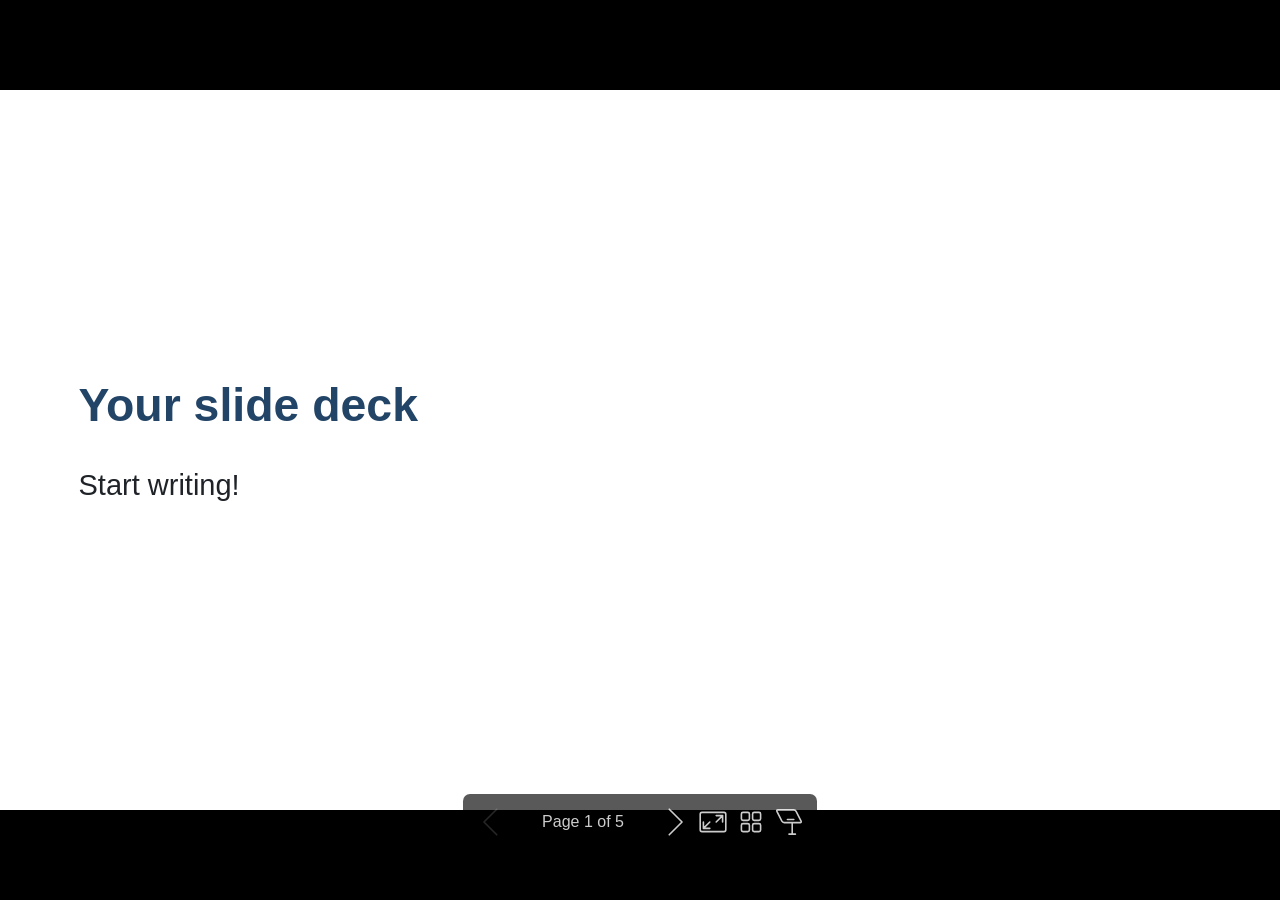
==== index.html @ 015b1467 "deploy: de563ca88ff26a63abcdd56faa07931056ffea8f" ====
<!DOCTYPE html><html lang="POSIX"><head><title>Your slide deck</title><meta property="og:title" content="Your slide deck"><meta charset="UTF-8"><meta name="viewport" content="width=device-width,height=device-height,initial-scale=1.0"><meta name="apple-mobile-web-app-capable" content="yes"><meta http-equiv="X-UA-Compatible" content="ie=edge"><meta property="og:type" content="website"><meta name="twitter:card" content="summary"><style>@media screen{body[data-bespoke-view=""] .bespoke-marp-parent>.bespoke-marp-osc>button,body[data-bespoke-view=next] .bespoke-marp-parent>.bespoke-marp-osc>button,body[data-bespoke-view=overview] button.bespoke-marp-overview-close,body[data-bespoke-view=presenter] .bespoke-marp-presenter-container .bespoke-marp-presenter-info-container .bespoke-marp-presenter-info-page-area .bespoke-marp-presenter-info-page,body[data-bespoke-view=presenter] .bespoke-marp-presenter-container .bespoke-marp-presenter-info-container button,body[data-bespoke-view=presenter] .bespoke-marp-presenter-container .bespoke-marp-presenter-note-container button{appearance:none;background-color:initial;border:0;color:inherit;cursor:pointer;font-size:inherit;opacity:.8;outline:none;padding:0;transition:opacity .2s linear;-webkit-tap-highlight-color:transparent}body[data-bespoke-view=""] .bespoke-marp-parent>.bespoke-marp-osc>button:disabled,body[data-bespoke-view=next] .bespoke-marp-parent>.bespoke-marp-osc>button:disabled,body[data-bespoke-view=overview] button.bespoke-marp-overview-close:disabled,body[data-bespoke-view=presenter] .bespoke-marp-presenter-container .bespoke-marp-presenter-info-container .bespoke-marp-presenter-info-page-area .bespoke-marp-presenter-info-page:disabled,body[data-bespoke-view=presenter] .bespoke-marp-presenter-container .bespoke-marp-presenter-info-container button:disabled,body[data-bespoke-view=presenter] .bespoke-marp-presenter-container .bespoke-marp-presenter-note-container button:disabled{cursor:not-allowed;opacity:.15!important}body[data-bespoke-view=""] .bespoke-marp-parent>.bespoke-marp-osc>button:hover,body[data-bespoke-view=next] .bespoke-marp-parent>.bespoke-marp-osc>button:hover,body[data-bespoke-view=overview] button.bespoke-marp-overview-close:hover,body[data-bespoke-view=presenter] .bespoke-marp-presenter-container .bespoke-marp-presenter-info-container .bespoke-marp-presenter-info-page-area .bespoke-marp-presenter-info-page:hover,body[data-bespoke-view=presenter] .bespoke-marp-presenter-container .bespoke-marp-presenter-info-container button:hover,body[data-bespoke-view=presenter] .bespoke-marp-presenter-container .bespoke-marp-presenter-note-container button:hover{opacity:1}body[data-bespoke-view=""] .bespoke-marp-parent>.bespoke-marp-osc>button:hover:active,body[data-bespoke-view=next] .bespoke-marp-parent>.bespoke-marp-osc>button:hover:active,body[data-bespoke-view=overview] button.bespoke-marp-overview-close:hover:active,body[data-bespoke-view=presenter] .bespoke-marp-presenter-container .bespoke-marp-presenter-info-container .bespoke-marp-presenter-info-page-area .bespoke-marp-presenter-info-page:hover:active,body[data-bespoke-view=presenter] .bespoke-marp-presenter-container .bespoke-marp-presenter-info-container button:hover:active,body[data-bespoke-view=presenter] .bespoke-marp-presenter-container .bespoke-marp-presenter-note-container button:hover:active{opacity:.6}body[data-bespoke-view=""] .bespoke-marp-parent>.bespoke-marp-osc>button:hover:not(:disabled),body[data-bespoke-view=next] .bespoke-marp-parent>.bespoke-marp-osc>button:hover:not(:disabled),body[data-bespoke-view=overview] button.bespoke-marp-overview-close:hover:not(:disabled),body[data-bespoke-view=presenter] .bespoke-marp-presenter-container .bespoke-marp-presenter-info-container .bespoke-marp-presenter-info-page-area .bespoke-marp-presenter-info-page:hover:not(:disabled),body[data-bespoke-view=presenter] .bespoke-marp-presenter-container .bespoke-marp-presenter-info-container button:hover:not(:disabled),body[data-bespoke-view=presenter] .bespoke-marp-presenter-container .bespoke-marp-presenter-note-container button:hover:not(:disabled){transition:none}body[data-bespoke-view=""] .bespoke-marp-parent>.bespoke-marp-osc>button[data-bespoke-marp-osc=prev],body[data-bespoke-view=next] .bespoke-marp-parent>.bespoke-marp-osc>button[data-bespoke-marp-osc=prev],body[data-bespoke-view=presenter] .bespoke-marp-presenter-container .bespoke-marp-presenter-info-container button.bespoke-marp-presenter-info-page-prev{background:#0000 url("[data-uri]") no-repeat 50%;background-size:contain;overflow:hidden;text-indent:100%;white-space:nowrap}body[data-bespoke-view=""] .bespoke-marp-parent>.bespoke-marp-osc>button[data-bespoke-marp-osc=next],body[data-bespoke-view=next] .bespoke-marp-parent>.bespoke-marp-osc>button[data-bespoke-marp-osc=next],body[data-bespoke-view=presenter] .bespoke-marp-presenter-container .bespoke-marp-presenter-info-container button.bespoke-marp-presenter-info-page-next{background:#0000 url("[data-uri]") no-repeat 50%;background-size:contain;overflow:hidden;text-indent:100%;white-space:nowrap}body[data-bespoke-view=""] .bespoke-marp-parent>.bespoke-marp-osc>button[data-bespoke-marp-osc=fullscreen],body[data-bespoke-view=next] .bespoke-marp-parent>.bespoke-marp-osc>button[data-bespoke-marp-osc=fullscreen]{background:#0000 url("[data-uri]") no-repeat 50%;background-size:contain;overflow:hidden;text-indent:100%;white-space:nowrap}body[data-bespoke-view=""] .bespoke-marp-parent>.bespoke-marp-osc>button.exit[data-bespoke-marp-osc=fullscreen],body[data-bespoke-view=next] .bespoke-marp-parent>.bespoke-marp-osc>button.exit[data-bespoke-marp-osc=fullscreen]{background-image:url("[data-uri]")}body[data-bespoke-view=""] .bespoke-marp-parent>.bespoke-marp-osc>button[data-bespoke-marp-osc=presenter],body[data-bespoke-view=next] .bespoke-marp-parent>.bespoke-marp-osc>button[data-bespoke-marp-osc=presenter]{background:#0000 url("[data-uri]") no-repeat 50%;background-size:contain;overflow:hidden;text-indent:100%;white-space:nowrap}body[data-bespoke-view=overview] button.bespoke-marp-overview-close,body[data-bespoke-view=presenter] .bespoke-marp-presenter-container .bespoke-marp-presenter-note-container button.bespoke-marp-presenter-note-bigger{background:#0000 url("[data-uri]") no-repeat 50%;background-size:contain;overflow:hidden;text-indent:100%;white-space:nowrap}body[data-bespoke-view=presenter] .bespoke-marp-presenter-container .bespoke-marp-presenter-note-container button.bespoke-marp-presenter-note-smaller{background:#0000 url("[data-uri]") no-repeat 50%;background-size:contain;overflow:hidden;text-indent:100%;white-space:nowrap}body[data-bespoke-view=""] .bespoke-marp-parent>.bespoke-marp-osc>button[data-bespoke-marp-osc=overview],body[data-bespoke-view=next] .bespoke-marp-parent>.bespoke-marp-osc>button[data-bespoke-marp-osc=overview]{background:#0000 url("[data-uri]") no-repeat 50%;background-size:contain;overflow:hidden;text-indent:100%;white-space:nowrap}}@keyframes __bespoke_marp_transition_reduced_outgoing__{0%{opacity:1}to{opacity:0}}@keyframes __bespoke_marp_transition_reduced_incoming__{0%{mix-blend-mode:plus-lighter;opacity:0}to{mix-blend-mode:plus-lighter;opacity:1}}.bespoke-marp-note,.bespoke-marp-osc,.bespoke-progress-parent{display:none;transition:none}@media screen{::view-transition-group(*){animation-duration:var(--marp-bespoke-transition-animation-duration,.5s);animation-timing-function:ease}::view-transition-new(*),::view-transition-old(*){animation-delay:0s;animation-direction:var(--marp-bespoke-transition-animation-direction,normal);animation-duration:var(--marp-bespoke-transition-animation-duration,.5s);animation-fill-mode:both;animation-name:var(--marp-bespoke-transition-animation-name,var(--marp-bespoke-transition-animation-name-fallback,__bespoke_marp_transition_no_animation__));mix-blend-mode:normal}::view-transition-old(*){--marp-bespoke-transition-animation-name-fallback:__bespoke_marp_transition_reduced_outgoing__;animation-timing-function:ease}::view-transition-new(*){--marp-bespoke-transition-animation-name-fallback:__bespoke_marp_transition_reduced_incoming__;animation-timing-function:ease}::view-transition-new(root),::view-transition-old(root){animation-timing-function:linear}::view-transition-new(__bespoke_marp_transition_osc__),::view-transition-old(__bespoke_marp_transition_osc__){animation-duration:0s!important;animation-name:__bespoke_marp_transition_osc__!important}::view-transition-new(__bespoke_marp_transition_osc__){opacity:0!important}.bespoke-marp-transition-warming-up::view-transition-group(*),.bespoke-marp-transition-warming-up::view-transition-new(*),.bespoke-marp-transition-warming-up::view-transition-old(*){animation-play-state:paused!important}body,html{height:100%;margin:0}body{background:#000;overflow:hidden}svg.bespoke-marp-slide{content-visibility:hidden;interactivity:inert;opacity:0;pointer-events:none;z-index:-1}svg.bespoke-marp-slide:not(.bespoke-marp-active) *{view-transition-name:none!important}svg.bespoke-marp-slide.bespoke-marp-active{content-visibility:visible;interactivity:auto;opacity:1;pointer-events:auto;z-index:0}svg.bespoke-marp-slide.bespoke-marp-active.bespoke-marp-active-ready *{animation-name:__bespoke_marp__!important}@supports not (content-visibility:hidden){svg.bespoke-marp-slide[data-bespoke-marp-load=hideable]{display:none}svg.bespoke-marp-slide[data-bespoke-marp-load=hideable].bespoke-marp-active{display:block}}}@media screen and (prefers-reduced-motion:reduce){svg.bespoke-marp-slide *{view-transition-name:none!important}}@media screen{[data-bespoke-marp-fragment=inactive]{visibility:hidden}body[data-bespoke-view=""] .bespoke-marp-parent,body[data-bespoke-view=next] .bespoke-marp-parent{inset:0;position:absolute}body[data-bespoke-view=""] .bespoke-marp-parent>.bespoke-marp-osc,body[data-bespoke-view=next] .bespoke-marp-parent>.bespoke-marp-osc{background:#000000a6;border-radius:7px;bottom:50px;color:#fff;contain:paint;display:block;font-family:Helvetica,Arial,sans-serif;font-size:16px;left:50%;line-height:0;opacity:1;padding:12px;position:absolute;touch-action:manipulation;transform:translateX(-50%);transition:opacity .2s linear;-webkit-user-select:none;user-select:none;view-transition-name:__bespoke_marp_transition_osc__;white-space:nowrap;will-change:transform;z-index:1}body[data-bespoke-view=""] .bespoke-marp-parent>.bespoke-marp-osc>:where(*),body[data-bespoke-view=next] .bespoke-marp-parent>.bespoke-marp-osc>:where(*){margin-left:6px}body[data-bespoke-view=""] .bespoke-marp-parent>.bespoke-marp-osc>:where(*):where(:first-child),body[data-bespoke-view=next] .bespoke-marp-parent>.bespoke-marp-osc>:where(*):where(:first-child){margin-left:0}body[data-bespoke-view=""] .bespoke-marp-parent>.bespoke-marp-osc>span,body[data-bespoke-view=next] .bespoke-marp-parent>.bespoke-marp-osc>span{opacity:.8}body[data-bespoke-view=""] .bespoke-marp-parent>.bespoke-marp-osc>span[data-bespoke-marp-osc=page],body[data-bespoke-view=next] .bespoke-marp-parent>.bespoke-marp-osc>span[data-bespoke-marp-osc=page]{display:inline-block;min-width:140px;text-align:center}body[data-bespoke-view=""] .bespoke-marp-parent>.bespoke-marp-osc>button[data-bespoke-marp-osc=fullscreen],body[data-bespoke-view=""] .bespoke-marp-parent>.bespoke-marp-osc>button[data-bespoke-marp-osc=next],body[data-bespoke-view=""] .bespoke-marp-parent>.bespoke-marp-osc>button[data-bespoke-marp-osc=overview],body[data-bespoke-view=""] .bespoke-marp-parent>.bespoke-marp-osc>button[data-bespoke-marp-osc=presenter],body[data-bespoke-view=""] .bespoke-marp-parent>.bespoke-marp-osc>button[data-bespoke-marp-osc=prev],body[data-bespoke-view=next] .bespoke-marp-parent>.bespoke-marp-osc>button[data-bespoke-marp-osc=fullscreen],body[data-bespoke-view=next] .bespoke-marp-parent>.bespoke-marp-osc>button[data-bespoke-marp-osc=next],body[data-bespoke-view=next] .bespoke-marp-parent>.bespoke-marp-osc>button[data-bespoke-marp-osc=overview],body[data-bespoke-view=next] .bespoke-marp-parent>.bespoke-marp-osc>button[data-bespoke-marp-osc=presenter],body[data-bespoke-view=next] .bespoke-marp-parent>.bespoke-marp-osc>button[data-bespoke-marp-osc=prev]{height:32px;line-height:32px;width:32px}body[data-bespoke-view=""] .bespoke-marp-parent.bespoke-marp-inactive,body[data-bespoke-view=next] .bespoke-marp-parent.bespoke-marp-inactive{cursor:none}body[data-bespoke-view=""] .bespoke-marp-parent.bespoke-marp-inactive>.bespoke-marp-osc,body[data-bespoke-view=next] .bespoke-marp-parent.bespoke-marp-inactive>.bespoke-marp-osc{opacity:0;pointer-events:none}body[data-bespoke-view=""] svg.bespoke-marp-slide,body[data-bespoke-view=next] svg.bespoke-marp-slide{height:100%;left:0;position:absolute;top:0;width:100%}body[data-bespoke-view=""] .bespoke-progress-parent{background:#222;display:flex;height:5px;width:100%}body[data-bespoke-view=""] .bespoke-progress-parent+:where(.bespoke-marp-parent){top:5px}body[data-bespoke-view=""] .bespoke-progress-parent .bespoke-progress-bar{background:#0288d1;flex:0 0 0;transition:flex-basis .2s cubic-bezier(0,1,1,1)}body[data-bespoke-view=next]{background:#0000}body[data-bespoke-view=presenter]{background:#161616}body[data-bespoke-view=presenter] .bespoke-marp-presenter-container{display:grid;font-family:Helvetica,Arial,sans-serif;grid-template:"current dragbar next" minmax(140px,1fr) "current dragbar note" 2fr "info    dragbar note" 3em;grid-template-columns:minmax(3px,var(--bespoke-marp-presenter-split-ratio,66%)) 0 minmax(3px,1fr);height:100%;left:0;position:absolute;top:0;width:100%}body[data-bespoke-view=presenter] .bespoke-marp-presenter-container :where(.bespoke-marp-parent){grid-area:current;overflow:hidden;position:relative}body[data-bespoke-view=presenter] .bespoke-marp-presenter-container :where(.bespoke-marp-parent) :where(svg.bespoke-marp-slide){height:calc(100% - 40px);left:20px;pointer-events:none;position:absolute;top:20px;-webkit-user-select:none;user-select:none;width:calc(100% - 40px)}body[data-bespoke-view=presenter] .bespoke-marp-presenter-container :where(.bespoke-marp-parent) :where(svg.bespoke-marp-slide).bespoke-marp-active{filter:drop-shadow(0 3px 10px rgba(0,0,0,.5))}body[data-bespoke-view=presenter] .bespoke-marp-presenter-container .bespoke-marp-presenter-dragbar-container{background:#0288d1;cursor:col-resize;grid-area:dragbar;margin-left:-3px;opacity:0;position:relative;transition:opacity .4s linear .1s;width:6px;z-index:10}body[data-bespoke-view=presenter] .bespoke-marp-presenter-container .bespoke-marp-presenter-dragbar-container:hover{opacity:1}body[data-bespoke-view=presenter] .bespoke-marp-presenter-container .bespoke-marp-presenter-dragbar-container.active{opacity:1;transition-delay:0s}body[data-bespoke-view=presenter] .bespoke-marp-presenter-container .bespoke-marp-presenter-next-container{background:#222;cursor:pointer;display:none;grid-area:next;overflow:hidden;position:relative}body[data-bespoke-view=presenter] .bespoke-marp-presenter-container .bespoke-marp-presenter-next-container.active{display:block}body[data-bespoke-view=presenter] .bespoke-marp-presenter-container .bespoke-marp-presenter-next-container iframe.bespoke-marp-presenter-next{background:#0000;border:0;display:block;filter:drop-shadow(0 3px 10px rgba(0,0,0,.5));height:calc(100% - 40px);left:20px;pointer-events:none;position:absolute;interactivity:inert;top:20px;-webkit-user-select:none;user-select:none;width:calc(100% - 40px)}body[data-bespoke-view=presenter] .bespoke-marp-presenter-container .bespoke-marp-presenter-note-container{background:#222;color:#eee;grid-area:note;position:relative;z-index:1}body[data-bespoke-view=presenter] .bespoke-marp-presenter-container .bespoke-marp-presenter-note-container button{height:1.5em;line-height:1.5em;width:1.5em}body[data-bespoke-view=presenter] .bespoke-marp-presenter-container .bespoke-marp-presenter-note-container .bespoke-marp-presenter-note-wrapper{display:block;inset:0;position:absolute}body[data-bespoke-view=presenter] .bespoke-marp-presenter-container .bespoke-marp-presenter-note-container .bespoke-marp-presenter-note-buttons{background:#000000a6;border-radius:4px;bottom:0;display:flex;gap:4px;margin:12px;opacity:0;padding:6px;pointer-events:none;position:absolute;right:0;transition:opacity .2s linear}body[data-bespoke-view=presenter] .bespoke-marp-presenter-container .bespoke-marp-presenter-note-container .bespoke-marp-presenter-note-buttons:focus-within,body[data-bespoke-view=presenter] .bespoke-marp-presenter-container .bespoke-marp-presenter-note-container .bespoke-marp-presenter-note-wrapper:focus-within+.bespoke-marp-presenter-note-buttons,body[data-bespoke-view=presenter] .bespoke-marp-presenter-container .bespoke-marp-presenter-note-container:hover .bespoke-marp-presenter-note-buttons{opacity:1;pointer-events:auto}body[data-bespoke-view=presenter] .bespoke-marp-presenter-container .bespoke-marp-presenter-note-container .bespoke-marp-note{box-sizing:border-box;font-size:calc(1.1em*var(--bespoke-marp-note-font-scale, 1));height:calc(100% - 40px);margin:20px;overflow:auto;padding-right:3px;white-space:pre-wrap;width:calc(100% - 40px);word-wrap:break-word;scrollbar-color:#eeeeee80 #0000;scrollbar-width:thin}body[data-bespoke-view=presenter] .bespoke-marp-presenter-container .bespoke-marp-presenter-note-container .bespoke-marp-note::-webkit-scrollbar{width:6px}body[data-bespoke-view=presenter] .bespoke-marp-presenter-container .bespoke-marp-presenter-note-container .bespoke-marp-note::-webkit-scrollbar-track{background:#0000}body[data-bespoke-view=presenter] .bespoke-marp-presenter-container .bespoke-marp-presenter-note-container .bespoke-marp-note::-webkit-scrollbar-thumb{background:#eeeeee80;border-radius:6px}body[data-bespoke-view=presenter] .bespoke-marp-presenter-container .bespoke-marp-presenter-note-container .bespoke-marp-note:empty{pointer-events:none}body[data-bespoke-view=presenter] .bespoke-marp-presenter-container .bespoke-marp-presenter-note-container .bespoke-marp-note.active{display:block}body[data-bespoke-view=presenter] .bespoke-marp-presenter-container .bespoke-marp-presenter-note-container .bespoke-marp-note p:first-child{margin-top:0}body[data-bespoke-view=presenter] .bespoke-marp-presenter-container .bespoke-marp-presenter-note-container .bespoke-marp-note p:last-child{margin-bottom:0}body[data-bespoke-view=presenter] .bespoke-marp-presenter-container .bespoke-marp-presenter-info-container{align-items:center;box-sizing:border-box;color:#eee;display:flex;flex-wrap:nowrap;grid-area:info;justify-content:center;overflow:hidden;padding:0 10px}body[data-bespoke-view=presenter] .bespoke-marp-presenter-container .bespoke-marp-presenter-info-container .bespoke-marp-presenter-info-page-area,body[data-bespoke-view=presenter] .bespoke-marp-presenter-container .bespoke-marp-presenter-info-container .bespoke-marp-presenter-info-time,body[data-bespoke-view=presenter] .bespoke-marp-presenter-container .bespoke-marp-presenter-info-container .bespoke-marp-presenter-info-timer{box-sizing:border-box;display:block;padding:0 10px;white-space:nowrap;width:100%}body[data-bespoke-view=presenter] .bespoke-marp-presenter-container .bespoke-marp-presenter-info-container button{height:1.5em;line-height:1.5em;width:1.5em}body[data-bespoke-view=presenter] .bespoke-marp-presenter-container .bespoke-marp-presenter-info-container .bespoke-marp-presenter-info-page-area{order:2;text-align:center}body[data-bespoke-view=presenter] .bespoke-marp-presenter-container .bespoke-marp-presenter-info-container .bespoke-marp-presenter-info-page-area .bespoke-marp-presenter-info-page{display:inline-block;min-width:120px;text-align:center}body[data-bespoke-view=presenter] .bespoke-marp-presenter-container .bespoke-marp-presenter-info-container .bespoke-marp-presenter-info-time{color:#999;order:1;text-align:left}body[data-bespoke-view=presenter] .bespoke-marp-presenter-container .bespoke-marp-presenter-info-container .bespoke-marp-presenter-info-timer{color:#999;order:3;text-align:right}body[data-bespoke-view=presenter] .bespoke-marp-presenter-container .bespoke-marp-presenter-info-container .bespoke-marp-presenter-info-timer:hover{cursor:pointer}body[data-bespoke-view=overview]{background:#161616;overflow:auto}body[data-bespoke-view=overview] [data-bespoke-marp-fragment=inactive]{visibility:visible}body[data-bespoke-view=overview] .bespoke-marp-overview-header{backdrop-filter:blur(4px);background:#222222d9;box-shadow:0 3px 10px #00000080;box-sizing:border-box;display:flex;height:48px;inset:0 0 auto;justify-content:flex-end;padding:10px;position:fixed;z-index:1}body[data-bespoke-view=overview] button.bespoke-marp-overview-close{height:28px;line-height:28px;transform:rotate(45deg);width:28px}body[data-bespoke-view=overview] .bespoke-marp-parent{display:grid;gap:40px;grid-template-columns:repeat(auto-fit,minmax(0,240px));justify-content:space-around;padding:30px}body[data-bespoke-view=overview] .bespoke-marp-parent svg.bespoke-marp-slide{--bov-selected:#0000;--bov-focus:#161616;--bov-focus-outline:#0000;background-image:conic-gradient(#161616 0 0),conic-gradient(var(--bov-focus) 0 0),conic-gradient(var(--bov-focus-outline) 0 0),conic-gradient(var(--bov-selected) 0 0);background-position:5px 5px,3px 3px,2px 2px,0 0;background-repeat:no-repeat;background-size:calc(100% - 10px) calc(100% - 10px),calc(100% - 6px) calc(100% - 6px),calc(100% - 4px) calc(100% - 4px),100% 100%;content-visibility:visible;cursor:pointer;filter:drop-shadow(0 3px 10px rgba(0,0,0,.5));margin:-6px;padding:6px;interactivity:auto;opacity:1;outline:0;pointer-events:auto;scroll-margin-block:30px;width:100%;z-index:0}body[data-bespoke-view=overview] .bespoke-marp-parent svg.bespoke-marp-slide *,body[data-bespoke-view=overview] .bespoke-marp-parent svg.bespoke-marp-slide.bespoke-marp-active *{pointer-events:none;interactivity:inert}body[data-bespoke-view=overview] .bespoke-marp-parent svg.bespoke-marp-slide:active,body[data-bespoke-view=overview] .bespoke-marp-parent svg.bespoke-marp-slide:focus-visible,body[data-bespoke-view=overview] .bespoke-marp-parent svg.bespoke-marp-slide:hover{--bov-focus-outline:#161616}body[data-bespoke-view=overview] .bespoke-marp-parent svg.bespoke-marp-slide:focus-visible,body[data-bespoke-view=overview] .bespoke-marp-parent svg.bespoke-marp-slide:hover{--bov-focus:#999}body[data-bespoke-view=overview] .bespoke-marp-parent svg.bespoke-marp-slide:active{--bov-focus:#eee}body[data-bespoke-view=overview] .bespoke-marp-parent svg.bespoke-marp-slide.bespoke-marp-active{--bov-selected:#0288d1}body[data-bespoke-view=overview]:has(.bespoke-marp-overview-header) .bespoke-marp-parent{padding-top:78px}body[data-bespoke-view=overview]:has(.bespoke-marp-overview-header) .bespoke-marp-parent svg.bespoke-marp-slide{scroll-margin-top:78px}.bespoke-marp-overview{background:#000000a6;inset:0;opacity:0;pointer-events:none;position:fixed;transition:opacity .1s ease;z-index:10}.bespoke-marp-overview iframe{background:#222;border:0;display:block;height:100%;left:0;position:absolute;top:0;width:100%}.bespoke-marp-overview[data-open="1"]{opacity:1;pointer-events:auto}}@media print{.bespoke-marp-overview,.bespoke-marp-presenter-info-container,.bespoke-marp-presenter-next-container,.bespoke-marp-presenter-note-container{display:none}}</style><style>@keyframes marp-outgoing-transition-__builtin__reveal{0%{animation-timing-function:ease-out;transform:translateX(0)}to{opacity:0;transform:translateX(-10%)}}@keyframes marp-incoming-transition-__builtin__reveal{0%{z-index:-1}to{z-index:-1}}@keyframes marp-outgoing-transition-backward-__builtin__reveal{}@keyframes marp-incoming-transition-backward-__builtin__reveal{0%{animation-timing-function:ease-out;opacity:0;transform:translateX(-10%)}to{transform:translateX(0)}}</style><style>div#\:\$p > svg > foreignObject > section{width:1280px;height:720px;box-sizing:border-box;overflow:hidden;position:relative;scroll-snap-align:center center;-webkit-text-size-adjust:100%;text-size-adjust:100%}div#\:\$p > svg > foreignObject > section::after{bottom:0;content:attr(data-marpit-pagination);padding:inherit;pointer-events:none;position:absolute;right:0}div#\:\$p > svg > foreignObject > section:not([data-marpit-pagination])::after{display:none}div#\:\$p > svg > foreignObject > section :is(h1, marp-h1){font-size:2em;margin-block:0.67em}div#\:\$p > svg > foreignObject > section video::-webkit-media-controls{will-change:transform}@page {size:1280px 720px;margin:0}@media print{html, body{background-color:#fff;margin:0;page-break-inside:avoid;break-inside:avoid-page}div#\:\$p > svg > foreignObject > section{page-break-before:always;break-before:page}div#\:\$p > svg > foreignObject > section, div#\:\$p > svg > foreignObject > section *{-webkit-print-color-adjust:exact!important;animation-delay:0s!important;animation-duration:0s!important;color-adjust:exact!important;print-color-adjust:exact!important;transition:none!important}div#\:\$p > svg[data-marpit-svg]{display:block;height:100vh;width:100vw}}div#\:\$p > svg > foreignObject > :where(section){container-type:size}div#\:\$p > svg > foreignObject > section img[data-marp-twemoji]{background:transparent;height:1em;margin:0 .05em 0 .1em;vertical-align:-.1em;width:1em}div#\:\$p > svg > foreignObject > section{--fgColor-danger:light-dark(#d1242f, #f85149);--bgColor-attention-muted:light-dark(#fff8c5, #bb800926);--bgColor-muted:light-dark(#f6f8fa, #151b23);--bgColor-neutral-muted:light-dark(#818b981f, #656c7633);--borderColor-accent-emphasis:light-dark(#0969da, #1f6feb);--borderColor-attention-emphasis:light-dark(#9a6700, #9e6a03);--borderColor-danger-emphasis:light-dark(#cf222e, #da3633);--borderColor-default:light-dark(#d1d9e0, #3d444d);--borderColor-done-emphasis:light-dark(#8250df, #8957e5);--borderColor-success-emphasis:light-dark(#1a7f37, #238636);--color-prettylights-syntax-brackethighlighter-angle:light-dark(#59636e, #9198a1);--color-prettylights-syntax-brackethighlighter-unmatched:light-dark(#82071e, #f85149);--color-prettylights-syntax-carriage-return-bg:light-dark(#cf222e, #b62324);--color-prettylights-syntax-carriage-return-text:light-dark(#f6f8fa, #f0f6fc);--color-prettylights-syntax-comment:light-dark(#59636e, #9198a1);--color-prettylights-syntax-constant:light-dark(#0550ae, #79c0ff);--color-prettylights-syntax-constant-other-reference-link:light-dark(#0a3069, #a5d6ff);--color-prettylights-syntax-entity:light-dark(#6639ba, #d2a8ff);--color-prettylights-syntax-entity-tag:light-dark(#0550ae, #7ee787);--color-prettylights-syntax-invalid-illegal-text:light-dark(var(--fgColor-danger), var(--fgColor-danger));--color-prettylights-syntax-keyword:light-dark(#cf222e, #ff7b72);--color-prettylights-syntax-markup-changed-bg:light-dark(#ffd8b5, #5a1e02);--color-prettylights-syntax-markup-changed-text:light-dark(#953800, #ffdfb6);--color-prettylights-syntax-markup-deleted-bg:light-dark(#ffebe9, #67060c);--color-prettylights-syntax-markup-deleted-text:light-dark(#82071e, #ffdcd7);--color-prettylights-syntax-markup-heading:light-dark(#0550ae, #1f6feb);--color-prettylights-syntax-markup-ignored-bg:light-dark(#0550ae, #1158c7);--color-prettylights-syntax-markup-ignored-text:light-dark(#d1d9e0, #f0f6fc);--color-prettylights-syntax-markup-inserted-bg:light-dark(#dafbe1, #033a16);--color-prettylights-syntax-markup-inserted-text:light-dark(#116329, #aff5b4);--color-prettylights-syntax-markup-list:light-dark(#3b2300, #f2cc60);--color-prettylights-syntax-meta-diff-range:light-dark(#8250df, #d2a8ff);--color-prettylights-syntax-string:light-dark(#0a3069, #a5d6ff);--color-prettylights-syntax-string-regexp:light-dark(#116329, #7ee787);--color-prettylights-syntax-sublimelinter-gutter-mark:light-dark(#818b98, #3d444d);--color-prettylights-syntax-variable:light-dark(#953800, #ffa657);--fgColor-accent:light-dark(#0969da, #4493f8);--fgColor-attention:light-dark(#9a6700, #d29922);--fgColor-done:light-dark(#8250df, #ab7df8);--fgColor-muted:light-dark(#59636e, #9198a1);--fgColor-success:light-dark(#1a7f37, #3fb950);--bgColor-default:light-dark(#fff, #0d1117);--borderColor-muted:light-dark(#d1d9e0b3, #3d444db3);--color-prettylights-syntax-invalid-illegal-bg:light-dark(var(--bgColor-danger-muted), var(--bgColor-danger-muted));--color-prettylights-syntax-markup-bold:light-dark(#1f2328, #f0f6fc);--color-prettylights-syntax-markup-italic:light-dark(#1f2328, #f0f6fc);--color-prettylights-syntax-storage-modifier-import:light-dark(#1f2328, #f0f6fc);--fgColor-default:light-dark(#1f2328, #f0f6fc);--focus-outlineColor:light-dark(var(--borderColor-accent-emphasis), var(--borderColor-accent-emphasis));--borderColor-neutral-muted:light-dark(var(--borderColor-muted), var(--borderColor-muted));--base-size-16:calc(var(--marpit-root-font-size, 1rem) * 1);--base-size-24:calc(var(--marpit-root-font-size, 1rem) * 1.5);--base-size-4:calc(var(--marpit-root-font-size, 1rem) * 0.25);--base-size-40:calc(var(--marpit-root-font-size, 1rem) * 2.5);--base-size-8:calc(var(--marpit-root-font-size, 1rem) * 0.5);--base-text-weight-medium:500;--base-text-weight-normal:400;--base-text-weight-semibold:600;--fontStack-monospace:ui-monospace, SFMono-Regular, SF Mono, Menlo, Consolas, Liberation Mono, monospace;--fontStack-sansSerif:-apple-system, BlinkMacSystemFont, "Segoe UI", "Noto Sans", Helvetica, Arial, sans-serif, "Apple Color Emoji", "Segoe UI Emoji";}/*!
 * Marp default theme.
 *
 * @theme default
 * @author Yuki Hattori
 *
 * @auto-scaling true
 * @size 16:9 1280px 720px
 * @size 4:3 960px 720px
 */div#\:\$p > svg > foreignObject > section [data-theme=light],div#\:\$p > svg > foreignObject > section{color-scheme:light}div#\:\$p > svg > foreignObject > section [data-theme=dark],div#\:\$p > svg > foreignObject > section:where(.invert){color-scheme:dark}div#\:\$p > svg > foreignObject > section{-ms-text-size-adjust:100%;-webkit-text-size-adjust:100%;background-color:var(--bgColor-default);color:var(--fgColor-default);font-family:var(--fontStack-sansSerif, -apple-system, BlinkMacSystemFont, "Segoe UI", "Noto Sans", Helvetica, Arial, sans-serif, "Apple Color Emoji", "Segoe UI Emoji");font-size:16px;font-weight:var(--base-text-weight-normal, 400);line-height:1.5;margin:0;word-wrap:break-word}div#\:\$p > svg > foreignObject > section{--marpit-root-font-size:16px}div#\:\$p > svg > foreignObject > section a{text-decoration:underline;text-underline-offset:calc(var(--marpit-root-font-size, 1rem) * .2)}div#\:\$p > svg > foreignObject > section :is(h1, marp-h1):hover .anchor .octicon-link:before,div#\:\$p > svg > foreignObject > section :is(h2, marp-h2):hover .anchor .octicon-link:before,div#\:\$p > svg > foreignObject > section :is(h3, marp-h3):hover .anchor .octicon-link:before,div#\:\$p > svg > foreignObject > section :is(h4, marp-h4):hover .anchor .octicon-link:before,div#\:\$p > svg > foreignObject > section :is(h5, marp-h5):hover .anchor .octicon-link:before,div#\:\$p > svg > foreignObject > section :is(h6, marp-h6):hover .anchor .octicon-link:before{background-color:currentColor;content:" ";display:inline-block;height:16px;-webkit-mask-image:url('data:image/svg+xml;charset=utf-8,<svg xmlns="http://www.w3.org/2000/svg" aria-hidden="true" viewBox="0 0 16 16"><path fill-rule="evenodd" d="M7.775 3.275a.75.75 0 0 0 1.06 1.06l1.25-1.25a2 2 0 1 1 2.83 2.83l-2.5 2.5a2 2 0 0 1-2.83 0 .75.75 0 0 0-1.06 1.06 3.5 3.5 0 0 0 4.95 0l2.5-2.5a3.5 3.5 0 0 0-4.95-4.95zm-4.69 9.64a2 2 0 0 1 0-2.83l2.5-2.5a2 2 0 0 1 2.83 0 .75.75 0 0 0 1.06-1.06 3.5 3.5 0 0 0-4.95 0l-2.5 2.5a3.5 3.5 0 0 0 4.95 4.95l1.25-1.25a.75.75 0 0 0-1.06-1.06l-1.25 1.25a2 2 0 0 1-2.83 0"/></svg>');mask-image:url('data:image/svg+xml;charset=utf-8,<svg xmlns="http://www.w3.org/2000/svg" aria-hidden="true" viewBox="0 0 16 16"><path fill-rule="evenodd" d="M7.775 3.275a.75.75 0 0 0 1.06 1.06l1.25-1.25a2 2 0 1 1 2.83 2.83l-2.5 2.5a2 2 0 0 1-2.83 0 .75.75 0 0 0-1.06 1.06 3.5 3.5 0 0 0 4.95 0l2.5-2.5a3.5 3.5 0 0 0-4.95-4.95zm-4.69 9.64a2 2 0 0 1 0-2.83l2.5-2.5a2 2 0 0 1 2.83 0 .75.75 0 0 0 1.06-1.06 3.5 3.5 0 0 0-4.95 0l-2.5 2.5a3.5 3.5 0 0 0 4.95 4.95l1.25-1.25a.75.75 0 0 0-1.06-1.06l-1.25 1.25a2 2 0 0 1-2.83 0"/></svg>');width:16px}div#\:\$p > svg > foreignObject > section details,div#\:\$p > svg > foreignObject > section figcaption,div#\:\$p > svg > foreignObject > section figure{display:block}div#\:\$p > svg > foreignObject > section summary{display:list-item}div#\:\$p > svg > foreignObject > section [hidden]{display:none!important}div#\:\$p > svg > foreignObject > section a{background-color:transparent;color:var(--fgColor-accent);text-decoration:none}div#\:\$p > svg > foreignObject > section abbr[title]{border-bottom:none;-webkit-text-decoration:underline dotted;text-decoration:underline dotted}div#\:\$p > svg > foreignObject > section b,div#\:\$p > svg > foreignObject > section strong{font-weight:var(--base-text-weight-semibold, 600)}div#\:\$p > svg > foreignObject > section dfn{font-style:italic}div#\:\$p > svg > foreignObject > section :is(h1, marp-h1){border-bottom:1px solid var(--borderColor-muted);font-size:2em;font-weight:var(--base-text-weight-semibold, 600);margin:.67em 0;padding-bottom:.3em}div#\:\$p > svg > foreignObject > section mark{background-color:var(--bgColor-attention-muted);color:var(--fgColor-default)}div#\:\$p > svg > foreignObject > section small{font-size:90%}div#\:\$p > svg > foreignObject > section sub,div#\:\$p > svg > foreignObject > section sup{font-size:75%;line-height:0;position:relative;vertical-align:baseline}div#\:\$p > svg > foreignObject > section sub{bottom:-.25em}div#\:\$p > svg > foreignObject > section sup{top:-.5em}div#\:\$p > svg > foreignObject > section img{border-style:none;box-sizing:content-box;max-width:100%}div#\:\$p > svg > foreignObject > section code,div#\:\$p > svg > foreignObject > section kbd,div#\:\$p > svg > foreignObject > section :is(pre, marp-pre),div#\:\$p > svg > foreignObject > section samp{font-family:monospace;font-size:1em}div#\:\$p > svg > foreignObject > section figure{margin:1em var(--base-size-40)}div#\:\$p > svg > foreignObject > section hr{background:transparent;background-color:var(--borderColor-default);border:0;box-sizing:content-box;height:.25em;margin:var(--base-size-24) 0;overflow:hidden;padding:0}div#\:\$p > svg > foreignObject > section input{font:inherit;font-family:inherit;font-size:inherit;line-height:inherit;margin:0;overflow:visible}div#\:\$p > svg > foreignObject > section [type=button],div#\:\$p > svg > foreignObject > section [type=reset],div#\:\$p > svg > foreignObject > section [type=submit]{-webkit-appearance:button;-moz-appearance:button;appearance:button}div#\:\$p > svg > foreignObject > section [type=checkbox],div#\:\$p > svg > foreignObject > section [type=radio]{box-sizing:border-box;padding:0}div#\:\$p > svg > foreignObject > section [type=number]::-webkit-inner-spin-button,div#\:\$p > svg > foreignObject > section [type=number]::-webkit-outer-spin-button{height:auto}div#\:\$p > svg > foreignObject > section [type=search]::-webkit-search-cancel-button,div#\:\$p > svg > foreignObject > section [type=search]::-webkit-search-decoration{-webkit-appearance:none;appearance:none}div#\:\$p > svg > foreignObject > section ::-webkit-input-placeholder{color:inherit;opacity:.54}div#\:\$p > svg > foreignObject > section ::-webkit-file-upload-button{-webkit-appearance:button;appearance:button;font:inherit}div#\:\$p > svg > foreignObject > section a:hover{text-decoration:underline}div#\:\$p > svg > foreignObject > section ::-moz-placeholder{color:var(--fgColor-muted);opacity:1}div#\:\$p > svg > foreignObject > section ::placeholder{color:var(--fgColor-muted);opacity:1}div#\:\$p > svg > foreignObject > section hr:after,div#\:\$p > svg > foreignObject > section hr:before{content:"";display:table}div#\:\$p > svg > foreignObject > section hr:after{clear:both}div#\:\$p > svg > foreignObject > section table{border-collapse:collapse;border-spacing:0;display:block;font-variant:tabular-nums;max-width:100%;overflow:auto;width:-moz-max-content;width:max-content}div#\:\$p > svg > foreignObject > section td,div#\:\$p > svg > foreignObject > section th{padding:0}div#\:\$p > svg > foreignObject > section details summary{cursor:pointer}div#\:\$p > svg > foreignObject > section [role=button]:focus,div#\:\$p > svg > foreignObject > section a:focus,div#\:\$p > svg > foreignObject > section input[type=checkbox]:focus,div#\:\$p > svg > foreignObject > section input[type=radio]:focus{box-shadow:none;outline:2px solid var(--focus-outlineColor);outline-offset:-2px}div#\:\$p > svg > foreignObject > section [role=button]:focus:not(:focus-visible),div#\:\$p > svg > foreignObject > section a:focus:not(:focus-visible),div#\:\$p > svg > foreignObject > section input[type=checkbox]:focus:not(:focus-visible),div#\:\$p > svg > foreignObject > section input[type=radio]:focus:not(:focus-visible){outline:1px solid transparent}div#\:\$p > svg > foreignObject > section [role=button]:focus-visible,div#\:\$p > svg > foreignObject > section a:focus-visible,div#\:\$p > svg > foreignObject > section input[type=checkbox]:focus-visible,div#\:\$p > svg > foreignObject > section input[type=radio]:focus-visible{box-shadow:none;outline:2px solid var(--focus-outlineColor);outline-offset:-2px}div#\:\$p > svg > foreignObject > section a:not([class]):focus,div#\:\$p > svg > foreignObject > section a:not([class]):focus-visible,div#\:\$p > svg > foreignObject > section input[type=checkbox]:focus,div#\:\$p > svg > foreignObject > section input[type=checkbox]:focus-visible,div#\:\$p > svg > foreignObject > section input[type=radio]:focus,div#\:\$p > svg > foreignObject > section input[type=radio]:focus-visible{outline-offset:0}div#\:\$p > svg > foreignObject > section kbd{background-color:var(--bgColor-muted);border-bottom-color:var(--borderColor-neutral-muted);border:1px solid var(--borderColor-neutral-muted);border-radius:6px;box-shadow:inset 0 -1px 0 var(--borderColor-neutral-muted);color:var(--fgColor-default);display:inline-block;font:11px var(--fontStack-monospace, ui-monospace, SFMono-Regular, SF Mono, Menlo, Consolas, Liberation Mono, monospace);line-height:10px;padding:var(--base-size-4);vertical-align:middle}div#\:\$p > svg > foreignObject > section :is(h1, marp-h1),div#\:\$p > svg > foreignObject > section :is(h2, marp-h2),div#\:\$p > svg > foreignObject > section :is(h3, marp-h3),div#\:\$p > svg > foreignObject > section :is(h4, marp-h4),div#\:\$p > svg > foreignObject > section :is(h5, marp-h5),div#\:\$p > svg > foreignObject > section :is(h6, marp-h6){font-weight:var(--base-text-weight-semibold, 600);line-height:1.25;margin-bottom:var(--base-size-16);margin-top:var(--base-size-24)}div#\:\$p > svg > foreignObject > section :is(h2, marp-h2){border-bottom:1px solid var(--borderColor-muted);font-size:1.5em;padding-bottom:.3em}div#\:\$p > svg > foreignObject > section :is(h2, marp-h2),div#\:\$p > svg > foreignObject > section :is(h3, marp-h3){font-weight:var(--base-text-weight-semibold, 600)}div#\:\$p > svg > foreignObject > section :is(h3, marp-h3){font-size:1.25em}div#\:\$p > svg > foreignObject > section :is(h4, marp-h4){font-size:1em}div#\:\$p > svg > foreignObject > section :is(h4, marp-h4),div#\:\$p > svg > foreignObject > section :is(h5, marp-h5){font-weight:var(--base-text-weight-semibold, 600)}div#\:\$p > svg > foreignObject > section :is(h5, marp-h5){font-size:.875em}div#\:\$p > svg > foreignObject > section :is(h6, marp-h6){color:var(--fgColor-muted);font-size:.85em;font-weight:var(--base-text-weight-semibold, 600)}div#\:\$p > svg > foreignObject > section p{margin-bottom:10px;margin-top:0}div#\:\$p > svg > foreignObject > section blockquote{border-left:.25em solid var(--borderColor-default);color:var(--fgColor-muted);margin:0;padding:0 1em}div#\:\$p > svg > foreignObject > section ol,div#\:\$p > svg > foreignObject > section ul{margin-bottom:0;margin-top:0;padding-left:2em}div#\:\$p > svg > foreignObject > section ol ol,div#\:\$p > svg > foreignObject > section ul ol{list-style-type:lower-roman}div#\:\$p > svg > foreignObject > section ol ol ol,div#\:\$p > svg > foreignObject > section ol ul ol,div#\:\$p > svg > foreignObject > section ul ol ol,div#\:\$p > svg > foreignObject > section ul ul ol{list-style-type:lower-alpha}div#\:\$p > svg > foreignObject > section dd{margin-left:0}div#\:\$p > svg > foreignObject > section code,div#\:\$p > svg > foreignObject > section :is(pre, marp-pre),div#\:\$p > svg > foreignObject > section samp,div#\:\$p > svg > foreignObject > section tt{font-family:var(--fontStack-monospace, ui-monospace, SFMono-Regular, SF Mono, Menlo, Consolas, Liberation Mono, monospace);font-size:12px}div#\:\$p > svg > foreignObject > section :is(pre, marp-pre){margin-bottom:0;margin-top:0;word-wrap:normal}div#\:\$p > svg > foreignObject > section .octicon{display:inline-block;fill:currentColor;overflow:visible!important;vertical-align:text-bottom}div#\:\$p > svg > foreignObject > section input::-webkit-inner-spin-button,div#\:\$p > svg > foreignObject > section input::-webkit-outer-spin-button{-webkit-appearance:none;appearance:none;margin:0}div#\:\$p > svg > foreignObject > section .mr-2{margin-right:var(--base-size-8, 8px)!important}div#\:\$p > svg > foreignObject > section:after,div#\:\$p > svg > foreignObject > section:before{display:table}div#\:\$p > svg > foreignObject > section:after{clear:both}div#\:\$p > svg > foreignObject > section>:first-child{margin-top:0!important}div#\:\$p > svg > foreignObject > section>:last-child{margin-bottom:0!important}div#\:\$p > svg > foreignObject > section a:not([href]){color:inherit;text-decoration:none}div#\:\$p > svg > foreignObject > section .absent{color:var(--fgColor-danger)}div#\:\$p > svg > foreignObject > section .anchor{float:left;line-height:1;margin-left:-20px;padding-right:var(--base-size-4)}div#\:\$p > svg > foreignObject > section .anchor:focus{outline:none}div#\:\$p > svg > foreignObject > section blockquote,div#\:\$p > svg > foreignObject > section details,div#\:\$p > svg > foreignObject > section dl,div#\:\$p > svg > foreignObject > section ol,div#\:\$p > svg > foreignObject > section p,div#\:\$p > svg > foreignObject > section :is(pre, marp-pre),div#\:\$p > svg > foreignObject > section table,div#\:\$p > svg > foreignObject > section ul{margin-bottom:var(--base-size-16);margin-top:0}div#\:\$p > svg > foreignObject > section blockquote>:first-child{margin-top:0}div#\:\$p > svg > foreignObject > section blockquote>:last-child{margin-bottom:0}div#\:\$p > svg > foreignObject > section :is(h1, marp-h1) .octicon-link,div#\:\$p > svg > foreignObject > section :is(h2, marp-h2) .octicon-link,div#\:\$p > svg > foreignObject > section :is(h3, marp-h3) .octicon-link,div#\:\$p > svg > foreignObject > section :is(h4, marp-h4) .octicon-link,div#\:\$p > svg > foreignObject > section :is(h5, marp-h5) .octicon-link,div#\:\$p > svg > foreignObject > section :is(h6, marp-h6) .octicon-link{color:var(--fgColor-default);vertical-align:middle;visibility:hidden}div#\:\$p > svg > foreignObject > section :is(h1, marp-h1):hover .anchor,div#\:\$p > svg > foreignObject > section :is(h2, marp-h2):hover .anchor,div#\:\$p > svg > foreignObject > section :is(h3, marp-h3):hover .anchor,div#\:\$p > svg > foreignObject > section :is(h4, marp-h4):hover .anchor,div#\:\$p > svg > foreignObject > section :is(h5, marp-h5):hover .anchor,div#\:\$p > svg > foreignObject > section :is(h6, marp-h6):hover .anchor{text-decoration:none}div#\:\$p > svg > foreignObject > section :is(h1, marp-h1):hover .anchor .octicon-link,div#\:\$p > svg > foreignObject > section :is(h2, marp-h2):hover .anchor .octicon-link,div#\:\$p > svg > foreignObject > section :is(h3, marp-h3):hover .anchor .octicon-link,div#\:\$p > svg > foreignObject > section :is(h4, marp-h4):hover .anchor .octicon-link,div#\:\$p > svg > foreignObject > section :is(h5, marp-h5):hover .anchor .octicon-link,div#\:\$p > svg > foreignObject > section :is(h6, marp-h6):hover .anchor .octicon-link{visibility:visible}div#\:\$p > svg > foreignObject > section :is(h1, marp-h1) code,div#\:\$p > svg > foreignObject > section :is(h1, marp-h1) tt,div#\:\$p > svg > foreignObject > section :is(h2, marp-h2) code,div#\:\$p > svg > foreignObject > section :is(h2, marp-h2) tt,div#\:\$p > svg > foreignObject > section :is(h3, marp-h3) code,div#\:\$p > svg > foreignObject > section :is(h3, marp-h3) tt,div#\:\$p > svg > foreignObject > section :is(h4, marp-h4) code,div#\:\$p > svg > foreignObject > section :is(h4, marp-h4) tt,div#\:\$p > svg > foreignObject > section :is(h5, marp-h5) code,div#\:\$p > svg > foreignObject > section :is(h5, marp-h5) tt,div#\:\$p > svg > foreignObject > section :is(h6, marp-h6) code,div#\:\$p > svg > foreignObject > section :is(h6, marp-h6) tt{font-size:inherit;padding:0 .2em}div#\:\$p > svg > foreignObject > section summary :is(h1, marp-h1),div#\:\$p > svg > foreignObject > section summary :is(h2, marp-h2),div#\:\$p > svg > foreignObject > section summary :is(h3, marp-h3),div#\:\$p > svg > foreignObject > section summary :is(h4, marp-h4),div#\:\$p > svg > foreignObject > section summary :is(h5, marp-h5),div#\:\$p > svg > foreignObject > section summary :is(h6, marp-h6){display:inline-block}div#\:\$p > svg > foreignObject > section summary :is(h1, marp-h1) .anchor,div#\:\$p > svg > foreignObject > section summary :is(h2, marp-h2) .anchor,div#\:\$p > svg > foreignObject > section summary :is(h3, marp-h3) .anchor,div#\:\$p > svg > foreignObject > section summary :is(h4, marp-h4) .anchor,div#\:\$p > svg > foreignObject > section summary :is(h5, marp-h5) .anchor,div#\:\$p > svg > foreignObject > section summary :is(h6, marp-h6) .anchor{margin-left:-40px}div#\:\$p > svg > foreignObject > section summary :is(h1, marp-h1),div#\:\$p > svg > foreignObject > section summary :is(h2, marp-h2){border-bottom:0;padding-bottom:0}div#\:\$p > svg > foreignObject > section ol.no-list,div#\:\$p > svg > foreignObject > section ul.no-list{list-style-type:none;padding:0}div#\:\$p > svg > foreignObject > section ol[type="a s"]{list-style-type:lower-alpha}div#\:\$p > svg > foreignObject > section ol[type="A s"]{list-style-type:upper-alpha}div#\:\$p > svg > foreignObject > section ol[type="i s"]{list-style-type:lower-roman}div#\:\$p > svg > foreignObject > section ol[type="I s"]{list-style-type:upper-roman}div#\:\$p > svg > foreignObject > section div>ol:not([type]),div#\:\$p > svg > foreignObject > section ol[type="1"]{list-style-type:decimal}div#\:\$p > svg > foreignObject > section ol ol,div#\:\$p > svg > foreignObject > section ol ul,div#\:\$p > svg > foreignObject > section ul ol,div#\:\$p > svg > foreignObject > section ul ul{margin-bottom:0;margin-top:0}div#\:\$p > svg > foreignObject > section li>p{margin-top:var(--base-size-16)}div#\:\$p > svg > foreignObject > section li+li{margin-top:.25em}div#\:\$p > svg > foreignObject > section dl{padding:0}div#\:\$p > svg > foreignObject > section dl dt{font-size:1em;font-style:italic;font-weight:var(--base-text-weight-semibold, 600);margin-top:var(--base-size-16);padding:0}div#\:\$p > svg > foreignObject > section dl dd{margin-bottom:var(--base-size-16);padding:0 var(--base-size-16)}div#\:\$p > svg > foreignObject > section table th{font-weight:var(--base-text-weight-semibold, 600)}div#\:\$p > svg > foreignObject > section table td,div#\:\$p > svg > foreignObject > section table th{border:1px solid var(--borderColor-default);padding:6px 13px}div#\:\$p > svg > foreignObject > section table td>:last-child{margin-bottom:0}div#\:\$p > svg > foreignObject > section table tr{background-color:var(--bgColor-default);border-top:1px solid var(--borderColor-muted)}div#\:\$p > svg > foreignObject > section table tr:nth-child(2n){background-color:var(--bgColor-muted)}div#\:\$p > svg > foreignObject > section table img{background-color:transparent}div#\:\$p > svg > foreignObject > section img[align=right]{padding-left:20px}div#\:\$p > svg > foreignObject > section img[align=left]{padding-right:20px}div#\:\$p > svg > foreignObject > section .emoji{background-color:transparent;max-width:none;vertical-align:text-top}div#\:\$p > svg > foreignObject > section :is(span, marp-span).frame,div#\:\$p > svg > foreignObject > section :is(span, marp-span).frame>:is(span, marp-span){display:block;overflow:hidden}div#\:\$p > svg > foreignObject > section :is(span, marp-span).frame>:is(span, marp-span){border:1px solid var(--borderColor-default);float:left;margin:13px 0 0;padding:7px;width:auto}div#\:\$p > svg > foreignObject > section :is(span, marp-span).frame :is(span, marp-span) img{display:block;float:left}div#\:\$p > svg > foreignObject > section :is(span, marp-span).frame :is(span, marp-span) :is(span, marp-span){clear:both;color:var(--fgColor-default);display:block;padding:5px 0 0}div#\:\$p > svg > foreignObject > section :is(span, marp-span).align-center{clear:both;display:block;overflow:hidden}div#\:\$p > svg > foreignObject > section :is(span, marp-span).align-center>:is(span, marp-span){display:block;margin:13px auto 0;overflow:hidden;text-align:center}div#\:\$p > svg > foreignObject > section :is(span, marp-span).align-center :is(span, marp-span) img{margin:0 auto;text-align:center}div#\:\$p > svg > foreignObject > section :is(span, marp-span).align-right{clear:both;display:block;overflow:hidden}div#\:\$p > svg > foreignObject > section :is(span, marp-span).align-right>:is(span, marp-span){display:block;margin:13px 0 0;overflow:hidden;text-align:right}div#\:\$p > svg > foreignObject > section :is(span, marp-span).align-right :is(span, marp-span) img{margin:0;text-align:right}div#\:\$p > svg > foreignObject > section :is(span, marp-span).float-left{display:block;float:left;margin-right:13px;overflow:hidden}div#\:\$p > svg > foreignObject > section :is(span, marp-span).float-left :is(span, marp-span){margin:13px 0 0}div#\:\$p > svg > foreignObject > section :is(span, marp-span).float-right{display:block;float:right;margin-left:13px;overflow:hidden}div#\:\$p > svg > foreignObject > section :is(span, marp-span).float-right>:is(span, marp-span){display:block;margin:13px auto 0;overflow:hidden;text-align:right}div#\:\$p > svg > foreignObject > section code,div#\:\$p > svg > foreignObject > section tt{background-color:var(--bgColor-neutral-muted);border-radius:6px;font-size:85%;margin:0;padding:.2em .4em;white-space:break-spaces}div#\:\$p > svg > foreignObject > section code br,div#\:\$p > svg > foreignObject > section tt br{display:none}div#\:\$p > svg > foreignObject > section del code{text-decoration:inherit}div#\:\$p > svg > foreignObject > section samp{font-size:85%}div#\:\$p > svg > foreignObject > section :is(pre, marp-pre) code{font-size:100%}div#\:\$p > svg > foreignObject > section :is(pre, marp-pre)>code{background:transparent;border:0;margin:0;padding:0;white-space:pre;word-break:normal}div#\:\$p > svg > foreignObject > section .highlight{margin-bottom:var(--base-size-16)}div#\:\$p > svg > foreignObject > section .highlight :is(pre, marp-pre){margin-bottom:0;word-break:normal}div#\:\$p > svg > foreignObject > section :is(pre, marp-pre){background-color:var(--bgColor-muted);border-radius:6px;color:var(--fgColor-default);font-size:85%;line-height:1.45;overflow:auto;padding:var(--base-size-16)}div#\:\$p > svg > foreignObject > section :is(pre, marp-pre) code,div#\:\$p > svg > foreignObject > section :is(pre, marp-pre) tt{display:inline;line-height:inherit;margin:0;overflow:visible;padding:0;word-wrap:normal;background-color:transparent;border:0}div#\:\$p > svg > foreignObject > section .csv-data td,div#\:\$p > svg > foreignObject > section .csv-data th{font-size:12px;line-height:1;overflow:hidden;padding:5px;text-align:left;white-space:nowrap}div#\:\$p > svg > foreignObject > section .csv-data .blob-num{background:var(--bgColor-default);border:0;padding:10px var(--base-size-8) 9px;text-align:right}div#\:\$p > svg > foreignObject > section .csv-data tr{border-top:0}div#\:\$p > svg > foreignObject > section .csv-data th{background:var(--bgColor-muted);border-top:0;font-weight:var(--base-text-weight-semibold, 600)}div#\:\$p > svg > foreignObject > section [data-footnote-ref]:before{content:"["}div#\:\$p > svg > foreignObject > section [data-footnote-ref]:after{content:"]"}div#\:\$p > svg > foreignObject > section .footnotes{border-top:1px solid var(--borderColor-default);color:var(--fgColor-muted);font-size:12px}div#\:\$p > svg > foreignObject > section div#\:\$p > svg > foreignObject > section section.footnotes{--marpit-root-font-size:12px}div#\:\$p > svg > foreignObject > section .footnotes ol,div#\:\$p > svg > foreignObject > section .footnotes ol ul{padding-left:var(--base-size-16)}div#\:\$p > svg > foreignObject > section .footnotes ol ul{display:inline-block;margin-top:var(--base-size-16)}div#\:\$p > svg > foreignObject > section .footnotes li{position:relative}div#\:\$p > svg > foreignObject > section .footnotes li:target:before{border:2px solid var(--borderColor-accent-emphasis);border-radius:6px;bottom:calc(var(--base-size-8)*-1);content:"";left:calc(var(--base-size-24)*-1);pointer-events:none;position:absolute;right:calc(var(--base-size-8)*-1);top:calc(var(--base-size-8)*-1)}div#\:\$p > svg > foreignObject > section .footnotes li:target{color:var(--fgColor-default)}div#\:\$p > svg > foreignObject > section .footnotes .data-footnote-backref g-emoji{font-family:monospace}div#\:\$p > svg > foreignObject > section .pl-c{color:var(--color-prettylights-syntax-comment)}div#\:\$p > svg > foreignObject > section .pl-c1,div#\:\$p > svg > foreignObject > section .pl-s .pl-v{color:var(--color-prettylights-syntax-constant)}div#\:\$p > svg > foreignObject > section .pl-e,div#\:\$p > svg > foreignObject > section .pl-en{color:var(--color-prettylights-syntax-entity)}div#\:\$p > svg > foreignObject > section .pl-s .pl-s1,div#\:\$p > svg > foreignObject > section .pl-smi{color:var(--color-prettylights-syntax-storage-modifier-import)}div#\:\$p > svg > foreignObject > section .pl-ent{color:var(--color-prettylights-syntax-entity-tag)}div#\:\$p > svg > foreignObject > section .pl-k{color:var(--color-prettylights-syntax-keyword)}div#\:\$p > svg > foreignObject > section .pl-pds,div#\:\$p > svg > foreignObject > section .pl-s,div#\:\$p > svg > foreignObject > section .pl-s .pl-pse .pl-s1,div#\:\$p > svg > foreignObject > section .pl-sr,div#\:\$p > svg > foreignObject > section .pl-sr .pl-cce,div#\:\$p > svg > foreignObject > section .pl-sr .pl-sra,div#\:\$p > svg > foreignObject > section .pl-sr .pl-sre{color:var(--color-prettylights-syntax-string)}div#\:\$p > svg > foreignObject > section .pl-smw,div#\:\$p > svg > foreignObject > section .pl-v{color:var(--color-prettylights-syntax-variable)}div#\:\$p > svg > foreignObject > section .pl-bu{color:var(--color-prettylights-syntax-brackethighlighter-unmatched)}div#\:\$p > svg > foreignObject > section .pl-ii{background-color:var(--color-prettylights-syntax-invalid-illegal-bg);color:var(--color-prettylights-syntax-invalid-illegal-text)}div#\:\$p > svg > foreignObject > section .pl-c2{background-color:var(--color-prettylights-syntax-carriage-return-bg);color:var(--color-prettylights-syntax-carriage-return-text)}div#\:\$p > svg > foreignObject > section .pl-sr .pl-cce{color:var(--color-prettylights-syntax-string-regexp);font-weight:700}div#\:\$p > svg > foreignObject > section .pl-ml{color:var(--color-prettylights-syntax-markup-list)}div#\:\$p > svg > foreignObject > section .pl-mh,div#\:\$p > svg > foreignObject > section .pl-mh .pl-en,div#\:\$p > svg > foreignObject > section .pl-ms{color:var(--color-prettylights-syntax-markup-heading);font-weight:700}div#\:\$p > svg > foreignObject > section .pl-mi{color:var(--color-prettylights-syntax-markup-italic);font-style:italic}div#\:\$p > svg > foreignObject > section .pl-mb{color:var(--color-prettylights-syntax-markup-bold);font-weight:700}div#\:\$p > svg > foreignObject > section .pl-md{background-color:var(--color-prettylights-syntax-markup-deleted-bg);color:var(--color-prettylights-syntax-markup-deleted-text)}div#\:\$p > svg > foreignObject > section .pl-mi1{background-color:var(--color-prettylights-syntax-markup-inserted-bg);color:var(--color-prettylights-syntax-markup-inserted-text)}div#\:\$p > svg > foreignObject > section .pl-mc{background-color:var(--color-prettylights-syntax-markup-changed-bg);color:var(--color-prettylights-syntax-markup-changed-text)}div#\:\$p > svg > foreignObject > section .pl-mi2{background-color:var(--color-prettylights-syntax-markup-ignored-bg);color:var(--color-prettylights-syntax-markup-ignored-text)}div#\:\$p > svg > foreignObject > section .pl-mdr{color:var(--color-prettylights-syntax-meta-diff-range);font-weight:700}div#\:\$p > svg > foreignObject > section .pl-ba{color:var(--color-prettylights-syntax-brackethighlighter-angle)}div#\:\$p > svg > foreignObject > section .pl-sg{color:var(--color-prettylights-syntax-sublimelinter-gutter-mark)}div#\:\$p > svg > foreignObject > section .pl-corl{color:var(--color-prettylights-syntax-constant-other-reference-link);text-decoration:underline}div#\:\$p > svg > foreignObject > section [role=button]:focus:not(:focus-visible),div#\:\$p > svg > foreignObject > section [role=tabpanel][tabindex="0"]:focus:not(:focus-visible),div#\:\$p > svg > foreignObject > section a:focus:not(:focus-visible),div#\:\$p > svg > foreignObject > section button:focus:not(:focus-visible),div#\:\$p > svg > foreignObject > section summary:focus:not(:focus-visible){box-shadow:none;outline:none}div#\:\$p > svg > foreignObject > section [tabindex="0"]:focus:not(:focus-visible),div#\:\$p > svg > foreignObject > section details-dialog:focus:not(:focus-visible){outline:none}div#\:\$p > svg > foreignObject > section g-emoji{display:inline-block;font-family:Apple Color Emoji,Segoe UI Emoji,Segoe UI Symbol;font-size:1em;font-style:normal!important;font-weight:var(--base-text-weight-normal, 400);line-height:1;min-width:1ch;vertical-align:-.075em}div#\:\$p > svg > foreignObject > section g-emoji img{height:1em;width:1em}div#\:\$p > svg > foreignObject > section a:has(>p,>div,>:is(pre, marp-pre),>blockquote){display:block}div#\:\$p > svg > foreignObject > section a:has(>p,>div,>:is(pre, marp-pre),>blockquote):not(:has(.snippet-clipboard-content,>:is(pre, marp-pre))){width:-moz-fit-content;width:fit-content}div#\:\$p > svg > foreignObject > section a:has(>p,>div,>:is(pre, marp-pre),>blockquote):has(.snippet-clipboard-content,>:is(pre, marp-pre)):focus-visible{outline:2px solid var(--focus-outlineColor);outline-offset:2px}div#\:\$p > svg > foreignObject > section .task-list-item{list-style-type:none}div#\:\$p > svg > foreignObject > section .task-list-item label{font-weight:var(--base-text-weight-normal, 400)}div#\:\$p > svg > foreignObject > section .task-list-item.enabled label{cursor:pointer}div#\:\$p > svg > foreignObject > section .task-list-item+.task-list-item{margin-top:var(--base-size-4)}div#\:\$p > svg > foreignObject > section .task-list-item .handle{display:none}div#\:\$p > svg > foreignObject > section .task-list-item-checkbox{margin:0 .2em .25em -1.4em;vertical-align:middle}div#\:\$p > svg > foreignObject > section ul:dir(rtl) .task-list-item-checkbox{margin:0 -1.6em .25em .2em}div#\:\$p > svg > foreignObject > section ol:dir(rtl) .task-list-item-checkbox{margin:0 -1.6em .25em .2em}div#\:\$p > svg > foreignObject > section .contains-task-list:focus-within .task-list-item-convert-container,div#\:\$p > svg > foreignObject > section .contains-task-list:hover .task-list-item-convert-container{clip-path:none;display:block;height:24px;overflow:visible;width:auto}div#\:\$p > svg > foreignObject > section ::-webkit-calendar-picker-indicator{filter:invert(50%)}div#\:\$p > svg > foreignObject > section .markdown-alert{border-left:.25em solid var(--borderColor-default);color:inherit;margin-bottom:var(--base-size-16);padding:var(--base-size-8) var(--base-size-16)}div#\:\$p > svg > foreignObject > section .markdown-alert>:first-child{margin-top:0}div#\:\$p > svg > foreignObject > section .markdown-alert>:last-child{margin-bottom:0}div#\:\$p > svg > foreignObject > section .markdown-alert .markdown-alert-title{align-items:center;display:flex;font-weight:var(--base-text-weight-medium, 500);line-height:1}div#\:\$p > svg > foreignObject > section .markdown-alert.markdown-alert-note{border-left-color:var(--borderColor-accent-emphasis)}div#\:\$p > svg > foreignObject > section .markdown-alert.markdown-alert-note .markdown-alert-title{color:var(--fgColor-accent)}div#\:\$p > svg > foreignObject > section .markdown-alert.markdown-alert-important{border-left-color:var(--borderColor-done-emphasis)}div#\:\$p > svg > foreignObject > section .markdown-alert.markdown-alert-important .markdown-alert-title{color:var(--fgColor-done)}div#\:\$p > svg > foreignObject > section .markdown-alert.markdown-alert-warning{border-left-color:var(--borderColor-attention-emphasis)}div#\:\$p > svg > foreignObject > section .markdown-alert.markdown-alert-warning .markdown-alert-title{color:var(--fgColor-attention)}div#\:\$p > svg > foreignObject > section .markdown-alert.markdown-alert-tip{border-left-color:var(--borderColor-success-emphasis)}div#\:\$p > svg > foreignObject > section .markdown-alert.markdown-alert-tip .markdown-alert-title{color:var(--fgColor-success)}div#\:\$p > svg > foreignObject > section .markdown-alert.markdown-alert-caution{border-left-color:var(--borderColor-danger-emphasis)}div#\:\$p > svg > foreignObject > section .markdown-alert.markdown-alert-caution .markdown-alert-title{color:var(--fgColor-danger)}div#\:\$p > svg > foreignObject > section>:first-child>.heading-element:first-child{margin-top:0!important}div#\:\$p > svg > foreignObject > section .highlight :is(pre, marp-pre):has(+.zeroclipboard-container){min-height:52px}div#\:\$p > svg > foreignObject > section :is(h1, marp-h1){color:var(--h1-color);font-size:1.6em}div#\:\$p > svg > foreignObject > section :is(h1, marp-h1),div#\:\$p > svg > foreignObject > section :is(h2, marp-h2){border-bottom:none}div#\:\$p > svg > foreignObject > section :is(h2, marp-h2){font-size:1.3em}div#\:\$p > svg > foreignObject > section :is(h3, marp-h3){font-size:1.1em}div#\:\$p > svg > foreignObject > section :is(h4, marp-h4){font-size:1.05em}div#\:\$p > svg > foreignObject > section :is(h5, marp-h5){font-size:1em}div#\:\$p > svg > foreignObject > section :is(h6, marp-h6){font-size:.9em}div#\:\$p > svg > foreignObject > section :is(h1, marp-h1) strong,div#\:\$p > svg > foreignObject > section :is(h2, marp-h2) strong,div#\:\$p > svg > foreignObject > section :is(h3, marp-h3) strong,div#\:\$p > svg > foreignObject > section :is(h4, marp-h4) strong,div#\:\$p > svg > foreignObject > section :is(h5, marp-h5) strong,div#\:\$p > svg > foreignObject > section :is(h6, marp-h6) strong{color:var(--heading-strong-color);font-weight:inherit}div#\:\$p > svg > foreignObject > section :is(h1, marp-h1)::part(auto-scaling),div#\:\$p > svg > foreignObject > section :is(h2, marp-h2)::part(auto-scaling),div#\:\$p > svg > foreignObject > section :is(h3, marp-h3)::part(auto-scaling),div#\:\$p > svg > foreignObject > section :is(h4, marp-h4)::part(auto-scaling),div#\:\$p > svg > foreignObject > section :is(h5, marp-h5)::part(auto-scaling),div#\:\$p > svg > foreignObject > section :is(h6, marp-h6)::part(auto-scaling){max-height:563px}div#\:\$p > svg > foreignObject > section hr{height:0;padding-top:.25em}div#\:\$p > svg > foreignObject > section img{background-color:transparent}div#\:\$p > svg > foreignObject > section :is(pre, marp-pre){border:1px solid var(--borderColor-default);line-height:1.15;overflow:visible}div#\:\$p > svg > foreignObject > section :is(pre, marp-pre)::part(auto-scaling){max-height:529px}div#\:\$p > svg > foreignObject > section :is(pre, marp-pre) :where(.hljs){color:var(--color-prettylights-syntax-storage-modifier-import)}div#\:\$p > svg > foreignObject > section :is(pre, marp-pre) :where(.hljs-doctag),div#\:\$p > svg > foreignObject > section :is(pre, marp-pre) :where(.hljs-keyword),div#\:\$p > svg > foreignObject > section :is(pre, marp-pre) :where(.hljs-meta .hljs-keyword),div#\:\$p > svg > foreignObject > section :is(pre, marp-pre) :where(.hljs-template-tag),div#\:\$p > svg > foreignObject > section :is(pre, marp-pre) :where(.hljs-template-variable),div#\:\$p > svg > foreignObject > section :is(pre, marp-pre) :where(.hljs-type),div#\:\$p > svg > foreignObject > section :is(pre, marp-pre) :where(.hljs-variable.language_){color:var(--color-prettylights-syntax-keyword)}div#\:\$p > svg > foreignObject > section :is(pre, marp-pre) :where(.hljs-title),div#\:\$p > svg > foreignObject > section :is(pre, marp-pre) :where(.hljs-title.class_),div#\:\$p > svg > foreignObject > section :is(pre, marp-pre) :where(.hljs-title.class_.inherited__),div#\:\$p > svg > foreignObject > section :is(pre, marp-pre) :where(.hljs-title.function_){color:var(--color-prettylights-syntax-entity)}div#\:\$p > svg > foreignObject > section :is(pre, marp-pre) :where(.hljs-attr),div#\:\$p > svg > foreignObject > section :is(pre, marp-pre) :where(.hljs-attribute),div#\:\$p > svg > foreignObject > section :is(pre, marp-pre) :where(.hljs-literal),div#\:\$p > svg > foreignObject > section :is(pre, marp-pre) :where(.hljs-meta),div#\:\$p > svg > foreignObject > section :is(pre, marp-pre) :where(.hljs-number),div#\:\$p > svg > foreignObject > section :is(pre, marp-pre) :where(.hljs-operator),div#\:\$p > svg > foreignObject > section :is(pre, marp-pre) :where(.hljs-selector-attr),div#\:\$p > svg > foreignObject > section :is(pre, marp-pre) :where(.hljs-selector-class),div#\:\$p > svg > foreignObject > section :is(pre, marp-pre) :where(.hljs-selector-id),div#\:\$p > svg > foreignObject > section :is(pre, marp-pre) :where(.hljs-variable){color:var(--color-prettylights-syntax-constant)}div#\:\$p > svg > foreignObject > section :is(pre, marp-pre) :where(.hljs-meta .hljs-string),div#\:\$p > svg > foreignObject > section :is(pre, marp-pre) :where(.hljs-regexp),div#\:\$p > svg > foreignObject > section :is(pre, marp-pre) :where(.hljs-string){color:var(--color-prettylights-syntax-string)}div#\:\$p > svg > foreignObject > section :is(pre, marp-pre) :where(.hljs-built_in),div#\:\$p > svg > foreignObject > section :is(pre, marp-pre) :where(.hljs-symbol){color:var(--color-prettylights-syntax-variable)}div#\:\$p > svg > foreignObject > section :is(pre, marp-pre) :where(.hljs-code),div#\:\$p > svg > foreignObject > section :is(pre, marp-pre) :where(.hljs-comment),div#\:\$p > svg > foreignObject > section :is(pre, marp-pre) :where(.hljs-formula){color:var(--color-prettylights-syntax-comment)}div#\:\$p > svg > foreignObject > section :is(pre, marp-pre) :where(.hljs-name),div#\:\$p > svg > foreignObject > section :is(pre, marp-pre) :where(.hljs-quote),div#\:\$p > svg > foreignObject > section :is(pre, marp-pre) :where(.hljs-selector-pseudo),div#\:\$p > svg > foreignObject > section :is(pre, marp-pre) :where(.hljs-selector-tag){color:var(--color-prettylights-syntax-entity-tag)}div#\:\$p > svg > foreignObject > section :is(pre, marp-pre) :where(.hljs-subst){color:var(--color-prettylights-syntax-storage-modifier-import)}div#\:\$p > svg > foreignObject > section :is(pre, marp-pre) :where(.hljs-section){color:var(--color-prettylights-syntax-markup-heading);font-weight:700}div#\:\$p > svg > foreignObject > section :is(pre, marp-pre) :where(.hljs-bullet){color:var(--color-prettylights-syntax-markup-list)}div#\:\$p > svg > foreignObject > section :is(pre, marp-pre) :where(.hljs-emphasis){color:var(--color-prettylights-syntax-markup-italic);font-style:italic}div#\:\$p > svg > foreignObject > section :is(pre, marp-pre) :where(.hljs-strong){color:var(--color-prettylights-syntax-markup-bold);font-weight:700}div#\:\$p > svg > foreignObject > section :is(pre, marp-pre) :where(.hljs-addition){background-color:var(--color-prettylights-syntax-markup-inserted-bg);color:var(--color-prettylights-syntax-markup-inserted-text)}div#\:\$p > svg > foreignObject > section :is(pre, marp-pre) :where(.hljs-deletion){background-color:var(--color-prettylights-syntax-markup-deleted-bg);color:var(--color-prettylights-syntax-markup-deleted-text)}div#\:\$p > svg > foreignObject > section footer,div#\:\$p > svg > foreignObject > section header{color:var(--header-footer-color);font-size:18px;left:30px;margin:0;position:absolute}div#\:\$p > svg > foreignObject > section header{top:21px}div#\:\$p > svg > foreignObject > section footer{bottom:21px}div#\:\$p > svg > foreignObject > section{--h1-color:light-dark(#246, #cee7ff);--header-footer-color:light-dark(hsla(0,0%,40%,.75), hsla(0,0%,60%,.75));--heading-strong-color:light-dark(#48c, #7bf);--paginate-color:light-dark(#777, #999);--base-size-4:4px;--base-size-8:8px;--base-size-16:16px;--base-size-24:24px;--base-size-40:40px;align-items:stretch;display:block;flex-flow:column nowrap;font-size:29px;height:720px;padding:78.5px;place-content:safe center center;width:1280px}div#\:\$p > svg > foreignObject > section{--marpit-root-font-size:29px}div#\:\$p > svg > foreignObject > section>:last-child,div#\:\$p > svg > foreignObject > section[data-footer]>:nth-last-child(2){margin-bottom:0}div#\:\$p > svg > foreignObject > section>:first-child,div#\:\$p > svg > foreignObject > section>header:first-child+*{margin-top:0}div#\:\$p > svg > foreignObject > section:after{bottom:21px;color:var(--paginate-color);font-size:24px;padding:0;position:absolute;right:30px}div#\:\$p > svg > foreignObject > section:after{--marpit-root-font-size:24px}div#\:\$p > svg > foreignObject > section[data-color] :is(h1, marp-h1),div#\:\$p > svg > foreignObject > section[data-color] :is(h2, marp-h2),div#\:\$p > svg > foreignObject > section[data-color] :is(h3, marp-h3),div#\:\$p > svg > foreignObject > section[data-color] :is(h4, marp-h4),div#\:\$p > svg > foreignObject > section[data-color] :is(h5, marp-h5),div#\:\$p > svg > foreignObject > section[data-color] :is(h6, marp-h6){color:currentcolor}div#\:\$p > svg > foreignObject > section :is(h3, marp-h3), div#\:\$p > svg > foreignObject > section :is(h3, marp-h3) ~ *{display:none}div#\:\$p > svg > foreignObject > section[data-marpit-advanced-background="background"]{columns:initial!important;display:block!important;padding:0!important}div#\:\$p > svg > foreignObject > section[data-marpit-advanced-background="background"]::before, div#\:\$p > svg > foreignObject > section[data-marpit-advanced-background="background"]::after, div#\:\$p > svg > foreignObject > section[data-marpit-advanced-background="content"]::before, div#\:\$p > svg > foreignObject > section[data-marpit-advanced-background="content"]::after{display:none!important}div#\:\$p > svg > foreignObject > section[data-marpit-advanced-background="background"] > div[data-marpit-advanced-background-container]{all:initial;display:flex;flex-direction:row;height:100%;overflow:hidden;width:100%}div#\:\$p > svg > foreignObject > section[data-marpit-advanced-background="background"] > div[data-marpit-advanced-background-container][data-marpit-advanced-background-direction="vertical"]{flex-direction:column}div#\:\$p > svg > foreignObject > section[data-marpit-advanced-background="background"][data-marpit-advanced-background-split] > div[data-marpit-advanced-background-container]{width:var(--marpit-advanced-background-split, 50%)}div#\:\$p > svg > foreignObject > section[data-marpit-advanced-background="background"][data-marpit-advanced-background-split="right"] > div[data-marpit-advanced-background-container]{margin-left:calc(100% - var(--marpit-advanced-background-split, 50%))}div#\:\$p > svg > foreignObject > section[data-marpit-advanced-background="background"] > div[data-marpit-advanced-background-container] > figure{all:initial;background-position:center;background-repeat:no-repeat;background-size:cover;flex:auto;margin:0}div#\:\$p > svg > foreignObject > section[data-marpit-advanced-background="background"] > div[data-marpit-advanced-background-container] > figure > figcaption{position:absolute;border:0;clip:rect(0, 0, 0, 0);height:1px;margin:-1px;overflow:hidden;padding:0;white-space:nowrap;width:1px}div#\:\$p > svg > foreignObject > section[data-marpit-advanced-background="content"], div#\:\$p > svg > foreignObject > section[data-marpit-advanced-background="pseudo"]{background:transparent!important}div#\:\$p > svg > foreignObject > section[data-marpit-advanced-background="pseudo"], div#\:\$p > svg[data-marpit-svg] > foreignObject[data-marpit-advanced-background="pseudo"]{pointer-events:none!important}div#\:\$p > svg > foreignObject > section[data-marpit-advanced-background-split]{width:100%;height:100%}
</style></head><body><div class="bespoke-marp-osc"><button data-bespoke-marp-osc="prev" tabindex="-1" title="Previous slide">Previous slide</button><span data-bespoke-marp-osc="page"></span><button data-bespoke-marp-osc="next" tabindex="-1" title="Next slide">Next slide</button><button data-bespoke-marp-osc="fullscreen" tabindex="-1" title="Toggle fullscreen (f)">Toggle fullscreen</button><button data-bespoke-marp-osc="overview" tabindex="-1" title="Toggle overview view (o)">Toggle overview view</button><button data-bespoke-marp-osc="presenter" tabindex="-1" title="Open presenter view (p)">Open presenter view</button></div><div id=":$p"><svg data-marpit-svg="" viewBox="0 0 1280 720"><foreignObject width="1280" height="720"><section id="1" lang="POSIX" data-transition="{&quot;name&quot;:&quot;reveal&quot;,&quot;builtinFallback&quot;:true}">
<h1 id="your-slide-deck">Your slide deck</h1>
<p>Start writing!</p>
<h3 id="h3">h3</h3>
<p>hhh333</p>
<h3 id="h4">h4</h3>
<p>hjshdfjkshf<br />
sdfsfsfs<br />
yacc</p>
</section>
</foreignObject></svg><svg data-marpit-svg="" viewBox="0 0 1280 720"><foreignObject width="1280" height="720"><section id="2" lang="POSIX" data-transition-back="{&quot;name&quot;:&quot;reveal&quot;,&quot;builtinFallback&quot;:true}" data-transition="{&quot;name&quot;:&quot;reveal&quot;,&quot;builtinFallback&quot;:true}">
<h1 id="next-slide">Next slide</h1>
<table><tr>
  <td><img src="images/BaNbPQhFrMlFiuTIDtzg4yIPABbDO9akmYvvao07j6w.png" /></td>
  <td><img src="images/BaNbPQhFrMlFiuTIDtzg4yIPABbDO9akmYvvao07j6w.png" /></td>
</tr></table>
</section>
</foreignObject></svg><svg data-marpit-svg="" viewBox="0 0 1280 720"><foreignObject width="1280" height="720"><section lang="POSIX" data-transition-back="{&quot;name&quot;:&quot;reveal&quot;,&quot;builtinFallback&quot;:true}" data-transition="{&quot;name&quot;:&quot;reveal&quot;,&quot;builtinFallback&quot;:true}" data-marpit-advanced-background="background" data-marpit-advanced-background-split="right" style="--marpit-advanced-background-split:50%;"><div data-marpit-advanced-background-container="true" data-marpit-advanced-background-direction="horizontal"><figure style="background-image:url(&quot;images/BaNbPQhFrMlFiuTIDtzg4yIPABbDO9akmYvvao07j6w.png&quot;);"></figure><figure style="background-image:url(&quot;images/BaNbPQhFrMlFiuTIDtzg4yIPABbDO9akmYvvao07j6w.png&quot;);"></figure></div></section></foreignObject><foreignObject width="50%" height="720"><section id="3" lang="POSIX" data-transition-back="{&quot;name&quot;:&quot;reveal&quot;,&quot;builtinFallback&quot;:true}" data-transition="{&quot;name&quot;:&quot;reveal&quot;,&quot;builtinFallback&quot;:true}" data-marpit-advanced-background="content" data-marpit-advanced-background-split="right" style="--marpit-advanced-background-split:50%;">
<h1 id="next-slide-1">Next slide</h1>
</section>
</foreignObject><foreignObject width="1280" height="720" data-marpit-advanced-background="pseudo"><section lang="POSIX" data-transition-back="{&quot;name&quot;:&quot;reveal&quot;,&quot;builtinFallback&quot;:true}" data-transition="{&quot;name&quot;:&quot;reveal&quot;,&quot;builtinFallback&quot;:true}" data-marpit-advanced-background="pseudo" data-marpit-advanced-background-split="right" style=""></section></foreignObject></svg><svg data-marpit-svg="" viewBox="0 0 1280 720"><foreignObject width="1280" height="720"><section id="4" lang="POSIX" data-transition-back="{&quot;name&quot;:&quot;reveal&quot;,&quot;builtinFallback&quot;:true}" data-transition="{&quot;name&quot;:&quot;reveal&quot;,&quot;builtinFallback&quot;:true}">
<h1 id="next-slide-2">Next slide</h1>
</section>
</foreignObject></svg><svg data-marpit-svg="" viewBox="0 0 1280 720"><foreignObject width="1280" height="720"><section id="5" lang="POSIX" data-transition-back="{&quot;name&quot;:&quot;reveal&quot;,&quot;builtinFallback&quot;:true}" data-transition="{&quot;name&quot;:&quot;reveal&quot;,&quot;builtinFallback&quot;:true}">
<p>The presentation outline: <a href="https://claude.ai/chat/61312c97-dd91-4eda-b41b-4f7b109e901f">https://claude.ai/chat/61312c97-dd91-4eda-b41b-4f7b109e901f</a><br />
Summarize all chats: <a href="https://claude.ai/chat/958b5ada-f7fb-435c-8683-211e256909ae">https://claude.ai/chat/958b5ada-f7fb-435c-8683-211e256909ae</a></p>
<p>The Big One. LLM tokenization,  vscode github copilot experience, tools, modes, turns, thinking, all sent, flops, premium requests, &quot;start implementation&quot;, one token at a  time, concepts about llms that are most often confused, languages, amp, the presentation, top 10 misconceptions, please, training: <a href="https://claude.ai/chat/73f18618-b052-4fa3-82e9-c06f8bc58df2">https://claude.ai/chat/73f18618-b052-4fa3-82e9-c06f8bc58df2</a></p>
<p>LLM numbers, chatgpt 3: <a href="https://claude.ai/chat/10edc69a-aa21-46df-ab85-bf32b5a46ca9">https://claude.ai/chat/10edc69a-aa21-46df-ab85-bf32b5a46ca9</a><br />
Numbers: <a href="https://claude.ai/chat/5ab204db-e18c-42a8-9217-e0f624b60849">https://claude.ai/chat/5ab204db-e18c-42a8-9217-e0f624b60849</a><br />
prompt injection, I am groot; <a href="https://claude.ai/chat/3f8959ae-a866-40db-9c2e-5a1539732e47">https://claude.ai/chat/3f8959ae-a866-40db-9c2e-5a1539732e47</a><br />
RLHF, RLAIF, the math: <a href="https://claude.ai/chat/bbcdb212-ea98-4e81-9d91-35aa5e5b8040">https://claude.ai/chat/bbcdb212-ea98-4e81-9d91-35aa5e5b8040</a><br />
RLHF, training phases, &quot;harness&quot;/client terminology: <a href="https://claude.ai/chat/73c28209-8802-480f-b6cf-0fb2696e1df0">https://claude.ai/chat/73c28209-8802-480f-b6cf-0fb2696e1df0</a><br />
Cost of please: <a href="https://claude.ai/chat/6e957ec3-8060-476d-867f-c59c42437d79">https://claude.ai/chat/6e957ec3-8060-476d-867f-c59c42437d79</a><br />
Context-bloat, worst-case examples: <a href="https://claude.ai/chat/a0600d2f-adc0-4483-8119-11741c7602f0">https://claude.ai/chat/a0600d2f-adc0-4483-8119-11741c7602f0</a><br />
Training, opt in/out: what happens: <a href="https://claude.ai/chat/fb405f8a-7685-41b1-92b7-863c91bfd6cb">https://claude.ai/chat/fb405f8a-7685-41b1-92b7-863c91bfd6cb</a><br />
Copilot/Microsoft LLM model (none; is orchestration): <a href="https://claude.ai/chat/aae7b8af-b31b-4f61-a726-84ca4f7c5863">https://claude.ai/chat/aae7b8af-b31b-4f61-a726-84ca4f7c5863</a><br />
Explain Copilot: <a href="https://claude.ai/chat/9a589f74-b6b3-4300-908c-21b8abfa2029">https://claude.ai/chat/9a589f74-b6b3-4300-908c-21b8abfa2029</a><br />
LLM guarantees, pre/post-processing rules, veto-filters, and prompt injection via eg readme file: <a href="https://claude.ai/chat/e2fac1ed-6c43-4e8a-ba30-de3a9bc74d21">https://claude.ai/chat/e2fac1ed-6c43-4e8a-ba30-de3a9bc74d21</a><br />
Image embedding for claude: <a href="https://claude.ai/chat/835570d5-1947-4be5-9b5b-88606dee9829">https://claude.ai/chat/835570d5-1947-4be5-9b5b-88606dee9829</a><br />
Grokking, overfitting for modular arithmetic: <a href="https://claude.ai/chat/3272dcbf-a9f0-4268-a66a-814fe6ff1eb9">https://claude.ai/chat/3272dcbf-a9f0-4268-a66a-814fe6ff1eb9</a><br />
Thinking: <a href="https://claude.ai/chat/132f2833-c1bc-4cef-bf0d-59c0ae049f7b">https://claude.ai/chat/132f2833-c1bc-4cef-bf0d-59c0ae049f7b</a><br />
Analogies, none good: <a href="https://claude.ai/chat/2b4beaaa-a16d-4b66-9c88-0e96616473f2">https://claude.ai/chat/2b4beaaa-a16d-4b66-9c88-0e96616473f2</a><br />
More analogies: <a href="https://claude.ai/chat/455c454c-e570-4eee-8cfa-1bfc8ba957fc">https://claude.ai/chat/455c454c-e570-4eee-8cfa-1bfc8ba957fc</a><br />
Training, through the transformer: <a href="https://claude.ai/chat/48c69bb7-e07f-4619-9e2f-77b84717d310">https://claude.ai/chat/48c69bb7-e07f-4619-9e2f-77b84717d310</a><br />
Embeddings for R114/115: <a href="https://claude.ai/chat/453673df-7252-4239-87c9-8cd28a8c60a9">https://claude.ai/chat/453673df-7252-4239-87c9-8cd28a8c60a9</a><br />
Lost in the middle, &quot;attends&quot;, &quot;attention&quot;: <a href="https://claude.ai/chat/86da26c1-882e-42f9-870f-8b9276c952dd">https://claude.ai/chat/86da26c1-882e-42f9-870f-8b9276c952dd</a><br />
RAG, pdf/image handling (OCR, embeddings): <a href="https://claude.ai/chat/500c860f-83d7-456d-a0d1-700f8839a9a1">https://claude.ai/chat/500c860f-83d7-456d-a0d1-700f8839a9a1</a><br />
RAG strategies: <a href="https://claude.ai/chat/8f44e970-a8b9-449f-8bfa-3d23dbceef1d">https://claude.ai/chat/8f44e970-a8b9-449f-8bfa-3d23dbceef1d</a><br />
Uploaded files, xml-document-tags, vision encoder diagram: <a href="https://claude.ai/chat/b98e3c04-4d1a-440b-8439-3f16319e6b06">https://claude.ai/chat/b98e3c04-4d1a-440b-8439-3f16319e6b06</a><br />
Image embedding, OCR: <a href="https://claude.ai/chat/00185c4d-0e1e-4b29-9f43-3106da207ca6">https://claude.ai/chat/00185c4d-0e1e-4b29-9f43-3106da207ca6</a><br />
Image token sizes, 19x. Cliffhanger etc. 123442873893*98790237342: <a href="https://claude.ai/chat/e8d88ec9-d176-430a-b84d-40fdca96c85a">https://claude.ai/chat/e8d88ec9-d176-430a-b84d-40fdca96c85a</a><br />
Understanding code-bases: <a href="https://claude.ai/chat/0fb2c5af-9ef3-4726-9080-baeee6403188">https://claude.ai/chat/0fb2c5af-9ef3-4726-9080-baeee6403188</a><br />
12288D =&gt; billions of directions: <a href="https://claude.ai/chat/da3e0e4f-46c0-4882-be45-f535f8ae529e">https://claude.ai/chat/da3e0e4f-46c0-4882-be45-f535f8ae529e</a><br />
KV cache: <a href="https://claude.ai/chat/8804c39e-0335-424e-9d06-03bdccac2e4a">https://claude.ai/chat/8804c39e-0335-424e-9d06-03bdccac2e4a</a><br />
Caching, pricing: <a href="https://claude.ai/chat/24e882fa-1f4f-479a-818f-52184ca3ac2c">https://claude.ai/chat/24e882fa-1f4f-479a-818f-52184ca3ac2c</a><br />
All moving parts in flowchart, excalidraw: <a href="https://claude.ai/chat/e20c7610-0153-4427-b0c8-06afdbde6ea8">https://claude.ai/chat/e20c7610-0153-4427-b0c8-06afdbde6ea8</a><br />
Embeddings with kitten and full example: <a href="https://claude.ai/chat/fa33f95c-13b0-49bc-8702-433265e9c643">https://claude.ai/chat/fa33f95c-13b0-49bc-8702-433265e9c643</a><br />
Server-side tool invocation, MCP: <a href="https://claude.ai/chat/be5704fa-d9a8-4f8f-9846-9688dfe41805">https://claude.ai/chat/be5704fa-d9a8-4f8f-9846-9688dfe41805</a><br />
webfetch: <a href="https://claude.ai/chat/9d997e45-4776-44fa-a597-b51354ce9cf6">https://claude.ai/chat/9d997e45-4776-44fa-a597-b51354ce9cf6</a><br />
Context compaction: <a href="https://claude.ai/chat/ee734d35-6235-4ee5-be0d-330e25e9e4a9">https://claude.ai/chat/ee734d35-6235-4ee5-be0d-330e25e9e4a9</a><br />
Context is text: respond in &lt;language&gt;: <a href="https://claude.ai/chat/5fdd9f89-d728-4a14-bad2-ff84edf1acdd">https://claude.ai/chat/5fdd9f89-d728-4a14-bad2-ff84edf1acdd</a><br />
Context advice, eli5: <a href="https://claude.ai/chat/312668af-d2c3-4603-9ad8-d8bf8f7dec82">https://claude.ai/chat/312668af-d2c3-4603-9ad8-d8bf8f7dec82</a><br />
Deadwood essay: <a href="https://claude.ai/chat/47c33378-da43-4bff-ab32-de95769f8abf">https://claude.ai/chat/47c33378-da43-4bff-ab32-de95769f8abf</a><br />
Does LLMs become dumber after relase: <a href="https://claude.ai/chat/4426ee4e-226a-41e1-85cf-b6293c84e612">https://claude.ai/chat/4426ee4e-226a-41e1-85cf-b6293c84e612</a><br />
LLMs cant reproduce same output because of of parallel matrix ops: <a href="https://claude.ai/chat/e13b1d5d-d1c5-4712-8299-0266a22e72a9">https://claude.ai/chat/e13b1d5d-d1c5-4712-8299-0266a22e72a9</a><br />
&quot;xml-tokens&quot; inserted into the context: <a href="https://claude.ai/chat/19ca2bd6-33b2-4c5f-814d-402c8ca67ce7">https://claude.ai/chat/19ca2bd6-33b2-4c5f-814d-402c8ca67ce7</a><br />
More about tokens and myths, &quot;ignore all previous instructions&quot;: <a href="https://claude.ai/chat/b9a71a7a-734d-4f7f-9131-829687ce99ce">https://claude.ai/chat/b9a71a7a-734d-4f7f-9131-829687ce99ce</a><br />
antml: <a href="https://claude.ai/chat/013ee714-6069-478f-b30a-cc3900bd26bf">https://claude.ai/chat/013ee714-6069-478f-b30a-cc3900bd26bf</a><br />
Request-message json to claude/openai/gemini API: <a href="https://claude.ai/chat/e3e21623-9b4c-48ae-b7ec-9de7eb187068">https://claude.ai/chat/e3e21623-9b4c-48ae-b7ec-9de7eb187068</a><br />
Agent files, claude.md, gemini.md, etc: <a href="https://claude.ai/chat/e6bf558b-69a6-4f30-9bd3-c72a316f4abd">https://claude.ai/chat/e6bf558b-69a6-4f30-9bd3-c72a316f4abd</a><br />
Brief example of auto-regressive generated text from an LLM: <a href="https://claude.ai/chat/c0fddd6f-9dab-4bb6-af04-9850e54d7601">https://claude.ai/chat/c0fddd6f-9dab-4bb6-af04-9850e54d7601</a><br />
10 x advice for contexts: <a href="https://claude.ai/chat/d119a51d-ad00-4bd6-859b-5091a6802789">https://claude.ai/chat/d119a51d-ad00-4bd6-859b-5091a6802789</a><br />
&quot;I fart&quot;: <a href="https://claude.ai/chat/d67d03a5-874a-4718-a101-137fe1a8a472">https://claude.ai/chat/d67d03a5-874a-4718-a101-137fe1a8a472</a><br />
Language: <a href="https://claude.ai/chat/e14e5fca-efb5-494f-a806-216d35bbb58a">https://claude.ai/chat/e14e5fca-efb5-494f-a806-216d35bbb58a</a><br />
Language and tokens per language: <a href="https://claude.ai/chat/b0f7251c-f225-4798-a065-9e363f3a6667">https://claude.ai/chat/b0f7251c-f225-4798-a065-9e363f3a6667</a><br />
Context below 70%? Proper json message example. Files-API. Dead-zone. Human AKA Richard. Tupperware freshness is our promise. : <a href="https://claude.ai/chat/8f48ab9e-f0e1-401c-9fc2-8e7245b97d53">https://claude.ai/chat/8f48ab9e-f0e1-401c-9fc2-8e7245b97d53</a><br />
Analyzing vscode github copilot plan system prompt: <a href="https://claude.ai/chat/e81099eb-8bdc-48f4-a2bf-f5b49c1295cd">https://claude.ai/chat/e81099eb-8bdc-48f4-a2bf-f5b49c1295cd</a><br />
Viper: <a href="https://claude.ai/chat/163e1fa1-498c-4c09-8745-2353f7f3b442">https://claude.ai/chat/163e1fa1-498c-4c09-8745-2353f7f3b442</a><br />
Title: <a href="https://claude.ai/chat/5aeb65f7-9256-4fa3-9766-a10d19e9fff5">https://claude.ai/chat/5aeb65f7-9256-4fa3-9766-a10d19e9fff5</a><br />
Training: <a href="https://claude.ai/chat/2044e171-376a-4d7b-b8dc-c334a3cf76a6">https://claude.ai/chat/2044e171-376a-4d7b-b8dc-c334a3cf76a6</a><br />
MCP: <a href="https://claude.ai/chat/88326aad-1ae9-428d-9b4a-d0aaf428c4e9">https://claude.ai/chat/88326aad-1ae9-428d-9b4a-d0aaf428c4e9</a><br />
token predictions: <a href="https://claude.ai/chat/fb0eea4b-9b81-4133-9d37-3a1fb2d36e28">https://claude.ai/chat/fb0eea4b-9b81-4133-9d37-3a1fb2d36e28</a><br />
AGI mindblown, talking to animals: <a href="https://claude.ai/chat/8306ec79-2039-453a-a19a-e650b5308078">https://claude.ai/chat/8306ec79-2039-453a-a19a-e650b5308078</a><br />
Tool-call xml, grammar mask, output filtering, veto, llama/chatml, anthropic tokens, top-20 advice on context/prompt characteristics that produce the best output, prompting burying the lead, scenarios where a dev inadvertently floods the context with file content, compaction/clear advice, thinking-loop: <a href="https://claude.ai/chat/17344d41-1691-4018-8df3-8181589d91eb">https://claude.ai/chat/17344d41-1691-4018-8df3-8181589d91eb</a></p>
<p>Chatgpt:<br />
history: <a href="https://chatgpt.com/c/691fa0ed-db7c-8330-9db5-f7659c1b9c90">https://chatgpt.com/c/691fa0ed-db7c-8330-9db5-f7659c1b9c90</a><br />
[In The Hobbit, ... many tokens ...] ... many tokens ... in The Hobbit: <a href="https://chatgpt.com/c/69b72d8b-eca8-8395-b690-4352e99fa705">https://chatgpt.com/c/69b72d8b-eca8-8395-b690-4352e99fa705</a><br />
Lost in the middle: <a href="https://chatgpt.com/c/69b72459-a2c8-8385-9c65-1b576b070d87">https://chatgpt.com/c/69b72459-a2c8-8385-9c65-1b576b070d87</a><br />
Lost in the middle 2: <a href="https://chatgpt.com/c/69a4c46b-fa2c-8389-b982-7d2239ea524a">https://chatgpt.com/c/69a4c46b-fa2c-8389-b982-7d2239ea524a</a><br />
Image ViT: <a href="https://chatgpt.com/c/69a61528-2a74-8391-9763-8b8200a9f079">https://chatgpt.com/c/69a61528-2a74-8391-9763-8b8200a9f079</a><br />
Copilot in vscode, visual studio: <a href="https://chatgpt.com/c/698bac12-b508-8392-91fc-710f38dd3dc3">https://chatgpt.com/c/698bac12-b508-8392-91fc-710f38dd3dc3</a></p>
<p>Gemini<br />
My stuff: <a href="https://gemini.google.com/mystuff">https://gemini.google.com/mystuff</a><br />
Image embedding: <a href="https://gemini.google.com/app/9b3e527bc5c37a5f?hl=da">https://gemini.google.com/app/9b3e527bc5c37a5f?hl=da</a><br />
eli5 an llm: <a href="https://gemini.google.com/app/eb68cb3eca2823a8?hl=da">https://gemini.google.com/app/eb68cb3eca2823a8?hl=da</a><br />
Understanding reserved output: <a href="https://gemini.google.com/app/b6e7238e3231079f?hl=da">https://gemini.google.com/app/b6e7238e3231079f?hl=da</a><br />
Flamsholt tokenization: <a href="https://gemini.google.com/app/9e4b52c7deee7a34?hl=da">https://gemini.google.com/app/9e4b52c7deee7a34?hl=da</a></p>
<p>claude-monitor<br />
don't reuse chat window</p>
</section>
<script>!function(){"use strict";const t={h1:{proto:()=>HTMLHeadingElement,attrs:{role:"heading","aria-level":"1"},style:"display: block; font-size: 2em; margin-block-start: 0.67em; margin-block-end: 0.67em; margin-inline-start: 0px; margin-inline-end: 0px; font-weight: bold;"},h2:{proto:()=>HTMLHeadingElement,attrs:{role:"heading","aria-level":"2"},style:"display: block; font-size: 1.5em; margin-block-start: 0.83em; margin-block-end: 0.83em; margin-inline-start: 0px; margin-inline-end: 0px; font-weight: bold;"},h3:{proto:()=>HTMLHeadingElement,attrs:{role:"heading","aria-level":"3"},style:"display: block; font-size: 1.17em; margin-block-start: 1em; margin-block-end: 1em; margin-inline-start: 0px; margin-inline-end: 0px; font-weight: bold;"},h4:{proto:()=>HTMLHeadingElement,attrs:{role:"heading","aria-level":"4"},style:"display: block; margin-block-start: 1.33em; margin-block-end: 1.33em; margin-inline-start: 0px; margin-inline-end: 0px; font-weight: bold;"},h5:{proto:()=>HTMLHeadingElement,attrs:{role:"heading","aria-level":"5"},style:"display: block; font-size: 0.83em; margin-block-start: 1.67em; margin-block-end: 1.67em; margin-inline-start: 0px; margin-inline-end: 0px; font-weight: bold;"},h6:{proto:()=>HTMLHeadingElement,attrs:{role:"heading","aria-level":"6"},style:"display: block; font-size: 0.67em; margin-block-start: 2.33em; margin-block-end: 2.33em; margin-inline-start: 0px; margin-inline-end: 0px; font-weight: bold;"},span:{proto:()=>HTMLSpanElement},pre:{proto:()=>HTMLElement,style:"display: block; font-family: monospace; white-space: pre; margin: 1em 0; --marp-auto-scaling-white-space: pre;"}},e="data-marp-auto-scaling-wrapper",i="data-marp-auto-scaling-svg",n="data-marp-auto-scaling-container";class s extends HTMLElement{container;containerSize;containerObserver;svg;svgComputedStyle;svgPreserveAspectRatio="xMinYMid meet";wrapper;wrapperSize;wrapperObserver;constructor(){super();const t=t=>([e])=>{const{width:i,height:n}=e.contentRect;this[t]={width:i,height:n},this.updateSVGRect()};this.attachShadow({mode:"open"}),this.containerObserver=new ResizeObserver(t("containerSize")),this.wrapperObserver=new ResizeObserver((...e)=>{t("wrapperSize")(...e),this.flushSvgDisplay()})}static get observedAttributes(){return["data-downscale-only"]}connectedCallback(){this.shadowRoot.innerHTML=`\n<style>\n  svg[${i}] { display: block; width: 100%; height: auto; vertical-align: top; }\n  span[${n}] { display: table; white-space: var(--marp-auto-scaling-white-space, nowrap); width: max-content; }\n</style>\n<div ${e}>\n  <svg part="svg" ${i}>\n    <foreignObject><span ${n}><slot></slot></span></foreignObject>\n  </svg>\n</div>\n    `.split(/\n\s*/).join(""),this.wrapper=this.shadowRoot.querySelector(`div[${e}]`)??void 0;const t=this.svg;this.svg=this.wrapper?.querySelector(`svg[${i}]`)??void 0,this.svg!==t&&(this.svgComputedStyle=this.svg?window.getComputedStyle(this.svg):void 0),this.container=this.svg?.querySelector(`span[${n}]`)??void 0,this.observe()}disconnectedCallback(){this.svg=void 0,this.svgComputedStyle=void 0,this.wrapper=void 0,this.container=void 0,this.observe()}attributeChangedCallback(){this.observe()}flushSvgDisplay(){const{svg:t}=this;t&&(t.style.display="inline",requestAnimationFrame(()=>{t.style.display=""}))}observe(){this.containerObserver.disconnect(),this.wrapperObserver.disconnect(),this.wrapper&&this.wrapperObserver.observe(this.wrapper),this.container&&this.containerObserver.observe(this.container),this.svgComputedStyle&&this.observeSVGStyle(this.svgComputedStyle)}observeSVGStyle(t){const e=()=>{const i=(()=>{const e=t.getPropertyValue("--preserve-aspect-ratio");if(e)return e.trim();return`x${(({textAlign:t,direction:e})=>{if(t.endsWith("left"))return"Min";if(t.endsWith("right"))return"Max";if("start"===t||"end"===t){let i="rtl"===e;return"end"===t&&(i=!i),i?"Max":"Min"}return"Mid"})(t)}YMid meet`})();i!==this.svgPreserveAspectRatio&&(this.svgPreserveAspectRatio=i,this.updateSVGRect()),t===this.svgComputedStyle&&requestAnimationFrame(e)};e()}updateSVGRect(){let t=Math.ceil(this.containerSize?.width??0);const e=Math.ceil(this.containerSize?.height??0);void 0!==this.dataset.downscaleOnly&&(t=Math.max(t,this.wrapperSize?.width??0));const i=this.svg?.querySelector(":scope > foreignObject");if(i?.setAttribute("width",`${t}`),i?.setAttribute("height",`${e}`),this.svg&&(this.svg.setAttribute("viewBox",`0 0 ${t} ${e}`),this.svg.setAttribute("preserveAspectRatio",this.svgPreserveAspectRatio),this.svg.style.height=t<=0||e<=0?"0":""),this.container){const t=this.svgPreserveAspectRatio.toLowerCase();this.container.style.marginLeft=t.startsWith("xmid")||t.startsWith("xmax")?"auto":"0",this.container.style.marginRight=t.startsWith("xmi")?"auto":"0"}}}const r=(t,{attrs:e={},style:i})=>class extends t{constructor(...t){super(...t);for(const[t,i]of Object.entries(e))this.hasAttribute(t)||this.setAttribute(t,i);this._shadow()}static get observedAttributes(){return["data-auto-scaling"]}connectedCallback(){this._update()}attributeChangedCallback(){this._update()}_shadow(){if(!this.shadowRoot)try{this.attachShadow({mode:"open"})}catch(t){if(!(t instanceof Error&&"NotSupportedError"===t.name))throw t}return this.shadowRoot}_update(){const t=this._shadow();if(t){const e=i?`<style>:host { ${i} }</style>`:"";let n="<slot></slot>";const{autoScaling:s}=this.dataset;if(void 0!==s){n=`<marp-auto-scaling exportparts="svg:auto-scaling" ${"downscale-only"===s?"data-downscale-only":""}>${n}</marp-auto-scaling>`}t.innerHTML=e+n}}};let o;const a=Symbol(),l=()=>o??(o=!!document.createElement("div",{is:"marp-auto-scaling"}).outerHTML.startsWith("<div is"),o);let c;const d="marpitSVGPolyfill:setZoomFactor,",h=Symbol(),g=Symbol();const p=()=>{const t="Apple Computer, Inc."===navigator.vendor,e=t?[v]:[],i={then:e=>(t?(async()=>{if(void 0===c){const t=document.createElement("canvas");t.width=10,t.height=10;const e=t.getContext("2d"),i=new Image(10,10),n=new Promise(t=>{i.addEventListener("load",()=>t())});i.crossOrigin="anonymous",i.src="data:image/svg+xml;charset=utf8,%3Csvg%20xmlns%3D%22http%3A%2F%2Fwww.w3.org%2F2000%2Fsvg%22%20width%3D%2210%22%20height%3D%2210%22%20viewBox%3D%220%200%201%201%22%3E%3CforeignObject%20width%3D%221%22%20height%3D%221%22%20requiredExtensions%3D%22http%3A%2F%2Fwww.w3.org%2F1999%2Fxhtml%22%3E%3Cdiv%20xmlns%3D%22http%3A%2F%2Fwww.w3.org%2F1999%2Fxhtml%22%20style%3D%22width%3A%201px%3B%20height%3A%201px%3B%20background%3A%20red%3B%20position%3A%20relative%22%3E%3C%2Fdiv%3E%3C%2FforeignObject%3E%3C%2Fsvg%3E",await n,e.drawImage(i,0,0),c=e.getImageData(5,5,1,1).data[3]<128}return c})().then(t=>{null==e||e(t?[v]:[])}):null==e||e([]),i)};return Object.assign(e,i)};let m,u;function v(t){const e="object"==typeof t&&t.target||document,i="object"==typeof t?t.zoom:t;window[g]||(Object.defineProperty(window,g,{configurable:!0,value:!0}),document.body.style.zoom=1.0001,document.body.offsetHeight,document.body.style.zoom=1,window.addEventListener("message",({data:t,origin:e})=>{if(e===window.origin)try{if(t&&"string"==typeof t&&t.startsWith(d)){const[,e]=t.split(","),i=Number.parseFloat(e);Number.isNaN(i)||(u=i)}}catch(t){console.error(t)}}));let n=!1;Array.from(e.querySelectorAll("svg[data-marpit-svg]"),t=>{var e,s,r,o;t.style.transform||(t.style.transform="translateZ(0)");const a=i||u||t.currentScale||1;m!==a&&(m=a,n=a);const l=t.getBoundingClientRect(),{length:c}=t.children;for(let i=0;i<c;i+=1){const n=t.children[i];if(n.getScreenCTM){const t=n.getScreenCTM();if(t){const i=null!==(s=null===(e=n.x)||void 0===e?void 0:e.baseVal.value)&&void 0!==s?s:0,c=null!==(o=null===(r=n.y)||void 0===r?void 0:r.baseVal.value)&&void 0!==o?o:0,d=n.children.length;for(let e=0;e<d;e+=1){const s=n.children[e];if("SECTION"===s.tagName){const{style:e}=s;e.transformOrigin||(e.transformOrigin=`${-i}px ${-c}px`),e.transform=`scale(${a}) matrix(${t.a}, ${t.b}, ${t.c}, ${t.d}, ${t.e-l.left}, ${t.f-l.top}) translateZ(0.0001px)`;break}}}}}}),!1!==n&&Array.from(e.querySelectorAll("iframe"),({contentWindow:t})=>{null==t||t.postMessage(`${d}${n}`,"null"===window.origin?"*":window.origin)})}function w({once:t=!1,target:e=document}={}){const i=function(t=document){if(t[h])return t[h];let e=!0;const i=()=>{e=!1,delete t[h]};Object.defineProperty(t,h,{configurable:!0,value:i});let n=[],s=!1;(async()=>{try{n=await p()}finally{s=!0}})();const r=()=>{for(const e of n)e({target:t});s&&0===n.length||e&&window.requestAnimationFrame(r)};return r(),i}(e);return t?(i(),()=>{}):i}m=1,u=void 0;const b=Symbol(),y=(e=document)=>{if("undefined"==typeof window)throw new Error("Marp Core's browser script is valid only in browser context.");if(((e=document)=>{const i=window[a];i||customElements.define("marp-auto-scaling",s);for(const n of Object.keys(t)){const s=`marp-${n}`,o=t[n].proto();l()&&o!==HTMLElement?i||customElements.define(s,r(o,{style:t[n].style}),{extends:n}):(i||customElements.define(s,r(HTMLElement,t[n])),e.querySelectorAll(`${n}[is="${s}"]`).forEach(t=>{t.outerHTML=t.outerHTML.replace(new RegExp(`^<${n}`,"i"),`<${s}`).replace(new RegExp(`</${n}>$`,"i"),`</${s}>`)}))}window[a]=!0})(e),e[b])return e[b];const i=w({target:e}),n=()=>{i(),delete e[b]},o=Object.assign(n,{cleanup:n,update:()=>y(e)});return Object.defineProperty(e,b,{configurable:!0,value:o}),o},f=document.currentScript;y(f?f.getRootNode():document)}();
</script></foreignObject></svg></div><script>/*!! License: https://unpkg.com/@marp-team/marp-cli@4.3.1/lib/bespoke.js.LICENSE.txt */
!function(){"use strict";function e(e){return e&&e.__esModule&&Object.prototype.hasOwnProperty.call(e,"default")?e.default:e}var t,n,r=(n||(n=1,t={from:function(e,t){var n,r=1===(e.parent||e).nodeType?e.parent||e:document.querySelector(e.parent||e),o=[].filter.call("string"==typeof e.slides?r.querySelectorAll(e.slides):e.slides||r.children,function(e){return"SCRIPT"!==e.nodeName}),i={},a=function(e,t){return(t=t||{}).index=o.indexOf(e),t.slide=e,t},s=function(e,t){i[e]=(i[e]||[]).filter(function(e){return e!==t})},l=function(e,t){return(i[e]||[]).reduce(function(e,n){return e&&!1!==n(t)},!0)},c=function(e,t){o[e]&&(n&&l("deactivate",a(n,t)),n=o[e],l("activate",a(n,t)))},d=function(e,t){var r=o.indexOf(n)+e;l(e>0?"next":"prev",a(n,t))&&c(r,t)},u={off:s,on:function(e,t){return(i[e]||(i[e]=[])).push(t),s.bind(null,e,t)},fire:l,slide:function(e,t){if(!arguments.length)return o.indexOf(n);l("slide",a(o[e],t))&&c(e,t)},next:d.bind(null,1),prev:d.bind(null,-1),parent:r,slides:o,destroy:function(e){l("destroy",a(n,e)),i={}}};return(t||[]).forEach(function(e){e(u)}),n||c(0),u}}),t),o=e(r);const i=document.body,a=(...e)=>history.replaceState(...e),s="",l="presenter",c="next",d="overview",u=["",l,d,c],f="bespoke-marp-",m=`data-${f}`,g=(e,{protocol:t,host:n,pathname:r,hash:o}=location)=>{const i=e.toString();return`${t}//${n}${r}${i?"?":""}${i}${o}`},p=()=>i.dataset.bespokeView,v=e=>new URLSearchParams(location.search).get(e),h=(e,t={})=>{const n={location,setter:a,...t},r=new URLSearchParams(n.location.search);for(const t of Object.keys(e)){const n=e[t];"string"==typeof n?r.set(t,n):r.delete(t)}try{n.setter({...window.history.state??{}},"",g(r,n.location))}catch(e){console.error(e)}},w=(()=>{const e="bespoke-marp";try{return localStorage.setItem(e,e),localStorage.removeItem(e),!0}catch{return!1}})(),y=e=>{try{return localStorage.getItem(e)}catch{return null}},b=(e,t)=>{try{return localStorage.setItem(e,t),!0}catch{return!1}},k=e=>{try{return localStorage.removeItem(e),!0}catch{return!1}},x=(e,t)=>{const n="aria-hidden";t?e.setAttribute(n,"true"):e.removeAttribute(n)},E=e=>{e.parent.classList.add(`${f}parent`),e.slides.forEach(e=>e.classList.add(`${f}slide`)),e.on("activate",t=>{const n=`${f}active`,r=t.slide,o=r.classList,i=!o.contains(n);if(e.slides.forEach(e=>{e.classList.remove(n),x(e,!0)}),o.add(n),x(r,!1),i){const e=`${n}-ready`;o.add(e),document.body.clientHeight,o.remove(e)}})},$=e=>{let t=0,n=0;Object.defineProperty(e,"fragments",{enumerable:!0,value:e.slides.map(e=>[null,...e.querySelectorAll("[data-marpit-fragment]")])});const r=r=>void 0!==e.fragments[t][n+r],o=(r,o)=>{t=r,n=o,e.fragments.forEach((e,t)=>{e.forEach((e,n)=>{if(null==e)return;const i=t<r||t===r&&n<=o;e.setAttribute(`${m}fragment`,(i?"":"in")+"active");const a=`${m}current-fragment`;t===r&&n===o?e.setAttribute(a,"current"):e.removeAttribute(a)})}),e.fragmentIndex=o;const i={slide:e.slides[r],index:r,fragments:e.fragments[r],fragmentIndex:o};e.fire("fragment",i)};e.on("next",({fragment:i=!0})=>{if(i){if(r(1))return o(t,n+1),!1;const i=t+1;e.fragments[i]&&o(i,0)}else{const r=e.fragments[t].length;if(n+1<r)return o(t,r-1),!1;const i=e.fragments[t+1];i&&o(t+1,i.length-1)}}),e.on("prev",({fragment:i=!0})=>{if(r(-1)&&i)return o(t,n-1),!1;const a=t-1;e.fragments[a]&&o(a,e.fragments[a].length-1)}),e.on("slide",({index:t,fragment:n})=>{let r=0;if(void 0!==n){const o=e.fragments[t];if(o){const{length:e}=o;r=-1===n?e-1:Math.min(Math.max(n,0),e-1)}}o(t,r)}),o(0,0)},L=document,S=()=>!(!L.fullscreenEnabled&&!L.webkitFullscreenEnabled),P=()=>!(!L.fullscreenElement&&!L.webkitFullscreenElement),_=e=>{e.fullscreen=()=>{S()&&(async()=>{P()?(L.exitFullscreen||L.webkitExitFullscreen)?.call(L):((e=L.body)=>{(e.requestFullscreen||e.webkitRequestFullscreen)?.call(e)})()})()},document.addEventListener("keydown",t=>{"f"!==t.key&&"F11"!==t.key||t.altKey||t.ctrlKey||t.metaKey||!S()||(e.fullscreen(),t.preventDefault())})},O=`${f}inactive`,T=(e=2e3)=>({parent:t,fire:n})=>{const r=t.classList,o=e=>n(`marp-${e?"":"in"}active`);let i;const a=()=>{i&&clearTimeout(i),i=setTimeout(()=>{r.add(O),o()},e),r.contains(O)&&(r.remove(O),o(!0))};for(const e of["mousedown","mousemove","touchend"])document.addEventListener(e,a);setTimeout(a,0)},I=["AUDIO","BUTTON","INPUT","SELECT","TEXTAREA","VIDEO"],M=e=>{e.parent.addEventListener("keydown",e=>{if(!e.target)return;const t=e.target;(I.includes(t.nodeName)||"true"===t.contentEditable)&&e.stopPropagation()})},A=e=>{window.addEventListener("load",()=>{for(const t of e.slides){const e=t.querySelector("marp-auto-scaling, [data-auto-scaling], [data-marp-fitting]");t.setAttribute(`${m}load`,e?"":"hideable")}})},C=({interval:e=250}={})=>t=>{document.addEventListener("keydown",e=>{if(" "===e.key&&e.shiftKey)t.prev();else if("ArrowLeft"===e.key||"ArrowUp"===e.key||"PageUp"===e.key)t.prev({fragment:!e.shiftKey});else if(" "!==e.key||e.shiftKey)if("ArrowRight"===e.key||"ArrowDown"===e.key||"PageDown"===e.key)t.next({fragment:!e.shiftKey});else if("End"===e.key)t.slide(t.slides.length-1,{fragment:-1});else{if("Home"!==e.key)return;t.slide(0)}else t.next();e.preventDefault()});let n,r,o=0;t.parent.addEventListener("wheel",i=>{let a=!1;const s=(e,t)=>{e&&(a=a||((e,t)=>((e,t)=>{const n="X"===t?"Width":"Height";return e[`client${n}`]<e[`scroll${n}`]})(e,t)&&((e,t)=>{const{overflow:n}=e,r=e[`overflow${t}`];return"auto"===n||"scroll"===n||"auto"===r||"scroll"===r})(getComputedStyle(e),t))(e,t)),e?.parentElement&&s(e.parentElement,t)};if(0!==i.deltaX&&s(i.target,"X"),0!==i.deltaY&&s(i.target,"Y"),a)return;i.preventDefault();const l=Math.sqrt(i.deltaX**2+i.deltaY**2);if(void 0!==i.wheelDelta){if(void 0===i.webkitForce&&Math.abs(i.wheelDelta)<40)return;if(i.deltaMode===i.DOM_DELTA_PIXEL&&l<4)return}else if(i.deltaMode===i.DOM_DELTA_PIXEL&&l<12)return;r&&clearTimeout(r),r=setTimeout(()=>{n=0},e);const c=Date.now()-o<e,d=l<=n;if(n=l,c||d)return;let u;(i.deltaX>0||i.deltaY>0)&&(u="next"),(i.deltaX<0||i.deltaY<0)&&(u="prev"),u&&(t[u](),o=Date.now())})},D=(e=`.${f}osc`)=>{const t=document.querySelector(e);if(!t)return()=>{};const n=(e,n)=>{t.querySelectorAll(`[${m}osc=${JSON.stringify(e)}]`).forEach(n)};if(S()||n("fullscreen",e=>e.style.display="none"),!w){const e=(e,t)=>{e.disabled=!0,e.title=`${t} is disabled due to restricted localStorage.`};n("presenter",t=>e(t,"Presenter view")),n("overview",t=>e(t,"Overview view"))}return e=>{t.addEventListener("click",t=>{if(t.target instanceof HTMLElement){const{bespokeMarpOsc:n}=t.target.dataset;n&&t.target.blur();const r={fragment:!t.shiftKey};"next"===n?e.next(r):"prev"===n?e.prev(r):"fullscreen"===n?e?.fullscreen():"presenter"===n?e.openPresenterView():"overview"===n&&e.toggleOverviewView()}}),e.parent.appendChild(t),e.on("activate",({index:t})=>{n("page",n=>n.textContent=`Page ${t+1} of ${e.slides.length}`)}),e.on("fragment",({index:t,fragments:r,fragmentIndex:o})=>{n("prev",e=>e.disabled=0===t&&0===o),n("next",n=>n.disabled=t===e.slides.length-1&&o===r.length-1)}),e.on("marp-active",()=>x(t,!1)),e.on("marp-inactive",()=>x(t,!0)),S()&&(e=>{for(const t of["","webkit"])L.addEventListener(t+"fullscreenchange",e)})(()=>n("fullscreen",e=>e.classList.toggle("exit",S()&&P())))}},N=e=>{if(e.syncKey&&"string"==typeof e.syncKey)return!0;throw new Error("The current instance of Bespoke.js is incompatible with Marp bespoke sync plugin.")},B=(e={})=>{const t=e.key||window.history.state?.marpBespokeSyncKey||Math.random().toString(36).slice(2),n=`bespoke-marp-sync-${t}`;var r;r={marpBespokeSyncKey:t},h({},{setter:(e,...t)=>a({...e,...r},...t)});const o=()=>{const e=y(n);return e?JSON.parse(e):Object.create(null)},i=e=>{const t=o(),r={...t,...e(t)};return b(n,JSON.stringify(r)),r},s=()=>{window.removeEventListener("pageshow",s),i(e=>({reference:(e.reference||0)+1}))};return e=>{s(),Object.defineProperty(e,"syncKey",{value:t,enumerable:!0});let r=!0;setTimeout(()=>{e.on("fragment",e=>{r&&i(()=>({index:e.index,fragmentIndex:e.fragmentIndex}))})},0),window.addEventListener("storage",t=>{if(t.key===n&&t.oldValue&&t.newValue){const n=JSON.parse(t.oldValue),o=JSON.parse(t.newValue);if(n.index!==o.index||n.fragmentIndex!==o.fragmentIndex)try{r=!1,e.slide(o.index,{fragment:o.fragmentIndex,forSync:!0})}finally{r=!0}}});const a=()=>{const{reference:e}=o();void 0===e||e<=1?k(n):i(()=>({reference:e-1}))};window.addEventListener("pagehide",e=>{e.persisted&&window.addEventListener("pageshow",s),a()}),e.on("destroy",a)}},K=e=>{w&&document.addEventListener("keydown",t=>{("o"!==t.key||t.altKey||t.ctrlKey||t.metaKey)&&"Escape"!==t.key||(t.preventDefault(),e())})};let q=null;const V=({closeOnSelect:e=!0}={})=>t=>{N(t);const n=n=>{const r=(()=>{if(!q||!q.isConnected){q=document.createElement("div"),q.className=`${f}overview`,q.inert=!0;const n=document.createElement("iframe");n.src=(()=>{const n=new URLSearchParams(location.search);return n.set("view","overview"),n.set("sync",t.syncKey),e&&n.set("closeOnSelect","1"),g(n)})(),q.append(n),document.body.append(q)}return q})(),o=n??!r.dataset.open;setTimeout(()=>{if(r.dataset.open=o?"1":"",r.inert=!o,t.skipTransition=o,o){const e=r.querySelector("iframe");try{e?.contentWindow?.focus()}catch{e?.focus()}}else window.focus()},0)};Object.defineProperties(t,{toggleOverviewView:{enumerable:!0,value:n}}),window.addEventListener("message",e=>{e.origin===window.origin&&"closeOverview"===e.data&&n(!1)}),K(n)},j=e=>{const{title:t}=document;document.title="[Overview]"+(t?` - ${t}`:"");const n=!!v("closeOnSelect"),r=()=>{window.parent.postMessage("closeOverview","null"===window.origin?"*":window.origin)};if(e.slides.forEach((t,o)=>{t.tabIndex=0;const i=()=>{e.slide(o,{fragment:-1}),n&&r()};t.addEventListener("click",i),t.addEventListener("keydown",e=>{"Enter"!==e.key&&" "!==e.key||(e.preventDefault(),i())})}),window.addEventListener("keydown",t=>{const n=e.slide(),r=t=>{const r=t=>{const n=e.slides[t].getBoundingClientRect();return[Math.round((n.left+n.right)/2),Math.round((n.top+n.bottom)/2)]};let o=null,i=n;do{const e=r(i);if(o){if(Math.abs(e[0]-o[0])<2)return i}else o=e;i+=t}while(i>=0&&i<e.slides.length);return n};if("ArrowLeft"===t.key)e.slide(Math.max(n-1,0),{fragment:-1});else if("ArrowRight"===t.key)e.slide(Math.min(n+1,e.slides.length-1),{fragment:-1});else if("ArrowUp"===t.key)e.slide(r(-1),{fragment:-1});else if("ArrowDown"===t.key)e.slide(r(1),{fragment:-1});else if("End"===t.key)e.slide(e.slides.length-1,{fragment:-1});else{if("Home"!==t.key)return;e.slide(0,{fragment:-1})}t.preventDefault();const o=e.slide();e.slides[o]?.focus?.(),e.slides[o]?.scrollIntoView?.({behavior:"smooth",block:"nearest"})}),e.on("slide",({index:t})=>{e.slides[t]?.scrollIntoView?.({behavior:"smooth",block:"nearest"})}),window.parent!==window){K(r);const e=document.createElement("header");e.className=`${f}overview-header`;const t=document.createElement("button");t.className=`${f}overview-close`,t.type="button",t.title="Close overview",t.textContent=t.title,t.addEventListener("click",r),e.append(t),document.body.prepend(e)}},F=()=>{const e=p();return{[s]:V(),[l]:V({closeOnSelect:!1}),[d]:j}[e]},U=e=>{window.addEventListener("message",t=>{if(t.origin!==window.origin)return;const[n,r]=t.data.split(":");if("navigate"===n){const[t,n]=r.split(",");let o=Number.parseInt(t,10),i=Number.parseInt(n,10)+1;i>=e.fragments[o].length&&(o+=1,i=0),e.slide(o,{fragment:i})}})};var R,X,H,W,J,Y,z,G={exports:{}},Q=(R||(R=1,G.exports=(X=["area","base","br","col","command","embed","hr","img","input","keygen","link","meta","param","source","track","wbr"],H=function(e){return String(e).replace(/[&<>"']/g,function(e){return"&"+W[e]+";"})},W={"&":"amp","<":"lt",">":"gt",'"':"quot","'":"apos"},J="dangerouslySetInnerHTML",Y={className:"class",htmlFor:"for"},z={},function(e,t){var n=[],r="";t=t||{};for(var o=arguments.length;o-- >2;)n.push(arguments[o]);if("function"==typeof e)return t.children=n.reverse(),e(t);if(e){if(r+="<"+e,t)for(var i in t)!1!==t[i]&&null!=t[i]&&i!==J&&(r+=" "+(Y[i]?Y[i]:H(i))+'="'+H(t[i])+'"');r+=">"}if(-1===X.indexOf(e)){if(t[J])r+=t[J].__html;else for(;n.length;){var a=n.pop();if(a)if(a.pop)for(var s=a.length;s--;)n.push(a[s]);else r+=!0===z[a]?a:H(a)}r+=e?"</"+e+">":""}return z[r]=!0,r})),G.exports),Z=e(Q);const ee=({children:e})=>Z(null,null,...e),te=`${f}presenter-`,ne={container:`${te}container`,dragbar:`${te}dragbar-container`,next:`${te}next`,nextContainer:`${te}next-container`,noteContainer:`${te}note-container`,noteWrapper:`${te}note-wrapper`,noteButtons:`${te}note-buttons`,infoContainer:`${te}info-container`,infoPageArea:`${te}info-page-area`,infoPage:`${te}info-page`,infoPagePrev:`${te}info-page-prev`,infoPageNext:`${te}info-page-next`,noteButtonsBigger:`${te}note-bigger`,noteButtonsSmaller:`${te}note-smaller`,infoTime:`${te}info-time`,infoTimer:`${te}info-timer`},re=e=>{const{title:t}=document;document.title="[Presenter view]"+(t?` - ${t}`:"");const n={},r=e=>(n[e]=n[e]||document.querySelector(`.${e}`),n[e]);document.body.appendChild((e=>{const t=document.createElement("div");return t.className=ne.container,t.appendChild(e),t.insertAdjacentHTML("beforeend",Z(ee,null,Z("div",{class:ne.nextContainer},Z("iframe",{class:ne.next,src:"?view=next"})),Z("div",{class:ne.dragbar}),Z("div",{class:ne.noteContainer},Z("div",{class:ne.noteWrapper}),Z("div",{class:ne.noteButtons},Z("button",{class:ne.noteButtonsSmaller,tabindex:"-1",title:"Smaller notes font size"},"Smaller notes font size"),Z("button",{class:ne.noteButtonsBigger,tabindex:"-1",title:"Bigger notes font size"},"Bigger notes font size"))),Z("div",{class:ne.infoContainer},Z("div",{class:ne.infoPageArea},Z("button",{class:ne.infoPagePrev,tabindex:"-1",title:"Previous"},"Previous"),Z("button",{class:ne.infoPage}),Z("button",{class:ne.infoPageNext,tabindex:"-1",title:"Next"},"Next")),Z("time",{class:ne.infoTime,title:"Current time"}),Z("time",{class:ne.infoTimer,title:"Timer"})))),t})(e.parent)),(e=>{let t=!1;r(ne.dragbar).addEventListener("mousedown",()=>{t=!0,r(ne.dragbar).classList.add("active")}),window.addEventListener("mouseup",()=>{t=!1,r(ne.dragbar).classList.remove("active")}),window.addEventListener("mousemove",e=>{if(!t)return;const n=e.clientX/document.documentElement.clientWidth*100;r(ne.container).style.setProperty("--bespoke-marp-presenter-split-ratio",`${Math.max(0,Math.min(100,n))}%`)}),r(ne.nextContainer).addEventListener("click",()=>e.next());const n=r(ne.next),o=(i=n,(e,t)=>i.contentWindow?.postMessage(`navigate:${e},${t}`,"null"===window.origin?"*":window.origin));var i;n.addEventListener("load",()=>{r(ne.nextContainer).classList.add("active"),o(e.slide(),e.fragmentIndex),e.on("fragment",({index:e,fragmentIndex:t})=>o(e,t))});const a=document.querySelectorAll(".bespoke-marp-note");a.forEach(e=>{e.addEventListener("keydown",e=>e.stopPropagation()),r(ne.noteWrapper).appendChild(e)}),e.on("activate",()=>a.forEach(t=>t.classList.toggle("active",t.dataset.index==e.slide())));let s=0;const l=e=>{s=Math.max(-5,s+e),r(ne.noteContainer).style.setProperty("--bespoke-marp-note-font-scale",(1.2**s).toFixed(4))},c=()=>l(1),d=()=>l(-1),u=r(ne.noteButtonsBigger),f=r(ne.noteButtonsSmaller);u.addEventListener("click",()=>{u.blur(),c()}),f.addEventListener("click",()=>{f.blur(),d()}),document.addEventListener("keydown",e=>{"+"===e.key&&c(),"-"===e.key&&d()},!0);const m=r(ne.infoPage);e.on("activate",({index:t})=>{m.textContent=`${t+1} / ${e.slides.length}`}),m.addEventListener("click",()=>{m.blur(),e.toggleOverviewView()});const g=r(ne.infoPagePrev),p=r(ne.infoPageNext);g.addEventListener("click",t=>{g.blur(),e.prev({fragment:!t.shiftKey})}),p.addEventListener("click",t=>{p.blur(),e.next({fragment:!t.shiftKey})}),e.on("fragment",({index:t,fragments:n,fragmentIndex:r})=>{g.disabled=0===t&&0===r,p.disabled=t===e.slides.length-1&&r===n.length-1});let v=new Date;const h=()=>{const e=new Date,t=e=>`${Math.floor(e)}`.padStart(2,"0"),n=e.getTime()-v.getTime(),o=t(n/1e3%60),i=t(n/1e3/60%60),a=t(n/36e5%24);r(ne.infoTime).textContent=e.toLocaleTimeString(),r(ne.infoTimer).textContent=`${a}:${i}:${o}`};h(),setInterval(h,250),r(ne.infoTimer).addEventListener("click",()=>{v=new Date})})(e)},oe=e=>{N(e),Object.defineProperties(e,{openPresenterView:{enumerable:!0,value:ie},presenterUrl:{enumerable:!0,get:ae}}),w&&document.addEventListener("keydown",t=>{"p"!==t.key||t.altKey||t.ctrlKey||t.metaKey||(t.preventDefault(),e.openPresenterView())})};function ie(){const{max:e,floor:t}=Math,n=e(t(.85*window.innerWidth),640),r=e(t(.85*window.innerHeight),360);return window.open(this.presenterUrl,te+this.syncKey,`width=${n},height=${r},menubar=no,toolbar=no`)}function ae(){const e=new URLSearchParams(location.search);return e.set("view","presenter"),e.set("sync",this.syncKey),g(e)}const se=e=>{const t=p();return t===c&&e.appendChild(document.createElement("span")),{[s]:oe,[l]:re,[c]:U}[t]},le=e=>{e.on("activate",t=>{document.querySelectorAll(".bespoke-progress-parent > .bespoke-progress-bar").forEach(n=>{n.style.flexBasis=100*t.index/(e.slides.length-1)+"%"})})},ce=e=>{const t=Number.parseInt(e,10);return Number.isNaN(t)?null:t},de=(e={})=>{const t={history:!0,...e};return e=>{let n=!0;const r=e=>{const t=n;try{return n=!0,e()}finally{n=t}},o=(t={fragment:!0})=>{let n=t.fragment?ce(v("f")||""):null;((t,n)=>{const{min:r,max:o}=Math,{fragments:i,slides:a}=e,s=o(0,r(t,a.length-1)),l=o(0,r(n||0,i[s].length-1));s===e.slide()&&l===e.fragmentIndex||e.slide(s,{fragment:l})})((()=>{if(location.hash){const[t]=location.hash.slice(1).split(":~:");if(/^\d+$/.test(t))return(ce(t)??1)-1;const r=document.getElementById(t)||document.querySelector(`a[name="${CSS.escape(t)}"]`);if(r){const{length:t}=e.slides;for(let o=0;o<t;o+=1)if(e.slides[o].contains(r)){const t=e.fragments?.[o],i=r.closest("[data-marpit-fragment]");if(t&&i){const e=t.indexOf(i);e>=0&&(n=e)}return o}}}return 0})(),n)};e.on("fragment",({index:e,fragmentIndex:r})=>{n||h({f:0===r||r.toString()},{location:{...location,hash:`#${e+1}`},setter:(...e)=>t.history?history.pushState(...e):history.replaceState(...e)})}),setTimeout(()=>{o(),window.addEventListener("hashchange",()=>r(()=>{o({fragment:!1}),h({f:void 0})})),window.addEventListener("popstate",()=>{n||r(()=>o())}),n=!1},0)}},{PI:ue,abs:fe,sqrt:me,atan2:ge}=Math,pe={passive:!0},ve=({slope:e=-.7,swipeThreshold:t=30}={})=>n=>{let r;const o=n.parent,i=e=>{const t=o.getBoundingClientRect();return{x:e.pageX-(t.left+t.right)/2,y:e.pageY-(t.top+t.bottom)/2}};o.addEventListener("touchstart",({touches:e})=>{r=1===e.length?i(e[0]):void 0},pe),o.addEventListener("touchmove",e=>{if(r)if(1===e.touches.length){e.preventDefault();const t=i(e.touches[0]),n=t.x-r.x,o=t.y-r.y;r.delta=me(fe(n)**2+fe(o)**2),r.radian=ge(n,o)}else r=void 0}),o.addEventListener("touchend",o=>{if(r){if(r.delta&&r.delta>=t&&r.radian){const t=(r.radian-e+ue)%(2*ue)-ue;n[t<0?"next":"prev"](),o.stopPropagation()}r=void 0}},pe)},he=new Map;he.clear(),he.set("none",{backward:{both:void 0,incoming:void 0,outgoing:void 0},forward:{both:void 0,incoming:void 0,outgoing:void 0}});const we={both:"",outgoing:"outgoing-",incoming:"incoming-"},ye={forward:"",backward:"-backward"},be=e=>`--marp-bespoke-transition-animation-${e}`,ke=e=>`--marp-transition-${e}`,xe=be("name"),Ee=be("duration"),$e=e=>new Promise(t=>{const n={},r=document.createElement("div"),o=e=>{r.remove(),t(e)};r.addEventListener("animationstart",()=>o(n)),Object.assign(r.style,{animationName:e,animationDuration:"1s",animationFillMode:"both",animationPlayState:"paused",position:"absolute",pointerEvents:"none"}),document.body.appendChild(r);const i=getComputedStyle(r).getPropertyValue(ke("duration"));i&&Number.parseFloat(i)>=0&&(n.defaultDuration=i),((e,t)=>{requestAnimationFrame(()=>{e.style.animationPlayState="running",requestAnimationFrame(()=>t(void 0))})})(r,o)}),Le=async e=>he.has(e)?he.get(e):(e=>{const t={},n=[];for(const[r,o]of Object.entries(we))for(const[i,a]of Object.entries(ye)){const s=`marp-${o}transition${a}-${e}`;n.push($e(s).then(e=>{t[i]=t[i]||{},t[i][r]=e?{...e,name:s}:void 0}))}return Promise.all(n).then(()=>t)})(e).then(t=>(he.set(e,t),t)),Se=e=>Object.values(e).flatMap(Object.values).every(e=>!e),Pe=(e,{type:t,backward:n})=>{const r=e[n?"backward":"forward"],o=(()=>{const e=r[t],n=e=>({[xe]:e.name});if(e)return n(e);if(r.both){const e=n(r.both);return"incoming"===t&&(e[be("direction")]="reverse"),e}})();return!o&&n?Pe(e,{type:t,backward:!1}):o||{[xe]:"__bespoke_marp_transition_no_animation__"}},_e=e=>{if(e)try{const t=JSON.parse(e);if((e=>{if("object"!=typeof e)return!1;const t=e;return"string"==typeof t.name&&(void 0===t.duration||"string"==typeof t.duration)})(t))return t}catch{}},Oe="_tSId",Te="_tA",Ie="bespoke-marp-transition-warming-up",Me=window.matchMedia("(prefers-reduced-motion: reduce)"),Ae="__bespoke_marp_transition_reduced_outgoing__",Ce="__bespoke_marp_transition_reduced_incoming__",De={forward:{both:void 0,incoming:{name:Ce},outgoing:{name:Ae}},backward:{both:void 0,incoming:{name:Ce},outgoing:{name:Ae}}},Ne=e=>{if(!document.startViewTransition)return;const t=t=>(void 0!==t&&(e._tD=t),e._tD);let n;t(!1),((...e)=>{CSS.registerProperty({name:ke("duration"),syntax:"<time>",inherits:!0,initialValue:"-1s"});const t=[...new Set(e).values()];return Promise.all(t.map(e=>Le(e))).then()})(...Array.from(document.querySelectorAll("section[data-transition], section[data-transition-back]")).flatMap(e=>[e.dataset.transition,e.dataset.transitionBack].flatMap(e=>{const t=_e(e);return[t?.name,t?.builtinFallback?`__builtin__${t.name}`:void 0]}).filter(e=>!!e))).then(()=>{document.querySelectorAll("style").forEach(e=>{e.innerHTML=e.innerHTML.replace(/--marp-transition-duration:[^;}]*[;}]/g,e=>e.slice(0,-1)+"!important"+e.slice(-1))})});const r=(n,{back:r,cond:o})=>i=>{const a=t();if(a)return!!i[Te]||!("object"!=typeof a||(a.skipTransition(),!i.forSync));if(e.skipTransition)return!0;if(!o(i))return!0;const s=e.slides[e.slide()],l=()=>i.back??r,c="data-transition"+(l()?"-back":""),d=s.querySelector(`section[${c}]`);if(!d)return!0;const u=_e(d.getAttribute(c)??void 0);return!u||((async(e,{builtinFallback:t=!0}={})=>{let n=await Le(e);if(Se(n)){if(!t)return;return n=await Le(`__builtin__${e}`),Se(n)?void 0:n}return n})(u.name,{builtinFallback:u.builtinFallback}).then(e=>{if(!e){t(!0);try{n(i)}finally{t(!1)}return}let r=e;Me.matches&&(console.warn("Use a constant animation to transition because preferring reduced motion by viewer has detected."),r=De);const o=document.getElementById(Oe);o&&o.remove();const a=document.createElement("style");a.id=Oe,document.head.appendChild(a),((e,t)=>{const n=[`:root{${ke("direction")}:${t.backward?-1:1};}`,":root:has(.bespoke-marp-inactive){cursor:none;}"],r=t=>{const n=e[t].both?.defaultDuration||e[t].outgoing?.defaultDuration||e[t].incoming?.defaultDuration;return"forward"===t?n:n||r("forward")},o=t.duration||r(t.backward?"backward":"forward");void 0!==o&&n.push(`::view-transition-group(*){${Ee}:${o};}`);const i=e=>Object.entries(e).map(([e,t])=>`${e}:${t};`).join("");return n.push(`::view-transition-old(root){${i(Pe(e,{...t,type:"outgoing"}))}}`,`::view-transition-new(root){${i(Pe(e,{...t,type:"incoming"}))}}`),n})(r,{backward:l(),duration:u.duration}).forEach(e=>a.sheet?.insertRule(e));const s=document.documentElement.classList;s.add(Ie);let c=!1;const d=()=>{c||(n(i),c=!0,s.remove(Ie))},f=()=>{t(!1),a.remove(),s.remove(Ie)};try{t(!0);const e=document.startViewTransition(d);t(e),e.finished.finally(f)}catch(e){console.error(e),d(),f()}}),!1)};e.on("prev",r(t=>e.prev({...t,[Te]:!0}),{back:!0,cond:e=>e.index>0&&!((e.fragment??1)&&n.fragmentIndex>0)})),e.on("next",r(t=>e.next({...t,[Te]:!0}),{cond:t=>t.index+1<e.slides.length&&!(n.fragmentIndex+1<n.fragments.length)})),setTimeout(()=>{e.on("slide",r(t=>e.slide(t.index,{...t,[Te]:!0}),{cond:t=>{const n=e.slide();return t.index!==n&&(t.back=t.index<n,!0)}}))},0),e.on("fragment",e=>{n=e})};let Be;const Ke=()=>(void 0===Be&&(Be="wakeLock"in navigator&&navigator.wakeLock),Be),qe=async()=>{const e=Ke();if(e)try{return await e.request("screen")}catch(e){console.warn(e)}return null},Ve=async()=>{if(!Ke())return;let e;const t=()=>{e&&"visible"===document.visibilityState&&qe()};for(const e of["visibilitychange","fullscreenchange"])document.addEventListener(e,t);return e=await qe(),e};((e=document.getElementById(":$p"))=>{(()=>{const e=v("view");i.dataset.bespokeView=u.some(t=>t&&t===e)?e:""})();const t=(e=>{const t=v(e);return h({[e]:void 0}),t})("sync")||void 0;o.from(e,((...e)=>{const t=u.findIndex(e=>p()===e);return e.map(([e,n])=>e[t]&&n).filter(e=>e)})([[1,1,1,0],B({key:t})],[[1,1,0,1],se(e)],[[1,1,0,0],M],[[1,1,1,1],E],[[1,0,0,0],T()],[[1,1,1,1],A],[[1,1,1,1],de({history:!1})],[[1,1,0,0],C()],[[1,1,1,0],_],[[1,0,0,0],le],[[1,1,0,0],ve()],[[1,0,0,0],D()],[[1,1,1,0],F()],[[1,0,0,0],Ne],[[1,1,1,1],$],[[1,1,1,0],Ve]))})()}();</script></body></html>
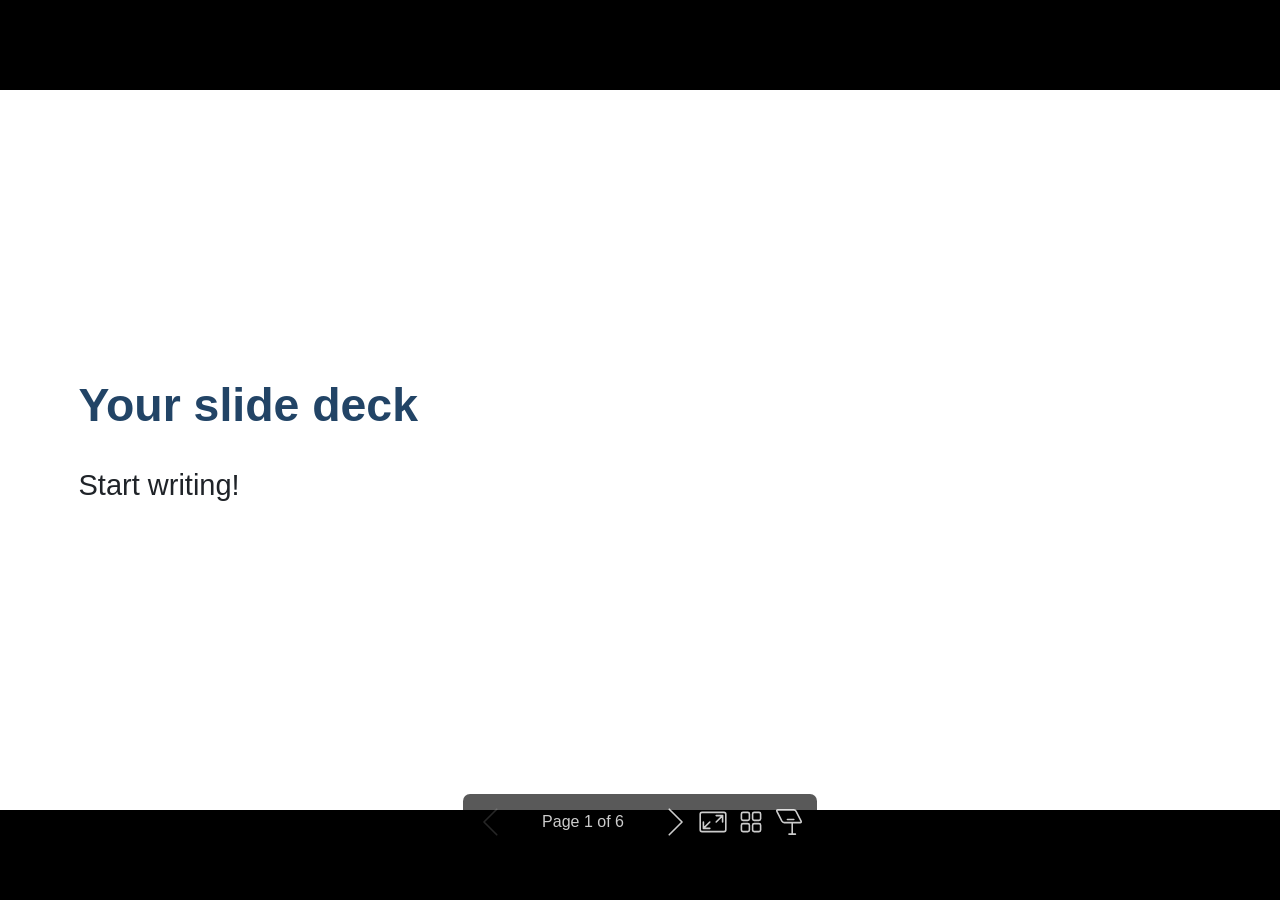
==== commit 10d12944: "deploy: a95d88c83b0f2ed4e90413e49eef1075d28d0428" ====
--- a/index.html
+++ b/index.html
@@ -1,4 +1,4 @@
-<!DOCTYPE html><html lang="POSIX"><head><title>Your slide deck</title><meta property="og:title" content="Your slide deck"><meta charset="UTF-8"><meta name="viewport" content="width=device-width,height=device-height,initial-scale=1.0"><meta name="apple-mobile-web-app-capable" content="yes"><meta http-equiv="X-UA-Compatible" content="ie=edge"><meta property="og:type" content="website"><meta name="twitter:card" content="summary"><style>@media screen{body[data-bespoke-view=""] .bespoke-marp-parent>.bespoke-marp-osc>button,body[data-bespoke-view=next] .bespoke-marp-parent>.bespoke-marp-osc>button,body[data-bespoke-view=overview] button.bespoke-marp-overview-close,body[data-bespoke-view=presenter] .bespoke-marp-presenter-container .bespoke-marp-presenter-info-container .bespoke-marp-presenter-info-page-area .bespoke-marp-presenter-info-page,body[data-bespoke-view=presenter] .bespoke-marp-presenter-container .bespoke-marp-presenter-info-container button,body[data-bespoke-view=presenter] .bespoke-marp-presenter-container .bespoke-marp-presenter-note-container button{appearance:none;background-color:initial;border:0;color:inherit;cursor:pointer;font-size:inherit;opacity:.8;outline:none;padding:0;transition:opacity .2s linear;-webkit-tap-highlight-color:transparent}body[data-bespoke-view=""] .bespoke-marp-parent>.bespoke-marp-osc>button:disabled,body[data-bespoke-view=next] .bespoke-marp-parent>.bespoke-marp-osc>button:disabled,body[data-bespoke-view=overview] button.bespoke-marp-overview-close:disabled,body[data-bespoke-view=presenter] .bespoke-marp-presenter-container .bespoke-marp-presenter-info-container .bespoke-marp-presenter-info-page-area .bespoke-marp-presenter-info-page:disabled,body[data-bespoke-view=presenter] .bespoke-marp-presenter-container .bespoke-marp-presenter-info-container button:disabled,body[data-bespoke-view=presenter] .bespoke-marp-presenter-container .bespoke-marp-presenter-note-container button:disabled{cursor:not-allowed;opacity:.15!important}body[data-bespoke-view=""] .bespoke-marp-parent>.bespoke-marp-osc>button:hover,body[data-bespoke-view=next] .bespoke-marp-parent>.bespoke-marp-osc>button:hover,body[data-bespoke-view=overview] button.bespoke-marp-overview-close:hover,body[data-bespoke-view=presenter] .bespoke-marp-presenter-container .bespoke-marp-presenter-info-container .bespoke-marp-presenter-info-page-area .bespoke-marp-presenter-info-page:hover,body[data-bespoke-view=presenter] .bespoke-marp-presenter-container .bespoke-marp-presenter-info-container button:hover,body[data-bespoke-view=presenter] .bespoke-marp-presenter-container .bespoke-marp-presenter-note-container button:hover{opacity:1}body[data-bespoke-view=""] .bespoke-marp-parent>.bespoke-marp-osc>button:hover:active,body[data-bespoke-view=next] .bespoke-marp-parent>.bespoke-marp-osc>button:hover:active,body[data-bespoke-view=overview] button.bespoke-marp-overview-close:hover:active,body[data-bespoke-view=presenter] .bespoke-marp-presenter-container .bespoke-marp-presenter-info-container .bespoke-marp-presenter-info-page-area .bespoke-marp-presenter-info-page:hover:active,body[data-bespoke-view=presenter] .bespoke-marp-presenter-container .bespoke-marp-presenter-info-container button:hover:active,body[data-bespoke-view=presenter] .bespoke-marp-presenter-container .bespoke-marp-presenter-note-container button:hover:active{opacity:.6}body[data-bespoke-view=""] .bespoke-marp-parent>.bespoke-marp-osc>button:hover:not(:disabled),body[data-bespoke-view=next] .bespoke-marp-parent>.bespoke-marp-osc>button:hover:not(:disabled),body[data-bespoke-view=overview] button.bespoke-marp-overview-close:hover:not(:disabled),body[data-bespoke-view=presenter] .bespoke-marp-presenter-container .bespoke-marp-presenter-info-container .bespoke-marp-presenter-info-page-area .bespoke-marp-presenter-info-page:hover:not(:disabled),body[data-bespoke-view=presenter] .bespoke-marp-presenter-container .bespoke-marp-presenter-info-container button:hover:not(:disabled),body[data-bespoke-view=presenter] .bespoke-marp-presenter-container .bespoke-marp-presenter-note-container button:hover:not(:disabled){transition:none}body[data-bespoke-view=""] .bespoke-marp-parent>.bespoke-marp-osc>button[data-bespoke-marp-osc=prev],body[data-bespoke-view=next] .bespoke-marp-parent>.bespoke-marp-osc>button[data-bespoke-marp-osc=prev],body[data-bespoke-view=presenter] .bespoke-marp-presenter-container .bespoke-marp-presenter-info-container button.bespoke-marp-presenter-info-page-prev{background:#0000 url("[data-uri]") no-repeat 50%;background-size:contain;overflow:hidden;text-indent:100%;white-space:nowrap}body[data-bespoke-view=""] .bespoke-marp-parent>.bespoke-marp-osc>button[data-bespoke-marp-osc=next],body[data-bespoke-view=next] .bespoke-marp-parent>.bespoke-marp-osc>button[data-bespoke-marp-osc=next],body[data-bespoke-view=presenter] .bespoke-marp-presenter-container .bespoke-marp-presenter-info-container button.bespoke-marp-presenter-info-page-next{background:#0000 url("[data-uri]") no-repeat 50%;background-size:contain;overflow:hidden;text-indent:100%;white-space:nowrap}body[data-bespoke-view=""] .bespoke-marp-parent>.bespoke-marp-osc>button[data-bespoke-marp-osc=fullscreen],body[data-bespoke-view=next] .bespoke-marp-parent>.bespoke-marp-osc>button[data-bespoke-marp-osc=fullscreen]{background:#0000 url("[data-uri]") no-repeat 50%;background-size:contain;overflow:hidden;text-indent:100%;white-space:nowrap}body[data-bespoke-view=""] .bespoke-marp-parent>.bespoke-marp-osc>button.exit[data-bespoke-marp-osc=fullscreen],body[data-bespoke-view=next] .bespoke-marp-parent>.bespoke-marp-osc>button.exit[data-bespoke-marp-osc=fullscreen]{background-image:url("[data-uri]")}body[data-bespoke-view=""] .bespoke-marp-parent>.bespoke-marp-osc>button[data-bespoke-marp-osc=presenter],body[data-bespoke-view=next] .bespoke-marp-parent>.bespoke-marp-osc>button[data-bespoke-marp-osc=presenter]{background:#0000 url("[data-uri]") no-repeat 50%;background-size:contain;overflow:hidden;text-indent:100%;white-space:nowrap}body[data-bespoke-view=overview] button.bespoke-marp-overview-close,body[data-bespoke-view=presenter] .bespoke-marp-presenter-container .bespoke-marp-presenter-note-container button.bespoke-marp-presenter-note-bigger{background:#0000 url("[data-uri]") no-repeat 50%;background-size:contain;overflow:hidden;text-indent:100%;white-space:nowrap}body[data-bespoke-view=presenter] .bespoke-marp-presenter-container .bespoke-marp-presenter-note-container button.bespoke-marp-presenter-note-smaller{background:#0000 url("[data-uri]") no-repeat 50%;background-size:contain;overflow:hidden;text-indent:100%;white-space:nowrap}body[data-bespoke-view=""] .bespoke-marp-parent>.bespoke-marp-osc>button[data-bespoke-marp-osc=overview],body[data-bespoke-view=next] .bespoke-marp-parent>.bespoke-marp-osc>button[data-bespoke-marp-osc=overview]{background:#0000 url("[data-uri]") no-repeat 50%;background-size:contain;overflow:hidden;text-indent:100%;white-space:nowrap}}@keyframes __bespoke_marp_transition_reduced_outgoing__{0%{opacity:1}to{opacity:0}}@keyframes __bespoke_marp_transition_reduced_incoming__{0%{mix-blend-mode:plus-lighter;opacity:0}to{mix-blend-mode:plus-lighter;opacity:1}}.bespoke-marp-note,.bespoke-marp-osc,.bespoke-progress-parent{display:none;transition:none}@media screen{::view-transition-group(*){animation-duration:var(--marp-bespoke-transition-animation-duration,.5s);animation-timing-function:ease}::view-transition-new(*),::view-transition-old(*){animation-delay:0s;animation-direction:var(--marp-bespoke-transition-animation-direction,normal);animation-duration:var(--marp-bespoke-transition-animation-duration,.5s);animation-fill-mode:both;animation-name:var(--marp-bespoke-transition-animation-name,var(--marp-bespoke-transition-animation-name-fallback,__bespoke_marp_transition_no_animation__));mix-blend-mode:normal}::view-transition-old(*){--marp-bespoke-transition-animation-name-fallback:__bespoke_marp_transition_reduced_outgoing__;animation-timing-function:ease}::view-transition-new(*){--marp-bespoke-transition-animation-name-fallback:__bespoke_marp_transition_reduced_incoming__;animation-timing-function:ease}::view-transition-new(root),::view-transition-old(root){animation-timing-function:linear}::view-transition-new(__bespoke_marp_transition_osc__),::view-transition-old(__bespoke_marp_transition_osc__){animation-duration:0s!important;animation-name:__bespoke_marp_transition_osc__!important}::view-transition-new(__bespoke_marp_transition_osc__){opacity:0!important}.bespoke-marp-transition-warming-up::view-transition-group(*),.bespoke-marp-transition-warming-up::view-transition-new(*),.bespoke-marp-transition-warming-up::view-transition-old(*){animation-play-state:paused!important}body,html{height:100%;margin:0}body{background:#000;overflow:hidden}svg.bespoke-marp-slide{content-visibility:hidden;interactivity:inert;opacity:0;pointer-events:none;z-index:-1}svg.bespoke-marp-slide:not(.bespoke-marp-active) *{view-transition-name:none!important}svg.bespoke-marp-slide.bespoke-marp-active{content-visibility:visible;interactivity:auto;opacity:1;pointer-events:auto;z-index:0}svg.bespoke-marp-slide.bespoke-marp-active.bespoke-marp-active-ready *{animation-name:__bespoke_marp__!important}@supports not (content-visibility:hidden){svg.bespoke-marp-slide[data-bespoke-marp-load=hideable]{display:none}svg.bespoke-marp-slide[data-bespoke-marp-load=hideable].bespoke-marp-active{display:block}}}@media screen and (prefers-reduced-motion:reduce){svg.bespoke-marp-slide *{view-transition-name:none!important}}@media screen{[data-bespoke-marp-fragment=inactive]{visibility:hidden}body[data-bespoke-view=""] .bespoke-marp-parent,body[data-bespoke-view=next] .bespoke-marp-parent{inset:0;position:absolute}body[data-bespoke-view=""] .bespoke-marp-parent>.bespoke-marp-osc,body[data-bespoke-view=next] .bespoke-marp-parent>.bespoke-marp-osc{background:#000000a6;border-radius:7px;bottom:50px;color:#fff;contain:paint;display:block;font-family:Helvetica,Arial,sans-serif;font-size:16px;left:50%;line-height:0;opacity:1;padding:12px;position:absolute;touch-action:manipulation;transform:translateX(-50%);transition:opacity .2s linear;-webkit-user-select:none;user-select:none;view-transition-name:__bespoke_marp_transition_osc__;white-space:nowrap;will-change:transform;z-index:1}body[data-bespoke-view=""] .bespoke-marp-parent>.bespoke-marp-osc>:where(*),body[data-bespoke-view=next] .bespoke-marp-parent>.bespoke-marp-osc>:where(*){margin-left:6px}body[data-bespoke-view=""] .bespoke-marp-parent>.bespoke-marp-osc>:where(*):where(:first-child),body[data-bespoke-view=next] .bespoke-marp-parent>.bespoke-marp-osc>:where(*):where(:first-child){margin-left:0}body[data-bespoke-view=""] .bespoke-marp-parent>.bespoke-marp-osc>span,body[data-bespoke-view=next] .bespoke-marp-parent>.bespoke-marp-osc>span{opacity:.8}body[data-bespoke-view=""] .bespoke-marp-parent>.bespoke-marp-osc>span[data-bespoke-marp-osc=page],body[data-bespoke-view=next] .bespoke-marp-parent>.bespoke-marp-osc>span[data-bespoke-marp-osc=page]{display:inline-block;min-width:140px;text-align:center}body[data-bespoke-view=""] .bespoke-marp-parent>.bespoke-marp-osc>button[data-bespoke-marp-osc=fullscreen],body[data-bespoke-view=""] .bespoke-marp-parent>.bespoke-marp-osc>button[data-bespoke-marp-osc=next],body[data-bespoke-view=""] .bespoke-marp-parent>.bespoke-marp-osc>button[data-bespoke-marp-osc=overview],body[data-bespoke-view=""] .bespoke-marp-parent>.bespoke-marp-osc>button[data-bespoke-marp-osc=presenter],body[data-bespoke-view=""] .bespoke-marp-parent>.bespoke-marp-osc>button[data-bespoke-marp-osc=prev],body[data-bespoke-view=next] .bespoke-marp-parent>.bespoke-marp-osc>button[data-bespoke-marp-osc=fullscreen],body[data-bespoke-view=next] .bespoke-marp-parent>.bespoke-marp-osc>button[data-bespoke-marp-osc=next],body[data-bespoke-view=next] .bespoke-marp-parent>.bespoke-marp-osc>button[data-bespoke-marp-osc=overview],body[data-bespoke-view=next] .bespoke-marp-parent>.bespoke-marp-osc>button[data-bespoke-marp-osc=presenter],body[data-bespoke-view=next] .bespoke-marp-parent>.bespoke-marp-osc>button[data-bespoke-marp-osc=prev]{height:32px;line-height:32px;width:32px}body[data-bespoke-view=""] .bespoke-marp-parent.bespoke-marp-inactive,body[data-bespoke-view=next] .bespoke-marp-parent.bespoke-marp-inactive{cursor:none}body[data-bespoke-view=""] .bespoke-marp-parent.bespoke-marp-inactive>.bespoke-marp-osc,body[data-bespoke-view=next] .bespoke-marp-parent.bespoke-marp-inactive>.bespoke-marp-osc{opacity:0;pointer-events:none}body[data-bespoke-view=""] svg.bespoke-marp-slide,body[data-bespoke-view=next] svg.bespoke-marp-slide{height:100%;left:0;position:absolute;top:0;width:100%}body[data-bespoke-view=""] .bespoke-progress-parent{background:#222;display:flex;height:5px;width:100%}body[data-bespoke-view=""] .bespoke-progress-parent+:where(.bespoke-marp-parent){top:5px}body[data-bespoke-view=""] .bespoke-progress-parent .bespoke-progress-bar{background:#0288d1;flex:0 0 0;transition:flex-basis .2s cubic-bezier(0,1,1,1)}body[data-bespoke-view=next]{background:#0000}body[data-bespoke-view=presenter]{background:#161616}body[data-bespoke-view=presenter] .bespoke-marp-presenter-container{display:grid;font-family:Helvetica,Arial,sans-serif;grid-template:"current dragbar next" minmax(140px,1fr) "current dragbar note" 2fr "info    dragbar note" 3em;grid-template-columns:minmax(3px,var(--bespoke-marp-presenter-split-ratio,66%)) 0 minmax(3px,1fr);height:100%;left:0;position:absolute;top:0;width:100%}body[data-bespoke-view=presenter] .bespoke-marp-presenter-container :where(.bespoke-marp-parent){grid-area:current;overflow:hidden;position:relative}body[data-bespoke-view=presenter] .bespoke-marp-presenter-container :where(.bespoke-marp-parent) :where(svg.bespoke-marp-slide){height:calc(100% - 40px);left:20px;pointer-events:none;position:absolute;top:20px;-webkit-user-select:none;user-select:none;width:calc(100% - 40px)}body[data-bespoke-view=presenter] .bespoke-marp-presenter-container :where(.bespoke-marp-parent) :where(svg.bespoke-marp-slide).bespoke-marp-active{filter:drop-shadow(0 3px 10px rgba(0,0,0,.5))}body[data-bespoke-view=presenter] .bespoke-marp-presenter-container .bespoke-marp-presenter-dragbar-container{background:#0288d1;cursor:col-resize;grid-area:dragbar;margin-left:-3px;opacity:0;position:relative;transition:opacity .4s linear .1s;width:6px;z-index:10}body[data-bespoke-view=presenter] .bespoke-marp-presenter-container .bespoke-marp-presenter-dragbar-container:hover{opacity:1}body[data-bespoke-view=presenter] .bespoke-marp-presenter-container .bespoke-marp-presenter-dragbar-container.active{opacity:1;transition-delay:0s}body[data-bespoke-view=presenter] .bespoke-marp-presenter-container .bespoke-marp-presenter-next-container{background:#222;cursor:pointer;display:none;grid-area:next;overflow:hidden;position:relative}body[data-bespoke-view=presenter] .bespoke-marp-presenter-container .bespoke-marp-presenter-next-container.active{display:block}body[data-bespoke-view=presenter] .bespoke-marp-presenter-container .bespoke-marp-presenter-next-container iframe.bespoke-marp-presenter-next{background:#0000;border:0;display:block;filter:drop-shadow(0 3px 10px rgba(0,0,0,.5));height:calc(100% - 40px);left:20px;pointer-events:none;position:absolute;interactivity:inert;top:20px;-webkit-user-select:none;user-select:none;width:calc(100% - 40px)}body[data-bespoke-view=presenter] .bespoke-marp-presenter-container .bespoke-marp-presenter-note-container{background:#222;color:#eee;grid-area:note;position:relative;z-index:1}body[data-bespoke-view=presenter] .bespoke-marp-presenter-container .bespoke-marp-presenter-note-container button{height:1.5em;line-height:1.5em;width:1.5em}body[data-bespoke-view=presenter] .bespoke-marp-presenter-container .bespoke-marp-presenter-note-container .bespoke-marp-presenter-note-wrapper{display:block;inset:0;position:absolute}body[data-bespoke-view=presenter] .bespoke-marp-presenter-container .bespoke-marp-presenter-note-container .bespoke-marp-presenter-note-buttons{background:#000000a6;border-radius:4px;bottom:0;display:flex;gap:4px;margin:12px;opacity:0;padding:6px;pointer-events:none;position:absolute;right:0;transition:opacity .2s linear}body[data-bespoke-view=presenter] .bespoke-marp-presenter-container .bespoke-marp-presenter-note-container .bespoke-marp-presenter-note-buttons:focus-within,body[data-bespoke-view=presenter] .bespoke-marp-presenter-container .bespoke-marp-presenter-note-container .bespoke-marp-presenter-note-wrapper:focus-within+.bespoke-marp-presenter-note-buttons,body[data-bespoke-view=presenter] .bespoke-marp-presenter-container .bespoke-marp-presenter-note-container:hover .bespoke-marp-presenter-note-buttons{opacity:1;pointer-events:auto}body[data-bespoke-view=presenter] .bespoke-marp-presenter-container .bespoke-marp-presenter-note-container .bespoke-marp-note{box-sizing:border-box;font-size:calc(1.1em*var(--bespoke-marp-note-font-scale, 1));height:calc(100% - 40px);margin:20px;overflow:auto;padding-right:3px;white-space:pre-wrap;width:calc(100% - 40px);word-wrap:break-word;scrollbar-color:#eeeeee80 #0000;scrollbar-width:thin}body[data-bespoke-view=presenter] .bespoke-marp-presenter-container .bespoke-marp-presenter-note-container .bespoke-marp-note::-webkit-scrollbar{width:6px}body[data-bespoke-view=presenter] .bespoke-marp-presenter-container .bespoke-marp-presenter-note-container .bespoke-marp-note::-webkit-scrollbar-track{background:#0000}body[data-bespoke-view=presenter] .bespoke-marp-presenter-container .bespoke-marp-presenter-note-container .bespoke-marp-note::-webkit-scrollbar-thumb{background:#eeeeee80;border-radius:6px}body[data-bespoke-view=presenter] .bespoke-marp-presenter-container .bespoke-marp-presenter-note-container .bespoke-marp-note:empty{pointer-events:none}body[data-bespoke-view=presenter] .bespoke-marp-presenter-container .bespoke-marp-presenter-note-container .bespoke-marp-note.active{display:block}body[data-bespoke-view=presenter] .bespoke-marp-presenter-container .bespoke-marp-presenter-note-container .bespoke-marp-note p:first-child{margin-top:0}body[data-bespoke-view=presenter] .bespoke-marp-presenter-container .bespoke-marp-presenter-note-container .bespoke-marp-note p:last-child{margin-bottom:0}body[data-bespoke-view=presenter] .bespoke-marp-presenter-container .bespoke-marp-presenter-info-container{align-items:center;box-sizing:border-box;color:#eee;display:flex;flex-wrap:nowrap;grid-area:info;justify-content:center;overflow:hidden;padding:0 10px}body[data-bespoke-view=presenter] .bespoke-marp-presenter-container .bespoke-marp-presenter-info-container .bespoke-marp-presenter-info-page-area,body[data-bespoke-view=presenter] .bespoke-marp-presenter-container .bespoke-marp-presenter-info-container .bespoke-marp-presenter-info-time,body[data-bespoke-view=presenter] .bespoke-marp-presenter-container .bespoke-marp-presenter-info-container .bespoke-marp-presenter-info-timer{box-sizing:border-box;display:block;padding:0 10px;white-space:nowrap;width:100%}body[data-bespoke-view=presenter] .bespoke-marp-presenter-container .bespoke-marp-presenter-info-container button{height:1.5em;line-height:1.5em;width:1.5em}body[data-bespoke-view=presenter] .bespoke-marp-presenter-container .bespoke-marp-presenter-info-container .bespoke-marp-presenter-info-page-area{order:2;text-align:center}body[data-bespoke-view=presenter] .bespoke-marp-presenter-container .bespoke-marp-presenter-info-container .bespoke-marp-presenter-info-page-area .bespoke-marp-presenter-info-page{display:inline-block;min-width:120px;text-align:center}body[data-bespoke-view=presenter] .bespoke-marp-presenter-container .bespoke-marp-presenter-info-container .bespoke-marp-presenter-info-time{color:#999;order:1;text-align:left}body[data-bespoke-view=presenter] .bespoke-marp-presenter-container .bespoke-marp-presenter-info-container .bespoke-marp-presenter-info-timer{color:#999;order:3;text-align:right}body[data-bespoke-view=presenter] .bespoke-marp-presenter-container .bespoke-marp-presenter-info-container .bespoke-marp-presenter-info-timer:hover{cursor:pointer}body[data-bespoke-view=overview]{background:#161616;overflow:auto}body[data-bespoke-view=overview] [data-bespoke-marp-fragment=inactive]{visibility:visible}body[data-bespoke-view=overview] .bespoke-marp-overview-header{backdrop-filter:blur(4px);background:#222222d9;box-shadow:0 3px 10px #00000080;box-sizing:border-box;display:flex;height:48px;inset:0 0 auto;justify-content:flex-end;padding:10px;position:fixed;z-index:1}body[data-bespoke-view=overview] button.bespoke-marp-overview-close{height:28px;line-height:28px;transform:rotate(45deg);width:28px}body[data-bespoke-view=overview] .bespoke-marp-parent{display:grid;gap:40px;grid-template-columns:repeat(auto-fit,minmax(0,240px));justify-content:space-around;padding:30px}body[data-bespoke-view=overview] .bespoke-marp-parent svg.bespoke-marp-slide{--bov-selected:#0000;--bov-focus:#161616;--bov-focus-outline:#0000;background-image:conic-gradient(#161616 0 0),conic-gradient(var(--bov-focus) 0 0),conic-gradient(var(--bov-focus-outline) 0 0),conic-gradient(var(--bov-selected) 0 0);background-position:5px 5px,3px 3px,2px 2px,0 0;background-repeat:no-repeat;background-size:calc(100% - 10px) calc(100% - 10px),calc(100% - 6px) calc(100% - 6px),calc(100% - 4px) calc(100% - 4px),100% 100%;content-visibility:visible;cursor:pointer;filter:drop-shadow(0 3px 10px rgba(0,0,0,.5));margin:-6px;padding:6px;interactivity:auto;opacity:1;outline:0;pointer-events:auto;scroll-margin-block:30px;width:100%;z-index:0}body[data-bespoke-view=overview] .bespoke-marp-parent svg.bespoke-marp-slide *,body[data-bespoke-view=overview] .bespoke-marp-parent svg.bespoke-marp-slide.bespoke-marp-active *{pointer-events:none;interactivity:inert}body[data-bespoke-view=overview] .bespoke-marp-parent svg.bespoke-marp-slide:active,body[data-bespoke-view=overview] .bespoke-marp-parent svg.bespoke-marp-slide:focus-visible,body[data-bespoke-view=overview] .bespoke-marp-parent svg.bespoke-marp-slide:hover{--bov-focus-outline:#161616}body[data-bespoke-view=overview] .bespoke-marp-parent svg.bespoke-marp-slide:focus-visible,body[data-bespoke-view=overview] .bespoke-marp-parent svg.bespoke-marp-slide:hover{--bov-focus:#999}body[data-bespoke-view=overview] .bespoke-marp-parent svg.bespoke-marp-slide:active{--bov-focus:#eee}body[data-bespoke-view=overview] .bespoke-marp-parent svg.bespoke-marp-slide.bespoke-marp-active{--bov-selected:#0288d1}body[data-bespoke-view=overview]:has(.bespoke-marp-overview-header) .bespoke-marp-parent{padding-top:78px}body[data-bespoke-view=overview]:has(.bespoke-marp-overview-header) .bespoke-marp-parent svg.bespoke-marp-slide{scroll-margin-top:78px}.bespoke-marp-overview{background:#000000a6;inset:0;opacity:0;pointer-events:none;position:fixed;transition:opacity .1s ease;z-index:10}.bespoke-marp-overview iframe{background:#222;border:0;display:block;height:100%;left:0;position:absolute;top:0;width:100%}.bespoke-marp-overview[data-open="1"]{opacity:1;pointer-events:auto}}@media print{.bespoke-marp-overview,.bespoke-marp-presenter-info-container,.bespoke-marp-presenter-next-container,.bespoke-marp-presenter-note-container{display:none}}</style><style>@keyframes marp-outgoing-transition-__builtin__reveal{0%{animation-timing-function:ease-out;transform:translateX(0)}to{opacity:0;transform:translateX(-10%)}}@keyframes marp-incoming-transition-__builtin__reveal{0%{z-index:-1}to{z-index:-1}}@keyframes marp-outgoing-transition-backward-__builtin__reveal{}@keyframes marp-incoming-transition-backward-__builtin__reveal{0%{animation-timing-function:ease-out;opacity:0;transform:translateX(-10%)}to{transform:translateX(0)}}</style><style>div#\:\$p > svg > foreignObject > section{width:1280px;height:720px;box-sizing:border-box;overflow:hidden;position:relative;scroll-snap-align:center center;-webkit-text-size-adjust:100%;text-size-adjust:100%}div#\:\$p > svg > foreignObject > section::after{bottom:0;content:attr(data-marpit-pagination);padding:inherit;pointer-events:none;position:absolute;right:0}div#\:\$p > svg > foreignObject > section:not([data-marpit-pagination])::after{display:none}div#\:\$p > svg > foreignObject > section :is(h1, marp-h1){font-size:2em;margin-block:0.67em}div#\:\$p > svg > foreignObject > section video::-webkit-media-controls{will-change:transform}@page {size:1280px 720px;margin:0}@media print{html, body{background-color:#fff;margin:0;page-break-inside:avoid;break-inside:avoid-page}div#\:\$p > svg > foreignObject > section{page-break-before:always;break-before:page}div#\:\$p > svg > foreignObject > section, div#\:\$p > svg > foreignObject > section *{-webkit-print-color-adjust:exact!important;animation-delay:0s!important;animation-duration:0s!important;color-adjust:exact!important;print-color-adjust:exact!important;transition:none!important}div#\:\$p > svg[data-marpit-svg]{display:block;height:100vh;width:100vw}}div#\:\$p > svg > foreignObject > :where(section){container-type:size}div#\:\$p > svg > foreignObject > section img[data-marp-twemoji]{background:transparent;height:1em;margin:0 .05em 0 .1em;vertical-align:-.1em;width:1em}div#\:\$p > svg > foreignObject > section{--fgColor-danger:light-dark(#d1242f, #f85149);--bgColor-attention-muted:light-dark(#fff8c5, #bb800926);--bgColor-muted:light-dark(#f6f8fa, #151b23);--bgColor-neutral-muted:light-dark(#818b981f, #656c7633);--borderColor-accent-emphasis:light-dark(#0969da, #1f6feb);--borderColor-attention-emphasis:light-dark(#9a6700, #9e6a03);--borderColor-danger-emphasis:light-dark(#cf222e, #da3633);--borderColor-default:light-dark(#d1d9e0, #3d444d);--borderColor-done-emphasis:light-dark(#8250df, #8957e5);--borderColor-success-emphasis:light-dark(#1a7f37, #238636);--color-prettylights-syntax-brackethighlighter-angle:light-dark(#59636e, #9198a1);--color-prettylights-syntax-brackethighlighter-unmatched:light-dark(#82071e, #f85149);--color-prettylights-syntax-carriage-return-bg:light-dark(#cf222e, #b62324);--color-prettylights-syntax-carriage-return-text:light-dark(#f6f8fa, #f0f6fc);--color-prettylights-syntax-comment:light-dark(#59636e, #9198a1);--color-prettylights-syntax-constant:light-dark(#0550ae, #79c0ff);--color-prettylights-syntax-constant-other-reference-link:light-dark(#0a3069, #a5d6ff);--color-prettylights-syntax-entity:light-dark(#6639ba, #d2a8ff);--color-prettylights-syntax-entity-tag:light-dark(#0550ae, #7ee787);--color-prettylights-syntax-invalid-illegal-text:light-dark(var(--fgColor-danger), var(--fgColor-danger));--color-prettylights-syntax-keyword:light-dark(#cf222e, #ff7b72);--color-prettylights-syntax-markup-changed-bg:light-dark(#ffd8b5, #5a1e02);--color-prettylights-syntax-markup-changed-text:light-dark(#953800, #ffdfb6);--color-prettylights-syntax-markup-deleted-bg:light-dark(#ffebe9, #67060c);--color-prettylights-syntax-markup-deleted-text:light-dark(#82071e, #ffdcd7);--color-prettylights-syntax-markup-heading:light-dark(#0550ae, #1f6feb);--color-prettylights-syntax-markup-ignored-bg:light-dark(#0550ae, #1158c7);--color-prettylights-syntax-markup-ignored-text:light-dark(#d1d9e0, #f0f6fc);--color-prettylights-syntax-markup-inserted-bg:light-dark(#dafbe1, #033a16);--color-prettylights-syntax-markup-inserted-text:light-dark(#116329, #aff5b4);--color-prettylights-syntax-markup-list:light-dark(#3b2300, #f2cc60);--color-prettylights-syntax-meta-diff-range:light-dark(#8250df, #d2a8ff);--color-prettylights-syntax-string:light-dark(#0a3069, #a5d6ff);--color-prettylights-syntax-string-regexp:light-dark(#116329, #7ee787);--color-prettylights-syntax-sublimelinter-gutter-mark:light-dark(#818b98, #3d444d);--color-prettylights-syntax-variable:light-dark(#953800, #ffa657);--fgColor-accent:light-dark(#0969da, #4493f8);--fgColor-attention:light-dark(#9a6700, #d29922);--fgColor-done:light-dark(#8250df, #ab7df8);--fgColor-muted:light-dark(#59636e, #9198a1);--fgColor-success:light-dark(#1a7f37, #3fb950);--bgColor-default:light-dark(#fff, #0d1117);--borderColor-muted:light-dark(#d1d9e0b3, #3d444db3);--color-prettylights-syntax-invalid-illegal-bg:light-dark(var(--bgColor-danger-muted), var(--bgColor-danger-muted));--color-prettylights-syntax-markup-bold:light-dark(#1f2328, #f0f6fc);--color-prettylights-syntax-markup-italic:light-dark(#1f2328, #f0f6fc);--color-prettylights-syntax-storage-modifier-import:light-dark(#1f2328, #f0f6fc);--fgColor-default:light-dark(#1f2328, #f0f6fc);--focus-outlineColor:light-dark(var(--borderColor-accent-emphasis), var(--borderColor-accent-emphasis));--borderColor-neutral-muted:light-dark(var(--borderColor-muted), var(--borderColor-muted));--base-size-16:calc(var(--marpit-root-font-size, 1rem) * 1);--base-size-24:calc(var(--marpit-root-font-size, 1rem) * 1.5);--base-size-4:calc(var(--marpit-root-font-size, 1rem) * 0.25);--base-size-40:calc(var(--marpit-root-font-size, 1rem) * 2.5);--base-size-8:calc(var(--marpit-root-font-size, 1rem) * 0.5);--base-text-weight-medium:500;--base-text-weight-normal:400;--base-text-weight-semibold:600;--fontStack-monospace:ui-monospace, SFMono-Regular, SF Mono, Menlo, Consolas, Liberation Mono, monospace;--fontStack-sansSerif:-apple-system, BlinkMacSystemFont, "Segoe UI", "Noto Sans", Helvetica, Arial, sans-serif, "Apple Color Emoji", "Segoe UI Emoji";}/*!
+<!DOCTYPE html><html lang="POSIX"><head><title>Your slide deck</title><meta property="og:title" content="Your slide deck"><meta charset="UTF-8"><meta name="viewport" content="width=device-width,height=device-height,initial-scale=1.0"><meta name="apple-mobile-web-app-capable" content="yes"><meta http-equiv="X-UA-Compatible" content="ie=edge"><meta property="og:type" content="website"><meta name="twitter:card" content="summary"><style>@media screen{body[data-bespoke-view=""] .bespoke-marp-parent>.bespoke-marp-osc>button,body[data-bespoke-view=next] .bespoke-marp-parent>.bespoke-marp-osc>button,body[data-bespoke-view=overview] button.bespoke-marp-overview-close,body[data-bespoke-view=presenter] .bespoke-marp-presenter-container .bespoke-marp-presenter-info-container .bespoke-marp-presenter-info-page-area .bespoke-marp-presenter-info-page,body[data-bespoke-view=presenter] .bespoke-marp-presenter-container .bespoke-marp-presenter-info-container button,body[data-bespoke-view=presenter] .bespoke-marp-presenter-container .bespoke-marp-presenter-note-container button{appearance:none;background-color:initial;border:0;color:inherit;cursor:pointer;font-size:inherit;opacity:.8;outline:none;padding:0;transition:opacity .2s linear;-webkit-tap-highlight-color:transparent}body[data-bespoke-view=""] .bespoke-marp-parent>.bespoke-marp-osc>button:disabled,body[data-bespoke-view=next] .bespoke-marp-parent>.bespoke-marp-osc>button:disabled,body[data-bespoke-view=overview] button.bespoke-marp-overview-close:disabled,body[data-bespoke-view=presenter] .bespoke-marp-presenter-container .bespoke-marp-presenter-info-container .bespoke-marp-presenter-info-page-area .bespoke-marp-presenter-info-page:disabled,body[data-bespoke-view=presenter] .bespoke-marp-presenter-container .bespoke-marp-presenter-info-container button:disabled,body[data-bespoke-view=presenter] .bespoke-marp-presenter-container .bespoke-marp-presenter-note-container button:disabled{cursor:not-allowed;opacity:.15!important}body[data-bespoke-view=""] .bespoke-marp-parent>.bespoke-marp-osc>button:hover,body[data-bespoke-view=next] .bespoke-marp-parent>.bespoke-marp-osc>button:hover,body[data-bespoke-view=overview] button.bespoke-marp-overview-close:hover,body[data-bespoke-view=presenter] .bespoke-marp-presenter-container .bespoke-marp-presenter-info-container .bespoke-marp-presenter-info-page-area .bespoke-marp-presenter-info-page:hover,body[data-bespoke-view=presenter] .bespoke-marp-presenter-container .bespoke-marp-presenter-info-container button:hover,body[data-bespoke-view=presenter] .bespoke-marp-presenter-container .bespoke-marp-presenter-note-container button:hover{opacity:1}body[data-bespoke-view=""] .bespoke-marp-parent>.bespoke-marp-osc>button:hover:active,body[data-bespoke-view=next] .bespoke-marp-parent>.bespoke-marp-osc>button:hover:active,body[data-bespoke-view=overview] button.bespoke-marp-overview-close:hover:active,body[data-bespoke-view=presenter] .bespoke-marp-presenter-container .bespoke-marp-presenter-info-container .bespoke-marp-presenter-info-page-area .bespoke-marp-presenter-info-page:hover:active,body[data-bespoke-view=presenter] .bespoke-marp-presenter-container .bespoke-marp-presenter-info-container button:hover:active,body[data-bespoke-view=presenter] .bespoke-marp-presenter-container .bespoke-marp-presenter-note-container button:hover:active{opacity:.6}body[data-bespoke-view=""] .bespoke-marp-parent>.bespoke-marp-osc>button:hover:not(:disabled),body[data-bespoke-view=next] .bespoke-marp-parent>.bespoke-marp-osc>button:hover:not(:disabled),body[data-bespoke-view=overview] button.bespoke-marp-overview-close:hover:not(:disabled),body[data-bespoke-view=presenter] .bespoke-marp-presenter-container .bespoke-marp-presenter-info-container .bespoke-marp-presenter-info-page-area .bespoke-marp-presenter-info-page:hover:not(:disabled),body[data-bespoke-view=presenter] .bespoke-marp-presenter-container .bespoke-marp-presenter-info-container button:hover:not(:disabled),body[data-bespoke-view=presenter] .bespoke-marp-presenter-container .bespoke-marp-presenter-note-container button:hover:not(:disabled){transition:none}body[data-bespoke-view=""] .bespoke-marp-parent>.bespoke-marp-osc>button[data-bespoke-marp-osc=prev],body[data-bespoke-view=next] .bespoke-marp-parent>.bespoke-marp-osc>button[data-bespoke-marp-osc=prev],body[data-bespoke-view=presenter] .bespoke-marp-presenter-container .bespoke-marp-presenter-info-container button.bespoke-marp-presenter-info-page-prev{background:#0000 url("[data-uri]") no-repeat 50%;background-size:contain;overflow:hidden;text-indent:100%;white-space:nowrap}body[data-bespoke-view=""] .bespoke-marp-parent>.bespoke-marp-osc>button[data-bespoke-marp-osc=next],body[data-bespoke-view=next] .bespoke-marp-parent>.bespoke-marp-osc>button[data-bespoke-marp-osc=next],body[data-bespoke-view=presenter] .bespoke-marp-presenter-container .bespoke-marp-presenter-info-container button.bespoke-marp-presenter-info-page-next{background:#0000 url("[data-uri]") no-repeat 50%;background-size:contain;overflow:hidden;text-indent:100%;white-space:nowrap}body[data-bespoke-view=""] .bespoke-marp-parent>.bespoke-marp-osc>button[data-bespoke-marp-osc=fullscreen],body[data-bespoke-view=next] .bespoke-marp-parent>.bespoke-marp-osc>button[data-bespoke-marp-osc=fullscreen]{background:#0000 url("[data-uri]") no-repeat 50%;background-size:contain;overflow:hidden;text-indent:100%;white-space:nowrap}body[data-bespoke-view=""] .bespoke-marp-parent>.bespoke-marp-osc>button.exit[data-bespoke-marp-osc=fullscreen],body[data-bespoke-view=next] .bespoke-marp-parent>.bespoke-marp-osc>button.exit[data-bespoke-marp-osc=fullscreen]{background-image:url("[data-uri]")}body[data-bespoke-view=""] .bespoke-marp-parent>.bespoke-marp-osc>button[data-bespoke-marp-osc=presenter],body[data-bespoke-view=next] .bespoke-marp-parent>.bespoke-marp-osc>button[data-bespoke-marp-osc=presenter]{background:#0000 url("[data-uri]") no-repeat 50%;background-size:contain;overflow:hidden;text-indent:100%;white-space:nowrap}body[data-bespoke-view=overview] button.bespoke-marp-overview-close,body[data-bespoke-view=presenter] .bespoke-marp-presenter-container .bespoke-marp-presenter-note-container button.bespoke-marp-presenter-note-bigger{background:#0000 url("[data-uri]") no-repeat 50%;background-size:contain;overflow:hidden;text-indent:100%;white-space:nowrap}body[data-bespoke-view=presenter] .bespoke-marp-presenter-container .bespoke-marp-presenter-note-container button.bespoke-marp-presenter-note-smaller{background:#0000 url("[data-uri]") no-repeat 50%;background-size:contain;overflow:hidden;text-indent:100%;white-space:nowrap}body[data-bespoke-view=""] .bespoke-marp-parent>.bespoke-marp-osc>button[data-bespoke-marp-osc=overview],body[data-bespoke-view=next] .bespoke-marp-parent>.bespoke-marp-osc>button[data-bespoke-marp-osc=overview]{background:#0000 url("[data-uri]") no-repeat 50%;background-size:contain;overflow:hidden;text-indent:100%;white-space:nowrap}}@keyframes __bespoke_marp_transition_reduced_outgoing__{0%{opacity:1}to{opacity:0}}@keyframes __bespoke_marp_transition_reduced_incoming__{0%{mix-blend-mode:plus-lighter;opacity:0}to{mix-blend-mode:plus-lighter;opacity:1}}.bespoke-marp-note,.bespoke-marp-osc,.bespoke-progress-parent{display:none;transition:none}@media screen{::view-transition-group(*){animation-duration:var(--marp-bespoke-transition-animation-duration,.5s);animation-timing-function:ease}::view-transition-new(*),::view-transition-old(*){animation-delay:0s;animation-direction:var(--marp-bespoke-transition-animation-direction,normal);animation-duration:var(--marp-bespoke-transition-animation-duration,.5s);animation-fill-mode:both;animation-name:var(--marp-bespoke-transition-animation-name,var(--marp-bespoke-transition-animation-name-fallback,__bespoke_marp_transition_no_animation__));mix-blend-mode:normal}::view-transition-old(*){--marp-bespoke-transition-animation-name-fallback:__bespoke_marp_transition_reduced_outgoing__;animation-timing-function:ease}::view-transition-new(*){--marp-bespoke-transition-animation-name-fallback:__bespoke_marp_transition_reduced_incoming__;animation-timing-function:ease}::view-transition-new(root),::view-transition-old(root){animation-timing-function:linear}::view-transition-new(__bespoke_marp_transition_osc__),::view-transition-old(__bespoke_marp_transition_osc__){animation-duration:0s!important;animation-name:__bespoke_marp_transition_osc__!important}::view-transition-new(__bespoke_marp_transition_osc__){opacity:0!important}.bespoke-marp-transition-warming-up::view-transition-group(*),.bespoke-marp-transition-warming-up::view-transition-new(*),.bespoke-marp-transition-warming-up::view-transition-old(*){animation-play-state:paused!important}body,html{height:100%;margin:0}body{background:#000;overflow:hidden}svg.bespoke-marp-slide{content-visibility:hidden;interactivity:inert;opacity:0;pointer-events:none;z-index:-1}svg.bespoke-marp-slide:not(.bespoke-marp-active) *{view-transition-name:none!important}svg.bespoke-marp-slide.bespoke-marp-active{content-visibility:visible;interactivity:auto;opacity:1;pointer-events:auto;z-index:0}svg.bespoke-marp-slide.bespoke-marp-active.bespoke-marp-active-ready *{animation-name:__bespoke_marp__!important}@supports not (content-visibility:hidden){svg.bespoke-marp-slide[data-bespoke-marp-load=hideable]{display:none}svg.bespoke-marp-slide[data-bespoke-marp-load=hideable].bespoke-marp-active{display:block}}}@media screen and (prefers-reduced-motion:reduce){svg.bespoke-marp-slide *{view-transition-name:none!important}}@media screen{[data-bespoke-marp-fragment=inactive]{visibility:hidden}body[data-bespoke-view=""] .bespoke-marp-parent,body[data-bespoke-view=next] .bespoke-marp-parent{inset:0;position:absolute}body[data-bespoke-view=""] .bespoke-marp-parent>.bespoke-marp-osc,body[data-bespoke-view=next] .bespoke-marp-parent>.bespoke-marp-osc{background:#000000a6;border-radius:7px;bottom:50px;color:#fff;contain:paint;display:block;font-family:Helvetica,Arial,sans-serif;font-size:16px;left:50%;line-height:0;opacity:1;padding:12px;position:absolute;touch-action:manipulation;transform:translateX(-50%);transition:opacity .2s linear;-webkit-user-select:none;user-select:none;view-transition-name:__bespoke_marp_transition_osc__;white-space:nowrap;will-change:transform;z-index:1}body[data-bespoke-view=""] .bespoke-marp-parent>.bespoke-marp-osc>:where(*),body[data-bespoke-view=next] .bespoke-marp-parent>.bespoke-marp-osc>:where(*){margin-left:6px}body[data-bespoke-view=""] .bespoke-marp-parent>.bespoke-marp-osc>:where(*):where(:first-child),body[data-bespoke-view=next] .bespoke-marp-parent>.bespoke-marp-osc>:where(*):where(:first-child){margin-left:0}body[data-bespoke-view=""] .bespoke-marp-parent>.bespoke-marp-osc>span,body[data-bespoke-view=next] .bespoke-marp-parent>.bespoke-marp-osc>span{opacity:.8}body[data-bespoke-view=""] .bespoke-marp-parent>.bespoke-marp-osc>span[data-bespoke-marp-osc=page],body[data-bespoke-view=next] .bespoke-marp-parent>.bespoke-marp-osc>span[data-bespoke-marp-osc=page]{display:inline-block;min-width:140px;text-align:center}body[data-bespoke-view=""] .bespoke-marp-parent>.bespoke-marp-osc>button[data-bespoke-marp-osc=fullscreen],body[data-bespoke-view=""] .bespoke-marp-parent>.bespoke-marp-osc>button[data-bespoke-marp-osc=next],body[data-bespoke-view=""] .bespoke-marp-parent>.bespoke-marp-osc>button[data-bespoke-marp-osc=overview],body[data-bespoke-view=""] .bespoke-marp-parent>.bespoke-marp-osc>button[data-bespoke-marp-osc=presenter],body[data-bespoke-view=""] .bespoke-marp-parent>.bespoke-marp-osc>button[data-bespoke-marp-osc=prev],body[data-bespoke-view=next] .bespoke-marp-parent>.bespoke-marp-osc>button[data-bespoke-marp-osc=fullscreen],body[data-bespoke-view=next] .bespoke-marp-parent>.bespoke-marp-osc>button[data-bespoke-marp-osc=next],body[data-bespoke-view=next] .bespoke-marp-parent>.bespoke-marp-osc>button[data-bespoke-marp-osc=overview],body[data-bespoke-view=next] .bespoke-marp-parent>.bespoke-marp-osc>button[data-bespoke-marp-osc=presenter],body[data-bespoke-view=next] .bespoke-marp-parent>.bespoke-marp-osc>button[data-bespoke-marp-osc=prev]{height:32px;line-height:32px;width:32px}body[data-bespoke-view=""] .bespoke-marp-parent.bespoke-marp-inactive,body[data-bespoke-view=next] .bespoke-marp-parent.bespoke-marp-inactive{cursor:none}body[data-bespoke-view=""] .bespoke-marp-parent.bespoke-marp-inactive>.bespoke-marp-osc,body[data-bespoke-view=next] .bespoke-marp-parent.bespoke-marp-inactive>.bespoke-marp-osc{opacity:0;pointer-events:none}body[data-bespoke-view=""] svg.bespoke-marp-slide,body[data-bespoke-view=next] svg.bespoke-marp-slide{height:100%;left:0;position:absolute;top:0;width:100%}body[data-bespoke-view=""] .bespoke-progress-parent{background:#222;display:flex;height:5px;width:100%}body[data-bespoke-view=""] .bespoke-progress-parent+:where(.bespoke-marp-parent){top:5px}body[data-bespoke-view=""] .bespoke-progress-parent .bespoke-progress-bar{background:#0288d1;flex:0 0 0;transition:flex-basis .2s cubic-bezier(0,1,1,1)}body[data-bespoke-view=next]{background:#0000}body[data-bespoke-view=presenter]{background:#161616}body[data-bespoke-view=presenter] .bespoke-marp-presenter-container{display:grid;font-family:Helvetica,Arial,sans-serif;grid-template:"current dragbar next" minmax(140px,1fr) "current dragbar note" 2fr "info    dragbar note" 3em;grid-template-columns:minmax(3px,var(--bespoke-marp-presenter-split-ratio,66%)) 0 minmax(3px,1fr);height:100%;left:0;position:absolute;top:0;width:100%}body[data-bespoke-view=presenter] .bespoke-marp-presenter-container :where(.bespoke-marp-parent){grid-area:current;overflow:hidden;position:relative}body[data-bespoke-view=presenter] .bespoke-marp-presenter-container :where(.bespoke-marp-parent) :where(svg.bespoke-marp-slide){height:calc(100% - 40px);left:20px;pointer-events:none;position:absolute;top:20px;-webkit-user-select:none;user-select:none;width:calc(100% - 40px)}body[data-bespoke-view=presenter] .bespoke-marp-presenter-container :where(.bespoke-marp-parent) :where(svg.bespoke-marp-slide).bespoke-marp-active{filter:drop-shadow(0 3px 10px rgba(0,0,0,.5))}body[data-bespoke-view=presenter] .bespoke-marp-presenter-container .bespoke-marp-presenter-dragbar-container{background:#0288d1;cursor:col-resize;grid-area:dragbar;margin-left:-3px;opacity:0;position:relative;transition:opacity .4s linear .1s;width:6px;z-index:10}body[data-bespoke-view=presenter] .bespoke-marp-presenter-container .bespoke-marp-presenter-dragbar-container:hover{opacity:1}body[data-bespoke-view=presenter] .bespoke-marp-presenter-container .bespoke-marp-presenter-dragbar-container.active{opacity:1;transition-delay:0s}body[data-bespoke-view=presenter] .bespoke-marp-presenter-container .bespoke-marp-presenter-next-container{background:#222;cursor:pointer;display:none;grid-area:next;overflow:hidden;position:relative}body[data-bespoke-view=presenter] .bespoke-marp-presenter-container .bespoke-marp-presenter-next-container.active{display:block}body[data-bespoke-view=presenter] .bespoke-marp-presenter-container .bespoke-marp-presenter-next-container iframe.bespoke-marp-presenter-next{background:#0000;border:0;display:block;filter:drop-shadow(0 3px 10px rgba(0,0,0,.5));height:calc(100% - 40px);left:20px;pointer-events:none;position:absolute;interactivity:inert;top:20px;-webkit-user-select:none;user-select:none;width:calc(100% - 40px)}body[data-bespoke-view=presenter] .bespoke-marp-presenter-container .bespoke-marp-presenter-note-container{background:#222;color:#eee;grid-area:note;position:relative;z-index:1}body[data-bespoke-view=presenter] .bespoke-marp-presenter-container .bespoke-marp-presenter-note-container button{height:1.5em;line-height:1.5em;width:1.5em}body[data-bespoke-view=presenter] .bespoke-marp-presenter-container .bespoke-marp-presenter-note-container .bespoke-marp-presenter-note-wrapper{display:block;inset:0;position:absolute}body[data-bespoke-view=presenter] .bespoke-marp-presenter-container .bespoke-marp-presenter-note-container .bespoke-marp-presenter-note-buttons{background:#000000a6;border-radius:4px;bottom:0;display:flex;gap:4px;margin:12px;opacity:0;padding:6px;pointer-events:none;position:absolute;right:0;transition:opacity .2s linear}body[data-bespoke-view=presenter] .bespoke-marp-presenter-container .bespoke-marp-presenter-note-container .bespoke-marp-presenter-note-buttons:focus-within,body[data-bespoke-view=presenter] .bespoke-marp-presenter-container .bespoke-marp-presenter-note-container .bespoke-marp-presenter-note-wrapper:focus-within+.bespoke-marp-presenter-note-buttons,body[data-bespoke-view=presenter] .bespoke-marp-presenter-container .bespoke-marp-presenter-note-container:hover .bespoke-marp-presenter-note-buttons{opacity:1;pointer-events:auto}body[data-bespoke-view=presenter] .bespoke-marp-presenter-container .bespoke-marp-presenter-note-container .bespoke-marp-note{box-sizing:border-box;font-size:calc(1.1em*var(--bespoke-marp-note-font-scale, 1));height:calc(100% - 40px);margin:20px;overflow:auto;padding-right:3px;white-space:pre-wrap;width:calc(100% - 40px);word-wrap:break-word;scrollbar-color:#eeeeee80 #0000;scrollbar-width:thin}body[data-bespoke-view=presenter] .bespoke-marp-presenter-container .bespoke-marp-presenter-note-container .bespoke-marp-note::-webkit-scrollbar{width:6px}body[data-bespoke-view=presenter] .bespoke-marp-presenter-container .bespoke-marp-presenter-note-container .bespoke-marp-note::-webkit-scrollbar-track{background:#0000}body[data-bespoke-view=presenter] .bespoke-marp-presenter-container .bespoke-marp-presenter-note-container .bespoke-marp-note::-webkit-scrollbar-thumb{background:#eeeeee80;border-radius:6px}body[data-bespoke-view=presenter] .bespoke-marp-presenter-container .bespoke-marp-presenter-note-container .bespoke-marp-note:empty{pointer-events:none}body[data-bespoke-view=presenter] .bespoke-marp-presenter-container .bespoke-marp-presenter-note-container .bespoke-marp-note.active{display:block}body[data-bespoke-view=presenter] .bespoke-marp-presenter-container .bespoke-marp-presenter-note-container .bespoke-marp-note p:first-child{margin-top:0}body[data-bespoke-view=presenter] .bespoke-marp-presenter-container .bespoke-marp-presenter-note-container .bespoke-marp-note p:last-child{margin-bottom:0}body[data-bespoke-view=presenter] .bespoke-marp-presenter-container .bespoke-marp-presenter-info-container{align-items:center;box-sizing:border-box;color:#eee;display:flex;flex-wrap:nowrap;grid-area:info;justify-content:center;overflow:hidden;padding:0 10px}body[data-bespoke-view=presenter] .bespoke-marp-presenter-container .bespoke-marp-presenter-info-container .bespoke-marp-presenter-info-page-area,body[data-bespoke-view=presenter] .bespoke-marp-presenter-container .bespoke-marp-presenter-info-container .bespoke-marp-presenter-info-time,body[data-bespoke-view=presenter] .bespoke-marp-presenter-container .bespoke-marp-presenter-info-container .bespoke-marp-presenter-info-timer{box-sizing:border-box;display:block;padding:0 10px;white-space:nowrap;width:100%}body[data-bespoke-view=presenter] .bespoke-marp-presenter-container .bespoke-marp-presenter-info-container button{height:1.5em;line-height:1.5em;width:1.5em}body[data-bespoke-view=presenter] .bespoke-marp-presenter-container .bespoke-marp-presenter-info-container .bespoke-marp-presenter-info-page-area{order:2;text-align:center}body[data-bespoke-view=presenter] .bespoke-marp-presenter-container .bespoke-marp-presenter-info-container .bespoke-marp-presenter-info-page-area .bespoke-marp-presenter-info-page{display:inline-block;min-width:120px;text-align:center}body[data-bespoke-view=presenter] .bespoke-marp-presenter-container .bespoke-marp-presenter-info-container .bespoke-marp-presenter-info-time{color:#999;order:1;text-align:left}body[data-bespoke-view=presenter] .bespoke-marp-presenter-container .bespoke-marp-presenter-info-container .bespoke-marp-presenter-info-timer{color:#999;order:3;text-align:right}body[data-bespoke-view=presenter] .bespoke-marp-presenter-container .bespoke-marp-presenter-info-container .bespoke-marp-presenter-info-timer:hover{cursor:pointer}body[data-bespoke-view=overview]{background:#161616;overflow:auto}body[data-bespoke-view=overview] [data-bespoke-marp-fragment=inactive]{visibility:visible}body[data-bespoke-view=overview] .bespoke-marp-overview-header{backdrop-filter:blur(4px);background:#222222d9;box-shadow:0 3px 10px #00000080;box-sizing:border-box;display:flex;height:48px;inset:0 0 auto;justify-content:flex-end;padding:10px;position:fixed;z-index:1}body[data-bespoke-view=overview] button.bespoke-marp-overview-close{height:28px;line-height:28px;transform:rotate(45deg);width:28px}body[data-bespoke-view=overview] .bespoke-marp-parent{display:grid;gap:40px;grid-template-columns:repeat(auto-fit,minmax(0,240px));justify-content:space-around;padding:30px}body[data-bespoke-view=overview] .bespoke-marp-parent svg.bespoke-marp-slide{--bov-selected:#0000;--bov-focus:#161616;--bov-focus-outline:#0000;background-image:conic-gradient(#161616 0 0),conic-gradient(var(--bov-focus) 0 0),conic-gradient(var(--bov-focus-outline) 0 0),conic-gradient(var(--bov-selected) 0 0);background-position:5px 5px,3px 3px,2px 2px,0 0;background-repeat:no-repeat;background-size:calc(100% - 10px) calc(100% - 10px),calc(100% - 6px) calc(100% - 6px),calc(100% - 4px) calc(100% - 4px),100% 100%;content-visibility:visible;cursor:pointer;filter:drop-shadow(0 3px 10px rgba(0,0,0,.5));margin:-6px;padding:6px;interactivity:auto;opacity:1;outline:0;pointer-events:auto;scroll-margin-block:30px;width:100%;z-index:0}body[data-bespoke-view=overview] .bespoke-marp-parent svg.bespoke-marp-slide *,body[data-bespoke-view=overview] .bespoke-marp-parent svg.bespoke-marp-slide.bespoke-marp-active *{pointer-events:none;interactivity:inert}body[data-bespoke-view=overview] .bespoke-marp-parent svg.bespoke-marp-slide:active,body[data-bespoke-view=overview] .bespoke-marp-parent svg.bespoke-marp-slide:focus-visible,body[data-bespoke-view=overview] .bespoke-marp-parent svg.bespoke-marp-slide:hover{--bov-focus-outline:#161616}body[data-bespoke-view=overview] .bespoke-marp-parent svg.bespoke-marp-slide:focus-visible,body[data-bespoke-view=overview] .bespoke-marp-parent svg.bespoke-marp-slide:hover{--bov-focus:#999}body[data-bespoke-view=overview] .bespoke-marp-parent svg.bespoke-marp-slide:active{--bov-focus:#eee}body[data-bespoke-view=overview] .bespoke-marp-parent svg.bespoke-marp-slide.bespoke-marp-active{--bov-selected:#0288d1}body[data-bespoke-view=overview]:has(.bespoke-marp-overview-header) .bespoke-marp-parent{padding-top:78px}body[data-bespoke-view=overview]:has(.bespoke-marp-overview-header) .bespoke-marp-parent svg.bespoke-marp-slide{scroll-margin-top:78px}.bespoke-marp-overview{background:#000000a6;inset:0;opacity:0;pointer-events:none;position:fixed;transition:opacity .1s ease;z-index:10}.bespoke-marp-overview iframe{background:#222;border:0;display:block;height:100%;left:0;position:absolute;top:0;width:100%}.bespoke-marp-overview[data-open="1"]{opacity:1;pointer-events:auto}}@media print{.bespoke-marp-overview,.bespoke-marp-presenter-info-container,.bespoke-marp-presenter-next-container,.bespoke-marp-presenter-note-container{display:none}}</style><style>@keyframes marp-outgoing-transition-__builtin__reveal{0%{animation-timing-function:ease-out;transform:translateX(0)}to{opacity:0;transform:translateX(-10%)}}@keyframes marp-incoming-transition-__builtin__reveal{0%{z-index:-1}to{z-index:-1}}@keyframes marp-outgoing-transition-backward-__builtin__reveal{}@keyframes marp-incoming-transition-backward-__builtin__reveal{0%{animation-timing-function:ease-out;opacity:0;transform:translateX(-10%)}to{transform:translateX(0)}}</style><style>div#\:\$p > svg > foreignObject > section{width:1280px;height:720px;box-sizing:border-box;overflow:hidden;position:relative;scroll-snap-align:center center;-webkit-text-size-adjust:100%;text-size-adjust:100%}div#\:\$p > svg > foreignObject > section::after{bottom:0;content:attr(data-marpit-pagination);padding:inherit;pointer-events:none;position:absolute;right:0}div#\:\$p > svg > foreignObject > section:not([data-marpit-pagination])::after{display:none}div#\:\$p > svg > foreignObject > section :is(h1, marp-h1){font-size:2em;margin-block:0.67em}div#\:\$p > svg > foreignObject > section video::-webkit-media-controls{will-change:transform}@page {size:1280px 720px;margin:0}@media print{html, body{background-color:#fff;margin:0;page-break-inside:avoid;break-inside:avoid-page}div#\:\$p > svg > foreignObject > section{page-break-before:always;break-before:page}div#\:\$p > svg > foreignObject > section, div#\:\$p > svg > foreignObject > section *{-webkit-print-color-adjust:exact!important;animation-delay:0s!important;animation-duration:0s!important;color-adjust:exact!important;print-color-adjust:exact!important;transition:none!important}div#\:\$p > svg[data-marpit-svg]{display:block;height:100vh;width:100vw}}div#\:\$p > svg > foreignObject > :where(section){container-type:size}div#\:\$p > svg > foreignObject > section mjx-container[jax="SVG"]{direction:ltr}div#\:\$p > svg > foreignObject > section mjx-container[jax="SVG"] > svg{overflow:visible;min-height:1px;min-width:1px}div#\:\$p > svg > foreignObject > section mjx-container[jax="SVG"] > svg a{fill:blue;stroke:blue}div#\:\$p > svg > foreignObject > section mjx-container[jax="SVG"][display="true"]{display:block;text-align:center;margin:1em 0}div#\:\$p > svg > foreignObject > section mjx-container[jax="SVG"][display="true"][width="full"]{display:flex}div#\:\$p > svg > foreignObject > section mjx-container[jax="SVG"][justify="left"]{text-align:left}div#\:\$p > svg > foreignObject > section mjx-container[jax="SVG"][justify="right"]{text-align:right}div#\:\$p > svg > foreignObject > section g[data-mml-node="merror"] > g{fill:red;stroke:red}div#\:\$p > svg > foreignObject > section g[data-mml-node="merror"] > rect[data-background]{fill:yellow;stroke:none}div#\:\$p > svg > foreignObject > section g[data-mml-node="mtable"] > line[data-line], div#\:\$p > svg > foreignObject > section svg[data-table] > g > line[data-line]{stroke-width:70px;fill:none}div#\:\$p > svg > foreignObject > section g[data-mml-node="mtable"] > rect[data-frame], div#\:\$p > svg > foreignObject > section svg[data-table] > g > rect[data-frame]{stroke-width:70px;fill:none}div#\:\$p > svg > foreignObject > section g[data-mml-node="mtable"] > .mjx-dashed, div#\:\$p > svg > foreignObject > section svg[data-table] > g > .mjx-dashed{stroke-dasharray:140}div#\:\$p > svg > foreignObject > section g[data-mml-node="mtable"] > .mjx-dotted, div#\:\$p > svg > foreignObject > section svg[data-table] > g > .mjx-dotted{stroke-linecap:round;stroke-dasharray:0,140}div#\:\$p > svg > foreignObject > section g[data-mml-node="mtable"] > g > svg{overflow:visible}div#\:\$p > svg > foreignObject > section [jax="SVG"] mjx-tool{display:inline-block;position:relative;width:0;height:0}div#\:\$p > svg > foreignObject > section [jax="SVG"] mjx-tool > mjx-tip{position:absolute;top:0;left:0}div#\:\$p > svg > foreignObject > section mjx-tool > mjx-tip{display:inline-block;padding:.2em;border:1px solid #888;font-size:70%;background-color:#F8F8F8;color:black;box-shadow:2px 2px 5px #AAAAAA}div#\:\$p > svg > foreignObject > section g[data-mml-node="maction"][data-toggle]{cursor:pointer}div#\:\$p > svg > foreignObject > section mjx-status{display:block;position:fixed;left:1em;bottom:1em;min-width:25%;padding:.2em .4em;border:1px solid #888;font-size:90%;background-color:#F8F8F8;color:black}div#\:\$p > svg > foreignObject > section foreignObject[data-mjx-xml]{font-family:initial;line-height:normal;overflow:visible}div#\:\$p > svg > foreignObject > section mjx-container[jax="SVG"] path[data-c], div#\:\$p > svg > foreignObject > section mjx-container[jax="SVG"] use[data-c]{stroke-width:3}@media print{div#\:\$p > svg > foreignObject > section mjx-container[jax=SVG] path[data-c],div#\:\$p > svg > foreignObject > section mjx-container[jax=SVG] use[data-c]{stroke-width:0}}div#\:\$p > svg > foreignObject > section img[data-marp-twemoji]{background:transparent;height:1em;margin:0 .05em 0 .1em;vertical-align:-.1em;width:1em}div#\:\$p > svg > foreignObject > section{--fgColor-danger:light-dark(#d1242f, #f85149);--bgColor-attention-muted:light-dark(#fff8c5, #bb800926);--bgColor-muted:light-dark(#f6f8fa, #151b23);--bgColor-neutral-muted:light-dark(#818b981f, #656c7633);--borderColor-accent-emphasis:light-dark(#0969da, #1f6feb);--borderColor-attention-emphasis:light-dark(#9a6700, #9e6a03);--borderColor-danger-emphasis:light-dark(#cf222e, #da3633);--borderColor-default:light-dark(#d1d9e0, #3d444d);--borderColor-done-emphasis:light-dark(#8250df, #8957e5);--borderColor-success-emphasis:light-dark(#1a7f37, #238636);--color-prettylights-syntax-brackethighlighter-angle:light-dark(#59636e, #9198a1);--color-prettylights-syntax-brackethighlighter-unmatched:light-dark(#82071e, #f85149);--color-prettylights-syntax-carriage-return-bg:light-dark(#cf222e, #b62324);--color-prettylights-syntax-carriage-return-text:light-dark(#f6f8fa, #f0f6fc);--color-prettylights-syntax-comment:light-dark(#59636e, #9198a1);--color-prettylights-syntax-constant:light-dark(#0550ae, #79c0ff);--color-prettylights-syntax-constant-other-reference-link:light-dark(#0a3069, #a5d6ff);--color-prettylights-syntax-entity:light-dark(#6639ba, #d2a8ff);--color-prettylights-syntax-entity-tag:light-dark(#0550ae, #7ee787);--color-prettylights-syntax-invalid-illegal-text:light-dark(var(--fgColor-danger), var(--fgColor-danger));--color-prettylights-syntax-keyword:light-dark(#cf222e, #ff7b72);--color-prettylights-syntax-markup-changed-bg:light-dark(#ffd8b5, #5a1e02);--color-prettylights-syntax-markup-changed-text:light-dark(#953800, #ffdfb6);--color-prettylights-syntax-markup-deleted-bg:light-dark(#ffebe9, #67060c);--color-prettylights-syntax-markup-deleted-text:light-dark(#82071e, #ffdcd7);--color-prettylights-syntax-markup-heading:light-dark(#0550ae, #1f6feb);--color-prettylights-syntax-markup-ignored-bg:light-dark(#0550ae, #1158c7);--color-prettylights-syntax-markup-ignored-text:light-dark(#d1d9e0, #f0f6fc);--color-prettylights-syntax-markup-inserted-bg:light-dark(#dafbe1, #033a16);--color-prettylights-syntax-markup-inserted-text:light-dark(#116329, #aff5b4);--color-prettylights-syntax-markup-list:light-dark(#3b2300, #f2cc60);--color-prettylights-syntax-meta-diff-range:light-dark(#8250df, #d2a8ff);--color-prettylights-syntax-string:light-dark(#0a3069, #a5d6ff);--color-prettylights-syntax-string-regexp:light-dark(#116329, #7ee787);--color-prettylights-syntax-sublimelinter-gutter-mark:light-dark(#818b98, #3d444d);--color-prettylights-syntax-variable:light-dark(#953800, #ffa657);--fgColor-accent:light-dark(#0969da, #4493f8);--fgColor-attention:light-dark(#9a6700, #d29922);--fgColor-done:light-dark(#8250df, #ab7df8);--fgColor-muted:light-dark(#59636e, #9198a1);--fgColor-success:light-dark(#1a7f37, #3fb950);--bgColor-default:light-dark(#fff, #0d1117);--borderColor-muted:light-dark(#d1d9e0b3, #3d444db3);--color-prettylights-syntax-invalid-illegal-bg:light-dark(var(--bgColor-danger-muted), var(--bgColor-danger-muted));--color-prettylights-syntax-markup-bold:light-dark(#1f2328, #f0f6fc);--color-prettylights-syntax-markup-italic:light-dark(#1f2328, #f0f6fc);--color-prettylights-syntax-storage-modifier-import:light-dark(#1f2328, #f0f6fc);--fgColor-default:light-dark(#1f2328, #f0f6fc);--focus-outlineColor:light-dark(var(--borderColor-accent-emphasis), var(--borderColor-accent-emphasis));--borderColor-neutral-muted:light-dark(var(--borderColor-muted), var(--borderColor-muted));--base-size-16:calc(var(--marpit-root-font-size, 1rem) * 1);--base-size-24:calc(var(--marpit-root-font-size, 1rem) * 1.5);--base-size-4:calc(var(--marpit-root-font-size, 1rem) * 0.25);--base-size-40:calc(var(--marpit-root-font-size, 1rem) * 2.5);--base-size-8:calc(var(--marpit-root-font-size, 1rem) * 0.5);--base-text-weight-medium:500;--base-text-weight-normal:400;--base-text-weight-semibold:600;--fontStack-monospace:ui-monospace, SFMono-Regular, SF Mono, Menlo, Consolas, Liberation Mono, monospace;--fontStack-sansSerif:-apple-system, BlinkMacSystemFont, "Segoe UI", "Noto Sans", Helvetica, Arial, sans-serif, "Apple Color Emoji", "Segoe UI Emoji";}/*!
  * Marp default theme.
  *
  * @theme default
@@ -15,8 +15,7 @@
 <p>hhh333</p>
 <h3 id="h4">h4</h3>
 <p>hjshdfjkshf<br />
-sdfsfsfs<br />
-yacc</p>
+sdfsfsfs</p>
 </section>
 </foreignObject></svg><svg data-marpit-svg="" viewBox="0 0 1280 720"><foreignObject width="1280" height="720"><section id="2" lang="POSIX" data-transition-back="{&quot;name&quot;:&quot;reveal&quot;,&quot;builtinFallback&quot;:true}" data-transition="{&quot;name&quot;:&quot;reveal&quot;,&quot;builtinFallback&quot;:true}">
 <h1 id="next-slide">Next slide</h1>
@@ -32,79 +31,247 @@
 <h1 id="next-slide-2">Next slide</h1>
 </section>
 </foreignObject></svg><svg data-marpit-svg="" viewBox="0 0 1280 720"><foreignObject width="1280" height="720"><section id="5" lang="POSIX" data-transition-back="{&quot;name&quot;:&quot;reveal&quot;,&quot;builtinFallback&quot;:true}" data-transition="{&quot;name&quot;:&quot;reveal&quot;,&quot;builtinFallback&quot;:true}">
+<p>Goals<br />
+Explain LLM and embeddings<br />
+Explain how the full context is all that can be reasoned about<br />
+Explain how the full context is being processed every time</p>
+<p>Intro<br />
+Years ago, Java bytecode and .NET MSIL. Lead to Eqatec profiler, leading .NET code profiler in the World. Another story for another tech talk.<br />
+Some things just grabs me. A feel a hunger to know about it. A hunger I wish I had for SQL databases and Amazon permissions.<br />
+AI grabbed me. Over the past half year I've indulged in digging deep into it and in doing so I've identified some few core principles than people often don't know and where knowing them would make you so much more proficient in dealing with just about any kind of current AI-service.<br />
+Making this talk has been problematic because I have sso much to say I could speak the entire day. So though you think I'm throwing a lot at you, it's really the condensed version. And it's the parts that will produce some &quot;aha&quot; moments, allowing you to reason about how you're using AI from first-principles. clarify the few simple core ideas.<br />
+Misconceptions every day<br />
+Every day I hear misconceptions. I've sufferede from some severe misconceptions myself. Even Nate said the &quot;convert pdfs to markdown&quot; myth.<br />
+I don't claim to know everything. Not all the math, definitely not the various agent-workflows. But I now know quite well how the core functionality works, and it's been eye opening.<br />
+I hope to clear up the myths, to explain why &quot;context is everything&quot;, and hopefully the added enlightment will be greater than the added confusion. We'll see.</p>
+<p>Overview<br />
+How the LLM works, trained, and what an embedding is.<br />
+What's the scene on which the LLM performs?<br />
+How you're using the LLM, meaning: the things you do, what effect does that have?<br />
+Knowing that, let's walk through myths and misconceptions<br />
+Finally, give practical advice</p>
+<p>Overview<br />
+Intro: What exactly does the LLM do? It predicts the next word.<br />
+What's in a name? Capturing meaning in a &quot;token&quot;<br />
+How can the LLM come to be? The training<br />
+What exactly does the LLM do? The next-token prediction.<br />
+What can you say to it? The context<br />
+How do you speak to it? The harnesses<br />
+Now you can understand the helping mechanisms: files (images, pdfs), agent.md, skills, tools, MCP, RAG, thinking<br />
+Myths and not-so-myths<br />
+Practical advice</p>
+<p>The big picture</p>
+<pre is="marp-pre" data-auto-scaling="downscale-only"><code>User @ client -&gt; API @ service, serving an LLM
+</code></pre>
+<p>A detour: An embedding<br />
+An embedding is a high-dimensional set of characteristics, the very essense of a word. Super-important concept!<br />
+12288 dimensions. More dimensions, more room to encode nuances<br />
+the attention layers, all tokens attend to previous tokens =&gt; n^2<br />
+the final token has absorbed, soaked up, the full meaning of all the tokens before it, ready to find the likely next token<br />
+The special tokens, can't be in the text: eg stop, turn-taking, etc.<br />
+Takeaway: the model only understands and can process tokens.</p>
+<p>The LLM<br />
+&quot;It's just a fancy auto-complete&quot; - yes, more accurately than you'd think<br />
+Brief example of auto-regressive generated text from an LLM: <a href="https://claude.ai/chat/c0fddd6f-9dab-4bb6-af04-9850e54d7601">https://claude.ai/chat/c0fddd6f-9dab-4bb6-af04-9850e54d7601</a><br />
+The core part of the LLM, the Transformer, can do one thing: take a text and produce the most likely next word<br />
+Already I'm lying: take sequence of tokens and produce likelihoods for the next token<br />
+Go to tokenizer: here's how the tokens for the sentence looks like<br />
+The list of tokens to auto-complete (auto-regression) is the context, and it can up to 1M large now; 200K for Anthropic [table]<br />
+Meaning that it can autocomplete 900,000 word long text. Mind blown!<br />
+What do I mean: most likely next word?<br />
+Inside the LLM there are 96 attention-layers with billions of weights; GPT 3.5: Vocabulary ~100K (cl100k_base tokenizer), 96 layers, 96 attention heads, 12,288 embedding dimension, ~175B parameters, 4K/16K context window.<br />
+For a completely fresh model, the weights starts out random and are then trained in two steps<br />
+Pre-training: fed billions of text examples through, adjust weights. Cost XXX$, takes xxx petaflops. Essentially statistical autocomplete. All models are roughly the same. Training data — the quiet giant.<br />
+GPT-3 was trained on ~300B tokens. Llama 3.1 used 15.6 trillion. DeepSeek-V3 used 14.8 trillion<br />
+RLHF, RLAIF: Now trained to produce the desired outcome. This is where the models differ!<br />
+Anthropic's constitution<br />
+Grok's &quot;truth-seeking&quot;, un-woke<br />
+This is where “be helpful, harmless, and honest” gets baked in, where Claude gets its collaborative personality, where ChatGPT gets its particular hedging style.<br />
+Artificial tokens: <a href="https://claude.ai/chat/19ca2bd6-33b2-4c5f-814d-402c8ca67ce7">https://claude.ai/chat/19ca2bd6-33b2-4c5f-814d-402c8ca67ce7</a><br />
+After all this the weights are settled in to produce the likely next token. Some takeaways:<br />
+Yes, you really do feed it text (chunked up into tokens)<br />
+It's all statistics plus adjustments for desired outcomes<br />
+Nobody has ever manually said &quot;Denmark is a kingdom&quot;. No built-in rules or dictionaries.<br />
+It's one big, read-only, stateless, mechanical, pure-function, transformation-box of, say, 700 billion factors: put tokens in, get token-likelihoods out.<br />
+You can download these models [show list]<br />
+I want to add one more part to make it a bit more functional: Keep on producing tokens until the model says stop. Now it can generate a sentence.<br />
+Takeaway:<br />
+the LLM model embodies a vast set of &quot;knowledge&quot; with behavior highly shaped by the RL-training. &quot;I drink and I know things&quot;: <a href="https://tenor.com/view/buttmarnn-gif-26886582">https://tenor.com/view/buttmarnn-gif-26886582</a><br />
+The LLM can only reason about the context. Absolutely nothing more. No links, no nothing. Text in, next text out.</p>
+<pre is="marp-pre" data-auto-scaling="downscale-only"><code>But the LLM is like having a combustion engine. A marvel: fuel in, motion out. But hardly useful.
+So next we're going to look at the stuff that always goes around that engine to make the LLM driveable.
+Then, what that means for how you should drive it
+
+The LLM auto-regression is fixed: how can it know and weave today's date into the auto-completions? [image]
+The LLM only understands tokens: how can it reason about an image?
+A PDF isn't text so how can the LLM understands it?
+</code></pre>
+<p>First, what does it mean to &quot;use the engine&quot;<br />
+Every AI tool that use Claude, do it this way: &lt;user+client&gt; -&gt; --- context API message --- &lt;Inference API&gt;<br />
+List all tools<br />
+Show the semi-empty context and LLM<br />
+Everything gets turned into (markdown) text and thereafter tokens<br />
+Remember, the tokens is what's the context window, of a finite size<br />
+Let's start big: the system prompt and model<br />
+Model<br />
+Haikku, Sonnet, Opus - 3 concrete different models, eg Haikku probably has 1/3 of the attention layers<br />
+Chat personality<br />
+Language preferences<br />
+claude.md / gemini.md / agents.md etc<br />
+personalization, memories, ...<br />
+[current file, selected text, terminal output, etc]<br />
+Also, the difference between plan and agent mode<br />
+Prompt injection examples: I am groot.<br />
+How big is it? Show some examples.<br />
+Tools<br />
+LLM has built-in narrow set of tools: web_search, web_fetch, code_execution; OpenAI has a debian instance with Python 3.11, Node.js, Java, Go, and Ruby pre-loaded<br />
+tool-use, tool-result<br />
+&quot;show me your tools&quot;<br />
+MCP servers<br />
+Just a place where the client can fetch a list of tools, nothing more<br />
+But can also be given to the LLM for it to fetch the tools<br />
+Messages - finally<br />
+user - assistant, taking turns<br />
+Show real plain text example<br />
+Show Human AKA Richard example<br />
+Plain text - just goes in<br />
+Images - not likely OCR, split up into patches, each turned into an embedding, then re-projected into text space<br />
+Size difference in output<br />
+Documents - turned into text or images - Gemini is superb at multi-modal. Extract PDF text beforehand? No.<br />
+Lots of documents - gets RAGged and relevant bits are uploaded<br />
+&quot;Browse my entire repo and ...&quot; ### this one is important!<br />
+Thinking<br />
+Temperature<br />
+temperature - sampling<br />
+KV-cache<br />
+Little caching points<br />
+Safety classifier<br />
+Now we know all. I could write my own tool - Flamscode<br />
+You never speak directly to the LLM-service<br />
+You always use an AI client - something that speaks to the LLM for you<br />
+Well, you can, but practically you never do, unless you're making your own AI client harness<br />
+It's the responsibility of that to produce the full message to the LLM<br />
+Stuff in files, allow uploads of images/files, render the messages, clean/compact the conversation, etc.</p>
+<p>Let's recap some ramifications<br />
+All the pieces, stuffed into one long sequence of tokens [list the pieces: system prompt, files, tools, messages, etc]<br />
+This is ALL the model can reason about. Only what you send it, and what it can web_fetch and inject itself. No secret files on the server. This. Is. It.<br />
+The model is stateless. So you need to send ALL of this. Every time. For every new message you write: &quot;yes&quot;.<br />
+It all goes through the transformer. All of it, as tokens. No fixed rules. Only trained behavior. Hence, prompt injection.<br />
+Thinking doesn't make the model &quot;think harder&quot;. It just produce thoughful pondering course-correctioning outputs before the final answer, ie not one-shotting it<br />
+The only parameter you can really control is the temperature</p>
+<p>Managing the context<br />
+Why even reduce context? What’s the downside? Even for 1m window.<br />
+Cost. Token cost for eg claude vs github copilot.<br />
+All this context-management likely gets optimized in the (near) future. But the llm behavior stay the same, generally.</p>
+<p>Anti-advice<br />
+Show example of search for some code that eat up the full context.</p>
+<p>Myth or fact?<br />
+Place facts about x before x - very little if any effect<br />
+Saying Please<br />
+U-shaped forgetful middle<br />
+Thinking mode<br />
+const thinkingBudget = prompt.includes(&quot;ultrathink&quot;) ? 31999 : 0</p>
+<p>Beliefs that holds up:<br />
+Being specific and concrete saves context and gives better more precise result<br />
+Example of refering to specific file<br />
+Repeating instructions make them stick better<br />
+An overloaded context is both expensive and produce worse results<br />
+Mit aspose/pdfpig eksempel</p>
+<pre is="marp-pre" data-auto-scaling="downscale-only"><code>Title: https://claude.ai/chat/5aeb65f7-9256-4fa3-9766-a10d19e9fff5
+Intro: What exactly does the LLM do? It predicts the next word.
+	Brief example of auto-regressive generated text from an LLM: https://claude.ai/chat/c0fddd6f-9dab-4bb6-af04-9850e54d7601
+	eli5 an llm: https://gemini.google.com/app/eb68cb3eca2823a8?hl=da
+	history: https://chatgpt.com/c/691fa0ed-db7c-8330-9db5-f7659c1b9c90
+What's in a name? Capturing meaning in a &quot;token&quot;
+	Embeddings with kitten and full example: https://claude.ai/chat/fa33f95c-13b0-49bc-8702-433265e9c643
+	Embeddings for R114/115: https://claude.ai/chat/453673df-7252-4239-87c9-8cd28a8c60a9
+	12288D =&gt; billions of directions: https://claude.ai/chat/da3e0e4f-46c0-4882-be45-f535f8ae529e
+How can the LLM come to be? The training
+	LLM numbers, chatgpt 3: https://claude.ai/chat/10edc69a-aa21-46df-ab85-bf32b5a46ca9
+	Numbers: https://claude.ai/chat/5ab204db-e18c-42a8-9217-e0f624b60849
+	Training, through the transformer: https://claude.ai/chat/48c69bb7-e07f-4619-9e2f-77b84717d310
+	Training: https://claude.ai/chat/2044e171-376a-4d7b-b8dc-c334a3cf76a6
+	RLHF, RLAIF, the math: https://claude.ai/chat/bbcdb212-ea98-4e81-9d91-35aa5e5b8040
+	RLHF, training phases, &quot;harness&quot;/client terminology: https://claude.ai/chat/73c28209-8802-480f-b6cf-0fb2696e1df0
+	token predictions: https://claude.ai/chat/fb0eea4b-9b81-4133-9d37-3a1fb2d36e28
+	Grokking, overfitting for modular arithmetic: https://claude.ai/chat/3272dcbf-a9f0-4268-a66a-814fe6ff1eb9
+What exactly does the LLM do? The next-token prediction.
+	All moving parts in flowchart, excalidraw: https://claude.ai/chat/e20c7610-0153-4427-b0c8-06afdbde6ea8
+	LLMs cant reproduce same output because of of parallel matrix ops: https://claude.ai/chat/e13b1d5d-d1c5-4712-8299-0266a22e72a9
+	Tool-call xml, grammar mask, output filtering, veto, llama/chatml, anthropic tokens, top-20 advice on context/prompt characteristics that produce the best output, prompting burying the lead, scenarios where a dev inadvertently floods the context with file content, compaction/clear advice, thinking-loop: https://claude.ai/chat/17344d41-1691-4018-8df3-8181589d91eb
+What can you say to it? The context
+	prompt injection, I am groot; https://claude.ai/chat/3f8959ae-a866-40db-9c2e-5a1539732e47
+	LLM guarantees, pre/post-processing rules, veto-filters, and prompt injection via eg readme file: https://claude.ai/chat/e2fac1ed-6c43-4e8a-ba30-de3a9bc74d21
+	&quot;xml-tokens&quot; inserted into the context: https://claude.ai/chat/19ca2bd6-33b2-4c5f-814d-402c8ca67ce7
+	antml: https://claude.ai/chat/013ee714-6069-478f-b30a-cc3900bd26bf
+	Image embedding for claude: https://claude.ai/chat/835570d5-1947-4be5-9b5b-88606dee9829
+	RAG, pdf/image handling (OCR, embeddings): https://claude.ai/chat/500c860f-83d7-456d-a0d1-700f8839a9a1
+	RAG strategies: https://claude.ai/chat/8f44e970-a8b9-449f-8bfa-3d23dbceef1d
+	Uploaded files, xml-document-tags, vision encoder diagram: https://claude.ai/chat/b98e3c04-4d1a-440b-8439-3f16319e6b06
+	Image embedding, OCR: https://claude.ai/chat/00185c4d-0e1e-4b29-9f43-3106da207ca6
+	Image token sizes, 19x. Cliffhanger etc. 123442873893*98790237342: https://claude.ai/chat/e8d88ec9-d176-430a-b84d-40fdca96c85a
+	Image embedding: https://gemini.google.com/app/9b3e527bc5c37a5f?hl=da
+	Image ViT: https://chatgpt.com/c/69a61528-2a74-8391-9763-8b8200a9f079
+	Server-side tool invocation, MCP: https://claude.ai/chat/be5704fa-d9a8-4f8f-9846-9688dfe41805
+	More server-side MCP, siteimprove api, defer_loading: https://claude.ai/chat/be5704fa-d9a8-4f8f-9846-9688dfe41805
+	webfetch: https://claude.ai/chat/9d997e45-4776-44fa-a597-b51354ce9cf6
+How do you speak to it? The harnesses
+	KV cache: https://claude.ai/chat/8804c39e-0335-424e-9d06-03bdccac2e4a
+	Caching, pricing: https://claude.ai/chat/24e882fa-1f4f-479a-818f-52184ca3ac2c
+	Request-message json to claude/openai/gemini API: https://claude.ai/chat/e3e21623-9b4c-48ae-b7ec-9de7eb187068
+	Agent files, claude.md, gemini.md, etc: https://claude.ai/chat/e6bf558b-69a6-4f30-9bd3-c72a316f4abd
+Now you can understand the helping mechanisms: files (images, pdfs), agent.md, skills, tools, MCP, RAG, thinking
+	A bare agent, claude-agent
+		Analyzing vscode github copilot plan system prompt: https://claude.ai/chat/e81099eb-8bdc-48f4-a2bf-f5b49c1295cd
+	Agent-files and personalization
+		My stuff: https://gemini.google.com/mystuff
+	Copilot, vscode
+		Copilot/Microsoft LLM model (none; is orchestration): https://claude.ai/chat/aae7b8af-b31b-4f61-a726-84ca4f7c5863
+		Explain Copilot: https://claude.ai/chat/9a589f74-b6b3-4300-908c-21b8abfa2029
+		Copilot in vscode, visual studio: https://chatgpt.com/c/698bac12-b508-8392-91fc-710f38dd3dc3
+	Thinking
+		Thinking: https://claude.ai/chat/132f2833-c1bc-4cef-bf0d-59c0ae049f7b
+	Managing the context
+		Context compaction: https://claude.ai/chat/ee734d35-6235-4ee5-be0d-330e25e9e4a9
+		Context advice, eli5: https://claude.ai/chat/312668af-d2c3-4603-9ad8-d8bf8f7dec82
+		10 x advice for contexts: https://claude.ai/chat/d119a51d-ad00-4bd6-859b-5091a6802789
+	Languages
+		Context is text: respond in &lt;language&gt;: https://claude.ai/chat/5fdd9f89-d728-4a14-bad2-ff84edf1acdd
+		&quot;I fart&quot;: https://claude.ai/chat/d67d03a5-874a-4718-a101-137fe1a8a472
+		Language: https://claude.ai/chat/e14e5fca-efb5-494f-a806-216d35bbb58a
+		Language and tokens per language: https://claude.ai/chat/b0f7251c-f225-4798-a065-9e363f3a6667
+	MCP
+		MCP: https://claude.ai/chat/88326aad-1ae9-428d-9b4a-d0aaf428c4e9
+	Skills:
+		...
+	RAG:
+		...
+Myths and not-so-myths
+	Cost of please: https://claude.ai/chat/6e957ec3-8060-476d-867f-c59c42437d79
+	Training, opt in/out: what happens: https://claude.ai/chat/fb405f8a-7685-41b1-92b7-863c91bfd6cb
+	Lost in the middle, &quot;attends&quot;, &quot;attention&quot;: https://claude.ai/chat/86da26c1-882e-42f9-870f-8b9276c952dd
+		Viper: https://claude.ai/chat/163e1fa1-498c-4c09-8745-2353f7f3b442
+		[In The Hobbit, ... many tokens ...] ... many tokens ... in The Hobbit: https://chatgpt.com/c/69b72d8b-eca8-8395-b690-4352e99fa705
+		Lost in the middle: https://chatgpt.com/c/69b72459-a2c8-8385-9c65-1b576b070d87
+		Lost in the middle 2: https://chatgpt.com/c/69a4c46b-fa2c-8389-b982-7d2239ea524a
+	Does LLMs become dumber after relase: https://claude.ai/chat/4426ee4e-226a-41e1-85cf-b6293c84e612
+	More about tokens and myths, &quot;ignore all previous instructions&quot;: https://claude.ai/chat/b9a71a7a-734d-4f7f-9131-829687ce99ce
+	Context below 70%? Proper json message example. Files-API. Dead-zone. Human AKA Richard. Tupperware freshness is our promise. : https://claude.ai/chat/8f48ab9e-f0e1-401c-9fc2-8e7245b97d53
+		Understanding reserved output: https://gemini.google.com/app/b6e7238e3231079f?hl=da
+Practical advice
+	Context-bloat, worst-case examples: https://claude.ai/chat/a0600d2f-adc0-4483-8119-11741c7602f0
+	Understanding code-bases: https://claude.ai/chat/0fb2c5af-9ef3-4726-9080-baeee6403188
+</code></pre>
+<p>Analogies, none good: <a href="https://claude.ai/chat/2b4beaaa-a16d-4b66-9c88-0e96616473f2">https://claude.ai/chat/2b4beaaa-a16d-4b66-9c88-0e96616473f2</a><br />
+More analogies: <a href="https://claude.ai/chat/455c454c-e570-4eee-8cfa-1bfc8ba957fc">https://claude.ai/chat/455c454c-e570-4eee-8cfa-1bfc8ba957fc</a><br />
+Deadwood essay: <a href="https://claude.ai/chat/47c33378-da43-4bff-ab32-de95769f8abf">https://claude.ai/chat/47c33378-da43-4bff-ab32-de95769f8abf</a><br />
+AGI mindblown, talking to animals: <a href="https://claude.ai/chat/8306ec79-2039-453a-a19a-e650b5308078">https://claude.ai/chat/8306ec79-2039-453a-a19a-e650b5308078</a><br />
+Flamsholt tokenization: <a href="https://gemini.google.com/app/9e4b52c7deee7a34?hl=da">https://gemini.google.com/app/9e4b52c7deee7a34?hl=da</a></p>
+</section>
+</foreignObject></svg><svg data-marpit-svg="" viewBox="0 0 1280 720"><foreignObject width="1280" height="720"><section id="6" lang="POSIX" data-transition-back="{&quot;name&quot;:&quot;reveal&quot;,&quot;builtinFallback&quot;:true}" data-transition="{&quot;name&quot;:&quot;reveal&quot;,&quot;builtinFallback&quot;:true}">
 <p>The presentation outline: <a href="https://claude.ai/chat/61312c97-dd91-4eda-b41b-4f7b109e901f">https://claude.ai/chat/61312c97-dd91-4eda-b41b-4f7b109e901f</a><br />
 Summarize all chats: <a href="https://claude.ai/chat/958b5ada-f7fb-435c-8683-211e256909ae">https://claude.ai/chat/958b5ada-f7fb-435c-8683-211e256909ae</a></p>
 <p>The Big One. LLM tokenization,  vscode github copilot experience, tools, modes, turns, thinking, all sent, flops, premium requests, &quot;start implementation&quot;, one token at a  time, concepts about llms that are most often confused, languages, amp, the presentation, top 10 misconceptions, please, training: <a href="https://claude.ai/chat/73f18618-b052-4fa3-82e9-c06f8bc58df2">https://claude.ai/chat/73f18618-b052-4fa3-82e9-c06f8bc58df2</a></p>
-<p>LLM numbers, chatgpt 3: <a href="https://claude.ai/chat/10edc69a-aa21-46df-ab85-bf32b5a46ca9">https://claude.ai/chat/10edc69a-aa21-46df-ab85-bf32b5a46ca9</a><br />
-Numbers: <a href="https://claude.ai/chat/5ab204db-e18c-42a8-9217-e0f624b60849">https://claude.ai/chat/5ab204db-e18c-42a8-9217-e0f624b60849</a><br />
-prompt injection, I am groot; <a href="https://claude.ai/chat/3f8959ae-a866-40db-9c2e-5a1539732e47">https://claude.ai/chat/3f8959ae-a866-40db-9c2e-5a1539732e47</a><br />
-RLHF, RLAIF, the math: <a href="https://claude.ai/chat/bbcdb212-ea98-4e81-9d91-35aa5e5b8040">https://claude.ai/chat/bbcdb212-ea98-4e81-9d91-35aa5e5b8040</a><br />
-RLHF, training phases, &quot;harness&quot;/client terminology: <a href="https://claude.ai/chat/73c28209-8802-480f-b6cf-0fb2696e1df0">https://claude.ai/chat/73c28209-8802-480f-b6cf-0fb2696e1df0</a><br />
-Cost of please: <a href="https://claude.ai/chat/6e957ec3-8060-476d-867f-c59c42437d79">https://claude.ai/chat/6e957ec3-8060-476d-867f-c59c42437d79</a><br />
-Context-bloat, worst-case examples: <a href="https://claude.ai/chat/a0600d2f-adc0-4483-8119-11741c7602f0">https://claude.ai/chat/a0600d2f-adc0-4483-8119-11741c7602f0</a><br />
-Training, opt in/out: what happens: <a href="https://claude.ai/chat/fb405f8a-7685-41b1-92b7-863c91bfd6cb">https://claude.ai/chat/fb405f8a-7685-41b1-92b7-863c91bfd6cb</a><br />
-Copilot/Microsoft LLM model (none; is orchestration): <a href="https://claude.ai/chat/aae7b8af-b31b-4f61-a726-84ca4f7c5863">https://claude.ai/chat/aae7b8af-b31b-4f61-a726-84ca4f7c5863</a><br />
-Explain Copilot: <a href="https://claude.ai/chat/9a589f74-b6b3-4300-908c-21b8abfa2029">https://claude.ai/chat/9a589f74-b6b3-4300-908c-21b8abfa2029</a><br />
-LLM guarantees, pre/post-processing rules, veto-filters, and prompt injection via eg readme file: <a href="https://claude.ai/chat/e2fac1ed-6c43-4e8a-ba30-de3a9bc74d21">https://claude.ai/chat/e2fac1ed-6c43-4e8a-ba30-de3a9bc74d21</a><br />
-Image embedding for claude: <a href="https://claude.ai/chat/835570d5-1947-4be5-9b5b-88606dee9829">https://claude.ai/chat/835570d5-1947-4be5-9b5b-88606dee9829</a><br />
-Grokking, overfitting for modular arithmetic: <a href="https://claude.ai/chat/3272dcbf-a9f0-4268-a66a-814fe6ff1eb9">https://claude.ai/chat/3272dcbf-a9f0-4268-a66a-814fe6ff1eb9</a><br />
-Thinking: <a href="https://claude.ai/chat/132f2833-c1bc-4cef-bf0d-59c0ae049f7b">https://claude.ai/chat/132f2833-c1bc-4cef-bf0d-59c0ae049f7b</a><br />
-Analogies, none good: <a href="https://claude.ai/chat/2b4beaaa-a16d-4b66-9c88-0e96616473f2">https://claude.ai/chat/2b4beaaa-a16d-4b66-9c88-0e96616473f2</a><br />
-More analogies: <a href="https://claude.ai/chat/455c454c-e570-4eee-8cfa-1bfc8ba957fc">https://claude.ai/chat/455c454c-e570-4eee-8cfa-1bfc8ba957fc</a><br />
-Training, through the transformer: <a href="https://claude.ai/chat/48c69bb7-e07f-4619-9e2f-77b84717d310">https://claude.ai/chat/48c69bb7-e07f-4619-9e2f-77b84717d310</a><br />
-Embeddings for R114/115: <a href="https://claude.ai/chat/453673df-7252-4239-87c9-8cd28a8c60a9">https://claude.ai/chat/453673df-7252-4239-87c9-8cd28a8c60a9</a><br />
-Lost in the middle, &quot;attends&quot;, &quot;attention&quot;: <a href="https://claude.ai/chat/86da26c1-882e-42f9-870f-8b9276c952dd">https://claude.ai/chat/86da26c1-882e-42f9-870f-8b9276c952dd</a><br />
-RAG, pdf/image handling (OCR, embeddings): <a href="https://claude.ai/chat/500c860f-83d7-456d-a0d1-700f8839a9a1">https://claude.ai/chat/500c860f-83d7-456d-a0d1-700f8839a9a1</a><br />
-RAG strategies: <a href="https://claude.ai/chat/8f44e970-a8b9-449f-8bfa-3d23dbceef1d">https://claude.ai/chat/8f44e970-a8b9-449f-8bfa-3d23dbceef1d</a><br />
-Uploaded files, xml-document-tags, vision encoder diagram: <a href="https://claude.ai/chat/b98e3c04-4d1a-440b-8439-3f16319e6b06">https://claude.ai/chat/b98e3c04-4d1a-440b-8439-3f16319e6b06</a><br />
-Image embedding, OCR: <a href="https://claude.ai/chat/00185c4d-0e1e-4b29-9f43-3106da207ca6">https://claude.ai/chat/00185c4d-0e1e-4b29-9f43-3106da207ca6</a><br />
-Image token sizes, 19x. Cliffhanger etc. 123442873893*98790237342: <a href="https://claude.ai/chat/e8d88ec9-d176-430a-b84d-40fdca96c85a">https://claude.ai/chat/e8d88ec9-d176-430a-b84d-40fdca96c85a</a><br />
-Understanding code-bases: <a href="https://claude.ai/chat/0fb2c5af-9ef3-4726-9080-baeee6403188">https://claude.ai/chat/0fb2c5af-9ef3-4726-9080-baeee6403188</a><br />
-12288D =&gt; billions of directions: <a href="https://claude.ai/chat/da3e0e4f-46c0-4882-be45-f535f8ae529e">https://claude.ai/chat/da3e0e4f-46c0-4882-be45-f535f8ae529e</a><br />
-KV cache: <a href="https://claude.ai/chat/8804c39e-0335-424e-9d06-03bdccac2e4a">https://claude.ai/chat/8804c39e-0335-424e-9d06-03bdccac2e4a</a><br />
-Caching, pricing: <a href="https://claude.ai/chat/24e882fa-1f4f-479a-818f-52184ca3ac2c">https://claude.ai/chat/24e882fa-1f4f-479a-818f-52184ca3ac2c</a><br />
-All moving parts in flowchart, excalidraw: <a href="https://claude.ai/chat/e20c7610-0153-4427-b0c8-06afdbde6ea8">https://claude.ai/chat/e20c7610-0153-4427-b0c8-06afdbde6ea8</a><br />
-Embeddings with kitten and full example: <a href="https://claude.ai/chat/fa33f95c-13b0-49bc-8702-433265e9c643">https://claude.ai/chat/fa33f95c-13b0-49bc-8702-433265e9c643</a><br />
-Server-side tool invocation, MCP: <a href="https://claude.ai/chat/be5704fa-d9a8-4f8f-9846-9688dfe41805">https://claude.ai/chat/be5704fa-d9a8-4f8f-9846-9688dfe41805</a><br />
-webfetch: <a href="https://claude.ai/chat/9d997e45-4776-44fa-a597-b51354ce9cf6">https://claude.ai/chat/9d997e45-4776-44fa-a597-b51354ce9cf6</a><br />
-Context compaction: <a href="https://claude.ai/chat/ee734d35-6235-4ee5-be0d-330e25e9e4a9">https://claude.ai/chat/ee734d35-6235-4ee5-be0d-330e25e9e4a9</a><br />
-Context is text: respond in &lt;language&gt;: <a href="https://claude.ai/chat/5fdd9f89-d728-4a14-bad2-ff84edf1acdd">https://claude.ai/chat/5fdd9f89-d728-4a14-bad2-ff84edf1acdd</a><br />
-Context advice, eli5: <a href="https://claude.ai/chat/312668af-d2c3-4603-9ad8-d8bf8f7dec82">https://claude.ai/chat/312668af-d2c3-4603-9ad8-d8bf8f7dec82</a><br />
-Deadwood essay: <a href="https://claude.ai/chat/47c33378-da43-4bff-ab32-de95769f8abf">https://claude.ai/chat/47c33378-da43-4bff-ab32-de95769f8abf</a><br />
-Does LLMs become dumber after relase: <a href="https://claude.ai/chat/4426ee4e-226a-41e1-85cf-b6293c84e612">https://claude.ai/chat/4426ee4e-226a-41e1-85cf-b6293c84e612</a><br />
-LLMs cant reproduce same output because of of parallel matrix ops: <a href="https://claude.ai/chat/e13b1d5d-d1c5-4712-8299-0266a22e72a9">https://claude.ai/chat/e13b1d5d-d1c5-4712-8299-0266a22e72a9</a><br />
-&quot;xml-tokens&quot; inserted into the context: <a href="https://claude.ai/chat/19ca2bd6-33b2-4c5f-814d-402c8ca67ce7">https://claude.ai/chat/19ca2bd6-33b2-4c5f-814d-402c8ca67ce7</a><br />
-More about tokens and myths, &quot;ignore all previous instructions&quot;: <a href="https://claude.ai/chat/b9a71a7a-734d-4f7f-9131-829687ce99ce">https://claude.ai/chat/b9a71a7a-734d-4f7f-9131-829687ce99ce</a><br />
-antml: <a href="https://claude.ai/chat/013ee714-6069-478f-b30a-cc3900bd26bf">https://claude.ai/chat/013ee714-6069-478f-b30a-cc3900bd26bf</a><br />
-Request-message json to claude/openai/gemini API: <a href="https://claude.ai/chat/e3e21623-9b4c-48ae-b7ec-9de7eb187068">https://claude.ai/chat/e3e21623-9b4c-48ae-b7ec-9de7eb187068</a><br />
-Agent files, claude.md, gemini.md, etc: <a href="https://claude.ai/chat/e6bf558b-69a6-4f30-9bd3-c72a316f4abd">https://claude.ai/chat/e6bf558b-69a6-4f30-9bd3-c72a316f4abd</a><br />
-Brief example of auto-regressive generated text from an LLM: <a href="https://claude.ai/chat/c0fddd6f-9dab-4bb6-af04-9850e54d7601">https://claude.ai/chat/c0fddd6f-9dab-4bb6-af04-9850e54d7601</a><br />
-10 x advice for contexts: <a href="https://claude.ai/chat/d119a51d-ad00-4bd6-859b-5091a6802789">https://claude.ai/chat/d119a51d-ad00-4bd6-859b-5091a6802789</a><br />
-&quot;I fart&quot;: <a href="https://claude.ai/chat/d67d03a5-874a-4718-a101-137fe1a8a472">https://claude.ai/chat/d67d03a5-874a-4718-a101-137fe1a8a472</a><br />
-Language: <a href="https://claude.ai/chat/e14e5fca-efb5-494f-a806-216d35bbb58a">https://claude.ai/chat/e14e5fca-efb5-494f-a806-216d35bbb58a</a><br />
-Language and tokens per language: <a href="https://claude.ai/chat/b0f7251c-f225-4798-a065-9e363f3a6667">https://claude.ai/chat/b0f7251c-f225-4798-a065-9e363f3a6667</a><br />
-Context below 70%? Proper json message example. Files-API. Dead-zone. Human AKA Richard. Tupperware freshness is our promise. : <a href="https://claude.ai/chat/8f48ab9e-f0e1-401c-9fc2-8e7245b97d53">https://claude.ai/chat/8f48ab9e-f0e1-401c-9fc2-8e7245b97d53</a><br />
-Analyzing vscode github copilot plan system prompt: <a href="https://claude.ai/chat/e81099eb-8bdc-48f4-a2bf-f5b49c1295cd">https://claude.ai/chat/e81099eb-8bdc-48f4-a2bf-f5b49c1295cd</a><br />
-Viper: <a href="https://claude.ai/chat/163e1fa1-498c-4c09-8745-2353f7f3b442">https://claude.ai/chat/163e1fa1-498c-4c09-8745-2353f7f3b442</a><br />
-Title: <a href="https://claude.ai/chat/5aeb65f7-9256-4fa3-9766-a10d19e9fff5">https://claude.ai/chat/5aeb65f7-9256-4fa3-9766-a10d19e9fff5</a><br />
-Training: <a href="https://claude.ai/chat/2044e171-376a-4d7b-b8dc-c334a3cf76a6">https://claude.ai/chat/2044e171-376a-4d7b-b8dc-c334a3cf76a6</a><br />
-MCP: <a href="https://claude.ai/chat/88326aad-1ae9-428d-9b4a-d0aaf428c4e9">https://claude.ai/chat/88326aad-1ae9-428d-9b4a-d0aaf428c4e9</a><br />
-token predictions: <a href="https://claude.ai/chat/fb0eea4b-9b81-4133-9d37-3a1fb2d36e28">https://claude.ai/chat/fb0eea4b-9b81-4133-9d37-3a1fb2d36e28</a><br />
-AGI mindblown, talking to animals: <a href="https://claude.ai/chat/8306ec79-2039-453a-a19a-e650b5308078">https://claude.ai/chat/8306ec79-2039-453a-a19a-e650b5308078</a><br />
-Tool-call xml, grammar mask, output filtering, veto, llama/chatml, anthropic tokens, top-20 advice on context/prompt characteristics that produce the best output, prompting burying the lead, scenarios where a dev inadvertently floods the context with file content, compaction/clear advice, thinking-loop: <a href="https://claude.ai/chat/17344d41-1691-4018-8df3-8181589d91eb">https://claude.ai/chat/17344d41-1691-4018-8df3-8181589d91eb</a></p>
-<p>Chatgpt:<br />
-history: <a href="https://chatgpt.com/c/691fa0ed-db7c-8330-9db5-f7659c1b9c90">https://chatgpt.com/c/691fa0ed-db7c-8330-9db5-f7659c1b9c90</a><br />
-[In The Hobbit, ... many tokens ...] ... many tokens ... in The Hobbit: <a href="https://chatgpt.com/c/69b72d8b-eca8-8395-b690-4352e99fa705">https://chatgpt.com/c/69b72d8b-eca8-8395-b690-4352e99fa705</a><br />
-Lost in the middle: <a href="https://chatgpt.com/c/69b72459-a2c8-8385-9c65-1b576b070d87">https://chatgpt.com/c/69b72459-a2c8-8385-9c65-1b576b070d87</a><br />
-Lost in the middle 2: <a href="https://chatgpt.com/c/69a4c46b-fa2c-8389-b982-7d2239ea524a">https://chatgpt.com/c/69a4c46b-fa2c-8389-b982-7d2239ea524a</a><br />
-Image ViT: <a href="https://chatgpt.com/c/69a61528-2a74-8391-9763-8b8200a9f079">https://chatgpt.com/c/69a61528-2a74-8391-9763-8b8200a9f079</a><br />
-Copilot in vscode, visual studio: <a href="https://chatgpt.com/c/698bac12-b508-8392-91fc-710f38dd3dc3">https://chatgpt.com/c/698bac12-b508-8392-91fc-710f38dd3dc3</a></p>
-<p>Gemini<br />
-My stuff: <a href="https://gemini.google.com/mystuff">https://gemini.google.com/mystuff</a><br />
-Image embedding: <a href="https://gemini.google.com/app/9b3e527bc5c37a5f?hl=da">https://gemini.google.com/app/9b3e527bc5c37a5f?hl=da</a><br />
-eli5 an llm: <a href="https://gemini.google.com/app/eb68cb3eca2823a8?hl=da">https://gemini.google.com/app/eb68cb3eca2823a8?hl=da</a><br />
-Understanding reserved output: <a href="https://gemini.google.com/app/b6e7238e3231079f?hl=da">https://gemini.google.com/app/b6e7238e3231079f?hl=da</a><br />
-Flamsholt tokenization: <a href="https://gemini.google.com/app/9e4b52c7deee7a34?hl=da">https://gemini.google.com/app/9e4b52c7deee7a34?hl=da</a></p>
 <p>claude-monitor<br />
 don't reuse chat window</p>
 </section>
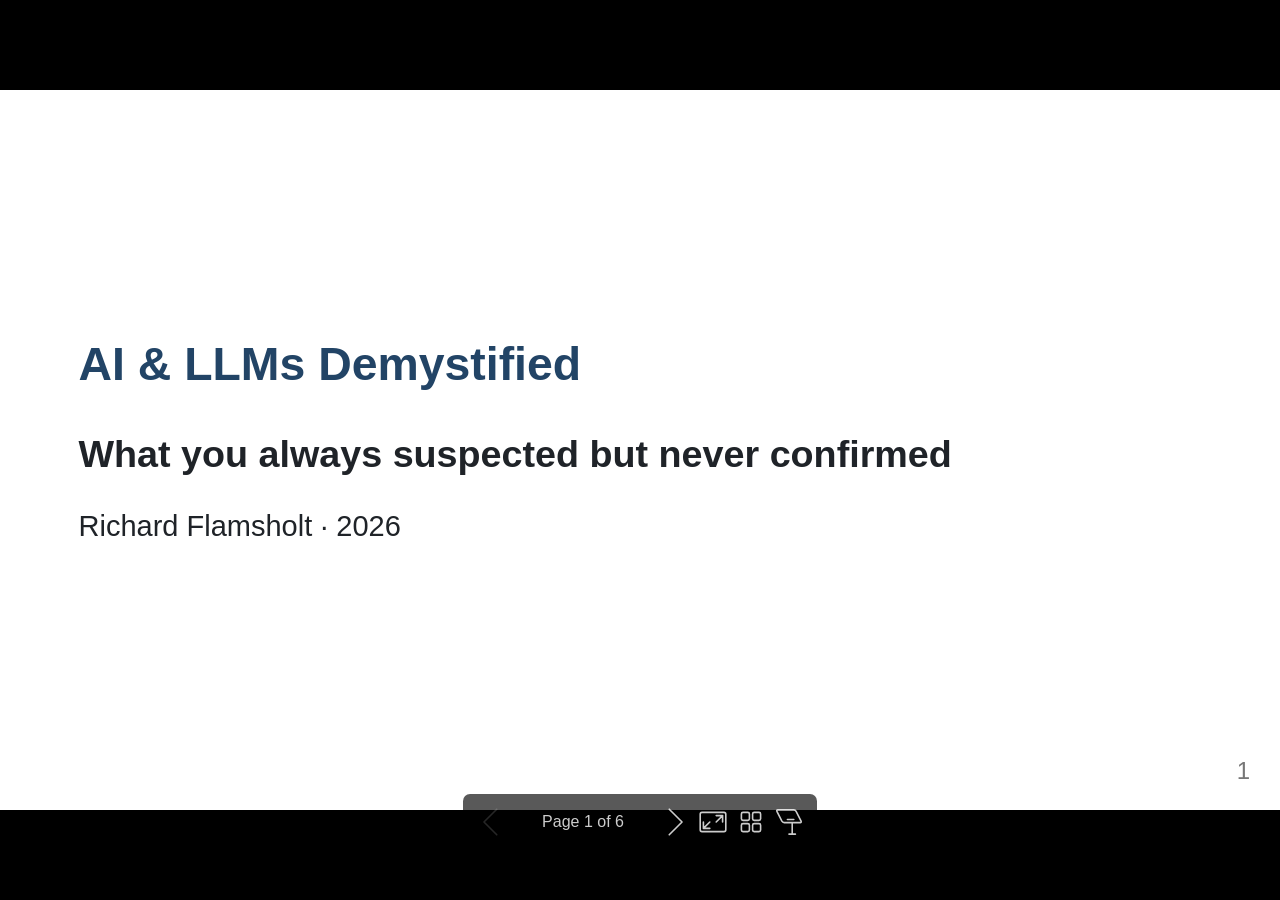
==== commit 0b3b6597: "deploy: 3e5fb115921cda4dee85ba30698650dcc23ba8a7" ====
--- a/index.html
+++ b/index.html
@@ -1,4 +1,4 @@
-<!DOCTYPE html><html lang="POSIX"><head><title>Your slide deck</title><meta property="og:title" content="Your slide deck"><meta charset="UTF-8"><meta name="viewport" content="width=device-width,height=device-height,initial-scale=1.0"><meta name="apple-mobile-web-app-capable" content="yes"><meta http-equiv="X-UA-Compatible" content="ie=edge"><meta property="og:type" content="website"><meta name="twitter:card" content="summary"><style>@media screen{body[data-bespoke-view=""] .bespoke-marp-parent>.bespoke-marp-osc>button,body[data-bespoke-view=next] .bespoke-marp-parent>.bespoke-marp-osc>button,body[data-bespoke-view=overview] button.bespoke-marp-overview-close,body[data-bespoke-view=presenter] .bespoke-marp-presenter-container .bespoke-marp-presenter-info-container .bespoke-marp-presenter-info-page-area .bespoke-marp-presenter-info-page,body[data-bespoke-view=presenter] .bespoke-marp-presenter-container .bespoke-marp-presenter-info-container button,body[data-bespoke-view=presenter] .bespoke-marp-presenter-container .bespoke-marp-presenter-note-container button{appearance:none;background-color:initial;border:0;color:inherit;cursor:pointer;font-size:inherit;opacity:.8;outline:none;padding:0;transition:opacity .2s linear;-webkit-tap-highlight-color:transparent}body[data-bespoke-view=""] .bespoke-marp-parent>.bespoke-marp-osc>button:disabled,body[data-bespoke-view=next] .bespoke-marp-parent>.bespoke-marp-osc>button:disabled,body[data-bespoke-view=overview] button.bespoke-marp-overview-close:disabled,body[data-bespoke-view=presenter] .bespoke-marp-presenter-container .bespoke-marp-presenter-info-container .bespoke-marp-presenter-info-page-area .bespoke-marp-presenter-info-page:disabled,body[data-bespoke-view=presenter] .bespoke-marp-presenter-container .bespoke-marp-presenter-info-container button:disabled,body[data-bespoke-view=presenter] .bespoke-marp-presenter-container .bespoke-marp-presenter-note-container button:disabled{cursor:not-allowed;opacity:.15!important}body[data-bespoke-view=""] .bespoke-marp-parent>.bespoke-marp-osc>button:hover,body[data-bespoke-view=next] .bespoke-marp-parent>.bespoke-marp-osc>button:hover,body[data-bespoke-view=overview] button.bespoke-marp-overview-close:hover,body[data-bespoke-view=presenter] .bespoke-marp-presenter-container .bespoke-marp-presenter-info-container .bespoke-marp-presenter-info-page-area .bespoke-marp-presenter-info-page:hover,body[data-bespoke-view=presenter] .bespoke-marp-presenter-container .bespoke-marp-presenter-info-container button:hover,body[data-bespoke-view=presenter] .bespoke-marp-presenter-container .bespoke-marp-presenter-note-container button:hover{opacity:1}body[data-bespoke-view=""] .bespoke-marp-parent>.bespoke-marp-osc>button:hover:active,body[data-bespoke-view=next] .bespoke-marp-parent>.bespoke-marp-osc>button:hover:active,body[data-bespoke-view=overview] button.bespoke-marp-overview-close:hover:active,body[data-bespoke-view=presenter] .bespoke-marp-presenter-container .bespoke-marp-presenter-info-container .bespoke-marp-presenter-info-page-area .bespoke-marp-presenter-info-page:hover:active,body[data-bespoke-view=presenter] .bespoke-marp-presenter-container .bespoke-marp-presenter-info-container button:hover:active,body[data-bespoke-view=presenter] .bespoke-marp-presenter-container .bespoke-marp-presenter-note-container button:hover:active{opacity:.6}body[data-bespoke-view=""] .bespoke-marp-parent>.bespoke-marp-osc>button:hover:not(:disabled),body[data-bespoke-view=next] .bespoke-marp-parent>.bespoke-marp-osc>button:hover:not(:disabled),body[data-bespoke-view=overview] button.bespoke-marp-overview-close:hover:not(:disabled),body[data-bespoke-view=presenter] .bespoke-marp-presenter-container .bespoke-marp-presenter-info-container .bespoke-marp-presenter-info-page-area .bespoke-marp-presenter-info-page:hover:not(:disabled),body[data-bespoke-view=presenter] .bespoke-marp-presenter-container .bespoke-marp-presenter-info-container button:hover:not(:disabled),body[data-bespoke-view=presenter] .bespoke-marp-presenter-container .bespoke-marp-presenter-note-container button:hover:not(:disabled){transition:none}body[data-bespoke-view=""] .bespoke-marp-parent>.bespoke-marp-osc>button[data-bespoke-marp-osc=prev],body[data-bespoke-view=next] .bespoke-marp-parent>.bespoke-marp-osc>button[data-bespoke-marp-osc=prev],body[data-bespoke-view=presenter] .bespoke-marp-presenter-container .bespoke-marp-presenter-info-container button.bespoke-marp-presenter-info-page-prev{background:#0000 url("[data-uri]") no-repeat 50%;background-size:contain;overflow:hidden;text-indent:100%;white-space:nowrap}body[data-bespoke-view=""] .bespoke-marp-parent>.bespoke-marp-osc>button[data-bespoke-marp-osc=next],body[data-bespoke-view=next] .bespoke-marp-parent>.bespoke-marp-osc>button[data-bespoke-marp-osc=next],body[data-bespoke-view=presenter] .bespoke-marp-presenter-container .bespoke-marp-presenter-info-container button.bespoke-marp-presenter-info-page-next{background:#0000 url("[data-uri]") no-repeat 50%;background-size:contain;overflow:hidden;text-indent:100%;white-space:nowrap}body[data-bespoke-view=""] .bespoke-marp-parent>.bespoke-marp-osc>button[data-bespoke-marp-osc=fullscreen],body[data-bespoke-view=next] .bespoke-marp-parent>.bespoke-marp-osc>button[data-bespoke-marp-osc=fullscreen]{background:#0000 url("[data-uri]") no-repeat 50%;background-size:contain;overflow:hidden;text-indent:100%;white-space:nowrap}body[data-bespoke-view=""] .bespoke-marp-parent>.bespoke-marp-osc>button.exit[data-bespoke-marp-osc=fullscreen],body[data-bespoke-view=next] .bespoke-marp-parent>.bespoke-marp-osc>button.exit[data-bespoke-marp-osc=fullscreen]{background-image:url("[data-uri]")}body[data-bespoke-view=""] .bespoke-marp-parent>.bespoke-marp-osc>button[data-bespoke-marp-osc=presenter],body[data-bespoke-view=next] .bespoke-marp-parent>.bespoke-marp-osc>button[data-bespoke-marp-osc=presenter]{background:#0000 url("[data-uri]") no-repeat 50%;background-size:contain;overflow:hidden;text-indent:100%;white-space:nowrap}body[data-bespoke-view=overview] button.bespoke-marp-overview-close,body[data-bespoke-view=presenter] .bespoke-marp-presenter-container .bespoke-marp-presenter-note-container button.bespoke-marp-presenter-note-bigger{background:#0000 url("[data-uri]") no-repeat 50%;background-size:contain;overflow:hidden;text-indent:100%;white-space:nowrap}body[data-bespoke-view=presenter] .bespoke-marp-presenter-container .bespoke-marp-presenter-note-container button.bespoke-marp-presenter-note-smaller{background:#0000 url("[data-uri]") no-repeat 50%;background-size:contain;overflow:hidden;text-indent:100%;white-space:nowrap}body[data-bespoke-view=""] .bespoke-marp-parent>.bespoke-marp-osc>button[data-bespoke-marp-osc=overview],body[data-bespoke-view=next] .bespoke-marp-parent>.bespoke-marp-osc>button[data-bespoke-marp-osc=overview]{background:#0000 url("[data-uri]") no-repeat 50%;background-size:contain;overflow:hidden;text-indent:100%;white-space:nowrap}}@keyframes __bespoke_marp_transition_reduced_outgoing__{0%{opacity:1}to{opacity:0}}@keyframes __bespoke_marp_transition_reduced_incoming__{0%{mix-blend-mode:plus-lighter;opacity:0}to{mix-blend-mode:plus-lighter;opacity:1}}.bespoke-marp-note,.bespoke-marp-osc,.bespoke-progress-parent{display:none;transition:none}@media screen{::view-transition-group(*){animation-duration:var(--marp-bespoke-transition-animation-duration,.5s);animation-timing-function:ease}::view-transition-new(*),::view-transition-old(*){animation-delay:0s;animation-direction:var(--marp-bespoke-transition-animation-direction,normal);animation-duration:var(--marp-bespoke-transition-animation-duration,.5s);animation-fill-mode:both;animation-name:var(--marp-bespoke-transition-animation-name,var(--marp-bespoke-transition-animation-name-fallback,__bespoke_marp_transition_no_animation__));mix-blend-mode:normal}::view-transition-old(*){--marp-bespoke-transition-animation-name-fallback:__bespoke_marp_transition_reduced_outgoing__;animation-timing-function:ease}::view-transition-new(*){--marp-bespoke-transition-animation-name-fallback:__bespoke_marp_transition_reduced_incoming__;animation-timing-function:ease}::view-transition-new(root),::view-transition-old(root){animation-timing-function:linear}::view-transition-new(__bespoke_marp_transition_osc__),::view-transition-old(__bespoke_marp_transition_osc__){animation-duration:0s!important;animation-name:__bespoke_marp_transition_osc__!important}::view-transition-new(__bespoke_marp_transition_osc__){opacity:0!important}.bespoke-marp-transition-warming-up::view-transition-group(*),.bespoke-marp-transition-warming-up::view-transition-new(*),.bespoke-marp-transition-warming-up::view-transition-old(*){animation-play-state:paused!important}body,html{height:100%;margin:0}body{background:#000;overflow:hidden}svg.bespoke-marp-slide{content-visibility:hidden;interactivity:inert;opacity:0;pointer-events:none;z-index:-1}svg.bespoke-marp-slide:not(.bespoke-marp-active) *{view-transition-name:none!important}svg.bespoke-marp-slide.bespoke-marp-active{content-visibility:visible;interactivity:auto;opacity:1;pointer-events:auto;z-index:0}svg.bespoke-marp-slide.bespoke-marp-active.bespoke-marp-active-ready *{animation-name:__bespoke_marp__!important}@supports not (content-visibility:hidden){svg.bespoke-marp-slide[data-bespoke-marp-load=hideable]{display:none}svg.bespoke-marp-slide[data-bespoke-marp-load=hideable].bespoke-marp-active{display:block}}}@media screen and (prefers-reduced-motion:reduce){svg.bespoke-marp-slide *{view-transition-name:none!important}}@media screen{[data-bespoke-marp-fragment=inactive]{visibility:hidden}body[data-bespoke-view=""] .bespoke-marp-parent,body[data-bespoke-view=next] .bespoke-marp-parent{inset:0;position:absolute}body[data-bespoke-view=""] .bespoke-marp-parent>.bespoke-marp-osc,body[data-bespoke-view=next] .bespoke-marp-parent>.bespoke-marp-osc{background:#000000a6;border-radius:7px;bottom:50px;color:#fff;contain:paint;display:block;font-family:Helvetica,Arial,sans-serif;font-size:16px;left:50%;line-height:0;opacity:1;padding:12px;position:absolute;touch-action:manipulation;transform:translateX(-50%);transition:opacity .2s linear;-webkit-user-select:none;user-select:none;view-transition-name:__bespoke_marp_transition_osc__;white-space:nowrap;will-change:transform;z-index:1}body[data-bespoke-view=""] .bespoke-marp-parent>.bespoke-marp-osc>:where(*),body[data-bespoke-view=next] .bespoke-marp-parent>.bespoke-marp-osc>:where(*){margin-left:6px}body[data-bespoke-view=""] .bespoke-marp-parent>.bespoke-marp-osc>:where(*):where(:first-child),body[data-bespoke-view=next] .bespoke-marp-parent>.bespoke-marp-osc>:where(*):where(:first-child){margin-left:0}body[data-bespoke-view=""] .bespoke-marp-parent>.bespoke-marp-osc>span,body[data-bespoke-view=next] .bespoke-marp-parent>.bespoke-marp-osc>span{opacity:.8}body[data-bespoke-view=""] .bespoke-marp-parent>.bespoke-marp-osc>span[data-bespoke-marp-osc=page],body[data-bespoke-view=next] .bespoke-marp-parent>.bespoke-marp-osc>span[data-bespoke-marp-osc=page]{display:inline-block;min-width:140px;text-align:center}body[data-bespoke-view=""] .bespoke-marp-parent>.bespoke-marp-osc>button[data-bespoke-marp-osc=fullscreen],body[data-bespoke-view=""] .bespoke-marp-parent>.bespoke-marp-osc>button[data-bespoke-marp-osc=next],body[data-bespoke-view=""] .bespoke-marp-parent>.bespoke-marp-osc>button[data-bespoke-marp-osc=overview],body[data-bespoke-view=""] .bespoke-marp-parent>.bespoke-marp-osc>button[data-bespoke-marp-osc=presenter],body[data-bespoke-view=""] .bespoke-marp-parent>.bespoke-marp-osc>button[data-bespoke-marp-osc=prev],body[data-bespoke-view=next] .bespoke-marp-parent>.bespoke-marp-osc>button[data-bespoke-marp-osc=fullscreen],body[data-bespoke-view=next] .bespoke-marp-parent>.bespoke-marp-osc>button[data-bespoke-marp-osc=next],body[data-bespoke-view=next] .bespoke-marp-parent>.bespoke-marp-osc>button[data-bespoke-marp-osc=overview],body[data-bespoke-view=next] .bespoke-marp-parent>.bespoke-marp-osc>button[data-bespoke-marp-osc=presenter],body[data-bespoke-view=next] .bespoke-marp-parent>.bespoke-marp-osc>button[data-bespoke-marp-osc=prev]{height:32px;line-height:32px;width:32px}body[data-bespoke-view=""] .bespoke-marp-parent.bespoke-marp-inactive,body[data-bespoke-view=next] .bespoke-marp-parent.bespoke-marp-inactive{cursor:none}body[data-bespoke-view=""] .bespoke-marp-parent.bespoke-marp-inactive>.bespoke-marp-osc,body[data-bespoke-view=next] .bespoke-marp-parent.bespoke-marp-inactive>.bespoke-marp-osc{opacity:0;pointer-events:none}body[data-bespoke-view=""] svg.bespoke-marp-slide,body[data-bespoke-view=next] svg.bespoke-marp-slide{height:100%;left:0;position:absolute;top:0;width:100%}body[data-bespoke-view=""] .bespoke-progress-parent{background:#222;display:flex;height:5px;width:100%}body[data-bespoke-view=""] .bespoke-progress-parent+:where(.bespoke-marp-parent){top:5px}body[data-bespoke-view=""] .bespoke-progress-parent .bespoke-progress-bar{background:#0288d1;flex:0 0 0;transition:flex-basis .2s cubic-bezier(0,1,1,1)}body[data-bespoke-view=next]{background:#0000}body[data-bespoke-view=presenter]{background:#161616}body[data-bespoke-view=presenter] .bespoke-marp-presenter-container{display:grid;font-family:Helvetica,Arial,sans-serif;grid-template:"current dragbar next" minmax(140px,1fr) "current dragbar note" 2fr "info    dragbar note" 3em;grid-template-columns:minmax(3px,var(--bespoke-marp-presenter-split-ratio,66%)) 0 minmax(3px,1fr);height:100%;left:0;position:absolute;top:0;width:100%}body[data-bespoke-view=presenter] .bespoke-marp-presenter-container :where(.bespoke-marp-parent){grid-area:current;overflow:hidden;position:relative}body[data-bespoke-view=presenter] .bespoke-marp-presenter-container :where(.bespoke-marp-parent) :where(svg.bespoke-marp-slide){height:calc(100% - 40px);left:20px;pointer-events:none;position:absolute;top:20px;-webkit-user-select:none;user-select:none;width:calc(100% - 40px)}body[data-bespoke-view=presenter] .bespoke-marp-presenter-container :where(.bespoke-marp-parent) :where(svg.bespoke-marp-slide).bespoke-marp-active{filter:drop-shadow(0 3px 10px rgba(0,0,0,.5))}body[data-bespoke-view=presenter] .bespoke-marp-presenter-container .bespoke-marp-presenter-dragbar-container{background:#0288d1;cursor:col-resize;grid-area:dragbar;margin-left:-3px;opacity:0;position:relative;transition:opacity .4s linear .1s;width:6px;z-index:10}body[data-bespoke-view=presenter] .bespoke-marp-presenter-container .bespoke-marp-presenter-dragbar-container:hover{opacity:1}body[data-bespoke-view=presenter] .bespoke-marp-presenter-container .bespoke-marp-presenter-dragbar-container.active{opacity:1;transition-delay:0s}body[data-bespoke-view=presenter] .bespoke-marp-presenter-container .bespoke-marp-presenter-next-container{background:#222;cursor:pointer;display:none;grid-area:next;overflow:hidden;position:relative}body[data-bespoke-view=presenter] .bespoke-marp-presenter-container .bespoke-marp-presenter-next-container.active{display:block}body[data-bespoke-view=presenter] .bespoke-marp-presenter-container .bespoke-marp-presenter-next-container iframe.bespoke-marp-presenter-next{background:#0000;border:0;display:block;filter:drop-shadow(0 3px 10px rgba(0,0,0,.5));height:calc(100% - 40px);left:20px;pointer-events:none;position:absolute;interactivity:inert;top:20px;-webkit-user-select:none;user-select:none;width:calc(100% - 40px)}body[data-bespoke-view=presenter] .bespoke-marp-presenter-container .bespoke-marp-presenter-note-container{background:#222;color:#eee;grid-area:note;position:relative;z-index:1}body[data-bespoke-view=presenter] .bespoke-marp-presenter-container .bespoke-marp-presenter-note-container button{height:1.5em;line-height:1.5em;width:1.5em}body[data-bespoke-view=presenter] .bespoke-marp-presenter-container .bespoke-marp-presenter-note-container .bespoke-marp-presenter-note-wrapper{display:block;inset:0;position:absolute}body[data-bespoke-view=presenter] .bespoke-marp-presenter-container .bespoke-marp-presenter-note-container .bespoke-marp-presenter-note-buttons{background:#000000a6;border-radius:4px;bottom:0;display:flex;gap:4px;margin:12px;opacity:0;padding:6px;pointer-events:none;position:absolute;right:0;transition:opacity .2s linear}body[data-bespoke-view=presenter] .bespoke-marp-presenter-container .bespoke-marp-presenter-note-container .bespoke-marp-presenter-note-buttons:focus-within,body[data-bespoke-view=presenter] .bespoke-marp-presenter-container .bespoke-marp-presenter-note-container .bespoke-marp-presenter-note-wrapper:focus-within+.bespoke-marp-presenter-note-buttons,body[data-bespoke-view=presenter] .bespoke-marp-presenter-container .bespoke-marp-presenter-note-container:hover .bespoke-marp-presenter-note-buttons{opacity:1;pointer-events:auto}body[data-bespoke-view=presenter] .bespoke-marp-presenter-container .bespoke-marp-presenter-note-container .bespoke-marp-note{box-sizing:border-box;font-size:calc(1.1em*var(--bespoke-marp-note-font-scale, 1));height:calc(100% - 40px);margin:20px;overflow:auto;padding-right:3px;white-space:pre-wrap;width:calc(100% - 40px);word-wrap:break-word;scrollbar-color:#eeeeee80 #0000;scrollbar-width:thin}body[data-bespoke-view=presenter] .bespoke-marp-presenter-container .bespoke-marp-presenter-note-container .bespoke-marp-note::-webkit-scrollbar{width:6px}body[data-bespoke-view=presenter] .bespoke-marp-presenter-container .bespoke-marp-presenter-note-container .bespoke-marp-note::-webkit-scrollbar-track{background:#0000}body[data-bespoke-view=presenter] .bespoke-marp-presenter-container .bespoke-marp-presenter-note-container .bespoke-marp-note::-webkit-scrollbar-thumb{background:#eeeeee80;border-radius:6px}body[data-bespoke-view=presenter] .bespoke-marp-presenter-container .bespoke-marp-presenter-note-container .bespoke-marp-note:empty{pointer-events:none}body[data-bespoke-view=presenter] .bespoke-marp-presenter-container .bespoke-marp-presenter-note-container .bespoke-marp-note.active{display:block}body[data-bespoke-view=presenter] .bespoke-marp-presenter-container .bespoke-marp-presenter-note-container .bespoke-marp-note p:first-child{margin-top:0}body[data-bespoke-view=presenter] .bespoke-marp-presenter-container .bespoke-marp-presenter-note-container .bespoke-marp-note p:last-child{margin-bottom:0}body[data-bespoke-view=presenter] .bespoke-marp-presenter-container .bespoke-marp-presenter-info-container{align-items:center;box-sizing:border-box;color:#eee;display:flex;flex-wrap:nowrap;grid-area:info;justify-content:center;overflow:hidden;padding:0 10px}body[data-bespoke-view=presenter] .bespoke-marp-presenter-container .bespoke-marp-presenter-info-container .bespoke-marp-presenter-info-page-area,body[data-bespoke-view=presenter] .bespoke-marp-presenter-container .bespoke-marp-presenter-info-container .bespoke-marp-presenter-info-time,body[data-bespoke-view=presenter] .bespoke-marp-presenter-container .bespoke-marp-presenter-info-container .bespoke-marp-presenter-info-timer{box-sizing:border-box;display:block;padding:0 10px;white-space:nowrap;width:100%}body[data-bespoke-view=presenter] .bespoke-marp-presenter-container .bespoke-marp-presenter-info-container button{height:1.5em;line-height:1.5em;width:1.5em}body[data-bespoke-view=presenter] .bespoke-marp-presenter-container .bespoke-marp-presenter-info-container .bespoke-marp-presenter-info-page-area{order:2;text-align:center}body[data-bespoke-view=presenter] .bespoke-marp-presenter-container .bespoke-marp-presenter-info-container .bespoke-marp-presenter-info-page-area .bespoke-marp-presenter-info-page{display:inline-block;min-width:120px;text-align:center}body[data-bespoke-view=presenter] .bespoke-marp-presenter-container .bespoke-marp-presenter-info-container .bespoke-marp-presenter-info-time{color:#999;order:1;text-align:left}body[data-bespoke-view=presenter] .bespoke-marp-presenter-container .bespoke-marp-presenter-info-container .bespoke-marp-presenter-info-timer{color:#999;order:3;text-align:right}body[data-bespoke-view=presenter] .bespoke-marp-presenter-container .bespoke-marp-presenter-info-container .bespoke-marp-presenter-info-timer:hover{cursor:pointer}body[data-bespoke-view=overview]{background:#161616;overflow:auto}body[data-bespoke-view=overview] [data-bespoke-marp-fragment=inactive]{visibility:visible}body[data-bespoke-view=overview] .bespoke-marp-overview-header{backdrop-filter:blur(4px);background:#222222d9;box-shadow:0 3px 10px #00000080;box-sizing:border-box;display:flex;height:48px;inset:0 0 auto;justify-content:flex-end;padding:10px;position:fixed;z-index:1}body[data-bespoke-view=overview] button.bespoke-marp-overview-close{height:28px;line-height:28px;transform:rotate(45deg);width:28px}body[data-bespoke-view=overview] .bespoke-marp-parent{display:grid;gap:40px;grid-template-columns:repeat(auto-fit,minmax(0,240px));justify-content:space-around;padding:30px}body[data-bespoke-view=overview] .bespoke-marp-parent svg.bespoke-marp-slide{--bov-selected:#0000;--bov-focus:#161616;--bov-focus-outline:#0000;background-image:conic-gradient(#161616 0 0),conic-gradient(var(--bov-focus) 0 0),conic-gradient(var(--bov-focus-outline) 0 0),conic-gradient(var(--bov-selected) 0 0);background-position:5px 5px,3px 3px,2px 2px,0 0;background-repeat:no-repeat;background-size:calc(100% - 10px) calc(100% - 10px),calc(100% - 6px) calc(100% - 6px),calc(100% - 4px) calc(100% - 4px),100% 100%;content-visibility:visible;cursor:pointer;filter:drop-shadow(0 3px 10px rgba(0,0,0,.5));margin:-6px;padding:6px;interactivity:auto;opacity:1;outline:0;pointer-events:auto;scroll-margin-block:30px;width:100%;z-index:0}body[data-bespoke-view=overview] .bespoke-marp-parent svg.bespoke-marp-slide *,body[data-bespoke-view=overview] .bespoke-marp-parent svg.bespoke-marp-slide.bespoke-marp-active *{pointer-events:none;interactivity:inert}body[data-bespoke-view=overview] .bespoke-marp-parent svg.bespoke-marp-slide:active,body[data-bespoke-view=overview] .bespoke-marp-parent svg.bespoke-marp-slide:focus-visible,body[data-bespoke-view=overview] .bespoke-marp-parent svg.bespoke-marp-slide:hover{--bov-focus-outline:#161616}body[data-bespoke-view=overview] .bespoke-marp-parent svg.bespoke-marp-slide:focus-visible,body[data-bespoke-view=overview] .bespoke-marp-parent svg.bespoke-marp-slide:hover{--bov-focus:#999}body[data-bespoke-view=overview] .bespoke-marp-parent svg.bespoke-marp-slide:active{--bov-focus:#eee}body[data-bespoke-view=overview] .bespoke-marp-parent svg.bespoke-marp-slide.bespoke-marp-active{--bov-selected:#0288d1}body[data-bespoke-view=overview]:has(.bespoke-marp-overview-header) .bespoke-marp-parent{padding-top:78px}body[data-bespoke-view=overview]:has(.bespoke-marp-overview-header) .bespoke-marp-parent svg.bespoke-marp-slide{scroll-margin-top:78px}.bespoke-marp-overview{background:#000000a6;inset:0;opacity:0;pointer-events:none;position:fixed;transition:opacity .1s ease;z-index:10}.bespoke-marp-overview iframe{background:#222;border:0;display:block;height:100%;left:0;position:absolute;top:0;width:100%}.bespoke-marp-overview[data-open="1"]{opacity:1;pointer-events:auto}}@media print{.bespoke-marp-overview,.bespoke-marp-presenter-info-container,.bespoke-marp-presenter-next-container,.bespoke-marp-presenter-note-container{display:none}}</style><style>@keyframes marp-outgoing-transition-__builtin__reveal{0%{animation-timing-function:ease-out;transform:translateX(0)}to{opacity:0;transform:translateX(-10%)}}@keyframes marp-incoming-transition-__builtin__reveal{0%{z-index:-1}to{z-index:-1}}@keyframes marp-outgoing-transition-backward-__builtin__reveal{}@keyframes marp-incoming-transition-backward-__builtin__reveal{0%{animation-timing-function:ease-out;opacity:0;transform:translateX(-10%)}to{transform:translateX(0)}}</style><style>div#\:\$p > svg > foreignObject > section{width:1280px;height:720px;box-sizing:border-box;overflow:hidden;position:relative;scroll-snap-align:center center;-webkit-text-size-adjust:100%;text-size-adjust:100%}div#\:\$p > svg > foreignObject > section::after{bottom:0;content:attr(data-marpit-pagination);padding:inherit;pointer-events:none;position:absolute;right:0}div#\:\$p > svg > foreignObject > section:not([data-marpit-pagination])::after{display:none}div#\:\$p > svg > foreignObject > section :is(h1, marp-h1){font-size:2em;margin-block:0.67em}div#\:\$p > svg > foreignObject > section video::-webkit-media-controls{will-change:transform}@page {size:1280px 720px;margin:0}@media print{html, body{background-color:#fff;margin:0;page-break-inside:avoid;break-inside:avoid-page}div#\:\$p > svg > foreignObject > section{page-break-before:always;break-before:page}div#\:\$p > svg > foreignObject > section, div#\:\$p > svg > foreignObject > section *{-webkit-print-color-adjust:exact!important;animation-delay:0s!important;animation-duration:0s!important;color-adjust:exact!important;print-color-adjust:exact!important;transition:none!important}div#\:\$p > svg[data-marpit-svg]{display:block;height:100vh;width:100vw}}div#\:\$p > svg > foreignObject > :where(section){container-type:size}div#\:\$p > svg > foreignObject > section mjx-container[jax="SVG"]{direction:ltr}div#\:\$p > svg > foreignObject > section mjx-container[jax="SVG"] > svg{overflow:visible;min-height:1px;min-width:1px}div#\:\$p > svg > foreignObject > section mjx-container[jax="SVG"] > svg a{fill:blue;stroke:blue}div#\:\$p > svg > foreignObject > section mjx-container[jax="SVG"][display="true"]{display:block;text-align:center;margin:1em 0}div#\:\$p > svg > foreignObject > section mjx-container[jax="SVG"][display="true"][width="full"]{display:flex}div#\:\$p > svg > foreignObject > section mjx-container[jax="SVG"][justify="left"]{text-align:left}div#\:\$p > svg > foreignObject > section mjx-container[jax="SVG"][justify="right"]{text-align:right}div#\:\$p > svg > foreignObject > section g[data-mml-node="merror"] > g{fill:red;stroke:red}div#\:\$p > svg > foreignObject > section g[data-mml-node="merror"] > rect[data-background]{fill:yellow;stroke:none}div#\:\$p > svg > foreignObject > section g[data-mml-node="mtable"] > line[data-line], div#\:\$p > svg > foreignObject > section svg[data-table] > g > line[data-line]{stroke-width:70px;fill:none}div#\:\$p > svg > foreignObject > section g[data-mml-node="mtable"] > rect[data-frame], div#\:\$p > svg > foreignObject > section svg[data-table] > g > rect[data-frame]{stroke-width:70px;fill:none}div#\:\$p > svg > foreignObject > section g[data-mml-node="mtable"] > .mjx-dashed, div#\:\$p > svg > foreignObject > section svg[data-table] > g > .mjx-dashed{stroke-dasharray:140}div#\:\$p > svg > foreignObject > section g[data-mml-node="mtable"] > .mjx-dotted, div#\:\$p > svg > foreignObject > section svg[data-table] > g > .mjx-dotted{stroke-linecap:round;stroke-dasharray:0,140}div#\:\$p > svg > foreignObject > section g[data-mml-node="mtable"] > g > svg{overflow:visible}div#\:\$p > svg > foreignObject > section [jax="SVG"] mjx-tool{display:inline-block;position:relative;width:0;height:0}div#\:\$p > svg > foreignObject > section [jax="SVG"] mjx-tool > mjx-tip{position:absolute;top:0;left:0}div#\:\$p > svg > foreignObject > section mjx-tool > mjx-tip{display:inline-block;padding:.2em;border:1px solid #888;font-size:70%;background-color:#F8F8F8;color:black;box-shadow:2px 2px 5px #AAAAAA}div#\:\$p > svg > foreignObject > section g[data-mml-node="maction"][data-toggle]{cursor:pointer}div#\:\$p > svg > foreignObject > section mjx-status{display:block;position:fixed;left:1em;bottom:1em;min-width:25%;padding:.2em .4em;border:1px solid #888;font-size:90%;background-color:#F8F8F8;color:black}div#\:\$p > svg > foreignObject > section foreignObject[data-mjx-xml]{font-family:initial;line-height:normal;overflow:visible}div#\:\$p > svg > foreignObject > section mjx-container[jax="SVG"] path[data-c], div#\:\$p > svg > foreignObject > section mjx-container[jax="SVG"] use[data-c]{stroke-width:3}@media print{div#\:\$p > svg > foreignObject > section mjx-container[jax=SVG] path[data-c],div#\:\$p > svg > foreignObject > section mjx-container[jax=SVG] use[data-c]{stroke-width:0}}div#\:\$p > svg > foreignObject > section img[data-marp-twemoji]{background:transparent;height:1em;margin:0 .05em 0 .1em;vertical-align:-.1em;width:1em}div#\:\$p > svg > foreignObject > section{--fgColor-danger:light-dark(#d1242f, #f85149);--bgColor-attention-muted:light-dark(#fff8c5, #bb800926);--bgColor-muted:light-dark(#f6f8fa, #151b23);--bgColor-neutral-muted:light-dark(#818b981f, #656c7633);--borderColor-accent-emphasis:light-dark(#0969da, #1f6feb);--borderColor-attention-emphasis:light-dark(#9a6700, #9e6a03);--borderColor-danger-emphasis:light-dark(#cf222e, #da3633);--borderColor-default:light-dark(#d1d9e0, #3d444d);--borderColor-done-emphasis:light-dark(#8250df, #8957e5);--borderColor-success-emphasis:light-dark(#1a7f37, #238636);--color-prettylights-syntax-brackethighlighter-angle:light-dark(#59636e, #9198a1);--color-prettylights-syntax-brackethighlighter-unmatched:light-dark(#82071e, #f85149);--color-prettylights-syntax-carriage-return-bg:light-dark(#cf222e, #b62324);--color-prettylights-syntax-carriage-return-text:light-dark(#f6f8fa, #f0f6fc);--color-prettylights-syntax-comment:light-dark(#59636e, #9198a1);--color-prettylights-syntax-constant:light-dark(#0550ae, #79c0ff);--color-prettylights-syntax-constant-other-reference-link:light-dark(#0a3069, #a5d6ff);--color-prettylights-syntax-entity:light-dark(#6639ba, #d2a8ff);--color-prettylights-syntax-entity-tag:light-dark(#0550ae, #7ee787);--color-prettylights-syntax-invalid-illegal-text:light-dark(var(--fgColor-danger), var(--fgColor-danger));--color-prettylights-syntax-keyword:light-dark(#cf222e, #ff7b72);--color-prettylights-syntax-markup-changed-bg:light-dark(#ffd8b5, #5a1e02);--color-prettylights-syntax-markup-changed-text:light-dark(#953800, #ffdfb6);--color-prettylights-syntax-markup-deleted-bg:light-dark(#ffebe9, #67060c);--color-prettylights-syntax-markup-deleted-text:light-dark(#82071e, #ffdcd7);--color-prettylights-syntax-markup-heading:light-dark(#0550ae, #1f6feb);--color-prettylights-syntax-markup-ignored-bg:light-dark(#0550ae, #1158c7);--color-prettylights-syntax-markup-ignored-text:light-dark(#d1d9e0, #f0f6fc);--color-prettylights-syntax-markup-inserted-bg:light-dark(#dafbe1, #033a16);--color-prettylights-syntax-markup-inserted-text:light-dark(#116329, #aff5b4);--color-prettylights-syntax-markup-list:light-dark(#3b2300, #f2cc60);--color-prettylights-syntax-meta-diff-range:light-dark(#8250df, #d2a8ff);--color-prettylights-syntax-string:light-dark(#0a3069, #a5d6ff);--color-prettylights-syntax-string-regexp:light-dark(#116329, #7ee787);--color-prettylights-syntax-sublimelinter-gutter-mark:light-dark(#818b98, #3d444d);--color-prettylights-syntax-variable:light-dark(#953800, #ffa657);--fgColor-accent:light-dark(#0969da, #4493f8);--fgColor-attention:light-dark(#9a6700, #d29922);--fgColor-done:light-dark(#8250df, #ab7df8);--fgColor-muted:light-dark(#59636e, #9198a1);--fgColor-success:light-dark(#1a7f37, #3fb950);--bgColor-default:light-dark(#fff, #0d1117);--borderColor-muted:light-dark(#d1d9e0b3, #3d444db3);--color-prettylights-syntax-invalid-illegal-bg:light-dark(var(--bgColor-danger-muted), var(--bgColor-danger-muted));--color-prettylights-syntax-markup-bold:light-dark(#1f2328, #f0f6fc);--color-prettylights-syntax-markup-italic:light-dark(#1f2328, #f0f6fc);--color-prettylights-syntax-storage-modifier-import:light-dark(#1f2328, #f0f6fc);--fgColor-default:light-dark(#1f2328, #f0f6fc);--focus-outlineColor:light-dark(var(--borderColor-accent-emphasis), var(--borderColor-accent-emphasis));--borderColor-neutral-muted:light-dark(var(--borderColor-muted), var(--borderColor-muted));--base-size-16:calc(var(--marpit-root-font-size, 1rem) * 1);--base-size-24:calc(var(--marpit-root-font-size, 1rem) * 1.5);--base-size-4:calc(var(--marpit-root-font-size, 1rem) * 0.25);--base-size-40:calc(var(--marpit-root-font-size, 1rem) * 2.5);--base-size-8:calc(var(--marpit-root-font-size, 1rem) * 0.5);--base-text-weight-medium:500;--base-text-weight-normal:400;--base-text-weight-semibold:600;--fontStack-monospace:ui-monospace, SFMono-Regular, SF Mono, Menlo, Consolas, Liberation Mono, monospace;--fontStack-sansSerif:-apple-system, BlinkMacSystemFont, "Segoe UI", "Noto Sans", Helvetica, Arial, sans-serif, "Apple Color Emoji", "Segoe UI Emoji";}/*!
+<!DOCTYPE html><html lang="POSIX"><head><title>AI &amp; LLMs Demystified</title><meta property="og:title" content="AI &amp; LLMs Demystified"><meta charset="UTF-8"><meta name="viewport" content="width=device-width,height=device-height,initial-scale=1.0"><meta name="apple-mobile-web-app-capable" content="yes"><meta http-equiv="X-UA-Compatible" content="ie=edge"><meta property="og:type" content="website"><meta name="twitter:card" content="summary"><style>@media screen{body[data-bespoke-view=""] .bespoke-marp-parent>.bespoke-marp-osc>button,body[data-bespoke-view=next] .bespoke-marp-parent>.bespoke-marp-osc>button,body[data-bespoke-view=overview] button.bespoke-marp-overview-close,body[data-bespoke-view=presenter] .bespoke-marp-presenter-container .bespoke-marp-presenter-info-container .bespoke-marp-presenter-info-page-area .bespoke-marp-presenter-info-page,body[data-bespoke-view=presenter] .bespoke-marp-presenter-container .bespoke-marp-presenter-info-container button,body[data-bespoke-view=presenter] .bespoke-marp-presenter-container .bespoke-marp-presenter-note-container button{appearance:none;background-color:initial;border:0;color:inherit;cursor:pointer;font-size:inherit;opacity:.8;outline:none;padding:0;transition:opacity .2s linear;-webkit-tap-highlight-color:transparent}body[data-bespoke-view=""] .bespoke-marp-parent>.bespoke-marp-osc>button:disabled,body[data-bespoke-view=next] .bespoke-marp-parent>.bespoke-marp-osc>button:disabled,body[data-bespoke-view=overview] button.bespoke-marp-overview-close:disabled,body[data-bespoke-view=presenter] .bespoke-marp-presenter-container .bespoke-marp-presenter-info-container .bespoke-marp-presenter-info-page-area .bespoke-marp-presenter-info-page:disabled,body[data-bespoke-view=presenter] .bespoke-marp-presenter-container .bespoke-marp-presenter-info-container button:disabled,body[data-bespoke-view=presenter] .bespoke-marp-presenter-container .bespoke-marp-presenter-note-container button:disabled{cursor:not-allowed;opacity:.15!important}body[data-bespoke-view=""] .bespoke-marp-parent>.bespoke-marp-osc>button:hover,body[data-bespoke-view=next] .bespoke-marp-parent>.bespoke-marp-osc>button:hover,body[data-bespoke-view=overview] button.bespoke-marp-overview-close:hover,body[data-bespoke-view=presenter] .bespoke-marp-presenter-container .bespoke-marp-presenter-info-container .bespoke-marp-presenter-info-page-area .bespoke-marp-presenter-info-page:hover,body[data-bespoke-view=presenter] .bespoke-marp-presenter-container .bespoke-marp-presenter-info-container button:hover,body[data-bespoke-view=presenter] .bespoke-marp-presenter-container .bespoke-marp-presenter-note-container button:hover{opacity:1}body[data-bespoke-view=""] .bespoke-marp-parent>.bespoke-marp-osc>button:hover:active,body[data-bespoke-view=next] .bespoke-marp-parent>.bespoke-marp-osc>button:hover:active,body[data-bespoke-view=overview] button.bespoke-marp-overview-close:hover:active,body[data-bespoke-view=presenter] .bespoke-marp-presenter-container .bespoke-marp-presenter-info-container .bespoke-marp-presenter-info-page-area .bespoke-marp-presenter-info-page:hover:active,body[data-bespoke-view=presenter] .bespoke-marp-presenter-container .bespoke-marp-presenter-info-container button:hover:active,body[data-bespoke-view=presenter] .bespoke-marp-presenter-container .bespoke-marp-presenter-note-container button:hover:active{opacity:.6}body[data-bespoke-view=""] .bespoke-marp-parent>.bespoke-marp-osc>button:hover:not(:disabled),body[data-bespoke-view=next] .bespoke-marp-parent>.bespoke-marp-osc>button:hover:not(:disabled),body[data-bespoke-view=overview] button.bespoke-marp-overview-close:hover:not(:disabled),body[data-bespoke-view=presenter] .bespoke-marp-presenter-container .bespoke-marp-presenter-info-container .bespoke-marp-presenter-info-page-area .bespoke-marp-presenter-info-page:hover:not(:disabled),body[data-bespoke-view=presenter] .bespoke-marp-presenter-container .bespoke-marp-presenter-info-container button:hover:not(:disabled),body[data-bespoke-view=presenter] .bespoke-marp-presenter-container .bespoke-marp-presenter-note-container button:hover:not(:disabled){transition:none}body[data-bespoke-view=""] .bespoke-marp-parent>.bespoke-marp-osc>button[data-bespoke-marp-osc=prev],body[data-bespoke-view=next] .bespoke-marp-parent>.bespoke-marp-osc>button[data-bespoke-marp-osc=prev],body[data-bespoke-view=presenter] .bespoke-marp-presenter-container .bespoke-marp-presenter-info-container button.bespoke-marp-presenter-info-page-prev{background:#0000 url("[data-uri]") no-repeat 50%;background-size:contain;overflow:hidden;text-indent:100%;white-space:nowrap}body[data-bespoke-view=""] .bespoke-marp-parent>.bespoke-marp-osc>button[data-bespoke-marp-osc=next],body[data-bespoke-view=next] .bespoke-marp-parent>.bespoke-marp-osc>button[data-bespoke-marp-osc=next],body[data-bespoke-view=presenter] .bespoke-marp-presenter-container .bespoke-marp-presenter-info-container button.bespoke-marp-presenter-info-page-next{background:#0000 url("[data-uri]") no-repeat 50%;background-size:contain;overflow:hidden;text-indent:100%;white-space:nowrap}body[data-bespoke-view=""] .bespoke-marp-parent>.bespoke-marp-osc>button[data-bespoke-marp-osc=fullscreen],body[data-bespoke-view=next] .bespoke-marp-parent>.bespoke-marp-osc>button[data-bespoke-marp-osc=fullscreen]{background:#0000 url("[data-uri]") no-repeat 50%;background-size:contain;overflow:hidden;text-indent:100%;white-space:nowrap}body[data-bespoke-view=""] .bespoke-marp-parent>.bespoke-marp-osc>button.exit[data-bespoke-marp-osc=fullscreen],body[data-bespoke-view=next] .bespoke-marp-parent>.bespoke-marp-osc>button.exit[data-bespoke-marp-osc=fullscreen]{background-image:url("[data-uri]")}body[data-bespoke-view=""] .bespoke-marp-parent>.bespoke-marp-osc>button[data-bespoke-marp-osc=presenter],body[data-bespoke-view=next] .bespoke-marp-parent>.bespoke-marp-osc>button[data-bespoke-marp-osc=presenter]{background:#0000 url("[data-uri]") no-repeat 50%;background-size:contain;overflow:hidden;text-indent:100%;white-space:nowrap}body[data-bespoke-view=overview] button.bespoke-marp-overview-close,body[data-bespoke-view=presenter] .bespoke-marp-presenter-container .bespoke-marp-presenter-note-container button.bespoke-marp-presenter-note-bigger{background:#0000 url("[data-uri]") no-repeat 50%;background-size:contain;overflow:hidden;text-indent:100%;white-space:nowrap}body[data-bespoke-view=presenter] .bespoke-marp-presenter-container .bespoke-marp-presenter-note-container button.bespoke-marp-presenter-note-smaller{background:#0000 url("[data-uri]") no-repeat 50%;background-size:contain;overflow:hidden;text-indent:100%;white-space:nowrap}body[data-bespoke-view=""] .bespoke-marp-parent>.bespoke-marp-osc>button[data-bespoke-marp-osc=overview],body[data-bespoke-view=next] .bespoke-marp-parent>.bespoke-marp-osc>button[data-bespoke-marp-osc=overview]{background:#0000 url("[data-uri]") no-repeat 50%;background-size:contain;overflow:hidden;text-indent:100%;white-space:nowrap}}@keyframes __bespoke_marp_transition_reduced_outgoing__{0%{opacity:1}to{opacity:0}}@keyframes __bespoke_marp_transition_reduced_incoming__{0%{mix-blend-mode:plus-lighter;opacity:0}to{mix-blend-mode:plus-lighter;opacity:1}}.bespoke-marp-note,.bespoke-marp-osc,.bespoke-progress-parent{display:none;transition:none}@media screen{::view-transition-group(*){animation-duration:var(--marp-bespoke-transition-animation-duration,.5s);animation-timing-function:ease}::view-transition-new(*),::view-transition-old(*){animation-delay:0s;animation-direction:var(--marp-bespoke-transition-animation-direction,normal);animation-duration:var(--marp-bespoke-transition-animation-duration,.5s);animation-fill-mode:both;animation-name:var(--marp-bespoke-transition-animation-name,var(--marp-bespoke-transition-animation-name-fallback,__bespoke_marp_transition_no_animation__));mix-blend-mode:normal}::view-transition-old(*){--marp-bespoke-transition-animation-name-fallback:__bespoke_marp_transition_reduced_outgoing__;animation-timing-function:ease}::view-transition-new(*){--marp-bespoke-transition-animation-name-fallback:__bespoke_marp_transition_reduced_incoming__;animation-timing-function:ease}::view-transition-new(root),::view-transition-old(root){animation-timing-function:linear}::view-transition-new(__bespoke_marp_transition_osc__),::view-transition-old(__bespoke_marp_transition_osc__){animation-duration:0s!important;animation-name:__bespoke_marp_transition_osc__!important}::view-transition-new(__bespoke_marp_transition_osc__){opacity:0!important}.bespoke-marp-transition-warming-up::view-transition-group(*),.bespoke-marp-transition-warming-up::view-transition-new(*),.bespoke-marp-transition-warming-up::view-transition-old(*){animation-play-state:paused!important}body,html{height:100%;margin:0}body{background:#000;overflow:hidden}svg.bespoke-marp-slide{content-visibility:hidden;interactivity:inert;opacity:0;pointer-events:none;z-index:-1}svg.bespoke-marp-slide:not(.bespoke-marp-active) *{view-transition-name:none!important}svg.bespoke-marp-slide.bespoke-marp-active{content-visibility:visible;interactivity:auto;opacity:1;pointer-events:auto;z-index:0}svg.bespoke-marp-slide.bespoke-marp-active.bespoke-marp-active-ready *{animation-name:__bespoke_marp__!important}@supports not (content-visibility:hidden){svg.bespoke-marp-slide[data-bespoke-marp-load=hideable]{display:none}svg.bespoke-marp-slide[data-bespoke-marp-load=hideable].bespoke-marp-active{display:block}}}@media screen and (prefers-reduced-motion:reduce){svg.bespoke-marp-slide *{view-transition-name:none!important}}@media screen{[data-bespoke-marp-fragment=inactive]{visibility:hidden}body[data-bespoke-view=""] .bespoke-marp-parent,body[data-bespoke-view=next] .bespoke-marp-parent{inset:0;position:absolute}body[data-bespoke-view=""] .bespoke-marp-parent>.bespoke-marp-osc,body[data-bespoke-view=next] .bespoke-marp-parent>.bespoke-marp-osc{background:#000000a6;border-radius:7px;bottom:50px;color:#fff;contain:paint;display:block;font-family:Helvetica,Arial,sans-serif;font-size:16px;left:50%;line-height:0;opacity:1;padding:12px;position:absolute;touch-action:manipulation;transform:translateX(-50%);transition:opacity .2s linear;-webkit-user-select:none;user-select:none;view-transition-name:__bespoke_marp_transition_osc__;white-space:nowrap;will-change:transform;z-index:1}body[data-bespoke-view=""] .bespoke-marp-parent>.bespoke-marp-osc>:where(*),body[data-bespoke-view=next] .bespoke-marp-parent>.bespoke-marp-osc>:where(*){margin-left:6px}body[data-bespoke-view=""] .bespoke-marp-parent>.bespoke-marp-osc>:where(*):where(:first-child),body[data-bespoke-view=next] .bespoke-marp-parent>.bespoke-marp-osc>:where(*):where(:first-child){margin-left:0}body[data-bespoke-view=""] .bespoke-marp-parent>.bespoke-marp-osc>span,body[data-bespoke-view=next] .bespoke-marp-parent>.bespoke-marp-osc>span{opacity:.8}body[data-bespoke-view=""] .bespoke-marp-parent>.bespoke-marp-osc>span[data-bespoke-marp-osc=page],body[data-bespoke-view=next] .bespoke-marp-parent>.bespoke-marp-osc>span[data-bespoke-marp-osc=page]{display:inline-block;min-width:140px;text-align:center}body[data-bespoke-view=""] .bespoke-marp-parent>.bespoke-marp-osc>button[data-bespoke-marp-osc=fullscreen],body[data-bespoke-view=""] .bespoke-marp-parent>.bespoke-marp-osc>button[data-bespoke-marp-osc=next],body[data-bespoke-view=""] .bespoke-marp-parent>.bespoke-marp-osc>button[data-bespoke-marp-osc=overview],body[data-bespoke-view=""] .bespoke-marp-parent>.bespoke-marp-osc>button[data-bespoke-marp-osc=presenter],body[data-bespoke-view=""] .bespoke-marp-parent>.bespoke-marp-osc>button[data-bespoke-marp-osc=prev],body[data-bespoke-view=next] .bespoke-marp-parent>.bespoke-marp-osc>button[data-bespoke-marp-osc=fullscreen],body[data-bespoke-view=next] .bespoke-marp-parent>.bespoke-marp-osc>button[data-bespoke-marp-osc=next],body[data-bespoke-view=next] .bespoke-marp-parent>.bespoke-marp-osc>button[data-bespoke-marp-osc=overview],body[data-bespoke-view=next] .bespoke-marp-parent>.bespoke-marp-osc>button[data-bespoke-marp-osc=presenter],body[data-bespoke-view=next] .bespoke-marp-parent>.bespoke-marp-osc>button[data-bespoke-marp-osc=prev]{height:32px;line-height:32px;width:32px}body[data-bespoke-view=""] .bespoke-marp-parent.bespoke-marp-inactive,body[data-bespoke-view=next] .bespoke-marp-parent.bespoke-marp-inactive{cursor:none}body[data-bespoke-view=""] .bespoke-marp-parent.bespoke-marp-inactive>.bespoke-marp-osc,body[data-bespoke-view=next] .bespoke-marp-parent.bespoke-marp-inactive>.bespoke-marp-osc{opacity:0;pointer-events:none}body[data-bespoke-view=""] svg.bespoke-marp-slide,body[data-bespoke-view=next] svg.bespoke-marp-slide{height:100%;left:0;position:absolute;top:0;width:100%}body[data-bespoke-view=""] .bespoke-progress-parent{background:#222;display:flex;height:5px;width:100%}body[data-bespoke-view=""] .bespoke-progress-parent+:where(.bespoke-marp-parent){top:5px}body[data-bespoke-view=""] .bespoke-progress-parent .bespoke-progress-bar{background:#0288d1;flex:0 0 0;transition:flex-basis .2s cubic-bezier(0,1,1,1)}body[data-bespoke-view=next]{background:#0000}body[data-bespoke-view=presenter]{background:#161616}body[data-bespoke-view=presenter] .bespoke-marp-presenter-container{display:grid;font-family:Helvetica,Arial,sans-serif;grid-template:"current dragbar next" minmax(140px,1fr) "current dragbar note" 2fr "info    dragbar note" 3em;grid-template-columns:minmax(3px,var(--bespoke-marp-presenter-split-ratio,66%)) 0 minmax(3px,1fr);height:100%;left:0;position:absolute;top:0;width:100%}body[data-bespoke-view=presenter] .bespoke-marp-presenter-container :where(.bespoke-marp-parent){grid-area:current;overflow:hidden;position:relative}body[data-bespoke-view=presenter] .bespoke-marp-presenter-container :where(.bespoke-marp-parent) :where(svg.bespoke-marp-slide){height:calc(100% - 40px);left:20px;pointer-events:none;position:absolute;top:20px;-webkit-user-select:none;user-select:none;width:calc(100% - 40px)}body[data-bespoke-view=presenter] .bespoke-marp-presenter-container :where(.bespoke-marp-parent) :where(svg.bespoke-marp-slide).bespoke-marp-active{filter:drop-shadow(0 3px 10px rgba(0,0,0,.5))}body[data-bespoke-view=presenter] .bespoke-marp-presenter-container .bespoke-marp-presenter-dragbar-container{background:#0288d1;cursor:col-resize;grid-area:dragbar;margin-left:-3px;opacity:0;position:relative;transition:opacity .4s linear .1s;width:6px;z-index:10}body[data-bespoke-view=presenter] .bespoke-marp-presenter-container .bespoke-marp-presenter-dragbar-container:hover{opacity:1}body[data-bespoke-view=presenter] .bespoke-marp-presenter-container .bespoke-marp-presenter-dragbar-container.active{opacity:1;transition-delay:0s}body[data-bespoke-view=presenter] .bespoke-marp-presenter-container .bespoke-marp-presenter-next-container{background:#222;cursor:pointer;display:none;grid-area:next;overflow:hidden;position:relative}body[data-bespoke-view=presenter] .bespoke-marp-presenter-container .bespoke-marp-presenter-next-container.active{display:block}body[data-bespoke-view=presenter] .bespoke-marp-presenter-container .bespoke-marp-presenter-next-container iframe.bespoke-marp-presenter-next{background:#0000;border:0;display:block;filter:drop-shadow(0 3px 10px rgba(0,0,0,.5));height:calc(100% - 40px);left:20px;pointer-events:none;position:absolute;interactivity:inert;top:20px;-webkit-user-select:none;user-select:none;width:calc(100% - 40px)}body[data-bespoke-view=presenter] .bespoke-marp-presenter-container .bespoke-marp-presenter-note-container{background:#222;color:#eee;grid-area:note;position:relative;z-index:1}body[data-bespoke-view=presenter] .bespoke-marp-presenter-container .bespoke-marp-presenter-note-container button{height:1.5em;line-height:1.5em;width:1.5em}body[data-bespoke-view=presenter] .bespoke-marp-presenter-container .bespoke-marp-presenter-note-container .bespoke-marp-presenter-note-wrapper{display:block;inset:0;position:absolute}body[data-bespoke-view=presenter] .bespoke-marp-presenter-container .bespoke-marp-presenter-note-container .bespoke-marp-presenter-note-buttons{background:#000000a6;border-radius:4px;bottom:0;display:flex;gap:4px;margin:12px;opacity:0;padding:6px;pointer-events:none;position:absolute;right:0;transition:opacity .2s linear}body[data-bespoke-view=presenter] .bespoke-marp-presenter-container .bespoke-marp-presenter-note-container .bespoke-marp-presenter-note-buttons:focus-within,body[data-bespoke-view=presenter] .bespoke-marp-presenter-container .bespoke-marp-presenter-note-container .bespoke-marp-presenter-note-wrapper:focus-within+.bespoke-marp-presenter-note-buttons,body[data-bespoke-view=presenter] .bespoke-marp-presenter-container .bespoke-marp-presenter-note-container:hover .bespoke-marp-presenter-note-buttons{opacity:1;pointer-events:auto}body[data-bespoke-view=presenter] .bespoke-marp-presenter-container .bespoke-marp-presenter-note-container .bespoke-marp-note{box-sizing:border-box;font-size:calc(1.1em*var(--bespoke-marp-note-font-scale, 1));height:calc(100% - 40px);margin:20px;overflow:auto;padding-right:3px;white-space:pre-wrap;width:calc(100% - 40px);word-wrap:break-word;scrollbar-color:#eeeeee80 #0000;scrollbar-width:thin}body[data-bespoke-view=presenter] .bespoke-marp-presenter-container .bespoke-marp-presenter-note-container .bespoke-marp-note::-webkit-scrollbar{width:6px}body[data-bespoke-view=presenter] .bespoke-marp-presenter-container .bespoke-marp-presenter-note-container .bespoke-marp-note::-webkit-scrollbar-track{background:#0000}body[data-bespoke-view=presenter] .bespoke-marp-presenter-container .bespoke-marp-presenter-note-container .bespoke-marp-note::-webkit-scrollbar-thumb{background:#eeeeee80;border-radius:6px}body[data-bespoke-view=presenter] .bespoke-marp-presenter-container .bespoke-marp-presenter-note-container .bespoke-marp-note:empty{pointer-events:none}body[data-bespoke-view=presenter] .bespoke-marp-presenter-container .bespoke-marp-presenter-note-container .bespoke-marp-note.active{display:block}body[data-bespoke-view=presenter] .bespoke-marp-presenter-container .bespoke-marp-presenter-note-container .bespoke-marp-note p:first-child{margin-top:0}body[data-bespoke-view=presenter] .bespoke-marp-presenter-container .bespoke-marp-presenter-note-container .bespoke-marp-note p:last-child{margin-bottom:0}body[data-bespoke-view=presenter] .bespoke-marp-presenter-container .bespoke-marp-presenter-info-container{align-items:center;box-sizing:border-box;color:#eee;display:flex;flex-wrap:nowrap;grid-area:info;justify-content:center;overflow:hidden;padding:0 10px}body[data-bespoke-view=presenter] .bespoke-marp-presenter-container .bespoke-marp-presenter-info-container .bespoke-marp-presenter-info-page-area,body[data-bespoke-view=presenter] .bespoke-marp-presenter-container .bespoke-marp-presenter-info-container .bespoke-marp-presenter-info-time,body[data-bespoke-view=presenter] .bespoke-marp-presenter-container .bespoke-marp-presenter-info-container .bespoke-marp-presenter-info-timer{box-sizing:border-box;display:block;padding:0 10px;white-space:nowrap;width:100%}body[data-bespoke-view=presenter] .bespoke-marp-presenter-container .bespoke-marp-presenter-info-container button{height:1.5em;line-height:1.5em;width:1.5em}body[data-bespoke-view=presenter] .bespoke-marp-presenter-container .bespoke-marp-presenter-info-container .bespoke-marp-presenter-info-page-area{order:2;text-align:center}body[data-bespoke-view=presenter] .bespoke-marp-presenter-container .bespoke-marp-presenter-info-container .bespoke-marp-presenter-info-page-area .bespoke-marp-presenter-info-page{display:inline-block;min-width:120px;text-align:center}body[data-bespoke-view=presenter] .bespoke-marp-presenter-container .bespoke-marp-presenter-info-container .bespoke-marp-presenter-info-time{color:#999;order:1;text-align:left}body[data-bespoke-view=presenter] .bespoke-marp-presenter-container .bespoke-marp-presenter-info-container .bespoke-marp-presenter-info-timer{color:#999;order:3;text-align:right}body[data-bespoke-view=presenter] .bespoke-marp-presenter-container .bespoke-marp-presenter-info-container .bespoke-marp-presenter-info-timer:hover{cursor:pointer}body[data-bespoke-view=overview]{background:#161616;overflow:auto}body[data-bespoke-view=overview] [data-bespoke-marp-fragment=inactive]{visibility:visible}body[data-bespoke-view=overview] .bespoke-marp-overview-header{backdrop-filter:blur(4px);background:#222222d9;box-shadow:0 3px 10px #00000080;box-sizing:border-box;display:flex;height:48px;inset:0 0 auto;justify-content:flex-end;padding:10px;position:fixed;z-index:1}body[data-bespoke-view=overview] button.bespoke-marp-overview-close{height:28px;line-height:28px;transform:rotate(45deg);width:28px}body[data-bespoke-view=overview] .bespoke-marp-parent{display:grid;gap:40px;grid-template-columns:repeat(auto-fit,minmax(0,240px));justify-content:space-around;padding:30px}body[data-bespoke-view=overview] .bespoke-marp-parent svg.bespoke-marp-slide{--bov-selected:#0000;--bov-focus:#161616;--bov-focus-outline:#0000;background-image:conic-gradient(#161616 0 0),conic-gradient(var(--bov-focus) 0 0),conic-gradient(var(--bov-focus-outline) 0 0),conic-gradient(var(--bov-selected) 0 0);background-position:5px 5px,3px 3px,2px 2px,0 0;background-repeat:no-repeat;background-size:calc(100% - 10px) calc(100% - 10px),calc(100% - 6px) calc(100% - 6px),calc(100% - 4px) calc(100% - 4px),100% 100%;content-visibility:visible;cursor:pointer;filter:drop-shadow(0 3px 10px rgba(0,0,0,.5));margin:-6px;padding:6px;interactivity:auto;opacity:1;outline:0;pointer-events:auto;scroll-margin-block:30px;width:100%;z-index:0}body[data-bespoke-view=overview] .bespoke-marp-parent svg.bespoke-marp-slide *,body[data-bespoke-view=overview] .bespoke-marp-parent svg.bespoke-marp-slide.bespoke-marp-active *{pointer-events:none;interactivity:inert}body[data-bespoke-view=overview] .bespoke-marp-parent svg.bespoke-marp-slide:active,body[data-bespoke-view=overview] .bespoke-marp-parent svg.bespoke-marp-slide:focus-visible,body[data-bespoke-view=overview] .bespoke-marp-parent svg.bespoke-marp-slide:hover{--bov-focus-outline:#161616}body[data-bespoke-view=overview] .bespoke-marp-parent svg.bespoke-marp-slide:focus-visible,body[data-bespoke-view=overview] .bespoke-marp-parent svg.bespoke-marp-slide:hover{--bov-focus:#999}body[data-bespoke-view=overview] .bespoke-marp-parent svg.bespoke-marp-slide:active{--bov-focus:#eee}body[data-bespoke-view=overview] .bespoke-marp-parent svg.bespoke-marp-slide.bespoke-marp-active{--bov-selected:#0288d1}body[data-bespoke-view=overview]:has(.bespoke-marp-overview-header) .bespoke-marp-parent{padding-top:78px}body[data-bespoke-view=overview]:has(.bespoke-marp-overview-header) .bespoke-marp-parent svg.bespoke-marp-slide{scroll-margin-top:78px}.bespoke-marp-overview{background:#000000a6;inset:0;opacity:0;pointer-events:none;position:fixed;transition:opacity .1s ease;z-index:10}.bespoke-marp-overview iframe{background:#222;border:0;display:block;height:100%;left:0;position:absolute;top:0;width:100%}.bespoke-marp-overview[data-open="1"]{opacity:1;pointer-events:auto}}@media print{.bespoke-marp-overview,.bespoke-marp-presenter-info-container,.bespoke-marp-presenter-next-container,.bespoke-marp-presenter-note-container{display:none}}</style><style>@keyframes marp-outgoing-transition-__builtin__reveal{0%{animation-timing-function:ease-out;transform:translateX(0)}to{opacity:0;transform:translateX(-10%)}}@keyframes marp-incoming-transition-__builtin__reveal{0%{z-index:-1}to{z-index:-1}}@keyframes marp-outgoing-transition-backward-__builtin__reveal{}@keyframes marp-incoming-transition-backward-__builtin__reveal{0%{animation-timing-function:ease-out;opacity:0;transform:translateX(-10%)}to{transform:translateX(0)}}</style><style>div#\:\$p > svg > foreignObject > section{width:1280px;height:720px;box-sizing:border-box;overflow:hidden;position:relative;scroll-snap-align:center center;-webkit-text-size-adjust:100%;text-size-adjust:100%}div#\:\$p > svg > foreignObject > section::after{bottom:0;content:attr(data-marpit-pagination);padding:inherit;pointer-events:none;position:absolute;right:0}div#\:\$p > svg > foreignObject > section:not([data-marpit-pagination])::after{display:none}div#\:\$p > svg > foreignObject > section :is(h1, marp-h1){font-size:2em;margin-block:0.67em}div#\:\$p > svg > foreignObject > section video::-webkit-media-controls{will-change:transform}@page {size:1280px 720px;margin:0}@media print{html, body{background-color:#fff;margin:0;page-break-inside:avoid;break-inside:avoid-page}div#\:\$p > svg > foreignObject > section{page-break-before:always;break-before:page}div#\:\$p > svg > foreignObject > section, div#\:\$p > svg > foreignObject > section *{-webkit-print-color-adjust:exact!important;animation-delay:0s!important;animation-duration:0s!important;color-adjust:exact!important;print-color-adjust:exact!important;transition:none!important}div#\:\$p > svg[data-marpit-svg]{display:block;height:100vh;width:100vw}}div#\:\$p > svg > foreignObject > :where(section){container-type:size}div#\:\$p > svg > foreignObject > section mjx-container[jax="SVG"]{direction:ltr}div#\:\$p > svg > foreignObject > section mjx-container[jax="SVG"] > svg{overflow:visible;min-height:1px;min-width:1px}div#\:\$p > svg > foreignObject > section mjx-container[jax="SVG"] > svg a{fill:blue;stroke:blue}div#\:\$p > svg > foreignObject > section mjx-container[jax="SVG"][display="true"]{display:block;text-align:center;margin:1em 0}div#\:\$p > svg > foreignObject > section mjx-container[jax="SVG"][display="true"][width="full"]{display:flex}div#\:\$p > svg > foreignObject > section mjx-container[jax="SVG"][justify="left"]{text-align:left}div#\:\$p > svg > foreignObject > section mjx-container[jax="SVG"][justify="right"]{text-align:right}div#\:\$p > svg > foreignObject > section g[data-mml-node="merror"] > g{fill:red;stroke:red}div#\:\$p > svg > foreignObject > section g[data-mml-node="merror"] > rect[data-background]{fill:yellow;stroke:none}div#\:\$p > svg > foreignObject > section g[data-mml-node="mtable"] > line[data-line], div#\:\$p > svg > foreignObject > section svg[data-table] > g > line[data-line]{stroke-width:70px;fill:none}div#\:\$p > svg > foreignObject > section g[data-mml-node="mtable"] > rect[data-frame], div#\:\$p > svg > foreignObject > section svg[data-table] > g > rect[data-frame]{stroke-width:70px;fill:none}div#\:\$p > svg > foreignObject > section g[data-mml-node="mtable"] > .mjx-dashed, div#\:\$p > svg > foreignObject > section svg[data-table] > g > .mjx-dashed{stroke-dasharray:140}div#\:\$p > svg > foreignObject > section g[data-mml-node="mtable"] > .mjx-dotted, div#\:\$p > svg > foreignObject > section svg[data-table] > g > .mjx-dotted{stroke-linecap:round;stroke-dasharray:0,140}div#\:\$p > svg > foreignObject > section g[data-mml-node="mtable"] > g > svg{overflow:visible}div#\:\$p > svg > foreignObject > section [jax="SVG"] mjx-tool{display:inline-block;position:relative;width:0;height:0}div#\:\$p > svg > foreignObject > section [jax="SVG"] mjx-tool > mjx-tip{position:absolute;top:0;left:0}div#\:\$p > svg > foreignObject > section mjx-tool > mjx-tip{display:inline-block;padding:.2em;border:1px solid #888;font-size:70%;background-color:#F8F8F8;color:black;box-shadow:2px 2px 5px #AAAAAA}div#\:\$p > svg > foreignObject > section g[data-mml-node="maction"][data-toggle]{cursor:pointer}div#\:\$p > svg > foreignObject > section mjx-status{display:block;position:fixed;left:1em;bottom:1em;min-width:25%;padding:.2em .4em;border:1px solid #888;font-size:90%;background-color:#F8F8F8;color:black}div#\:\$p > svg > foreignObject > section foreignObject[data-mjx-xml]{font-family:initial;line-height:normal;overflow:visible}div#\:\$p > svg > foreignObject > section mjx-container[jax="SVG"] path[data-c], div#\:\$p > svg > foreignObject > section mjx-container[jax="SVG"] use[data-c]{stroke-width:3}@media print{div#\:\$p > svg > foreignObject > section mjx-container[jax=SVG] path[data-c],div#\:\$p > svg > foreignObject > section mjx-container[jax=SVG] use[data-c]{stroke-width:0}}div#\:\$p > svg > foreignObject > section img[data-marp-twemoji]{background:transparent;height:1em;margin:0 .05em 0 .1em;vertical-align:-.1em;width:1em}div#\:\$p > svg > foreignObject > section{--fgColor-danger:light-dark(#d1242f, #f85149);--bgColor-attention-muted:light-dark(#fff8c5, #bb800926);--bgColor-muted:light-dark(#f6f8fa, #151b23);--bgColor-neutral-muted:light-dark(#818b981f, #656c7633);--borderColor-accent-emphasis:light-dark(#0969da, #1f6feb);--borderColor-attention-emphasis:light-dark(#9a6700, #9e6a03);--borderColor-danger-emphasis:light-dark(#cf222e, #da3633);--borderColor-default:light-dark(#d1d9e0, #3d444d);--borderColor-done-emphasis:light-dark(#8250df, #8957e5);--borderColor-success-emphasis:light-dark(#1a7f37, #238636);--color-prettylights-syntax-brackethighlighter-angle:light-dark(#59636e, #9198a1);--color-prettylights-syntax-brackethighlighter-unmatched:light-dark(#82071e, #f85149);--color-prettylights-syntax-carriage-return-bg:light-dark(#cf222e, #b62324);--color-prettylights-syntax-carriage-return-text:light-dark(#f6f8fa, #f0f6fc);--color-prettylights-syntax-comment:light-dark(#59636e, #9198a1);--color-prettylights-syntax-constant:light-dark(#0550ae, #79c0ff);--color-prettylights-syntax-constant-other-reference-link:light-dark(#0a3069, #a5d6ff);--color-prettylights-syntax-entity:light-dark(#6639ba, #d2a8ff);--color-prettylights-syntax-entity-tag:light-dark(#0550ae, #7ee787);--color-prettylights-syntax-invalid-illegal-text:light-dark(var(--fgColor-danger), var(--fgColor-danger));--color-prettylights-syntax-keyword:light-dark(#cf222e, #ff7b72);--color-prettylights-syntax-markup-changed-bg:light-dark(#ffd8b5, #5a1e02);--color-prettylights-syntax-markup-changed-text:light-dark(#953800, #ffdfb6);--color-prettylights-syntax-markup-deleted-bg:light-dark(#ffebe9, #67060c);--color-prettylights-syntax-markup-deleted-text:light-dark(#82071e, #ffdcd7);--color-prettylights-syntax-markup-heading:light-dark(#0550ae, #1f6feb);--color-prettylights-syntax-markup-ignored-bg:light-dark(#0550ae, #1158c7);--color-prettylights-syntax-markup-ignored-text:light-dark(#d1d9e0, #f0f6fc);--color-prettylights-syntax-markup-inserted-bg:light-dark(#dafbe1, #033a16);--color-prettylights-syntax-markup-inserted-text:light-dark(#116329, #aff5b4);--color-prettylights-syntax-markup-list:light-dark(#3b2300, #f2cc60);--color-prettylights-syntax-meta-diff-range:light-dark(#8250df, #d2a8ff);--color-prettylights-syntax-string:light-dark(#0a3069, #a5d6ff);--color-prettylights-syntax-string-regexp:light-dark(#116329, #7ee787);--color-prettylights-syntax-sublimelinter-gutter-mark:light-dark(#818b98, #3d444d);--color-prettylights-syntax-variable:light-dark(#953800, #ffa657);--fgColor-accent:light-dark(#0969da, #4493f8);--fgColor-attention:light-dark(#9a6700, #d29922);--fgColor-done:light-dark(#8250df, #ab7df8);--fgColor-muted:light-dark(#59636e, #9198a1);--fgColor-success:light-dark(#1a7f37, #3fb950);--bgColor-default:light-dark(#fff, #0d1117);--borderColor-muted:light-dark(#d1d9e0b3, #3d444db3);--color-prettylights-syntax-invalid-illegal-bg:light-dark(var(--bgColor-danger-muted), var(--bgColor-danger-muted));--color-prettylights-syntax-markup-bold:light-dark(#1f2328, #f0f6fc);--color-prettylights-syntax-markup-italic:light-dark(#1f2328, #f0f6fc);--color-prettylights-syntax-storage-modifier-import:light-dark(#1f2328, #f0f6fc);--fgColor-default:light-dark(#1f2328, #f0f6fc);--focus-outlineColor:light-dark(var(--borderColor-accent-emphasis), var(--borderColor-accent-emphasis));--borderColor-neutral-muted:light-dark(var(--borderColor-muted), var(--borderColor-muted));--base-size-16:calc(var(--marpit-root-font-size, 1rem) * 1);--base-size-24:calc(var(--marpit-root-font-size, 1rem) * 1.5);--base-size-4:calc(var(--marpit-root-font-size, 1rem) * 0.25);--base-size-40:calc(var(--marpit-root-font-size, 1rem) * 2.5);--base-size-8:calc(var(--marpit-root-font-size, 1rem) * 0.5);--base-text-weight-medium:500;--base-text-weight-normal:400;--base-text-weight-semibold:600;--fontStack-monospace:ui-monospace, SFMono-Regular, SF Mono, Menlo, Consolas, Liberation Mono, monospace;--fontStack-sansSerif:-apple-system, BlinkMacSystemFont, "Segoe UI", "Noto Sans", Helvetica, Arial, sans-serif, "Apple Color Emoji", "Segoe UI Emoji";}/*!
  * Marp default theme.
  *
  * @theme default
@@ -8,96 +8,129 @@
  * @size 16:9 1280px 720px
  * @size 4:3 960px 720px
  */div#\:\$p > svg > foreignObject > section [data-theme=light],div#\:\$p > svg > foreignObject > section{color-scheme:light}div#\:\$p > svg > foreignObject > section [data-theme=dark],div#\:\$p > svg > foreignObject > section:where(.invert){color-scheme:dark}div#\:\$p > svg > foreignObject > section{-ms-text-size-adjust:100%;-webkit-text-size-adjust:100%;background-color:var(--bgColor-default);color:var(--fgColor-default);font-family:var(--fontStack-sansSerif, -apple-system, BlinkMacSystemFont, "Segoe UI", "Noto Sans", Helvetica, Arial, sans-serif, "Apple Color Emoji", "Segoe UI Emoji");font-size:16px;font-weight:var(--base-text-weight-normal, 400);line-height:1.5;margin:0;word-wrap:break-word}div#\:\$p > svg > foreignObject > section{--marpit-root-font-size:16px}div#\:\$p > svg > foreignObject > section a{text-decoration:underline;text-underline-offset:calc(var(--marpit-root-font-size, 1rem) * .2)}div#\:\$p > svg > foreignObject > section :is(h1, marp-h1):hover .anchor .octicon-link:before,div#\:\$p > svg > foreignObject > section :is(h2, marp-h2):hover .anchor .octicon-link:before,div#\:\$p > svg > foreignObject > section :is(h3, marp-h3):hover .anchor .octicon-link:before,div#\:\$p > svg > foreignObject > section :is(h4, marp-h4):hover .anchor .octicon-link:before,div#\:\$p > svg > foreignObject > section :is(h5, marp-h5):hover .anchor .octicon-link:before,div#\:\$p > svg > foreignObject > section :is(h6, marp-h6):hover .anchor .octicon-link:before{background-color:currentColor;content:" ";display:inline-block;height:16px;-webkit-mask-image:url('data:image/svg+xml;charset=utf-8,<svg xmlns="http://www.w3.org/2000/svg" aria-hidden="true" viewBox="0 0 16 16"><path fill-rule="evenodd" d="M7.775 3.275a.75.75 0 0 0 1.06 1.06l1.25-1.25a2 2 0 1 1 2.83 2.83l-2.5 2.5a2 2 0 0 1-2.83 0 .75.75 0 0 0-1.06 1.06 3.5 3.5 0 0 0 4.95 0l2.5-2.5a3.5 3.5 0 0 0-4.95-4.95zm-4.69 9.64a2 2 0 0 1 0-2.83l2.5-2.5a2 2 0 0 1 2.83 0 .75.75 0 0 0 1.06-1.06 3.5 3.5 0 0 0-4.95 0l-2.5 2.5a3.5 3.5 0 0 0 4.95 4.95l1.25-1.25a.75.75 0 0 0-1.06-1.06l-1.25 1.25a2 2 0 0 1-2.83 0"/></svg>');mask-image:url('data:image/svg+xml;charset=utf-8,<svg xmlns="http://www.w3.org/2000/svg" aria-hidden="true" viewBox="0 0 16 16"><path fill-rule="evenodd" d="M7.775 3.275a.75.75 0 0 0 1.06 1.06l1.25-1.25a2 2 0 1 1 2.83 2.83l-2.5 2.5a2 2 0 0 1-2.83 0 .75.75 0 0 0-1.06 1.06 3.5 3.5 0 0 0 4.95 0l2.5-2.5a3.5 3.5 0 0 0-4.95-4.95zm-4.69 9.64a2 2 0 0 1 0-2.83l2.5-2.5a2 2 0 0 1 2.83 0 .75.75 0 0 0 1.06-1.06 3.5 3.5 0 0 0-4.95 0l-2.5 2.5a3.5 3.5 0 0 0 4.95 4.95l1.25-1.25a.75.75 0 0 0-1.06-1.06l-1.25 1.25a2 2 0 0 1-2.83 0"/></svg>');width:16px}div#\:\$p > svg > foreignObject > section details,div#\:\$p > svg > foreignObject > section figcaption,div#\:\$p > svg > foreignObject > section figure{display:block}div#\:\$p > svg > foreignObject > section summary{display:list-item}div#\:\$p > svg > foreignObject > section [hidden]{display:none!important}div#\:\$p > svg > foreignObject > section a{background-color:transparent;color:var(--fgColor-accent);text-decoration:none}div#\:\$p > svg > foreignObject > section abbr[title]{border-bottom:none;-webkit-text-decoration:underline dotted;text-decoration:underline dotted}div#\:\$p > svg > foreignObject > section b,div#\:\$p > svg > foreignObject > section strong{font-weight:var(--base-text-weight-semibold, 600)}div#\:\$p > svg > foreignObject > section dfn{font-style:italic}div#\:\$p > svg > foreignObject > section :is(h1, marp-h1){border-bottom:1px solid var(--borderColor-muted);font-size:2em;font-weight:var(--base-text-weight-semibold, 600);margin:.67em 0;padding-bottom:.3em}div#\:\$p > svg > foreignObject > section mark{background-color:var(--bgColor-attention-muted);color:var(--fgColor-default)}div#\:\$p > svg > foreignObject > section small{font-size:90%}div#\:\$p > svg > foreignObject > section sub,div#\:\$p > svg > foreignObject > section sup{font-size:75%;line-height:0;position:relative;vertical-align:baseline}div#\:\$p > svg > foreignObject > section sub{bottom:-.25em}div#\:\$p > svg > foreignObject > section sup{top:-.5em}div#\:\$p > svg > foreignObject > section img{border-style:none;box-sizing:content-box;max-width:100%}div#\:\$p > svg > foreignObject > section code,div#\:\$p > svg > foreignObject > section kbd,div#\:\$p > svg > foreignObject > section :is(pre, marp-pre),div#\:\$p > svg > foreignObject > section samp{font-family:monospace;font-size:1em}div#\:\$p > svg > foreignObject > section figure{margin:1em var(--base-size-40)}div#\:\$p > svg > foreignObject > section hr{background:transparent;background-color:var(--borderColor-default);border:0;box-sizing:content-box;height:.25em;margin:var(--base-size-24) 0;overflow:hidden;padding:0}div#\:\$p > svg > foreignObject > section input{font:inherit;font-family:inherit;font-size:inherit;line-height:inherit;margin:0;overflow:visible}div#\:\$p > svg > foreignObject > section [type=button],div#\:\$p > svg > foreignObject > section [type=reset],div#\:\$p > svg > foreignObject > section [type=submit]{-webkit-appearance:button;-moz-appearance:button;appearance:button}div#\:\$p > svg > foreignObject > section [type=checkbox],div#\:\$p > svg > foreignObject > section [type=radio]{box-sizing:border-box;padding:0}div#\:\$p > svg > foreignObject > section [type=number]::-webkit-inner-spin-button,div#\:\$p > svg > foreignObject > section [type=number]::-webkit-outer-spin-button{height:auto}div#\:\$p > svg > foreignObject > section [type=search]::-webkit-search-cancel-button,div#\:\$p > svg > foreignObject > section [type=search]::-webkit-search-decoration{-webkit-appearance:none;appearance:none}div#\:\$p > svg > foreignObject > section ::-webkit-input-placeholder{color:inherit;opacity:.54}div#\:\$p > svg > foreignObject > section ::-webkit-file-upload-button{-webkit-appearance:button;appearance:button;font:inherit}div#\:\$p > svg > foreignObject > section a:hover{text-decoration:underline}div#\:\$p > svg > foreignObject > section ::-moz-placeholder{color:var(--fgColor-muted);opacity:1}div#\:\$p > svg > foreignObject > section ::placeholder{color:var(--fgColor-muted);opacity:1}div#\:\$p > svg > foreignObject > section hr:after,div#\:\$p > svg > foreignObject > section hr:before{content:"";display:table}div#\:\$p > svg > foreignObject > section hr:after{clear:both}div#\:\$p > svg > foreignObject > section table{border-collapse:collapse;border-spacing:0;display:block;font-variant:tabular-nums;max-width:100%;overflow:auto;width:-moz-max-content;width:max-content}div#\:\$p > svg > foreignObject > section td,div#\:\$p > svg > foreignObject > section th{padding:0}div#\:\$p > svg > foreignObject > section details summary{cursor:pointer}div#\:\$p > svg > foreignObject > section [role=button]:focus,div#\:\$p > svg > foreignObject > section a:focus,div#\:\$p > svg > foreignObject > section input[type=checkbox]:focus,div#\:\$p > svg > foreignObject > section input[type=radio]:focus{box-shadow:none;outline:2px solid var(--focus-outlineColor);outline-offset:-2px}div#\:\$p > svg > foreignObject > section [role=button]:focus:not(:focus-visible),div#\:\$p > svg > foreignObject > section a:focus:not(:focus-visible),div#\:\$p > svg > foreignObject > section input[type=checkbox]:focus:not(:focus-visible),div#\:\$p > svg > foreignObject > section input[type=radio]:focus:not(:focus-visible){outline:1px solid transparent}div#\:\$p > svg > foreignObject > section [role=button]:focus-visible,div#\:\$p > svg > foreignObject > section a:focus-visible,div#\:\$p > svg > foreignObject > section input[type=checkbox]:focus-visible,div#\:\$p > svg > foreignObject > section input[type=radio]:focus-visible{box-shadow:none;outline:2px solid var(--focus-outlineColor);outline-offset:-2px}div#\:\$p > svg > foreignObject > section a:not([class]):focus,div#\:\$p > svg > foreignObject > section a:not([class]):focus-visible,div#\:\$p > svg > foreignObject > section input[type=checkbox]:focus,div#\:\$p > svg > foreignObject > section input[type=checkbox]:focus-visible,div#\:\$p > svg > foreignObject > section input[type=radio]:focus,div#\:\$p > svg > foreignObject > section input[type=radio]:focus-visible{outline-offset:0}div#\:\$p > svg > foreignObject > section kbd{background-color:var(--bgColor-muted);border-bottom-color:var(--borderColor-neutral-muted);border:1px solid var(--borderColor-neutral-muted);border-radius:6px;box-shadow:inset 0 -1px 0 var(--borderColor-neutral-muted);color:var(--fgColor-default);display:inline-block;font:11px var(--fontStack-monospace, ui-monospace, SFMono-Regular, SF Mono, Menlo, Consolas, Liberation Mono, monospace);line-height:10px;padding:var(--base-size-4);vertical-align:middle}div#\:\$p > svg > foreignObject > section :is(h1, marp-h1),div#\:\$p > svg > foreignObject > section :is(h2, marp-h2),div#\:\$p > svg > foreignObject > section :is(h3, marp-h3),div#\:\$p > svg > foreignObject > section :is(h4, marp-h4),div#\:\$p > svg > foreignObject > section :is(h5, marp-h5),div#\:\$p > svg > foreignObject > section :is(h6, marp-h6){font-weight:var(--base-text-weight-semibold, 600);line-height:1.25;margin-bottom:var(--base-size-16);margin-top:var(--base-size-24)}div#\:\$p > svg > foreignObject > section :is(h2, marp-h2){border-bottom:1px solid var(--borderColor-muted);font-size:1.5em;padding-bottom:.3em}div#\:\$p > svg > foreignObject > section :is(h2, marp-h2),div#\:\$p > svg > foreignObject > section :is(h3, marp-h3){font-weight:var(--base-text-weight-semibold, 600)}div#\:\$p > svg > foreignObject > section :is(h3, marp-h3){font-size:1.25em}div#\:\$p > svg > foreignObject > section :is(h4, marp-h4){font-size:1em}div#\:\$p > svg > foreignObject > section :is(h4, marp-h4),div#\:\$p > svg > foreignObject > section :is(h5, marp-h5){font-weight:var(--base-text-weight-semibold, 600)}div#\:\$p > svg > foreignObject > section :is(h5, marp-h5){font-size:.875em}div#\:\$p > svg > foreignObject > section :is(h6, marp-h6){color:var(--fgColor-muted);font-size:.85em;font-weight:var(--base-text-weight-semibold, 600)}div#\:\$p > svg > foreignObject > section p{margin-bottom:10px;margin-top:0}div#\:\$p > svg > foreignObject > section blockquote{border-left:.25em solid var(--borderColor-default);color:var(--fgColor-muted);margin:0;padding:0 1em}div#\:\$p > svg > foreignObject > section ol,div#\:\$p > svg > foreignObject > section ul{margin-bottom:0;margin-top:0;padding-left:2em}div#\:\$p > svg > foreignObject > section ol ol,div#\:\$p > svg > foreignObject > section ul ol{list-style-type:lower-roman}div#\:\$p > svg > foreignObject > section ol ol ol,div#\:\$p > svg > foreignObject > section ol ul ol,div#\:\$p > svg > foreignObject > section ul ol ol,div#\:\$p > svg > foreignObject > section ul ul ol{list-style-type:lower-alpha}div#\:\$p > svg > foreignObject > section dd{margin-left:0}div#\:\$p > svg > foreignObject > section code,div#\:\$p > svg > foreignObject > section :is(pre, marp-pre),div#\:\$p > svg > foreignObject > section samp,div#\:\$p > svg > foreignObject > section tt{font-family:var(--fontStack-monospace, ui-monospace, SFMono-Regular, SF Mono, Menlo, Consolas, Liberation Mono, monospace);font-size:12px}div#\:\$p > svg > foreignObject > section :is(pre, marp-pre){margin-bottom:0;margin-top:0;word-wrap:normal}div#\:\$p > svg > foreignObject > section .octicon{display:inline-block;fill:currentColor;overflow:visible!important;vertical-align:text-bottom}div#\:\$p > svg > foreignObject > section input::-webkit-inner-spin-button,div#\:\$p > svg > foreignObject > section input::-webkit-outer-spin-button{-webkit-appearance:none;appearance:none;margin:0}div#\:\$p > svg > foreignObject > section .mr-2{margin-right:var(--base-size-8, 8px)!important}div#\:\$p > svg > foreignObject > section:after,div#\:\$p > svg > foreignObject > section:before{display:table}div#\:\$p > svg > foreignObject > section:after{clear:both}div#\:\$p > svg > foreignObject > section>:first-child{margin-top:0!important}div#\:\$p > svg > foreignObject > section>:last-child{margin-bottom:0!important}div#\:\$p > svg > foreignObject > section a:not([href]){color:inherit;text-decoration:none}div#\:\$p > svg > foreignObject > section .absent{color:var(--fgColor-danger)}div#\:\$p > svg > foreignObject > section .anchor{float:left;line-height:1;margin-left:-20px;padding-right:var(--base-size-4)}div#\:\$p > svg > foreignObject > section .anchor:focus{outline:none}div#\:\$p > svg > foreignObject > section blockquote,div#\:\$p > svg > foreignObject > section details,div#\:\$p > svg > foreignObject > section dl,div#\:\$p > svg > foreignObject > section ol,div#\:\$p > svg > foreignObject > section p,div#\:\$p > svg > foreignObject > section :is(pre, marp-pre),div#\:\$p > svg > foreignObject > section table,div#\:\$p > svg > foreignObject > section ul{margin-bottom:var(--base-size-16);margin-top:0}div#\:\$p > svg > foreignObject > section blockquote>:first-child{margin-top:0}div#\:\$p > svg > foreignObject > section blockquote>:last-child{margin-bottom:0}div#\:\$p > svg > foreignObject > section :is(h1, marp-h1) .octicon-link,div#\:\$p > svg > foreignObject > section :is(h2, marp-h2) .octicon-link,div#\:\$p > svg > foreignObject > section :is(h3, marp-h3) .octicon-link,div#\:\$p > svg > foreignObject > section :is(h4, marp-h4) .octicon-link,div#\:\$p > svg > foreignObject > section :is(h5, marp-h5) .octicon-link,div#\:\$p > svg > foreignObject > section :is(h6, marp-h6) .octicon-link{color:var(--fgColor-default);vertical-align:middle;visibility:hidden}div#\:\$p > svg > foreignObject > section :is(h1, marp-h1):hover .anchor,div#\:\$p > svg > foreignObject > section :is(h2, marp-h2):hover .anchor,div#\:\$p > svg > foreignObject > section :is(h3, marp-h3):hover .anchor,div#\:\$p > svg > foreignObject > section :is(h4, marp-h4):hover .anchor,div#\:\$p > svg > foreignObject > section :is(h5, marp-h5):hover .anchor,div#\:\$p > svg > foreignObject > section :is(h6, marp-h6):hover .anchor{text-decoration:none}div#\:\$p > svg > foreignObject > section :is(h1, marp-h1):hover .anchor .octicon-link,div#\:\$p > svg > foreignObject > section :is(h2, marp-h2):hover .anchor .octicon-link,div#\:\$p > svg > foreignObject > section :is(h3, marp-h3):hover .anchor .octicon-link,div#\:\$p > svg > foreignObject > section :is(h4, marp-h4):hover .anchor .octicon-link,div#\:\$p > svg > foreignObject > section :is(h5, marp-h5):hover .anchor .octicon-link,div#\:\$p > svg > foreignObject > section :is(h6, marp-h6):hover .anchor .octicon-link{visibility:visible}div#\:\$p > svg > foreignObject > section :is(h1, marp-h1) code,div#\:\$p > svg > foreignObject > section :is(h1, marp-h1) tt,div#\:\$p > svg > foreignObject > section :is(h2, marp-h2) code,div#\:\$p > svg > foreignObject > section :is(h2, marp-h2) tt,div#\:\$p > svg > foreignObject > section :is(h3, marp-h3) code,div#\:\$p > svg > foreignObject > section :is(h3, marp-h3) tt,div#\:\$p > svg > foreignObject > section :is(h4, marp-h4) code,div#\:\$p > svg > foreignObject > section :is(h4, marp-h4) tt,div#\:\$p > svg > foreignObject > section :is(h5, marp-h5) code,div#\:\$p > svg > foreignObject > section :is(h5, marp-h5) tt,div#\:\$p > svg > foreignObject > section :is(h6, marp-h6) code,div#\:\$p > svg > foreignObject > section :is(h6, marp-h6) tt{font-size:inherit;padding:0 .2em}div#\:\$p > svg > foreignObject > section summary :is(h1, marp-h1),div#\:\$p > svg > foreignObject > section summary :is(h2, marp-h2),div#\:\$p > svg > foreignObject > section summary :is(h3, marp-h3),div#\:\$p > svg > foreignObject > section summary :is(h4, marp-h4),div#\:\$p > svg > foreignObject > section summary :is(h5, marp-h5),div#\:\$p > svg > foreignObject > section summary :is(h6, marp-h6){display:inline-block}div#\:\$p > svg > foreignObject > section summary :is(h1, marp-h1) .anchor,div#\:\$p > svg > foreignObject > section summary :is(h2, marp-h2) .anchor,div#\:\$p > svg > foreignObject > section summary :is(h3, marp-h3) .anchor,div#\:\$p > svg > foreignObject > section summary :is(h4, marp-h4) .anchor,div#\:\$p > svg > foreignObject > section summary :is(h5, marp-h5) .anchor,div#\:\$p > svg > foreignObject > section summary :is(h6, marp-h6) .anchor{margin-left:-40px}div#\:\$p > svg > foreignObject > section summary :is(h1, marp-h1),div#\:\$p > svg > foreignObject > section summary :is(h2, marp-h2){border-bottom:0;padding-bottom:0}div#\:\$p > svg > foreignObject > section ol.no-list,div#\:\$p > svg > foreignObject > section ul.no-list{list-style-type:none;padding:0}div#\:\$p > svg > foreignObject > section ol[type="a s"]{list-style-type:lower-alpha}div#\:\$p > svg > foreignObject > section ol[type="A s"]{list-style-type:upper-alpha}div#\:\$p > svg > foreignObject > section ol[type="i s"]{list-style-type:lower-roman}div#\:\$p > svg > foreignObject > section ol[type="I s"]{list-style-type:upper-roman}div#\:\$p > svg > foreignObject > section div>ol:not([type]),div#\:\$p > svg > foreignObject > section ol[type="1"]{list-style-type:decimal}div#\:\$p > svg > foreignObject > section ol ol,div#\:\$p > svg > foreignObject > section ol ul,div#\:\$p > svg > foreignObject > section ul ol,div#\:\$p > svg > foreignObject > section ul ul{margin-bottom:0;margin-top:0}div#\:\$p > svg > foreignObject > section li>p{margin-top:var(--base-size-16)}div#\:\$p > svg > foreignObject > section li+li{margin-top:.25em}div#\:\$p > svg > foreignObject > section dl{padding:0}div#\:\$p > svg > foreignObject > section dl dt{font-size:1em;font-style:italic;font-weight:var(--base-text-weight-semibold, 600);margin-top:var(--base-size-16);padding:0}div#\:\$p > svg > foreignObject > section dl dd{margin-bottom:var(--base-size-16);padding:0 var(--base-size-16)}div#\:\$p > svg > foreignObject > section table th{font-weight:var(--base-text-weight-semibold, 600)}div#\:\$p > svg > foreignObject > section table td,div#\:\$p > svg > foreignObject > section table th{border:1px solid var(--borderColor-default);padding:6px 13px}div#\:\$p > svg > foreignObject > section table td>:last-child{margin-bottom:0}div#\:\$p > svg > foreignObject > section table tr{background-color:var(--bgColor-default);border-top:1px solid var(--borderColor-muted)}div#\:\$p > svg > foreignObject > section table tr:nth-child(2n){background-color:var(--bgColor-muted)}div#\:\$p > svg > foreignObject > section table img{background-color:transparent}div#\:\$p > svg > foreignObject > section img[align=right]{padding-left:20px}div#\:\$p > svg > foreignObject > section img[align=left]{padding-right:20px}div#\:\$p > svg > foreignObject > section .emoji{background-color:transparent;max-width:none;vertical-align:text-top}div#\:\$p > svg > foreignObject > section :is(span, marp-span).frame,div#\:\$p > svg > foreignObject > section :is(span, marp-span).frame>:is(span, marp-span){display:block;overflow:hidden}div#\:\$p > svg > foreignObject > section :is(span, marp-span).frame>:is(span, marp-span){border:1px solid var(--borderColor-default);float:left;margin:13px 0 0;padding:7px;width:auto}div#\:\$p > svg > foreignObject > section :is(span, marp-span).frame :is(span, marp-span) img{display:block;float:left}div#\:\$p > svg > foreignObject > section :is(span, marp-span).frame :is(span, marp-span) :is(span, marp-span){clear:both;color:var(--fgColor-default);display:block;padding:5px 0 0}div#\:\$p > svg > foreignObject > section :is(span, marp-span).align-center{clear:both;display:block;overflow:hidden}div#\:\$p > svg > foreignObject > section :is(span, marp-span).align-center>:is(span, marp-span){display:block;margin:13px auto 0;overflow:hidden;text-align:center}div#\:\$p > svg > foreignObject > section :is(span, marp-span).align-center :is(span, marp-span) img{margin:0 auto;text-align:center}div#\:\$p > svg > foreignObject > section :is(span, marp-span).align-right{clear:both;display:block;overflow:hidden}div#\:\$p > svg > foreignObject > section :is(span, marp-span).align-right>:is(span, marp-span){display:block;margin:13px 0 0;overflow:hidden;text-align:right}div#\:\$p > svg > foreignObject > section :is(span, marp-span).align-right :is(span, marp-span) img{margin:0;text-align:right}div#\:\$p > svg > foreignObject > section :is(span, marp-span).float-left{display:block;float:left;margin-right:13px;overflow:hidden}div#\:\$p > svg > foreignObject > section :is(span, marp-span).float-left :is(span, marp-span){margin:13px 0 0}div#\:\$p > svg > foreignObject > section :is(span, marp-span).float-right{display:block;float:right;margin-left:13px;overflow:hidden}div#\:\$p > svg > foreignObject > section :is(span, marp-span).float-right>:is(span, marp-span){display:block;margin:13px auto 0;overflow:hidden;text-align:right}div#\:\$p > svg > foreignObject > section code,div#\:\$p > svg > foreignObject > section tt{background-color:var(--bgColor-neutral-muted);border-radius:6px;font-size:85%;margin:0;padding:.2em .4em;white-space:break-spaces}div#\:\$p > svg > foreignObject > section code br,div#\:\$p > svg > foreignObject > section tt br{display:none}div#\:\$p > svg > foreignObject > section del code{text-decoration:inherit}div#\:\$p > svg > foreignObject > section samp{font-size:85%}div#\:\$p > svg > foreignObject > section :is(pre, marp-pre) code{font-size:100%}div#\:\$p > svg > foreignObject > section :is(pre, marp-pre)>code{background:transparent;border:0;margin:0;padding:0;white-space:pre;word-break:normal}div#\:\$p > svg > foreignObject > section .highlight{margin-bottom:var(--base-size-16)}div#\:\$p > svg > foreignObject > section .highlight :is(pre, marp-pre){margin-bottom:0;word-break:normal}div#\:\$p > svg > foreignObject > section :is(pre, marp-pre){background-color:var(--bgColor-muted);border-radius:6px;color:var(--fgColor-default);font-size:85%;line-height:1.45;overflow:auto;padding:var(--base-size-16)}div#\:\$p > svg > foreignObject > section :is(pre, marp-pre) code,div#\:\$p > svg > foreignObject > section :is(pre, marp-pre) tt{display:inline;line-height:inherit;margin:0;overflow:visible;padding:0;word-wrap:normal;background-color:transparent;border:0}div#\:\$p > svg > foreignObject > section .csv-data td,div#\:\$p > svg > foreignObject > section .csv-data th{font-size:12px;line-height:1;overflow:hidden;padding:5px;text-align:left;white-space:nowrap}div#\:\$p > svg > foreignObject > section .csv-data .blob-num{background:var(--bgColor-default);border:0;padding:10px var(--base-size-8) 9px;text-align:right}div#\:\$p > svg > foreignObject > section .csv-data tr{border-top:0}div#\:\$p > svg > foreignObject > section .csv-data th{background:var(--bgColor-muted);border-top:0;font-weight:var(--base-text-weight-semibold, 600)}div#\:\$p > svg > foreignObject > section [data-footnote-ref]:before{content:"["}div#\:\$p > svg > foreignObject > section [data-footnote-ref]:after{content:"]"}div#\:\$p > svg > foreignObject > section .footnotes{border-top:1px solid var(--borderColor-default);color:var(--fgColor-muted);font-size:12px}div#\:\$p > svg > foreignObject > section div#\:\$p > svg > foreignObject > section section.footnotes{--marpit-root-font-size:12px}div#\:\$p > svg > foreignObject > section .footnotes ol,div#\:\$p > svg > foreignObject > section .footnotes ol ul{padding-left:var(--base-size-16)}div#\:\$p > svg > foreignObject > section .footnotes ol ul{display:inline-block;margin-top:var(--base-size-16)}div#\:\$p > svg > foreignObject > section .footnotes li{position:relative}div#\:\$p > svg > foreignObject > section .footnotes li:target:before{border:2px solid var(--borderColor-accent-emphasis);border-radius:6px;bottom:calc(var(--base-size-8)*-1);content:"";left:calc(var(--base-size-24)*-1);pointer-events:none;position:absolute;right:calc(var(--base-size-8)*-1);top:calc(var(--base-size-8)*-1)}div#\:\$p > svg > foreignObject > section .footnotes li:target{color:var(--fgColor-default)}div#\:\$p > svg > foreignObject > section .footnotes .data-footnote-backref g-emoji{font-family:monospace}div#\:\$p > svg > foreignObject > section .pl-c{color:var(--color-prettylights-syntax-comment)}div#\:\$p > svg > foreignObject > section .pl-c1,div#\:\$p > svg > foreignObject > section .pl-s .pl-v{color:var(--color-prettylights-syntax-constant)}div#\:\$p > svg > foreignObject > section .pl-e,div#\:\$p > svg > foreignObject > section .pl-en{color:var(--color-prettylights-syntax-entity)}div#\:\$p > svg > foreignObject > section .pl-s .pl-s1,div#\:\$p > svg > foreignObject > section .pl-smi{color:var(--color-prettylights-syntax-storage-modifier-import)}div#\:\$p > svg > foreignObject > section .pl-ent{color:var(--color-prettylights-syntax-entity-tag)}div#\:\$p > svg > foreignObject > section .pl-k{color:var(--color-prettylights-syntax-keyword)}div#\:\$p > svg > foreignObject > section .pl-pds,div#\:\$p > svg > foreignObject > section .pl-s,div#\:\$p > svg > foreignObject > section .pl-s .pl-pse .pl-s1,div#\:\$p > svg > foreignObject > section .pl-sr,div#\:\$p > svg > foreignObject > section .pl-sr .pl-cce,div#\:\$p > svg > foreignObject > section .pl-sr .pl-sra,div#\:\$p > svg > foreignObject > section .pl-sr .pl-sre{color:var(--color-prettylights-syntax-string)}div#\:\$p > svg > foreignObject > section .pl-smw,div#\:\$p > svg > foreignObject > section .pl-v{color:var(--color-prettylights-syntax-variable)}div#\:\$p > svg > foreignObject > section .pl-bu{color:var(--color-prettylights-syntax-brackethighlighter-unmatched)}div#\:\$p > svg > foreignObject > section .pl-ii{background-color:var(--color-prettylights-syntax-invalid-illegal-bg);color:var(--color-prettylights-syntax-invalid-illegal-text)}div#\:\$p > svg > foreignObject > section .pl-c2{background-color:var(--color-prettylights-syntax-carriage-return-bg);color:var(--color-prettylights-syntax-carriage-return-text)}div#\:\$p > svg > foreignObject > section .pl-sr .pl-cce{color:var(--color-prettylights-syntax-string-regexp);font-weight:700}div#\:\$p > svg > foreignObject > section .pl-ml{color:var(--color-prettylights-syntax-markup-list)}div#\:\$p > svg > foreignObject > section .pl-mh,div#\:\$p > svg > foreignObject > section .pl-mh .pl-en,div#\:\$p > svg > foreignObject > section .pl-ms{color:var(--color-prettylights-syntax-markup-heading);font-weight:700}div#\:\$p > svg > foreignObject > section .pl-mi{color:var(--color-prettylights-syntax-markup-italic);font-style:italic}div#\:\$p > svg > foreignObject > section .pl-mb{color:var(--color-prettylights-syntax-markup-bold);font-weight:700}div#\:\$p > svg > foreignObject > section .pl-md{background-color:var(--color-prettylights-syntax-markup-deleted-bg);color:var(--color-prettylights-syntax-markup-deleted-text)}div#\:\$p > svg > foreignObject > section .pl-mi1{background-color:var(--color-prettylights-syntax-markup-inserted-bg);color:var(--color-prettylights-syntax-markup-inserted-text)}div#\:\$p > svg > foreignObject > section .pl-mc{background-color:var(--color-prettylights-syntax-markup-changed-bg);color:var(--color-prettylights-syntax-markup-changed-text)}div#\:\$p > svg > foreignObject > section .pl-mi2{background-color:var(--color-prettylights-syntax-markup-ignored-bg);color:var(--color-prettylights-syntax-markup-ignored-text)}div#\:\$p > svg > foreignObject > section .pl-mdr{color:var(--color-prettylights-syntax-meta-diff-range);font-weight:700}div#\:\$p > svg > foreignObject > section .pl-ba{color:var(--color-prettylights-syntax-brackethighlighter-angle)}div#\:\$p > svg > foreignObject > section .pl-sg{color:var(--color-prettylights-syntax-sublimelinter-gutter-mark)}div#\:\$p > svg > foreignObject > section .pl-corl{color:var(--color-prettylights-syntax-constant-other-reference-link);text-decoration:underline}div#\:\$p > svg > foreignObject > section [role=button]:focus:not(:focus-visible),div#\:\$p > svg > foreignObject > section [role=tabpanel][tabindex="0"]:focus:not(:focus-visible),div#\:\$p > svg > foreignObject > section a:focus:not(:focus-visible),div#\:\$p > svg > foreignObject > section button:focus:not(:focus-visible),div#\:\$p > svg > foreignObject > section summary:focus:not(:focus-visible){box-shadow:none;outline:none}div#\:\$p > svg > foreignObject > section [tabindex="0"]:focus:not(:focus-visible),div#\:\$p > svg > foreignObject > section details-dialog:focus:not(:focus-visible){outline:none}div#\:\$p > svg > foreignObject > section g-emoji{display:inline-block;font-family:Apple Color Emoji,Segoe UI Emoji,Segoe UI Symbol;font-size:1em;font-style:normal!important;font-weight:var(--base-text-weight-normal, 400);line-height:1;min-width:1ch;vertical-align:-.075em}div#\:\$p > svg > foreignObject > section g-emoji img{height:1em;width:1em}div#\:\$p > svg > foreignObject > section a:has(>p,>div,>:is(pre, marp-pre),>blockquote){display:block}div#\:\$p > svg > foreignObject > section a:has(>p,>div,>:is(pre, marp-pre),>blockquote):not(:has(.snippet-clipboard-content,>:is(pre, marp-pre))){width:-moz-fit-content;width:fit-content}div#\:\$p > svg > foreignObject > section a:has(>p,>div,>:is(pre, marp-pre),>blockquote):has(.snippet-clipboard-content,>:is(pre, marp-pre)):focus-visible{outline:2px solid var(--focus-outlineColor);outline-offset:2px}div#\:\$p > svg > foreignObject > section .task-list-item{list-style-type:none}div#\:\$p > svg > foreignObject > section .task-list-item label{font-weight:var(--base-text-weight-normal, 400)}div#\:\$p > svg > foreignObject > section .task-list-item.enabled label{cursor:pointer}div#\:\$p > svg > foreignObject > section .task-list-item+.task-list-item{margin-top:var(--base-size-4)}div#\:\$p > svg > foreignObject > section .task-list-item .handle{display:none}div#\:\$p > svg > foreignObject > section .task-list-item-checkbox{margin:0 .2em .25em -1.4em;vertical-align:middle}div#\:\$p > svg > foreignObject > section ul:dir(rtl) .task-list-item-checkbox{margin:0 -1.6em .25em .2em}div#\:\$p > svg > foreignObject > section ol:dir(rtl) .task-list-item-checkbox{margin:0 -1.6em .25em .2em}div#\:\$p > svg > foreignObject > section .contains-task-list:focus-within .task-list-item-convert-container,div#\:\$p > svg > foreignObject > section .contains-task-list:hover .task-list-item-convert-container{clip-path:none;display:block;height:24px;overflow:visible;width:auto}div#\:\$p > svg > foreignObject > section ::-webkit-calendar-picker-indicator{filter:invert(50%)}div#\:\$p > svg > foreignObject > section .markdown-alert{border-left:.25em solid var(--borderColor-default);color:inherit;margin-bottom:var(--base-size-16);padding:var(--base-size-8) var(--base-size-16)}div#\:\$p > svg > foreignObject > section .markdown-alert>:first-child{margin-top:0}div#\:\$p > svg > foreignObject > section .markdown-alert>:last-child{margin-bottom:0}div#\:\$p > svg > foreignObject > section .markdown-alert .markdown-alert-title{align-items:center;display:flex;font-weight:var(--base-text-weight-medium, 500);line-height:1}div#\:\$p > svg > foreignObject > section .markdown-alert.markdown-alert-note{border-left-color:var(--borderColor-accent-emphasis)}div#\:\$p > svg > foreignObject > section .markdown-alert.markdown-alert-note .markdown-alert-title{color:var(--fgColor-accent)}div#\:\$p > svg > foreignObject > section .markdown-alert.markdown-alert-important{border-left-color:var(--borderColor-done-emphasis)}div#\:\$p > svg > foreignObject > section .markdown-alert.markdown-alert-important .markdown-alert-title{color:var(--fgColor-done)}div#\:\$p > svg > foreignObject > section .markdown-alert.markdown-alert-warning{border-left-color:var(--borderColor-attention-emphasis)}div#\:\$p > svg > foreignObject > section .markdown-alert.markdown-alert-warning .markdown-alert-title{color:var(--fgColor-attention)}div#\:\$p > svg > foreignObject > section .markdown-alert.markdown-alert-tip{border-left-color:var(--borderColor-success-emphasis)}div#\:\$p > svg > foreignObject > section .markdown-alert.markdown-alert-tip .markdown-alert-title{color:var(--fgColor-success)}div#\:\$p > svg > foreignObject > section .markdown-alert.markdown-alert-caution{border-left-color:var(--borderColor-danger-emphasis)}div#\:\$p > svg > foreignObject > section .markdown-alert.markdown-alert-caution .markdown-alert-title{color:var(--fgColor-danger)}div#\:\$p > svg > foreignObject > section>:first-child>.heading-element:first-child{margin-top:0!important}div#\:\$p > svg > foreignObject > section .highlight :is(pre, marp-pre):has(+.zeroclipboard-container){min-height:52px}div#\:\$p > svg > foreignObject > section :is(h1, marp-h1){color:var(--h1-color);font-size:1.6em}div#\:\$p > svg > foreignObject > section :is(h1, marp-h1),div#\:\$p > svg > foreignObject > section :is(h2, marp-h2){border-bottom:none}div#\:\$p > svg > foreignObject > section :is(h2, marp-h2){font-size:1.3em}div#\:\$p > svg > foreignObject > section :is(h3, marp-h3){font-size:1.1em}div#\:\$p > svg > foreignObject > section :is(h4, marp-h4){font-size:1.05em}div#\:\$p > svg > foreignObject > section :is(h5, marp-h5){font-size:1em}div#\:\$p > svg > foreignObject > section :is(h6, marp-h6){font-size:.9em}div#\:\$p > svg > foreignObject > section :is(h1, marp-h1) strong,div#\:\$p > svg > foreignObject > section :is(h2, marp-h2) strong,div#\:\$p > svg > foreignObject > section :is(h3, marp-h3) strong,div#\:\$p > svg > foreignObject > section :is(h4, marp-h4) strong,div#\:\$p > svg > foreignObject > section :is(h5, marp-h5) strong,div#\:\$p > svg > foreignObject > section :is(h6, marp-h6) strong{color:var(--heading-strong-color);font-weight:inherit}div#\:\$p > svg > foreignObject > section :is(h1, marp-h1)::part(auto-scaling),div#\:\$p > svg > foreignObject > section :is(h2, marp-h2)::part(auto-scaling),div#\:\$p > svg > foreignObject > section :is(h3, marp-h3)::part(auto-scaling),div#\:\$p > svg > foreignObject > section :is(h4, marp-h4)::part(auto-scaling),div#\:\$p > svg > foreignObject > section :is(h5, marp-h5)::part(auto-scaling),div#\:\$p > svg > foreignObject > section :is(h6, marp-h6)::part(auto-scaling){max-height:563px}div#\:\$p > svg > foreignObject > section hr{height:0;padding-top:.25em}div#\:\$p > svg > foreignObject > section img{background-color:transparent}div#\:\$p > svg > foreignObject > section :is(pre, marp-pre){border:1px solid var(--borderColor-default);line-height:1.15;overflow:visible}div#\:\$p > svg > foreignObject > section :is(pre, marp-pre)::part(auto-scaling){max-height:529px}div#\:\$p > svg > foreignObject > section :is(pre, marp-pre) :where(.hljs){color:var(--color-prettylights-syntax-storage-modifier-import)}div#\:\$p > svg > foreignObject > section :is(pre, marp-pre) :where(.hljs-doctag),div#\:\$p > svg > foreignObject > section :is(pre, marp-pre) :where(.hljs-keyword),div#\:\$p > svg > foreignObject > section :is(pre, marp-pre) :where(.hljs-meta .hljs-keyword),div#\:\$p > svg > foreignObject > section :is(pre, marp-pre) :where(.hljs-template-tag),div#\:\$p > svg > foreignObject > section :is(pre, marp-pre) :where(.hljs-template-variable),div#\:\$p > svg > foreignObject > section :is(pre, marp-pre) :where(.hljs-type),div#\:\$p > svg > foreignObject > section :is(pre, marp-pre) :where(.hljs-variable.language_){color:var(--color-prettylights-syntax-keyword)}div#\:\$p > svg > foreignObject > section :is(pre, marp-pre) :where(.hljs-title),div#\:\$p > svg > foreignObject > section :is(pre, marp-pre) :where(.hljs-title.class_),div#\:\$p > svg > foreignObject > section :is(pre, marp-pre) :where(.hljs-title.class_.inherited__),div#\:\$p > svg > foreignObject > section :is(pre, marp-pre) :where(.hljs-title.function_){color:var(--color-prettylights-syntax-entity)}div#\:\$p > svg > foreignObject > section :is(pre, marp-pre) :where(.hljs-attr),div#\:\$p > svg > foreignObject > section :is(pre, marp-pre) :where(.hljs-attribute),div#\:\$p > svg > foreignObject > section :is(pre, marp-pre) :where(.hljs-literal),div#\:\$p > svg > foreignObject > section :is(pre, marp-pre) :where(.hljs-meta),div#\:\$p > svg > foreignObject > section :is(pre, marp-pre) :where(.hljs-number),div#\:\$p > svg > foreignObject > section :is(pre, marp-pre) :where(.hljs-operator),div#\:\$p > svg > foreignObject > section :is(pre, marp-pre) :where(.hljs-selector-attr),div#\:\$p > svg > foreignObject > section :is(pre, marp-pre) :where(.hljs-selector-class),div#\:\$p > svg > foreignObject > section :is(pre, marp-pre) :where(.hljs-selector-id),div#\:\$p > svg > foreignObject > section :is(pre, marp-pre) :where(.hljs-variable){color:var(--color-prettylights-syntax-constant)}div#\:\$p > svg > foreignObject > section :is(pre, marp-pre) :where(.hljs-meta .hljs-string),div#\:\$p > svg > foreignObject > section :is(pre, marp-pre) :where(.hljs-regexp),div#\:\$p > svg > foreignObject > section :is(pre, marp-pre) :where(.hljs-string){color:var(--color-prettylights-syntax-string)}div#\:\$p > svg > foreignObject > section :is(pre, marp-pre) :where(.hljs-built_in),div#\:\$p > svg > foreignObject > section :is(pre, marp-pre) :where(.hljs-symbol){color:var(--color-prettylights-syntax-variable)}div#\:\$p > svg > foreignObject > section :is(pre, marp-pre) :where(.hljs-code),div#\:\$p > svg > foreignObject > section :is(pre, marp-pre) :where(.hljs-comment),div#\:\$p > svg > foreignObject > section :is(pre, marp-pre) :where(.hljs-formula){color:var(--color-prettylights-syntax-comment)}div#\:\$p > svg > foreignObject > section :is(pre, marp-pre) :where(.hljs-name),div#\:\$p > svg > foreignObject > section :is(pre, marp-pre) :where(.hljs-quote),div#\:\$p > svg > foreignObject > section :is(pre, marp-pre) :where(.hljs-selector-pseudo),div#\:\$p > svg > foreignObject > section :is(pre, marp-pre) :where(.hljs-selector-tag){color:var(--color-prettylights-syntax-entity-tag)}div#\:\$p > svg > foreignObject > section :is(pre, marp-pre) :where(.hljs-subst){color:var(--color-prettylights-syntax-storage-modifier-import)}div#\:\$p > svg > foreignObject > section :is(pre, marp-pre) :where(.hljs-section){color:var(--color-prettylights-syntax-markup-heading);font-weight:700}div#\:\$p > svg > foreignObject > section :is(pre, marp-pre) :where(.hljs-bullet){color:var(--color-prettylights-syntax-markup-list)}div#\:\$p > svg > foreignObject > section :is(pre, marp-pre) :where(.hljs-emphasis){color:var(--color-prettylights-syntax-markup-italic);font-style:italic}div#\:\$p > svg > foreignObject > section :is(pre, marp-pre) :where(.hljs-strong){color:var(--color-prettylights-syntax-markup-bold);font-weight:700}div#\:\$p > svg > foreignObject > section :is(pre, marp-pre) :where(.hljs-addition){background-color:var(--color-prettylights-syntax-markup-inserted-bg);color:var(--color-prettylights-syntax-markup-inserted-text)}div#\:\$p > svg > foreignObject > section :is(pre, marp-pre) :where(.hljs-deletion){background-color:var(--color-prettylights-syntax-markup-deleted-bg);color:var(--color-prettylights-syntax-markup-deleted-text)}div#\:\$p > svg > foreignObject > section footer,div#\:\$p > svg > foreignObject > section header{color:var(--header-footer-color);font-size:18px;left:30px;margin:0;position:absolute}div#\:\$p > svg > foreignObject > section header{top:21px}div#\:\$p > svg > foreignObject > section footer{bottom:21px}div#\:\$p > svg > foreignObject > section{--h1-color:light-dark(#246, #cee7ff);--header-footer-color:light-dark(hsla(0,0%,40%,.75), hsla(0,0%,60%,.75));--heading-strong-color:light-dark(#48c, #7bf);--paginate-color:light-dark(#777, #999);--base-size-4:4px;--base-size-8:8px;--base-size-16:16px;--base-size-24:24px;--base-size-40:40px;align-items:stretch;display:block;flex-flow:column nowrap;font-size:29px;height:720px;padding:78.5px;place-content:safe center center;width:1280px}div#\:\$p > svg > foreignObject > section{--marpit-root-font-size:29px}div#\:\$p > svg > foreignObject > section>:last-child,div#\:\$p > svg > foreignObject > section[data-footer]>:nth-last-child(2){margin-bottom:0}div#\:\$p > svg > foreignObject > section>:first-child,div#\:\$p > svg > foreignObject > section>header:first-child+*{margin-top:0}div#\:\$p > svg > foreignObject > section:after{bottom:21px;color:var(--paginate-color);font-size:24px;padding:0;position:absolute;right:30px}div#\:\$p > svg > foreignObject > section:after{--marpit-root-font-size:24px}div#\:\$p > svg > foreignObject > section[data-color] :is(h1, marp-h1),div#\:\$p > svg > foreignObject > section[data-color] :is(h2, marp-h2),div#\:\$p > svg > foreignObject > section[data-color] :is(h3, marp-h3),div#\:\$p > svg > foreignObject > section[data-color] :is(h4, marp-h4),div#\:\$p > svg > foreignObject > section[data-color] :is(h5, marp-h5),div#\:\$p > svg > foreignObject > section[data-color] :is(h6, marp-h6){color:currentcolor}div#\:\$p > svg > foreignObject > section :is(h3, marp-h3), div#\:\$p > svg > foreignObject > section :is(h3, marp-h3) ~ *{display:none}div#\:\$p > svg > foreignObject > section[data-marpit-advanced-background="background"]{columns:initial!important;display:block!important;padding:0!important}div#\:\$p > svg > foreignObject > section[data-marpit-advanced-background="background"]::before, div#\:\$p > svg > foreignObject > section[data-marpit-advanced-background="background"]::after, div#\:\$p > svg > foreignObject > section[data-marpit-advanced-background="content"]::before, div#\:\$p > svg > foreignObject > section[data-marpit-advanced-background="content"]::after{display:none!important}div#\:\$p > svg > foreignObject > section[data-marpit-advanced-background="background"] > div[data-marpit-advanced-background-container]{all:initial;display:flex;flex-direction:row;height:100%;overflow:hidden;width:100%}div#\:\$p > svg > foreignObject > section[data-marpit-advanced-background="background"] > div[data-marpit-advanced-background-container][data-marpit-advanced-background-direction="vertical"]{flex-direction:column}div#\:\$p > svg > foreignObject > section[data-marpit-advanced-background="background"][data-marpit-advanced-background-split] > div[data-marpit-advanced-background-container]{width:var(--marpit-advanced-background-split, 50%)}div#\:\$p > svg > foreignObject > section[data-marpit-advanced-background="background"][data-marpit-advanced-background-split="right"] > div[data-marpit-advanced-background-container]{margin-left:calc(100% - var(--marpit-advanced-background-split, 50%))}div#\:\$p > svg > foreignObject > section[data-marpit-advanced-background="background"] > div[data-marpit-advanced-background-container] > figure{all:initial;background-position:center;background-repeat:no-repeat;background-size:cover;flex:auto;margin:0}div#\:\$p > svg > foreignObject > section[data-marpit-advanced-background="background"] > div[data-marpit-advanced-background-container] > figure > figcaption{position:absolute;border:0;clip:rect(0, 0, 0, 0);height:1px;margin:-1px;overflow:hidden;padding:0;white-space:nowrap;width:1px}div#\:\$p > svg > foreignObject > section[data-marpit-advanced-background="content"], div#\:\$p > svg > foreignObject > section[data-marpit-advanced-background="pseudo"]{background:transparent!important}div#\:\$p > svg > foreignObject > section[data-marpit-advanced-background="pseudo"], div#\:\$p > svg[data-marpit-svg] > foreignObject[data-marpit-advanced-background="pseudo"]{pointer-events:none!important}div#\:\$p > svg > foreignObject > section[data-marpit-advanced-background-split]{width:100%;height:100%}
-</style></head><body><div class="bespoke-marp-osc"><button data-bespoke-marp-osc="prev" tabindex="-1" title="Previous slide">Previous slide</button><span data-bespoke-marp-osc="page"></span><button data-bespoke-marp-osc="next" tabindex="-1" title="Next slide">Next slide</button><button data-bespoke-marp-osc="fullscreen" tabindex="-1" title="Toggle fullscreen (f)">Toggle fullscreen</button><button data-bespoke-marp-osc="overview" tabindex="-1" title="Toggle overview view (o)">Toggle overview view</button><button data-bespoke-marp-osc="presenter" tabindex="-1" title="Open presenter view (p)">Open presenter view</button></div><div id=":$p"><svg data-marpit-svg="" viewBox="0 0 1280 720"><foreignObject width="1280" height="720"><section id="1" lang="POSIX" data-transition="{&quot;name&quot;:&quot;reveal&quot;,&quot;builtinFallback&quot;:true}">
-<h1 id="your-slide-deck">Your slide deck</h1>
-<p>Start writing!</p>
+</style></head><body><div class="bespoke-marp-osc"><button data-bespoke-marp-osc="prev" tabindex="-1" title="Previous slide">Previous slide</button><span data-bespoke-marp-osc="page"></span><button data-bespoke-marp-osc="next" tabindex="-1" title="Next slide">Next slide</button><button data-bespoke-marp-osc="fullscreen" tabindex="-1" title="Toggle fullscreen (f)">Toggle fullscreen</button><button data-bespoke-marp-osc="overview" tabindex="-1" title="Toggle overview view (o)">Toggle overview view</button><button data-bespoke-marp-osc="presenter" tabindex="-1" title="Open presenter view (p)">Open presenter view</button></div><div id=":$p"><svg data-marpit-svg="" viewBox="0 0 1280 720"><foreignObject width="1280" height="720"><section id="1" data-paginate="true" data-class="lead" lang="POSIX" class="lead" data-marpit-pagination="1" style="--paginate:true;--class:lead;" data-marpit-pagination-total="6" data-transition="{&quot;name&quot;:&quot;reveal&quot;,&quot;builtinFallback&quot;:true}">
+<h1 id="ai--llms-demystified">AI &amp; LLMs Demystified</h1>
+<h2 id="what-you-always-suspected-but-never-confirmed">What you always suspected but never confirmed</h2>
+<p>Richard Flamsholt · 2026</p>
 <h3 id="h3">h3</h3>
 <p>hhh333</p>
 <h3 id="h4">h4</h3>
 <p>hjshdfjkshf<br />
 sdfsfsfs</p>
 </section>
-</foreignObject></svg><svg data-marpit-svg="" viewBox="0 0 1280 720"><foreignObject width="1280" height="720"><section id="2" lang="POSIX" data-transition-back="{&quot;name&quot;:&quot;reveal&quot;,&quot;builtinFallback&quot;:true}" data-transition="{&quot;name&quot;:&quot;reveal&quot;,&quot;builtinFallback&quot;:true}">
+</foreignObject></svg><svg data-marpit-svg="" viewBox="0 0 1280 720"><foreignObject width="1280" height="720"><section id="2" data-paginate="true" lang="POSIX" data-marpit-pagination="2" style="--paginate:true;" data-marpit-pagination-total="6" data-transition-back="{&quot;name&quot;:&quot;reveal&quot;,&quot;builtinFallback&quot;:true}" data-transition="{&quot;name&quot;:&quot;reveal&quot;,&quot;builtinFallback&quot;:true}">
 <h1 id="next-slide">Next slide</h1>
 <table><tr>
   <td><img src="images/BaNbPQhFrMlFiuTIDtzg4yIPABbDO9akmYvvao07j6w.png" /></td>
   <td><img src="images/BaNbPQhFrMlFiuTIDtzg4yIPABbDO9akmYvvao07j6w.png" /></td>
 </tr></table>
 </section>
-</foreignObject></svg><svg data-marpit-svg="" viewBox="0 0 1280 720"><foreignObject width="1280" height="720"><section lang="POSIX" data-transition-back="{&quot;name&quot;:&quot;reveal&quot;,&quot;builtinFallback&quot;:true}" data-transition="{&quot;name&quot;:&quot;reveal&quot;,&quot;builtinFallback&quot;:true}" data-marpit-advanced-background="background" data-marpit-advanced-background-split="right" style="--marpit-advanced-background-split:50%;"><div data-marpit-advanced-background-container="true" data-marpit-advanced-background-direction="horizontal"><figure style="background-image:url(&quot;images/BaNbPQhFrMlFiuTIDtzg4yIPABbDO9akmYvvao07j6w.png&quot;);"></figure><figure style="background-image:url(&quot;images/BaNbPQhFrMlFiuTIDtzg4yIPABbDO9akmYvvao07j6w.png&quot;);"></figure></div></section></foreignObject><foreignObject width="50%" height="720"><section id="3" lang="POSIX" data-transition-back="{&quot;name&quot;:&quot;reveal&quot;,&quot;builtinFallback&quot;:true}" data-transition="{&quot;name&quot;:&quot;reveal&quot;,&quot;builtinFallback&quot;:true}" data-marpit-advanced-background="content" data-marpit-advanced-background-split="right" style="--marpit-advanced-background-split:50%;">
+</foreignObject></svg><svg data-marpit-svg="" viewBox="0 0 1280 720"><foreignObject width="1280" height="720"><section data-paginate="true" lang="POSIX" data-marpit-pagination="3" style="--paginate:true;--marpit-advanced-background-split:50%;" data-marpit-pagination-total="6" data-transition-back="{&quot;name&quot;:&quot;reveal&quot;,&quot;builtinFallback&quot;:true}" data-transition="{&quot;name&quot;:&quot;reveal&quot;,&quot;builtinFallback&quot;:true}" data-marpit-advanced-background="background" data-marpit-advanced-background-split="right"><div data-marpit-advanced-background-container="true" data-marpit-advanced-background-direction="horizontal"><figure style="background-image:url(&quot;images/BaNbPQhFrMlFiuTIDtzg4yIPABbDO9akmYvvao07j6w.png&quot;);"></figure><figure style="background-image:url(&quot;images/BaNbPQhFrMlFiuTIDtzg4yIPABbDO9akmYvvao07j6w.png&quot;);"></figure></div></section></foreignObject><foreignObject width="50%" height="720"><section id="3" data-paginate="true" lang="POSIX" data-marpit-pagination="3" style="--paginate:true;--marpit-advanced-background-split:50%;" data-marpit-pagination-total="6" data-transition-back="{&quot;name&quot;:&quot;reveal&quot;,&quot;builtinFallback&quot;:true}" data-transition="{&quot;name&quot;:&quot;reveal&quot;,&quot;builtinFallback&quot;:true}" data-marpit-advanced-background="content" data-marpit-advanced-background-split="right">
 <h1 id="next-slide-1">Next slide</h1>
 </section>
-</foreignObject><foreignObject width="1280" height="720" data-marpit-advanced-background="pseudo"><section lang="POSIX" data-transition-back="{&quot;name&quot;:&quot;reveal&quot;,&quot;builtinFallback&quot;:true}" data-transition="{&quot;name&quot;:&quot;reveal&quot;,&quot;builtinFallback&quot;:true}" data-marpit-advanced-background="pseudo" data-marpit-advanced-background-split="right" style=""></section></foreignObject></svg><svg data-marpit-svg="" viewBox="0 0 1280 720"><foreignObject width="1280" height="720"><section id="4" lang="POSIX" data-transition-back="{&quot;name&quot;:&quot;reveal&quot;,&quot;builtinFallback&quot;:true}" data-transition="{&quot;name&quot;:&quot;reveal&quot;,&quot;builtinFallback&quot;:true}">
+</foreignObject><foreignObject width="1280" height="720" data-marpit-advanced-background="pseudo"><section data-paginate="true" lang="POSIX" data-marpit-pagination="3" style="" data-marpit-pagination-total="6" data-transition-back="{&quot;name&quot;:&quot;reveal&quot;,&quot;builtinFallback&quot;:true}" data-transition="{&quot;name&quot;:&quot;reveal&quot;,&quot;builtinFallback&quot;:true}" data-marpit-advanced-background="pseudo" data-marpit-advanced-background-split="right"></section></foreignObject></svg><svg data-marpit-svg="" viewBox="0 0 1280 720"><foreignObject width="1280" height="720"><section id="4" data-paginate="true" lang="POSIX" data-marpit-pagination="4" style="--paginate:true;" data-marpit-pagination-total="6" data-transition-back="{&quot;name&quot;:&quot;reveal&quot;,&quot;builtinFallback&quot;:true}" data-transition="{&quot;name&quot;:&quot;reveal&quot;,&quot;builtinFallback&quot;:true}">
 <h1 id="next-slide-2">Next slide</h1>
 </section>
-</foreignObject></svg><svg data-marpit-svg="" viewBox="0 0 1280 720"><foreignObject width="1280" height="720"><section id="5" lang="POSIX" data-transition-back="{&quot;name&quot;:&quot;reveal&quot;,&quot;builtinFallback&quot;:true}" data-transition="{&quot;name&quot;:&quot;reveal&quot;,&quot;builtinFallback&quot;:true}">
+</foreignObject></svg><svg data-marpit-svg="" viewBox="0 0 1280 720"><foreignObject width="1280" height="720"><section id="5" data-marpit-fragments="5" data-paginate="true" lang="POSIX" data-marpit-pagination="5" style="--paginate:true;" data-marpit-pagination-total="6" data-transition-back="{&quot;name&quot;:&quot;reveal&quot;,&quot;builtinFallback&quot;:true}" data-transition="{&quot;name&quot;:&quot;reveal&quot;,&quot;builtinFallback&quot;:true}">
 <p>Goals<br />
 Explain LLM and embeddings<br />
 Explain how the full context is all that can be reasoned about<br />
 Explain how the full context is being processed every time</p>
+<p>If my great-grandfather Svend as a kid was transported to today and watched this Teams meeting it would appear completely mysterious to him how on Earth this even worked. Not magic, just mysterious. Of course, we all know how it works, generally: we know you can watch live video on a screen, that cameras and microphones exists, that there's the internet for sending data around the world immediately. It's not magic to us, but it's actually darn impressive. We also know the limits: the camera can't smell us, we can't touch the faces on the screen and feel them. Completely natural limitations to us, been like that for ages.</p>
+<p>It's maybe a bit of a stretch, but I feel we look at AI a bit like that today. We use it and can seen it being incredibly capable and useful. But how it actually works and what it can or can't do eludes us. It's a mystery box with unclear behavior yet grand expectation.</p>
+<p>How often have you hear anybody say</p>
+<ul>
+<li data-marpit-fragment="1">Just feed the entire codebase the AI and let it figure it out</li>
+<li data-marpit-fragment="2">Point it to Confluence</li>
+<li data-marpit-fragment="3">Install an MCP server - or a skill, or write an agent.md file</li>
+<li data-marpit-fragment="4">&quot;Don't say place&quot; - or &quot;Do say please&quot;</li>
+<li data-marpit-fragment="5">It's very useful to convert your PDFs to markdown before handing it to the AI</li>
+</ul>
+<p>If I were to say &quot;I'm here to tell you that it's not actually a magic mystery box&quot; then that would be condescending because of course I know that you know it's not a magic mystery box. So instead I'm saying: I'm here to de-mystify the box&quot;.<br />
+Not all the tools [slide of Claude newest feature youtube]</p>
 <p>Intro<br />
 Years ago, Java bytecode and .NET MSIL. Lead to Eqatec profiler, leading .NET code profiler in the World. Another story for another tech talk.<br />
 Some things just grabs me. A feel a hunger to know about it. A hunger I wish I had for SQL databases and Amazon permissions.<br />
 AI grabbed me. Over the past half year I've indulged in digging deep into it and in doing so I've identified some few core principles than people often don't know and where knowing them would make you so much more proficient in dealing with just about any kind of current AI-service.<br />
-Making this talk has been problematic because I have sso much to say I could speak the entire day. So though you think I'm throwing a lot at you, it's really the condensed version. And it's the parts that will produce some &quot;aha&quot; moments, allowing you to reason about how you're using AI from first-principles. clarify the few simple core ideas.<br />
+This talk started out by me finding it so interesting and also overwhelming that I thought &quot;hey, I should tell othera about this&quot;. And then it sort of went crawy because even though I narrowed the topic there's still SO much to say. I could speak the entire day. So though you think I'm throwing a lot at you, it's really the condensed version. And it's the parts that will produce some &quot;aha&quot; moments, allowing you to reason about how you're using AI from first-principles. clarify the few simple core ideas.<br />
 Misconceptions every day<br />
 Every day I hear misconceptions. I've sufferede from some severe misconceptions myself. Even Nate said the &quot;convert pdfs to markdown&quot; myth.<br />
 I don't claim to know everything. Not all the math, definitely not the various agent-workflows. But I now know quite well how the core functionality works, and it's been eye opening.<br />
-I hope to clear up the myths, to explain why &quot;context is everything&quot;, and hopefully the added enlightment will be greater than the added confusion. We'll see.</p>
+I hope to clear up the myths, to explain why &quot;context is everything&quot;, and hopefully the added enlightment will be greater than the added confusion. We'll see.<br />
+Even if you understand this, it's still not super-easy to know exactly what to do, but you've got a better foundation.</p>
 <p>Overview<br />
+So much to talk about [show]. We'll focus on just the core functionality of a Large-Language Model and how you're using it.<br />
+Why is the llm important? It’s how the ai “thinks”, how it works.<br />
+Why is the context important? It’s what you tell it to think about. It's the only thing it can reason about.<br />
+=&gt; understanding both gives you much better control<br />
+Why are tools and &quot;clients&quot; important? It's how you practically interact with the LLM.<br />
 How the LLM works, trained, and what an embedding is.<br />
 What's the scene on which the LLM performs?<br />
 How you're using the LLM, meaning: the things you do, what effect does that have?<br />
-Knowing that, let's walk through myths and misconceptions<br />
-Finally, give practical advice</p>
+Knowing that, time for quiz and advice</p>
 <p>Overview<br />
-Intro: What exactly does the LLM do? It predicts the next word.<br />
-What's in a name? Capturing meaning in a &quot;token&quot;<br />
-How can the LLM come to be? The training<br />
-What exactly does the LLM do? The next-token prediction.<br />
-What can you say to it? The context<br />
-How do you speak to it? The harnesses<br />
-Now you can understand the helping mechanisms: files (images, pdfs), agent.md, skills, tools, MCP, RAG, thinking<br />
-Myths and not-so-myths<br />
-Practical advice</p>
+User -&gt; conversation -&gt; brain + memory + hands [todo drawing]</p>
+<pre is="marp-pre" data-auto-scaling="downscale-only"><code>Intro: What exactly does the LLM do? It predicts the next word.
+What's in a name? Capturing meaning in a &quot;token&quot;
+How can the LLM come to be? The training
+What exactly does the LLM do? The next-token prediction.
+What can you say to it? The context
+How do you speak to it? The harnesses
+Now you can understand the helping mechanisms: files (images, pdfs), agent.md, skills, tools, MCP, RAG, thinking
+Myths and not-so-myths
+Practical advice
+</code></pre>
 <p>The big picture</p>
 <pre is="marp-pre" data-auto-scaling="downscale-only"><code>User @ client -&gt; API @ service, serving an LLM
 </code></pre>
 <p>A detour: An embedding<br />
-An embedding is a high-dimensional set of characteristics, the very essense of a word. Super-important concept!<br />
+An embedding is a high-dimensional set of characteristics, the very essense of a word. Super-important concept!  Features, trait, aspect<br />
 12288 dimensions. More dimensions, more room to encode nuances<br />
+Embedding: all concepts, for-loops, urgency. But how can 12K dims encode this?!<br />
 the attention layers, all tokens attend to previous tokens =&gt; n^2<br />
 the final token has absorbed, soaked up, the full meaning of all the tokens before it, ready to find the likely next token<br />
 The special tokens, can't be in the text: eg stop, turn-taking, etc.<br />
-Takeaway: the model only understands and can process tokens.</p>
+Takeaway: the model only understands and can process tokens.<br />
+In a way, cs has come up with a way of capturing the meaning of a word that works remarkably well. You can do math on it. Mind blown. This (vectorj truly encapsulates the overall meaning of the word “kitten”. But what about languages? Well “fart” captures a smell, but also a hint of “speed”.</p>
 <p>The LLM<br />
 &quot;It's just a fancy auto-complete&quot; - yes, more accurately than you'd think<br />
 Brief example of auto-regressive generated text from an LLM: <a href="https://claude.ai/chat/c0fddd6f-9dab-4bb6-af04-9850e54d7601">https://claude.ai/chat/c0fddd6f-9dab-4bb6-af04-9850e54d7601</a><br />
 The core part of the LLM, the Transformer, can do one thing: take a text and produce the most likely next word<br />
+The transformer architecture was the key to the development of LLMs. These days, most LLMs only contain a decoder component.<br />
 Already I'm lying: take sequence of tokens and produce likelihoods for the next token<br />
 Go to tokenizer: here's how the tokens for the sentence looks like<br />
 The list of tokens to auto-complete (auto-regression) is the context, and it can up to 1M large now; 200K for Anthropic [table]<br />
 Meaning that it can autocomplete 900,000 word long text. Mind blown!<br />
+Unlike: diffusion for images, or music<br />
 What do I mean: most likely next word?<br />
+Neural network<br />
+In essence, ML is training a computer to recognize patterns in historical data to make predictions on new data.<br />
 Inside the LLM there are 96 attention-layers with billions of weights; GPT 3.5: Vocabulary ~100K (cl100k_base tokenizer), 96 layers, 96 attention heads, 12,288 embedding dimension, ~175B parameters, 4K/16K context window.<br />
-For a completely fresh model, the weights starts out random and are then trained in two steps<br />
-Pre-training: fed billions of text examples through, adjust weights. Cost XXX$, takes xxx petaflops. Essentially statistical autocomplete. All models are roughly the same. Training data — the quiet giant.<br />
+For a completely fresh model, the weights starts out random and are then trained in two (3) steps<br />
+Pre-training: fed billions of text examples through, adjust weights. Cost XXX$, takes xxx petaflops. Essentially statistical autocomplete. All models are roughly the same.<br />
+Cleaned-up date and eg using counterfactual data augmentation (CDA) for correcting gender stereotypes<br />
+Pre-training = self-supervised learning<br />
 GPT-3 was trained on ~300B tokens. Llama 3.1 used 15.6 trillion. DeepSeek-V3 used 14.8 trillion<br />
 RLHF, RLAIF: Now trained to produce the desired outcome. This is where the models differ!<br />
 Anthropic's constitution<br />
 Grok's &quot;truth-seeking&quot;, un-woke<br />
 This is where “be helpful, harmless, and honest” gets baked in, where Claude gets its collaborative personality, where ChatGPT gets its particular hedging style.<br />
-Artificial tokens: <a href="https://claude.ai/chat/19ca2bd6-33b2-4c5f-814d-402c8ca67ce7">https://claude.ai/chat/19ca2bd6-33b2-4c5f-814d-402c8ca67ce7</a><br />
+Artificial tokens to &quot;classify&quot; the data and steer the conversation: <a href="https://claude.ai/chat/19ca2bd6-33b2-4c5f-814d-402c8ca67ce7">https://claude.ai/chat/19ca2bd6-33b2-4c5f-814d-402c8ca67ce7</a><br />
+Fine-tuning, third part<br />
+Training with your data will move the needle infinitesimally little<br />
+Now we have a Generative Pre-trained Transformer<br />
 After all this the weights are settled in to produce the likely next token. Some takeaways:<br />
 Yes, you really do feed it text (chunked up into tokens)<br />
 It's all statistics plus adjustments for desired outcomes<br />
 Nobody has ever manually said &quot;Denmark is a kingdom&quot;. No built-in rules or dictionaries.<br />
 It's one big, read-only, stateless, mechanical, pure-function, transformation-box of, say, 700 billion factors: put tokens in, get token-likelihoods out.<br />
+The underlying model doesn't change — you're still hitting the same weights<br />
 You can download these models [show list]<br />
 I want to add one more part to make it a bit more functional: Keep on producing tokens until the model says stop. Now it can generate a sentence.<br />
 Takeaway:<br />
 the LLM model embodies a vast set of &quot;knowledge&quot; with behavior highly shaped by the RL-training. &quot;I drink and I know things&quot;: <a href="https://tenor.com/view/buttmarnn-gif-26886582">https://tenor.com/view/buttmarnn-gif-26886582</a><br />
-The LLM can only reason about the context. Absolutely nothing more. No links, no nothing. Text in, next text out.</p>
+The LLM can only reason about the context. Absolutely nothing more. No links, no nothing. Text in, next text out.<br />
+The llm is like a pure function, a static function</p>
 <pre is="marp-pre" data-auto-scaling="downscale-only"><code>But the LLM is like having a combustion engine. A marvel: fuel in, motion out. But hardly useful.
 So next we're going to look at the stuff that always goes around that engine to make the LLM driveable.
 Then, what that means for how you should drive it
@@ -115,37 +148,74 @@
 Let's start big: the system prompt and model<br />
 Model<br />
 Haikku, Sonnet, Opus - 3 concrete different models, eg Haikku probably has 1/3 of the attention layers<br />
+Claude Code system prompt: <a href="https://www.dbreunig.com/2026/04/04/how-claude-code-builds-a-system-prompt.html">https://www.dbreunig.com/2026/04/04/how-claude-code-builds-a-system-prompt.html</a><br />
 Chat personality<br />
 Language preferences<br />
+Claude has no &quot;Italian mode&quot; at the architecture level; language behavior is entirely emergent from training data and conditioning<br />
+&quot;Respond in Italian. Use Italian for all responses regardless of the language the user writes in.&quot;<br />
 claude.md / gemini.md / agents.md etc<br />
+Eg tell what claude /init does: produce a compact overview of things that are useful to say about this folder<br />
 personalization, memories, ...<br />
 [current file, selected text, terminal output, etc]<br />
 Also, the difference between plan and agent mode<br />
-Prompt injection examples: I am groot.<br />
 How big is it? Show some examples.<br />
+There’s no privileged channel; system prompt and user messages are all just tokens by the time the model sees them<br />
 Tools<br />
+Automatic Reasoning and Tool-use (ART)<br />
 LLM has built-in narrow set of tools: web_search, web_fetch, code_execution; OpenAI has a debian instance with Python 3.11, Node.js, Java, Go, and Ruby pre-loaded<br />
 tool-use, tool-result<br />
 &quot;show me your tools&quot;<br />
 MCP servers<br />
 Just a place where the client can fetch a list of tools, nothing more<br />
+&quot;MCP is a standardized discovery and transport layer, not a capability amplifier.&quot;<br />
+<a href="https://claude.ai/chat/88326aad-1ae9-428d-9b4a-d0aaf428c4e9">https://claude.ai/chat/88326aad-1ae9-428d-9b4a-d0aaf428c4e9</a><br />
 But can also be given to the LLM for it to fetch the tools<br />
 Messages - finally<br />
 user - assistant, taking turns<br />
+The LLM just &quot;completes&quot; so a &quot;chat conversation&quot; is an artificial construct<br />
 Show real plain text example<br />
 Show Human AKA Richard example<br />
 Plain text - just goes in<br />
 Images - not likely OCR, split up into patches, each turned into an embedding, then re-projected into text space<br />
 Size difference in output<br />
+modalities, including text, embeddings, and multimodal.<br />
 Documents - turned into text or images - Gemini is superb at multi-modal. Extract PDF text beforehand? No.<br />
 Lots of documents - gets RAGged and relevant bits are uploaded<br />
 &quot;Browse my entire repo and ...&quot; ### this one is important!<br />
 Thinking<br />
+Hang on, I just said you cant tweak the models thinking, so what’s this?<br />
+thinking: { type: &quot;enabled&quot;, budget_tokens: 31999 }. Decode Claude The model never &quot;saw&quot; ultrathink as a special signal.<br />
+The keyword hierarchy was &quot;think&quot; &lt; &quot;think hard&quot; &lt; &quot;think harder&quot; &lt; &quot;ultrathink&quot;, with &quot;megathink&quot; mapping to 10,000 tokens and plain &quot;think&quot; to 4,000. Simon Willison<br />
+On January 16, 2026, ultrathink was deprecated — extended thinking is now enabled by default at maximum budget on every request, making the keyword redundant. The replacement for granular control is the /effort command.<br />
 Temperature<br />
-temperature - sampling<br />
+temperature, top-p/k - sampling<br />
+Creativity<br />
+t=0 has known pathologies on long-form generation: mode collapse, formulaic phrasing, can't escape a bad greedy choice<br />
 KV-cache<br />
 Little caching points<br />
+Constrained decoding ensures structured output (xml ns antlm) like tool calls is always parseable<br />
 Safety classifier<br />
+Safety classifiers catch harmful output; TODO gif of tv show hitting stop button		<br />
+Bedrock: Any PII data in the output that was not present in the input prompt will be masked<br />
+Show a illustrated prompt with all in it<br />
+Structural / top-level<br />
+&lt;instructions&gt; / &lt;system&gt;<br />
+&lt;context&gt; / &lt;background&gt;<br />
+&lt;role&gt;<br />
+&lt;task&gt;<br />
+&lt;rules&gt; / &lt;constraints&gt; / &lt;guardrails&gt;<br />
+&lt;output_format&gt; / &lt;formatting&gt;<br />
+Content injection<br />
+&lt;document&gt; / &lt;documents&gt;<br />
+&lt;document_content&gt; / <source /><br />
+&lt;examples&gt; / &lt;example&gt;<br />
+&lt;input&gt; / &lt;user_input&gt; / &lt;query&gt;<br />
+Agentic / tool use<br />
+&lt;tool_use&gt; / &lt;tools&gt;<br />
+&lt;thinking&gt; (Claude's extended thinking output)<br />
+&lt;search_results&gt;<br />
+&lt;result&gt; / &lt;answer&gt;<br />
+The interesting observation for your talk: Anthropic's own system prompts (including the one wrapping this conversation) use many of these — and because Claude is trained on its own outputs and fine-tuning data, these tags have become somewhat self-reinforcing. They're conventional in the same way HTTP headers are conventional: no formal enforcement, but enough consistent usage that deviation has a cost.<br />
 Now we know all. I could write my own tool - Flamscode<br />
 You never speak directly to the LLM-service<br />
 You always use an AI client - something that speaks to the LLM for you<br />
@@ -156,27 +226,131 @@
 All the pieces, stuffed into one long sequence of tokens [list the pieces: system prompt, files, tools, messages, etc]<br />
 This is ALL the model can reason about. Only what you send it, and what it can web_fetch and inject itself. No secret files on the server. This. Is. It.<br />
 The model is stateless. So you need to send ALL of this. Every time. For every new message you write: &quot;yes&quot;.<br />
-It all goes through the transformer. All of it, as tokens. No fixed rules. Only trained behavior. Hence, prompt injection.<br />
+It's all just text and tokens. No. Hard. Rules.<br />
 Thinking doesn't make the model &quot;think harder&quot;. It just produce thoughful pondering course-correctioning outputs before the final answer, ie not one-shotting it<br />
-The only parameter you can really control is the temperature</p>
+It can reach out, though, using web_fetch etc. python, node, bash, image generation, etc.<br />
+The only parameter you can really control is the temperature<br />
+Is this prompt engineering? Yeah, strictly speaking, more more called Context Engineering now, while Prompt Engineering is often for your own prompts/messages<br />
+Technicall all of this is called the prompt, but more natural name is the context, reserving &quot;prompt&quot; for just your messages - for laymen<br />
+And: it's all text. Not truly separated into separate sections. Just. Text.</p>
+<p>Big picture takeaway:<br />
+The LLM/server works on the entire context and that's all<br />
+Message 1<br />
+Message 1 + 2<br />
+Message 1 + 2 + 3 ...	<br />
+There are various tool-specific ways of constructing that context, explicitly or indirectly<br />
+It seems this is what the world is working on figuring out just how to do well now</p>
+<p>Focus on the context is one big string:<br />
+It all goes through the transformer. All of it, as tokens. No fixed rules. Only trained behavior.<br />
+What determines the output: the model, its training, then system is taken most seriously, then your messages, then &quot;documents&quot;.<br />
+Hence, prompt injection. Examples:<br />
+I am groot.<br />
+&quot;is this document talking about flags?&quot; (document contain instructions to use sailer jargon)</p>
+<p>The clients:<br />
+An AI harness is the external software framework that wraps around an LLM to extend its capabilities beyond text generation, enabling it to function as a persistent, tool-using agent capable of taking real-world actions.<br />
+Memory management addresses one of the most significant constraints of raw LLMs: their fixed context windows and lack of persistent memory. Standard language models begin each session with no recollection of previous interactions, forcing them to operate without historical context. The harness implements memory systems-including persistent context logs, summaries, and external knowledge stores-that carry information across sessions, enabling the agent to learn from past experiences and maintain continuity across multiple interactions.<br />
+Tool execution and external action represents another essential function. Language models alone can only produce text; they cannot browse the web, execute code, query databases, or generate images. The harness monitors the model’s output for special tool-call commands and executes those operations on the model’s behalf. When a tool call is detected, the harness pauses text generation, executes the requested operation in the external environment (such as performing a web search or running code in a sandbox), and feeds the results back into the model’s context. This mechanism effectively gives the model “hands and eyes,” transforming textual intentions into tangible real-world actions.<br />
+Context management and orchestration ensure that information flows efficiently between the model and its environment. The harness determines what information is provided to the model at each step, managing the transient prompt whilst maintaining a persistent task log separate from the model’s immediate context. This separation is crucial for long-running projects: even if an AI agent instance stops and a new one begins later with no memory in the raw LLM, the project itself retains memory through files and logs maintained by the harness.	<br />
+Time to introduce the clients now<br />
+The web clients<br />
+The cli clients<br />
+AI elsewhere: Rovu, colipot 365, github copilot<br />
+Bakery window with all kinds of breads and cakes, all comes down to &quot;baking&quot; at the end<br />
+All their files:<br />
+Agent files, claude.md, gemini.md, etc: <a href="https://claude.ai/chat/e6bf558b-69a6-4f30-9bd3-c72a316f4abd">https://claude.ai/chat/e6bf558b-69a6-4f30-9bd3-c72a316f4abd</a><br />
+Agent-files and personalization<br />
+My stuff: <a href="https://gemini.google.com/mystuff">https://gemini.google.com/mystuff</a>	<br />
+Agent files<br />
+claude.md from home, then root and down - all included<br />
+agent.md and gemini.md: home, from .git-root down, gemini even past cwd<br />
+“agent.md” is a bit misleading in these agent-times - it’s become a defacto standard as AGENTS.md but still just as instructions, while some frameworks use “agent.md” files for specifying “subagents”<br />
+These files go into the system-section, usually; rare into the first message<br />
+The full hierarchy, load order: user CLAUDE.md → project CLAUDE.md → rules → MEMORY.md			<br />
+MEMORY.md — Claude writes it autonomously. Located at ~/.claude/projects/&lt;project&gt;/memory/MEMORY.md. Hard 200-line cap — beyond that, content is truncated at session load. Overflows into sibling topic files (debugging.md, patterns.md etc.) that are lazy-loaded on demand. Survives compaction because it’s a disk file, not conversational context. Triggered by corrections, “remember that…” commands, or Claude’s own judgment. Editable/deletable by you at any time via /memory.			<br />
+Their system prompts:<br />
+Analyzing vscode github copilot plan system prompt: <a href="https://claude.ai/chat/e81099eb-8bdc-48f4-a2bf-f5b49c1295cd">https://claude.ai/chat/e81099eb-8bdc-48f4-a2bf-f5b49c1295cd</a><br />
+Plan mode vs agent mode<br />
+Copilot harness<br />
+What you are seeing is an Agentic Workflow (specifically within GitHub Copilot Workspace or a similar Copilot Agent). It is indeed a series of &quot;thinking blocks&quot; (Chain of Thought) interlaced with &quot;tool-use requests&quot; and their results. Traditional LLMs (like standard ChatGPT) try to answer everything in one go. Agents, however, use Step-wise Execution.</p>
+<p>Recap what shapes the output<br />
+The model’s training, the other stuff in the prompt (system prompt, ie sys plus prefs plus .md files), what you say.<br />
+Pre-training is knowledge, reinnforcement shapes the overal principles, finetuning is for special re-training for your needs and takes a lot of resources, system prompt plus md files, then your input. All text, competing.<br />
+Unlike eg the law plus solicitors, wåthat can make fompelling arguments but not convince the law otherwise<br />
+Pretraining changes slowly, becomes more full. Reinforcement/values changes as the companies sees fit. Finetuning does change it but is not somthing we individuals do; Training with your data will move the needle infinitesimally little. After that, all weights stays fixed, unchanged. But the sys prompt depends entirely on the harness. That’s why (so so) that the fixed parts are called foundation models: the have a builtin capability but the potential to act/solve anything in all kinds of ways.</p>
 <p>Managing the context<br />
+[cover: /clear /compact caveman fokr btw subagents task-handling memory-files]<br />
 Why even reduce context? What’s the downside? Even for 1m window.<br />
 Cost. Token cost for eg claude vs github copilot.<br />
-All this context-management likely gets optimized in the (near) future. But the llm behavior stay the same, generally.</p>
-<p>Anti-advice<br />
+All this context-management likely gets optimized in the (near) future. But the llm behavior stay the same, generally.<br />
+/clear<br />
+/compact<br />
+Note: the client keeps your conversation in the UI, but behind the scenes it sends a condensed version instead<br />
+fork /btw subagents task-management memory-files<br />
+caveman <a href="https://github.com/JuliusBrussee/caveman">https://github.com/JuliusBrussee/caveman</a></p>
+<p>A few technical detours:<br />
+RAG:<br />
+Codemunch and this one:<br />
+<a href="https://www.reddit.com/r/ClaudeAI/s/fJGfIZyoOc">https://www.reddit.com/r/ClaudeAI/s/fJGfIZyoOc</a>		<br />
+Skills:<br />
+Just a text description and way to pull in more instructions</p>
+<p>Bad advice<br />
+Paste large documents into the chat and ask a few questions, then go on.<br />
 Show example of search for some code that eat up the full context.</p>
-<p>Myth or fact?<br />
-Place facts about x before x - very little if any effect<br />
-Saying Please<br />
-U-shaped forgetful middle<br />
-Thinking mode<br />
-const thinkingBudget = prompt.includes(&quot;ultrathink&quot;) ? 31999 : 0</p>
-<p>Beliefs that holds up:<br />
+<p>Good Advice:<br />
 Being specific and concrete saves context and gives better more precise result<br />
 Example of refering to specific file<br />
 Repeating instructions make them stick better<br />
+Be concrete, precise. Repeat stated facts for reemphasis.<br />
+Be concrete: don't just say &quot;the color is green&quot;, say &quot;the color shall be blue&quot;<br />
+Start a new conversation for each new topic. This is the single most impactful thing. Conversations are free and unlimited — there’s no reason to carry baggage from a finished task into a new one.<br />
+If a conversation has gone long and the model starts seeming confused or repetitive, don’t debug it — just start fresh and paste in only what’s still relevant.<br />
+Keep your own notes outside the chat. If you established something important (“my project is called X, the audience is Y”) and you might need it again, write it down somewhere and paste it into new conversations when needed. Don’t rely on a long conversation to “remember” it.<br />
 An overloaded context is both expensive and produce worse results<br />
-Mit aspose/pdfpig eksempel</p>
+Mit aspose/pdfpig eksempel<br />
+Know your tools<br />
+Simply ask, eg: &quot;Summarize the tools you have available in this AI chat conversation, that is available for your requests. Examples could be webfetch or python.&quot;<br />
+The mental model that helps: think of the conversation window like a whiteboard, not a filing cabinet. Everything on the whiteboard costs something to keep there. When you’re done with a task, erase the board and start clean rather than squeezing new work into the corner.</p>
+<p>Myth or Fact?<br />
+Saying Please<br />
+The model was trained on human-generated text and shaped by human feedback. In that training data, polite interactions statistically correlated with cooperative, thorough responses. Terse or hostile interactions statistically correlated with shorter or more guarded responses. The model has absorbed those patterns. So there’s a real but small effect — not because politeness is being rewarded, but because the model is mirroring the statistical associations it learned.<br />
+Similarly, being aggressive or rude might slightly degrade output quality — not because the model feels hurt, but because aggressive framing correlates with adversarial patterns in training data that the model has learned to respond to differently.<br />
+The honest summary: politeness doesn’t hurt and might have a marginal positive effect via tone mirroring, but it’s near the bottom of the list of things that determine output quality. Anyone optimising prompts by adding “please” instead of adding specificity is working on the wrong variable.​​​​​​​​​​​​​​​​<br />
+But the real reason is that being nice even in simulated dialog is good for <em>you</em>. Now if you're a no nonsense engineer that's fine, I guess saying nothing is a compliment for you, that counts. But being severely disagreeable to an AI agent wreaks havoc with <em>your</em> hormones, dumping cortisol all over the place and leading to chronic stress, which leads to all sorts of illnesses- not to mention poor mental health outcomes.<br />
+Being impeccably polite and agreeable on the other hand triggers <em>your</em> oxitocin. You're more relaxed and happy. This works even if you know you are engaged in a simulated conversation. So be nice to Claude- it's just like being nice to yourself.<br />
+&quot;The Dumb zone&quot; - U-shaped forgetful middle<br />
+the U-shape is an emergent artifact of training and prompt structure, not a fundamental architectural constraint. it’s less reliable not because of anything intrinsic to attention near the end, but simply because the model saw fewer examples there. That’s it. Everything else — the U-shape, the percentage thresholds, general “degradation” — is either an artifact of prompt structure, an overgeneralization from specific benchmarks, or folklore that propagated because it’s easy to operationalize.​​​​​​​​​​​​​​​​<br />
+Very often the interesting stuff is at the beginning - instructions, etc	<br />
+Lost in the middle, &quot;attends&quot;, &quot;attention&quot;: <a href="https://claude.ai/chat/86da26c1-882e-42f9-870f-8b9276c952dd">https://claude.ai/chat/86da26c1-882e-42f9-870f-8b9276c952dd</a><br />
+Viper: <a href="https://claude.ai/chat/163e1fa1-498c-4c09-8745-2353f7f3b442">https://claude.ai/chat/163e1fa1-498c-4c09-8745-2353f7f3b442</a><br />
+[In The Hobbit, ... many tokens ...] ... many tokens ... in The Hobbit: <a href="https://chatgpt.com/c/69b72d8b-eca8-8395-b690-4352e99fa705">https://chatgpt.com/c/69b72d8b-eca8-8395-b690-4352e99fa705</a><br />
+Lost in the middle: <a href="https://chatgpt.com/c/69b72459-a2c8-8385-9c65-1b576b070d87">https://chatgpt.com/c/69b72459-a2c8-8385-9c65-1b576b070d87</a><br />
+Lost in the middle 2: <a href="https://chatgpt.com/c/69a4c46b-fa2c-8389-b982-7d2239ea524a">https://chatgpt.com/c/69a4c46b-fa2c-8389-b982-7d2239ea524a</a>		<br />
+Does LLMs become dumber after relase: <a href="https://claude.ai/chat/4426ee4e-226a-41e1-85cf-b6293c84e612">https://claude.ai/chat/4426ee4e-226a-41e1-85cf-b6293c84e612</a><br />
+Context below 70%? Proper json message example. Files-API. Dead-zone. Human AKA Richard. Tupperware freshness is our promise. : <a href="https://claude.ai/chat/8f48ab9e-f0e1-401c-9fc2-8e7245b97d53">https://claude.ai/chat/8f48ab9e-f0e1-401c-9fc2-8e7245b97d53</a><br />
+Understanding reserved output: <a href="https://gemini.google.com/app/b6e7238e3231079f?hl=da">https://gemini.google.com/app/b6e7238e3231079f?hl=da</a><br />
+Tricking the AI<br />
+&quot;ignore all previous instructions&quot;: <a href="https://claude.ai/chat/b9a71a7a-734d-4f7f-9131-829687ce99ce">https://claude.ai/chat/b9a71a7a-734d-4f7f-9131-829687ce99ce</a><br />
+Place facts about x before x - very little if any effect<br />
+Training, opt in/out: what happens: <a href="https://claude.ai/chat/fb405f8a-7685-41b1-92b7-863c91bfd6cb">https://claude.ai/chat/fb405f8a-7685-41b1-92b7-863c91bfd6cb</a><br />
+Fine-tuning the model<br />
+To fine-tune a model, you upload a training and a validation dataset to Amazon S3, and provide the S3 bucket path to the Amazon Bedrock fine-tuning job.<br />
+Fine-tuning is better suited to shifting behavior (style, format, tone, task structure) than injecting knowledge.<br />
+&quot;moving the needle meaningfully&quot; still typically requires thousands to tens of thousands of examples for general tasks.<br />
+MCP - magic sauce? &quot;use cli instead of mcp&quot;<br />
+&quot;It just wants to please you&quot;<br />
+Claude's constitution<br />
+But still true overall<br />
+Hallucinations?<br />
+Claude hallucinates much less than a year ago; see the constitution: honestly, say &quot;I don't know&quot; as more helpful, trained through examples<br />
+(Maybe not here) Really hard to institute hard rules - all is text, up for AI interpretation: &quot;yeah that's just like your opinion, man&quot;<br />
+Myth: we will soon run out of training data<br />
+Myth: Just ask it to look at all the data and figure it out<br />
+How does “look at all sourcecode” actually look like<br />
+Misunderstanding: &quot;shot&quot;<br />
+In machine learning, a &quot;shot&quot; is a single instance of a completed task provided to the model. Zero-shot=no examples.</p>
+<p>Final word on Embeddings:<br />
+Gemini multi-modal<br />
+Alt-text vs image</p>
 <pre is="marp-pre" data-auto-scaling="downscale-only"><code>Title: https://claude.ai/chat/5aeb65f7-9256-4fa3-9766-a10d19e9fff5
 Intro: What exactly does the LLM do? It predicts the next word.
 	Brief example of auto-regressive generated text from an LLM: https://claude.ai/chat/c0fddd6f-9dab-4bb6-af04-9850e54d7601
@@ -231,6 +405,7 @@
 		Copilot in vscode, visual studio: https://chatgpt.com/c/698bac12-b508-8392-91fc-710f38dd3dc3
 	Thinking
 		Thinking: https://claude.ai/chat/132f2833-c1bc-4cef-bf0d-59c0ae049f7b
+		&quot;Bedrock Agents allows tracing through chain-of-thought reasoning, giving you insight into model reasoning.&quot; ahh, not really
 	Managing the context
 		Context compaction: https://claude.ai/chat/ee734d35-6235-4ee5-be0d-330e25e9e4a9
 		Context advice, eli5: https://claude.ai/chat/312668af-d2c3-4603-9ad8-d8bf8f7dec82
@@ -268,13 +443,15 @@
 AGI mindblown, talking to animals: <a href="https://claude.ai/chat/8306ec79-2039-453a-a19a-e650b5308078">https://claude.ai/chat/8306ec79-2039-453a-a19a-e650b5308078</a><br />
 Flamsholt tokenization: <a href="https://gemini.google.com/app/9e4b52c7deee7a34?hl=da">https://gemini.google.com/app/9e4b52c7deee7a34?hl=da</a></p>
 </section>
-</foreignObject></svg><svg data-marpit-svg="" viewBox="0 0 1280 720"><foreignObject width="1280" height="720"><section id="6" lang="POSIX" data-transition-back="{&quot;name&quot;:&quot;reveal&quot;,&quot;builtinFallback&quot;:true}" data-transition="{&quot;name&quot;:&quot;reveal&quot;,&quot;builtinFallback&quot;:true}">
+</foreignObject></svg><svg data-marpit-svg="" viewBox="0 0 1280 720"><foreignObject width="1280" height="720"><section id="6" data-paginate="true" lang="POSIX" data-marpit-pagination="6" style="--paginate:true;" data-marpit-pagination-total="6" data-transition-back="{&quot;name&quot;:&quot;reveal&quot;,&quot;builtinFallback&quot;:true}" data-transition="{&quot;name&quot;:&quot;reveal&quot;,&quot;builtinFallback&quot;:true}">
 <p>The presentation outline: <a href="https://claude.ai/chat/61312c97-dd91-4eda-b41b-4f7b109e901f">https://claude.ai/chat/61312c97-dd91-4eda-b41b-4f7b109e901f</a><br />
 Summarize all chats: <a href="https://claude.ai/chat/958b5ada-f7fb-435c-8683-211e256909ae">https://claude.ai/chat/958b5ada-f7fb-435c-8683-211e256909ae</a></p>
 <p>The Big One. LLM tokenization,  vscode github copilot experience, tools, modes, turns, thinking, all sent, flops, premium requests, &quot;start implementation&quot;, one token at a  time, concepts about llms that are most often confused, languages, amp, the presentation, top 10 misconceptions, please, training: <a href="https://claude.ai/chat/73f18618-b052-4fa3-82e9-c06f8bc58df2">https://claude.ai/chat/73f18618-b052-4fa3-82e9-c06f8bc58df2</a></p>
 <p>claude-monitor<br />
 don't reuse chat window</p>
+<p>debugging/mitmproxy: <a href="https://claude.ai/chat/05e7b0c4-bd4d-4227-a480-db4ff4fa55dc">https://claude.ai/chat/05e7b0c4-bd4d-4227-a480-db4ff4fa55dc</a></p>
+<p>What's an &quot;agent&quot;?</p>
 </section>
 <script>!function(){"use strict";const t={h1:{proto:()=>HTMLHeadingElement,attrs:{role:"heading","aria-level":"1"},style:"display: block; font-size: 2em; margin-block-start: 0.67em; margin-block-end: 0.67em; margin-inline-start: 0px; margin-inline-end: 0px; font-weight: bold;"},h2:{proto:()=>HTMLHeadingElement,attrs:{role:"heading","aria-level":"2"},style:"display: block; font-size: 1.5em; margin-block-start: 0.83em; margin-block-end: 0.83em; margin-inline-start: 0px; margin-inline-end: 0px; font-weight: bold;"},h3:{proto:()=>HTMLHeadingElement,attrs:{role:"heading","aria-level":"3"},style:"display: block; font-size: 1.17em; margin-block-start: 1em; margin-block-end: 1em; margin-inline-start: 0px; margin-inline-end: 0px; font-weight: bold;"},h4:{proto:()=>HTMLHeadingElement,attrs:{role:"heading","aria-level":"4"},style:"display: block; margin-block-start: 1.33em; margin-block-end: 1.33em; margin-inline-start: 0px; margin-inline-end: 0px; font-weight: bold;"},h5:{proto:()=>HTMLHeadingElement,attrs:{role:"heading","aria-level":"5"},style:"display: block; font-size: 0.83em; margin-block-start: 1.67em; margin-block-end: 1.67em; margin-inline-start: 0px; margin-inline-end: 0px; font-weight: bold;"},h6:{proto:()=>HTMLHeadingElement,attrs:{role:"heading","aria-level":"6"},style:"display: block; font-size: 0.67em; margin-block-start: 2.33em; margin-block-end: 2.33em; margin-inline-start: 0px; margin-inline-end: 0px; font-weight: bold;"},span:{proto:()=>HTMLSpanElement},pre:{proto:()=>HTMLElement,style:"display: block; font-family: monospace; white-space: pre; margin: 1em 0; --marp-auto-scaling-white-space: pre;"}},e="data-marp-auto-scaling-wrapper",i="data-marp-auto-scaling-svg",n="data-marp-auto-scaling-container";class s extends HTMLElement{container;containerSize;containerObserver;svg;svgComputedStyle;svgPreserveAspectRatio="xMinYMid meet";wrapper;wrapperSize;wrapperObserver;constructor(){super();const t=t=>([e])=>{const{width:i,height:n}=e.contentRect;this[t]={width:i,height:n},this.updateSVGRect()};this.attachShadow({mode:"open"}),this.containerObserver=new ResizeObserver(t("containerSize")),this.wrapperObserver=new ResizeObserver((...e)=>{t("wrapperSize")(...e),this.flushSvgDisplay()})}static get observedAttributes(){return["data-downscale-only"]}connectedCallback(){this.shadowRoot.innerHTML=`\n<style>\n  svg[${i}] { display: block; width: 100%; height: auto; vertical-align: top; }\n  span[${n}] { display: table; white-space: var(--marp-auto-scaling-white-space, nowrap); width: max-content; }\n</style>\n<div ${e}>\n  <svg part="svg" ${i}>\n    <foreignObject><span ${n}><slot></slot></span></foreignObject>\n  </svg>\n</div>\n    `.split(/\n\s*/).join(""),this.wrapper=this.shadowRoot.querySelector(`div[${e}]`)??void 0;const t=this.svg;this.svg=this.wrapper?.querySelector(`svg[${i}]`)??void 0,this.svg!==t&&(this.svgComputedStyle=this.svg?window.getComputedStyle(this.svg):void 0),this.container=this.svg?.querySelector(`span[${n}]`)??void 0,this.observe()}disconnectedCallback(){this.svg=void 0,this.svgComputedStyle=void 0,this.wrapper=void 0,this.container=void 0,this.observe()}attributeChangedCallback(){this.observe()}flushSvgDisplay(){const{svg:t}=this;t&&(t.style.display="inline",requestAnimationFrame(()=>{t.style.display=""}))}observe(){this.containerObserver.disconnect(),this.wrapperObserver.disconnect(),this.wrapper&&this.wrapperObserver.observe(this.wrapper),this.container&&this.containerObserver.observe(this.container),this.svgComputedStyle&&this.observeSVGStyle(this.svgComputedStyle)}observeSVGStyle(t){const e=()=>{const i=(()=>{const e=t.getPropertyValue("--preserve-aspect-ratio");if(e)return e.trim();return`x${(({textAlign:t,direction:e})=>{if(t.endsWith("left"))return"Min";if(t.endsWith("right"))return"Max";if("start"===t||"end"===t){let i="rtl"===e;return"end"===t&&(i=!i),i?"Max":"Min"}return"Mid"})(t)}YMid meet`})();i!==this.svgPreserveAspectRatio&&(this.svgPreserveAspectRatio=i,this.updateSVGRect()),t===this.svgComputedStyle&&requestAnimationFrame(e)};e()}updateSVGRect(){let t=Math.ceil(this.containerSize?.width??0);const e=Math.ceil(this.containerSize?.height??0);void 0!==this.dataset.downscaleOnly&&(t=Math.max(t,this.wrapperSize?.width??0));const i=this.svg?.querySelector(":scope > foreignObject");if(i?.setAttribute("width",`${t}`),i?.setAttribute("height",`${e}`),this.svg&&(this.svg.setAttribute("viewBox",`0 0 ${t} ${e}`),this.svg.setAttribute("preserveAspectRatio",this.svgPreserveAspectRatio),this.svg.style.height=t<=0||e<=0?"0":""),this.container){const t=this.svgPreserveAspectRatio.toLowerCase();this.container.style.marginLeft=t.startsWith("xmid")||t.startsWith("xmax")?"auto":"0",this.container.style.marginRight=t.startsWith("xmi")?"auto":"0"}}}const r=(t,{attrs:e={},style:i})=>class extends t{constructor(...t){super(...t);for(const[t,i]of Object.entries(e))this.hasAttribute(t)||this.setAttribute(t,i);this._shadow()}static get observedAttributes(){return["data-auto-scaling"]}connectedCallback(){this._update()}attributeChangedCallback(){this._update()}_shadow(){if(!this.shadowRoot)try{this.attachShadow({mode:"open"})}catch(t){if(!(t instanceof Error&&"NotSupportedError"===t.name))throw t}return this.shadowRoot}_update(){const t=this._shadow();if(t){const e=i?`<style>:host { ${i} }</style>`:"";let n="<slot></slot>";const{autoScaling:s}=this.dataset;if(void 0!==s){n=`<marp-auto-scaling exportparts="svg:auto-scaling" ${"downscale-only"===s?"data-downscale-only":""}>${n}</marp-auto-scaling>`}t.innerHTML=e+n}}};let o;const a=Symbol(),l=()=>o??(o=!!document.createElement("div",{is:"marp-auto-scaling"}).outerHTML.startsWith("<div is"),o);let c;const d="marpitSVGPolyfill:setZoomFactor,",h=Symbol(),g=Symbol();const p=()=>{const t="Apple Computer, Inc."===navigator.vendor,e=t?[v]:[],i={then:e=>(t?(async()=>{if(void 0===c){const t=document.createElement("canvas");t.width=10,t.height=10;const e=t.getContext("2d"),i=new Image(10,10),n=new Promise(t=>{i.addEventListener("load",()=>t())});i.crossOrigin="anonymous",i.src="data:image/svg+xml;charset=utf8,%3Csvg%20xmlns%3D%22http%3A%2F%2Fwww.w3.org%2F2000%2Fsvg%22%20width%3D%2210%22%20height%3D%2210%22%20viewBox%3D%220%200%201%201%22%3E%3CforeignObject%20width%3D%221%22%20height%3D%221%22%20requiredExtensions%3D%22http%3A%2F%2Fwww.w3.org%2F1999%2Fxhtml%22%3E%3Cdiv%20xmlns%3D%22http%3A%2F%2Fwww.w3.org%2F1999%2Fxhtml%22%20style%3D%22width%3A%201px%3B%20height%3A%201px%3B%20background%3A%20red%3B%20position%3A%20relative%22%3E%3C%2Fdiv%3E%3C%2FforeignObject%3E%3C%2Fsvg%3E",await n,e.drawImage(i,0,0),c=e.getImageData(5,5,1,1).data[3]<128}return c})().then(t=>{null==e||e(t?[v]:[])}):null==e||e([]),i)};return Object.assign(e,i)};let m,u;function v(t){const e="object"==typeof t&&t.target||document,i="object"==typeof t?t.zoom:t;window[g]||(Object.defineProperty(window,g,{configurable:!0,value:!0}),document.body.style.zoom=1.0001,document.body.offsetHeight,document.body.style.zoom=1,window.addEventListener("message",({data:t,origin:e})=>{if(e===window.origin)try{if(t&&"string"==typeof t&&t.startsWith(d)){const[,e]=t.split(","),i=Number.parseFloat(e);Number.isNaN(i)||(u=i)}}catch(t){console.error(t)}}));let n=!1;Array.from(e.querySelectorAll("svg[data-marpit-svg]"),t=>{var e,s,r,o;t.style.transform||(t.style.transform="translateZ(0)");const a=i||u||t.currentScale||1;m!==a&&(m=a,n=a);const l=t.getBoundingClientRect(),{length:c}=t.children;for(let i=0;i<c;i+=1){const n=t.children[i];if(n.getScreenCTM){const t=n.getScreenCTM();if(t){const i=null!==(s=null===(e=n.x)||void 0===e?void 0:e.baseVal.value)&&void 0!==s?s:0,c=null!==(o=null===(r=n.y)||void 0===r?void 0:r.baseVal.value)&&void 0!==o?o:0,d=n.children.length;for(let e=0;e<d;e+=1){const s=n.children[e];if("SECTION"===s.tagName){const{style:e}=s;e.transformOrigin||(e.transformOrigin=`${-i}px ${-c}px`),e.transform=`scale(${a}) matrix(${t.a}, ${t.b}, ${t.c}, ${t.d}, ${t.e-l.left}, ${t.f-l.top}) translateZ(0.0001px)`;break}}}}}}),!1!==n&&Array.from(e.querySelectorAll("iframe"),({contentWindow:t})=>{null==t||t.postMessage(`${d}${n}`,"null"===window.origin?"*":window.origin)})}function w({once:t=!1,target:e=document}={}){const i=function(t=document){if(t[h])return t[h];let e=!0;const i=()=>{e=!1,delete t[h]};Object.defineProperty(t,h,{configurable:!0,value:i});let n=[],s=!1;(async()=>{try{n=await p()}finally{s=!0}})();const r=()=>{for(const e of n)e({target:t});s&&0===n.length||e&&window.requestAnimationFrame(r)};return r(),i}(e);return t?(i(),()=>{}):i}m=1,u=void 0;const b=Symbol(),y=(e=document)=>{if("undefined"==typeof window)throw new Error("Marp Core's browser script is valid only in browser context.");if(((e=document)=>{const i=window[a];i||customElements.define("marp-auto-scaling",s);for(const n of Object.keys(t)){const s=`marp-${n}`,o=t[n].proto();l()&&o!==HTMLElement?i||customElements.define(s,r(o,{style:t[n].style}),{extends:n}):(i||customElements.define(s,r(HTMLElement,t[n])),e.querySelectorAll(`${n}[is="${s}"]`).forEach(t=>{t.outerHTML=t.outerHTML.replace(new RegExp(`^<${n}`,"i"),`<${s}`).replace(new RegExp(`</${n}>$`,"i"),`</${s}>`)}))}window[a]=!0})(e),e[b])return e[b];const i=w({target:e}),n=()=>{i(),delete e[b]},o=Object.assign(n,{cleanup:n,update:()=>y(e)});return Object.defineProperty(e,b,{configurable:!0,value:o}),o},f=document.currentScript;y(f?f.getRootNode():document)}();
-</script></foreignObject></svg></div><script>/*!! License: https://unpkg.com/@marp-team/marp-cli@4.3.1/lib/bespoke.js.LICENSE.txt */
+</script></foreignObject></svg></div><script>/*!! License: https://unpkg.com/@marp-team/marp-cli@4.4.0/lib/bespoke.js.LICENSE.txt */
 !function(){"use strict";function e(e){return e&&e.__esModule&&Object.prototype.hasOwnProperty.call(e,"default")?e.default:e}var t,n,r=(n||(n=1,t={from:function(e,t){var n,r=1===(e.parent||e).nodeType?e.parent||e:document.querySelector(e.parent||e),o=[].filter.call("string"==typeof e.slides?r.querySelectorAll(e.slides):e.slides||r.children,function(e){return"SCRIPT"!==e.nodeName}),i={},a=function(e,t){return(t=t||{}).index=o.indexOf(e),t.slide=e,t},s=function(e,t){i[e]=(i[e]||[]).filter(function(e){return e!==t})},l=function(e,t){return(i[e]||[]).reduce(function(e,n){return e&&!1!==n(t)},!0)},c=function(e,t){o[e]&&(n&&l("deactivate",a(n,t)),n=o[e],l("activate",a(n,t)))},d=function(e,t){var r=o.indexOf(n)+e;l(e>0?"next":"prev",a(n,t))&&c(r,t)},u={off:s,on:function(e,t){return(i[e]||(i[e]=[])).push(t),s.bind(null,e,t)},fire:l,slide:function(e,t){if(!arguments.length)return o.indexOf(n);l("slide",a(o[e],t))&&c(e,t)},next:d.bind(null,1),prev:d.bind(null,-1),parent:r,slides:o,destroy:function(e){l("destroy",a(n,e)),i={}}};return(t||[]).forEach(function(e){e(u)}),n||c(0),u}}),t),o=e(r);const i=document.body,a=(...e)=>history.replaceState(...e),s="",l="presenter",c="next",d="overview",u=["",l,d,c],f="bespoke-marp-",m=`data-${f}`,g=(e,{protocol:t,host:n,pathname:r,hash:o}=location)=>{const i=e.toString();return`${t}//${n}${r}${i?"?":""}${i}${o}`},p=()=>i.dataset.bespokeView,v=e=>new URLSearchParams(location.search).get(e),h=(e,t={})=>{const n={location,setter:a,...t},r=new URLSearchParams(n.location.search);for(const t of Object.keys(e)){const n=e[t];"string"==typeof n?r.set(t,n):r.delete(t)}try{n.setter({...window.history.state??{}},"",g(r,n.location))}catch(e){console.error(e)}},w=(()=>{const e="bespoke-marp";try{return localStorage.setItem(e,e),localStorage.removeItem(e),!0}catch{return!1}})(),y=e=>{try{return localStorage.getItem(e)}catch{return null}},b=(e,t)=>{try{return localStorage.setItem(e,t),!0}catch{return!1}},k=e=>{try{return localStorage.removeItem(e),!0}catch{return!1}},x=(e,t)=>{const n="aria-hidden";t?e.setAttribute(n,"true"):e.removeAttribute(n)},E=e=>{e.parent.classList.add(`${f}parent`),e.slides.forEach(e=>e.classList.add(`${f}slide`)),e.on("activate",t=>{const n=`${f}active`,r=t.slide,o=r.classList,i=!o.contains(n);if(e.slides.forEach(e=>{e.classList.remove(n),x(e,!0)}),o.add(n),x(r,!1),i){const e=`${n}-ready`;o.add(e),document.body.clientHeight,o.remove(e)}})},$=e=>{let t=0,n=0;Object.defineProperty(e,"fragments",{enumerable:!0,value:e.slides.map(e=>[null,...e.querySelectorAll("[data-marpit-fragment]")])});const r=r=>void 0!==e.fragments[t][n+r],o=(r,o)=>{t=r,n=o,e.fragments.forEach((e,t)=>{e.forEach((e,n)=>{if(null==e)return;const i=t<r||t===r&&n<=o;e.setAttribute(`${m}fragment`,(i?"":"in")+"active");const a=`${m}current-fragment`;t===r&&n===o?e.setAttribute(a,"current"):e.removeAttribute(a)})}),e.fragmentIndex=o;const i={slide:e.slides[r],index:r,fragments:e.fragments[r],fragmentIndex:o};e.fire("fragment",i)};e.on("next",({fragment:i=!0})=>{if(i){if(r(1))return o(t,n+1),!1;const i=t+1;e.fragments[i]&&o(i,0)}else{const r=e.fragments[t].length;if(n+1<r)return o(t,r-1),!1;const i=e.fragments[t+1];i&&o(t+1,i.length-1)}}),e.on("prev",({fragment:i=!0})=>{if(r(-1)&&i)return o(t,n-1),!1;const a=t-1;e.fragments[a]&&o(a,e.fragments[a].length-1)}),e.on("slide",({index:t,fragment:n})=>{let r=0;if(void 0!==n){const o=e.fragments[t];if(o){const{length:e}=o;r=-1===n?e-1:Math.min(Math.max(n,0),e-1)}}o(t,r)}),o(0,0)},L=document,S=()=>!(!L.fullscreenEnabled&&!L.webkitFullscreenEnabled),P=()=>!(!L.fullscreenElement&&!L.webkitFullscreenElement),_=e=>{e.fullscreen=()=>{S()&&(async()=>{P()?(L.exitFullscreen||L.webkitExitFullscreen)?.call(L):((e=L.body)=>{(e.requestFullscreen||e.webkitRequestFullscreen)?.call(e)})()})()},document.addEventListener("keydown",t=>{"f"!==t.key&&"F11"!==t.key||t.altKey||t.ctrlKey||t.metaKey||!S()||(e.fullscreen(),t.preventDefault())})},O=`${f}inactive`,T=(e=2e3)=>({parent:t,fire:n})=>{const r=t.classList,o=e=>n(`marp-${e?"":"in"}active`);let i;const a=()=>{i&&clearTimeout(i),i=setTimeout(()=>{r.add(O),o()},e),r.contains(O)&&(r.remove(O),o(!0))};for(const e of["mousedown","mousemove","touchend"])document.addEventListener(e,a);setTimeout(a,0)},I=["AUDIO","BUTTON","INPUT","SELECT","TEXTAREA","VIDEO"],M=e=>{e.parent.addEventListener("keydown",e=>{if(!e.target)return;const t=e.target;(I.includes(t.nodeName)||"true"===t.contentEditable)&&e.stopPropagation()})},A=e=>{window.addEventListener("load",()=>{for(const t of e.slides){const e=t.querySelector("marp-auto-scaling, [data-auto-scaling], [data-marp-fitting]");t.setAttribute(`${m}load`,e?"":"hideable")}})},C=({interval:e=250}={})=>t=>{document.addEventListener("keydown",e=>{if(" "===e.key&&e.shiftKey)t.prev();else if("ArrowLeft"===e.key||"ArrowUp"===e.key||"PageUp"===e.key)t.prev({fragment:!e.shiftKey});else if(" "!==e.key||e.shiftKey)if("ArrowRight"===e.key||"ArrowDown"===e.key||"PageDown"===e.key)t.next({fragment:!e.shiftKey});else if("End"===e.key)t.slide(t.slides.length-1,{fragment:-1});else{if("Home"!==e.key)return;t.slide(0)}else t.next();e.preventDefault()});let n,r,o=0;t.parent.addEventListener("wheel",i=>{let a=!1;const s=(e,t)=>{e&&(a=a||((e,t)=>((e,t)=>{const n="X"===t?"Width":"Height";return e[`client${n}`]<e[`scroll${n}`]})(e,t)&&((e,t)=>{const{overflow:n}=e,r=e[`overflow${t}`];return"auto"===n||"scroll"===n||"auto"===r||"scroll"===r})(getComputedStyle(e),t))(e,t)),e?.parentElement&&s(e.parentElement,t)};if(0!==i.deltaX&&s(i.target,"X"),0!==i.deltaY&&s(i.target,"Y"),a)return;i.preventDefault();const l=Math.sqrt(i.deltaX**2+i.deltaY**2);if(void 0!==i.wheelDelta){if(void 0===i.webkitForce&&Math.abs(i.wheelDelta)<40)return;if(i.deltaMode===i.DOM_DELTA_PIXEL&&l<4)return}else if(i.deltaMode===i.DOM_DELTA_PIXEL&&l<12)return;r&&clearTimeout(r),r=setTimeout(()=>{n=0},e);const c=Date.now()-o<e,d=l<=n;if(n=l,c||d)return;let u;(i.deltaX>0||i.deltaY>0)&&(u="next"),(i.deltaX<0||i.deltaY<0)&&(u="prev"),u&&(t[u](),o=Date.now())})},D=(e=`.${f}osc`)=>{const t=document.querySelector(e);if(!t)return()=>{};const n=(e,n)=>{t.querySelectorAll(`[${m}osc=${JSON.stringify(e)}]`).forEach(n)};if(S()||n("fullscreen",e=>e.style.display="none"),!w){const e=(e,t)=>{e.disabled=!0,e.title=`${t} is disabled due to restricted localStorage.`};n("presenter",t=>e(t,"Presenter view")),n("overview",t=>e(t,"Overview view"))}return e=>{t.addEventListener("click",t=>{if(t.target instanceof HTMLElement){const{bespokeMarpOsc:n}=t.target.dataset;n&&t.target.blur();const r={fragment:!t.shiftKey};"next"===n?e.next(r):"prev"===n?e.prev(r):"fullscreen"===n?e?.fullscreen():"presenter"===n?e.openPresenterView():"overview"===n&&e.toggleOverviewView()}}),e.parent.appendChild(t),e.on("activate",({index:t})=>{n("page",n=>n.textContent=`Page ${t+1} of ${e.slides.length}`)}),e.on("fragment",({index:t,fragments:r,fragmentIndex:o})=>{n("prev",e=>e.disabled=0===t&&0===o),n("next",n=>n.disabled=t===e.slides.length-1&&o===r.length-1)}),e.on("marp-active",()=>x(t,!1)),e.on("marp-inactive",()=>x(t,!0)),S()&&(e=>{for(const t of["","webkit"])L.addEventListener(t+"fullscreenchange",e)})(()=>n("fullscreen",e=>e.classList.toggle("exit",S()&&P())))}},N=e=>{if(e.syncKey&&"string"==typeof e.syncKey)return!0;throw new Error("The current instance of Bespoke.js is incompatible with Marp bespoke sync plugin.")},B=(e={})=>{const t=e.key||window.history.state?.marpBespokeSyncKey||Math.random().toString(36).slice(2),n=`bespoke-marp-sync-${t}`;var r;r={marpBespokeSyncKey:t},h({},{setter:(e,...t)=>a({...e,...r},...t)});const o=()=>{const e=y(n);return e?JSON.parse(e):Object.create(null)},i=e=>{const t=o(),r={...t,...e(t)};return b(n,JSON.stringify(r)),r},s=()=>{window.removeEventListener("pageshow",s),i(e=>({reference:(e.reference||0)+1}))};return e=>{s(),Object.defineProperty(e,"syncKey",{value:t,enumerable:!0});let r=!0;setTimeout(()=>{e.on("fragment",e=>{r&&i(()=>({index:e.index,fragmentIndex:e.fragmentIndex}))})},0),window.addEventListener("storage",t=>{if(t.key===n&&t.oldValue&&t.newValue){const n=JSON.parse(t.oldValue),o=JSON.parse(t.newValue);if(n.index!==o.index||n.fragmentIndex!==o.fragmentIndex)try{r=!1,e.slide(o.index,{fragment:o.fragmentIndex,forSync:!0})}finally{r=!0}}});const a=()=>{const{reference:e}=o();void 0===e||e<=1?k(n):i(()=>({reference:e-1}))};window.addEventListener("pagehide",e=>{e.persisted&&window.addEventListener("pageshow",s),a()}),e.on("destroy",a)}},K=e=>{w&&document.addEventListener("keydown",t=>{("o"!==t.key||t.altKey||t.ctrlKey||t.metaKey)&&"Escape"!==t.key||(t.preventDefault(),e())})};let q=null;const V=({closeOnSelect:e=!0}={})=>t=>{N(t);const n=n=>{const r=(()=>{if(!q||!q.isConnected){q=document.createElement("div"),q.className=`${f}overview`,q.inert=!0;const n=document.createElement("iframe");n.src=(()=>{const n=new URLSearchParams(location.search);return n.set("view","overview"),n.set("sync",t.syncKey),e&&n.set("closeOnSelect","1"),g(n)})(),q.append(n),document.body.append(q)}return q})(),o=n??!r.dataset.open;setTimeout(()=>{if(r.dataset.open=o?"1":"",r.inert=!o,t.skipTransition=o,o){const e=r.querySelector("iframe");try{e?.contentWindow?.focus()}catch{e?.focus()}}else window.focus()},0)};Object.defineProperties(t,{toggleOverviewView:{enumerable:!0,value:n}}),window.addEventListener("message",e=>{e.origin===window.origin&&"closeOverview"===e.data&&n(!1)}),K(n)},j=e=>{const{title:t}=document;document.title="[Overview]"+(t?` - ${t}`:"");const n=!!v("closeOnSelect"),r=()=>{window.parent.postMessage("closeOverview","null"===window.origin?"*":window.origin)};if(e.slides.forEach((t,o)=>{t.tabIndex=0;const i=()=>{e.slide(o,{fragment:-1}),n&&r()};t.addEventListener("click",i),t.addEventListener("keydown",e=>{"Enter"!==e.key&&" "!==e.key||(e.preventDefault(),i())})}),window.addEventListener("keydown",t=>{const n=e.slide(),r=t=>{const r=t=>{const n=e.slides[t].getBoundingClientRect();return[Math.round((n.left+n.right)/2),Math.round((n.top+n.bottom)/2)]};let o=null,i=n;do{const e=r(i);if(o){if(Math.abs(e[0]-o[0])<2)return i}else o=e;i+=t}while(i>=0&&i<e.slides.length);return n};if("ArrowLeft"===t.key)e.slide(Math.max(n-1,0),{fragment:-1});else if("ArrowRight"===t.key)e.slide(Math.min(n+1,e.slides.length-1),{fragment:-1});else if("ArrowUp"===t.key)e.slide(r(-1),{fragment:-1});else if("ArrowDown"===t.key)e.slide(r(1),{fragment:-1});else if("End"===t.key)e.slide(e.slides.length-1,{fragment:-1});else{if("Home"!==t.key)return;e.slide(0,{fragment:-1})}t.preventDefault();const o=e.slide();e.slides[o]?.focus?.(),e.slides[o]?.scrollIntoView?.({behavior:"smooth",block:"nearest"})}),e.on("slide",({index:t})=>{e.slides[t]?.scrollIntoView?.({behavior:"smooth",block:"nearest"})}),window.parent!==window){K(r);const e=document.createElement("header");e.className=`${f}overview-header`;const t=document.createElement("button");t.className=`${f}overview-close`,t.type="button",t.title="Close overview",t.textContent=t.title,t.addEventListener("click",r),e.append(t),document.body.prepend(e)}},F=()=>{const e=p();return{[s]:V(),[l]:V({closeOnSelect:!1}),[d]:j}[e]},U=e=>{window.addEventListener("message",t=>{if(t.origin!==window.origin)return;const[n,r]=t.data.split(":");if("navigate"===n){const[t,n]=r.split(",");let o=Number.parseInt(t,10),i=Number.parseInt(n,10)+1;i>=e.fragments[o].length&&(o+=1,i=0),e.slide(o,{fragment:i})}})};var R,X,H,W,J,Y,z,G={exports:{}},Q=(R||(R=1,G.exports=(X=["area","base","br","col","command","embed","hr","img","input","keygen","link","meta","param","source","track","wbr"],H=function(e){return String(e).replace(/[&<>"']/g,function(e){return"&"+W[e]+";"})},W={"&":"amp","<":"lt",">":"gt",'"':"quot","'":"apos"},J="dangerouslySetInnerHTML",Y={className:"class",htmlFor:"for"},z={},function(e,t){var n=[],r="";t=t||{};for(var o=arguments.length;o-- >2;)n.push(arguments[o]);if("function"==typeof e)return t.children=n.reverse(),e(t);if(e){if(r+="<"+e,t)for(var i in t)!1!==t[i]&&null!=t[i]&&i!==J&&(r+=" "+(Y[i]?Y[i]:H(i))+'="'+H(t[i])+'"');r+=">"}if(-1===X.indexOf(e)){if(t[J])r+=t[J].__html;else for(;n.length;){var a=n.pop();if(a)if(a.pop)for(var s=a.length;s--;)n.push(a[s]);else r+=!0===z[a]?a:H(a)}r+=e?"</"+e+">":""}return z[r]=!0,r})),G.exports),Z=e(Q);const ee=({children:e})=>Z(null,null,...e),te=`${f}presenter-`,ne={container:`${te}container`,dragbar:`${te}dragbar-container`,next:`${te}next`,nextContainer:`${te}next-container`,noteContainer:`${te}note-container`,noteWrapper:`${te}note-wrapper`,noteButtons:`${te}note-buttons`,infoContainer:`${te}info-container`,infoPageArea:`${te}info-page-area`,infoPage:`${te}info-page`,infoPagePrev:`${te}info-page-prev`,infoPageNext:`${te}info-page-next`,noteButtonsBigger:`${te}note-bigger`,noteButtonsSmaller:`${te}note-smaller`,infoTime:`${te}info-time`,infoTimer:`${te}info-timer`},re=e=>{const{title:t}=document;document.title="[Presenter view]"+(t?` - ${t}`:"");const n={},r=e=>(n[e]=n[e]||document.querySelector(`.${e}`),n[e]);document.body.appendChild((e=>{const t=document.createElement("div");return t.className=ne.container,t.appendChild(e),t.insertAdjacentHTML("beforeend",Z(ee,null,Z("div",{class:ne.nextContainer},Z("iframe",{class:ne.next,src:"?view=next"})),Z("div",{class:ne.dragbar}),Z("div",{class:ne.noteContainer},Z("div",{class:ne.noteWrapper}),Z("div",{class:ne.noteButtons},Z("button",{class:ne.noteButtonsSmaller,tabindex:"-1",title:"Smaller notes font size"},"Smaller notes font size"),Z("button",{class:ne.noteButtonsBigger,tabindex:"-1",title:"Bigger notes font size"},"Bigger notes font size"))),Z("div",{class:ne.infoContainer},Z("div",{class:ne.infoPageArea},Z("button",{class:ne.infoPagePrev,tabindex:"-1",title:"Previous"},"Previous"),Z("button",{class:ne.infoPage}),Z("button",{class:ne.infoPageNext,tabindex:"-1",title:"Next"},"Next")),Z("time",{class:ne.infoTime,title:"Current time"}),Z("time",{class:ne.infoTimer,title:"Timer"})))),t})(e.parent)),(e=>{let t=!1;r(ne.dragbar).addEventListener("mousedown",()=>{t=!0,r(ne.dragbar).classList.add("active")}),window.addEventListener("mouseup",()=>{t=!1,r(ne.dragbar).classList.remove("active")}),window.addEventListener("mousemove",e=>{if(!t)return;const n=e.clientX/document.documentElement.clientWidth*100;r(ne.container).style.setProperty("--bespoke-marp-presenter-split-ratio",`${Math.max(0,Math.min(100,n))}%`)}),r(ne.nextContainer).addEventListener("click",()=>e.next());const n=r(ne.next),o=(i=n,(e,t)=>i.contentWindow?.postMessage(`navigate:${e},${t}`,"null"===window.origin?"*":window.origin));var i;n.addEventListener("load",()=>{r(ne.nextContainer).classList.add("active"),o(e.slide(),e.fragmentIndex),e.on("fragment",({index:e,fragmentIndex:t})=>o(e,t))});const a=document.querySelectorAll(".bespoke-marp-note");a.forEach(e=>{e.addEventListener("keydown",e=>e.stopPropagation()),r(ne.noteWrapper).appendChild(e)}),e.on("activate",()=>a.forEach(t=>t.classList.toggle("active",t.dataset.index==e.slide())));let s=0;const l=e=>{s=Math.max(-5,s+e),r(ne.noteContainer).style.setProperty("--bespoke-marp-note-font-scale",(1.2**s).toFixed(4))},c=()=>l(1),d=()=>l(-1),u=r(ne.noteButtonsBigger),f=r(ne.noteButtonsSmaller);u.addEventListener("click",()=>{u.blur(),c()}),f.addEventListener("click",()=>{f.blur(),d()}),document.addEventListener("keydown",e=>{"+"===e.key&&c(),"-"===e.key&&d()},!0);const m=r(ne.infoPage);e.on("activate",({index:t})=>{m.textContent=`${t+1} / ${e.slides.length}`}),m.addEventListener("click",()=>{m.blur(),e.toggleOverviewView()});const g=r(ne.infoPagePrev),p=r(ne.infoPageNext);g.addEventListener("click",t=>{g.blur(),e.prev({fragment:!t.shiftKey})}),p.addEventListener("click",t=>{p.blur(),e.next({fragment:!t.shiftKey})}),e.on("fragment",({index:t,fragments:n,fragmentIndex:r})=>{g.disabled=0===t&&0===r,p.disabled=t===e.slides.length-1&&r===n.length-1});let v=new Date;const h=()=>{const e=new Date,t=e=>`${Math.floor(e)}`.padStart(2,"0"),n=e.getTime()-v.getTime(),o=t(n/1e3%60),i=t(n/1e3/60%60),a=t(n/36e5%24);r(ne.infoTime).textContent=e.toLocaleTimeString(),r(ne.infoTimer).textContent=`${a}:${i}:${o}`};h(),setInterval(h,250),r(ne.infoTimer).addEventListener("click",()=>{v=new Date})})(e)},oe=e=>{N(e),Object.defineProperties(e,{openPresenterView:{enumerable:!0,value:ie},presenterUrl:{enumerable:!0,get:ae}}),w&&document.addEventListener("keydown",t=>{"p"!==t.key||t.altKey||t.ctrlKey||t.metaKey||(t.preventDefault(),e.openPresenterView())})};function ie(){const{max:e,floor:t}=Math,n=e(t(.85*window.innerWidth),640),r=e(t(.85*window.innerHeight),360);return window.open(this.presenterUrl,te+this.syncKey,`width=${n},height=${r},menubar=no,toolbar=no`)}function ae(){const e=new URLSearchParams(location.search);return e.set("view","presenter"),e.set("sync",this.syncKey),g(e)}const se=e=>{const t=p();return t===c&&e.appendChild(document.createElement("span")),{[s]:oe,[l]:re,[c]:U}[t]},le=e=>{e.on("activate",t=>{document.querySelectorAll(".bespoke-progress-parent > .bespoke-progress-bar").forEach(n=>{n.style.flexBasis=100*t.index/(e.slides.length-1)+"%"})})},ce=e=>{const t=Number.parseInt(e,10);return Number.isNaN(t)?null:t},de=(e={})=>{const t={history:!0,...e};return e=>{let n=!0;const r=e=>{const t=n;try{return n=!0,e()}finally{n=t}},o=(t={fragment:!0})=>{let n=t.fragment?ce(v("f")||""):null;((t,n)=>{const{min:r,max:o}=Math,{fragments:i,slides:a}=e,s=o(0,r(t,a.length-1)),l=o(0,r(n||0,i[s].length-1));s===e.slide()&&l===e.fragmentIndex||e.slide(s,{fragment:l})})((()=>{if(location.hash){const[t]=location.hash.slice(1).split(":~:");if(/^\d+$/.test(t))return(ce(t)??1)-1;const r=document.getElementById(t)||document.querySelector(`a[name="${CSS.escape(t)}"]`);if(r){const{length:t}=e.slides;for(let o=0;o<t;o+=1)if(e.slides[o].contains(r)){const t=e.fragments?.[o],i=r.closest("[data-marpit-fragment]");if(t&&i){const e=t.indexOf(i);e>=0&&(n=e)}return o}}}return 0})(),n)};e.on("fragment",({index:e,fragmentIndex:r})=>{n||h({f:0===r||r.toString()},{location:{...location,hash:`#${e+1}`},setter:(...e)=>t.history?history.pushState(...e):history.replaceState(...e)})}),setTimeout(()=>{o(),window.addEventListener("hashchange",()=>r(()=>{o({fragment:!1}),h({f:void 0})})),window.addEventListener("popstate",()=>{n||r(()=>o())}),n=!1},0)}},{PI:ue,abs:fe,sqrt:me,atan2:ge}=Math,pe={passive:!0},ve=({slope:e=-.7,swipeThreshold:t=30}={})=>n=>{let r;const o=n.parent,i=e=>{const t=o.getBoundingClientRect();return{x:e.pageX-(t.left+t.right)/2,y:e.pageY-(t.top+t.bottom)/2}};o.addEventListener("touchstart",({touches:e})=>{r=1===e.length?i(e[0]):void 0},pe),o.addEventListener("touchmove",e=>{if(r)if(1===e.touches.length){e.preventDefault();const t=i(e.touches[0]),n=t.x-r.x,o=t.y-r.y;r.delta=me(fe(n)**2+fe(o)**2),r.radian=ge(n,o)}else r=void 0}),o.addEventListener("touchend",o=>{if(r){if(r.delta&&r.delta>=t&&r.radian){const t=(r.radian-e+ue)%(2*ue)-ue;n[t<0?"next":"prev"](),o.stopPropagation()}r=void 0}},pe)},he=new Map;he.clear(),he.set("none",{backward:{both:void 0,incoming:void 0,outgoing:void 0},forward:{both:void 0,incoming:void 0,outgoing:void 0}});const we={both:"",outgoing:"outgoing-",incoming:"incoming-"},ye={forward:"",backward:"-backward"},be=e=>`--marp-bespoke-transition-animation-${e}`,ke=e=>`--marp-transition-${e}`,xe=be("name"),Ee=be("duration"),$e=e=>new Promise(t=>{const n={},r=document.createElement("div"),o=e=>{r.remove(),t(e)};r.addEventListener("animationstart",()=>o(n)),Object.assign(r.style,{animationName:e,animationDuration:"1s",animationFillMode:"both",animationPlayState:"paused",position:"absolute",pointerEvents:"none"}),document.body.appendChild(r);const i=getComputedStyle(r).getPropertyValue(ke("duration"));i&&Number.parseFloat(i)>=0&&(n.defaultDuration=i),((e,t)=>{requestAnimationFrame(()=>{e.style.animationPlayState="running",requestAnimationFrame(()=>t(void 0))})})(r,o)}),Le=async e=>he.has(e)?he.get(e):(e=>{const t={},n=[];for(const[r,o]of Object.entries(we))for(const[i,a]of Object.entries(ye)){const s=`marp-${o}transition${a}-${e}`;n.push($e(s).then(e=>{t[i]=t[i]||{},t[i][r]=e?{...e,name:s}:void 0}))}return Promise.all(n).then(()=>t)})(e).then(t=>(he.set(e,t),t)),Se=e=>Object.values(e).flatMap(Object.values).every(e=>!e),Pe=(e,{type:t,backward:n})=>{const r=e[n?"backward":"forward"],o=(()=>{const e=r[t],n=e=>({[xe]:e.name});if(e)return n(e);if(r.both){const e=n(r.both);return"incoming"===t&&(e[be("direction")]="reverse"),e}})();return!o&&n?Pe(e,{type:t,backward:!1}):o||{[xe]:"__bespoke_marp_transition_no_animation__"}},_e=e=>{if(e)try{const t=JSON.parse(e);if((e=>{if("object"!=typeof e)return!1;const t=e;return"string"==typeof t.name&&(void 0===t.duration||"string"==typeof t.duration)})(t))return t}catch{}},Oe="_tSId",Te="_tA",Ie="bespoke-marp-transition-warming-up",Me=window.matchMedia("(prefers-reduced-motion: reduce)"),Ae="__bespoke_marp_transition_reduced_outgoing__",Ce="__bespoke_marp_transition_reduced_incoming__",De={forward:{both:void 0,incoming:{name:Ce},outgoing:{name:Ae}},backward:{both:void 0,incoming:{name:Ce},outgoing:{name:Ae}}},Ne=e=>{if(!document.startViewTransition)return;const t=t=>(void 0!==t&&(e._tD=t),e._tD);let n;t(!1),((...e)=>{CSS.registerProperty({name:ke("duration"),syntax:"<time>",inherits:!0,initialValue:"-1s"});const t=[...new Set(e).values()];return Promise.all(t.map(e=>Le(e))).then()})(...Array.from(document.querySelectorAll("section[data-transition], section[data-transition-back]")).flatMap(e=>[e.dataset.transition,e.dataset.transitionBack].flatMap(e=>{const t=_e(e);return[t?.name,t?.builtinFallback?`__builtin__${t.name}`:void 0]}).filter(e=>!!e))).then(()=>{document.querySelectorAll("style").forEach(e=>{e.innerHTML=e.innerHTML.replace(/--marp-transition-duration:[^;}]*[;}]/g,e=>e.slice(0,-1)+"!important"+e.slice(-1))})});const r=(n,{back:r,cond:o})=>i=>{const a=t();if(a)return!!i[Te]||!("object"!=typeof a||(a.skipTransition(),!i.forSync));if(e.skipTransition)return!0;if(!o(i))return!0;const s=e.slides[e.slide()],l=()=>i.back??r,c="data-transition"+(l()?"-back":""),d=s.querySelector(`section[${c}]`);if(!d)return!0;const u=_e(d.getAttribute(c)??void 0);return!u||((async(e,{builtinFallback:t=!0}={})=>{let n=await Le(e);if(Se(n)){if(!t)return;return n=await Le(`__builtin__${e}`),Se(n)?void 0:n}return n})(u.name,{builtinFallback:u.builtinFallback}).then(e=>{if(!e){t(!0);try{n(i)}finally{t(!1)}return}let r=e;Me.matches&&(console.warn("Use a constant animation to transition because preferring reduced motion by viewer has detected."),r=De);const o=document.getElementById(Oe);o&&o.remove();const a=document.createElement("style");a.id=Oe,document.head.appendChild(a),((e,t)=>{const n=[`:root{${ke("direction")}:${t.backward?-1:1};}`,":root:has(.bespoke-marp-inactive){cursor:none;}"],r=t=>{const n=e[t].both?.defaultDuration||e[t].outgoing?.defaultDuration||e[t].incoming?.defaultDuration;return"forward"===t?n:n||r("forward")},o=t.duration||r(t.backward?"backward":"forward");void 0!==o&&n.push(`::view-transition-group(*){${Ee}:${o};}`);const i=e=>Object.entries(e).map(([e,t])=>`${e}:${t};`).join("");return n.push(`::view-transition-old(root){${i(Pe(e,{...t,type:"outgoing"}))}}`,`::view-transition-new(root){${i(Pe(e,{...t,type:"incoming"}))}}`),n})(r,{backward:l(),duration:u.duration}).forEach(e=>a.sheet?.insertRule(e));const s=document.documentElement.classList;s.add(Ie);let c=!1;const d=()=>{c||(n(i),c=!0,s.remove(Ie))},f=()=>{t(!1),a.remove(),s.remove(Ie)};try{t(!0);const e=document.startViewTransition(d);t(e),e.finished.finally(f)}catch(e){console.error(e),d(),f()}}),!1)};e.on("prev",r(t=>e.prev({...t,[Te]:!0}),{back:!0,cond:e=>e.index>0&&!((e.fragment??1)&&n.fragmentIndex>0)})),e.on("next",r(t=>e.next({...t,[Te]:!0}),{cond:t=>t.index+1<e.slides.length&&!(n.fragmentIndex+1<n.fragments.length)})),setTimeout(()=>{e.on("slide",r(t=>e.slide(t.index,{...t,[Te]:!0}),{cond:t=>{const n=e.slide();return t.index!==n&&(t.back=t.index<n,!0)}}))},0),e.on("fragment",e=>{n=e})};let Be;const Ke=()=>(void 0===Be&&(Be="wakeLock"in navigator&&navigator.wakeLock),Be),qe=async()=>{const e=Ke();if(e)try{return await e.request("screen")}catch(e){console.warn(e)}return null},Ve=async()=>{if(!Ke())return;let e;const t=()=>{e&&"visible"===document.visibilityState&&qe()};for(const e of["visibilitychange","fullscreenchange"])document.addEventListener(e,t);return e=await qe(),e};((e=document.getElementById(":$p"))=>{(()=>{const e=v("view");i.dataset.bespokeView=u.some(t=>t&&t===e)?e:""})();const t=(e=>{const t=v(e);return h({[e]:void 0}),t})("sync")||void 0;o.from(e,((...e)=>{const t=u.findIndex(e=>p()===e);return e.map(([e,n])=>e[t]&&n).filter(e=>e)})([[1,1,1,0],B({key:t})],[[1,1,0,1],se(e)],[[1,1,0,0],M],[[1,1,1,1],E],[[1,0,0,0],T()],[[1,1,1,1],A],[[1,1,1,1],de({history:!1})],[[1,1,0,0],C()],[[1,1,1,0],_],[[1,0,0,0],le],[[1,1,0,0],ve()],[[1,0,0,0],D()],[[1,1,1,0],F()],[[1,0,0,0],Ne],[[1,1,1,1],$],[[1,1,1,0],Ve]))})()}();</script></body></html>
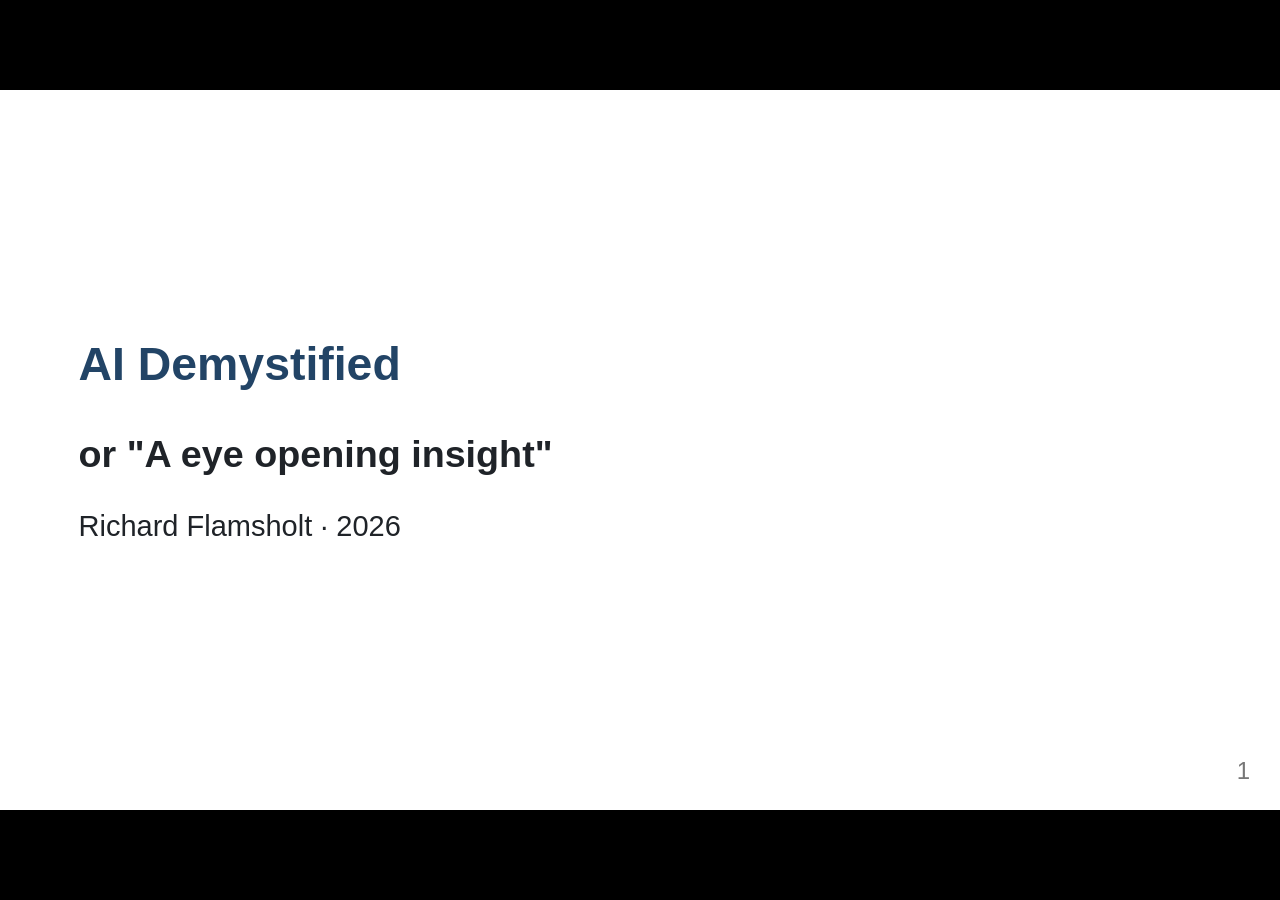
==== commit 79aedcc5: "deploy: acb78e2e5cfb93f0ccb05652e0a7c474ddc8a4e1" ====
--- a/index.html
+++ b/index.html
@@ -1,4 +1,4 @@
-<!DOCTYPE html><html lang="POSIX"><head><title>AI &amp; LLMs Demystified</title><meta property="og:title" content="AI &amp; LLMs Demystified"><meta charset="UTF-8"><meta name="viewport" content="width=device-width,height=device-height,initial-scale=1.0"><meta name="apple-mobile-web-app-capable" content="yes"><meta http-equiv="X-UA-Compatible" content="ie=edge"><meta property="og:type" content="website"><meta name="twitter:card" content="summary"><style>@media screen{body[data-bespoke-view=""] .bespoke-marp-parent>.bespoke-marp-osc>button,body[data-bespoke-view=next] .bespoke-marp-parent>.bespoke-marp-osc>button,body[data-bespoke-view=overview] button.bespoke-marp-overview-close,body[data-bespoke-view=presenter] .bespoke-marp-presenter-container .bespoke-marp-presenter-info-container .bespoke-marp-presenter-info-page-area .bespoke-marp-presenter-info-page,body[data-bespoke-view=presenter] .bespoke-marp-presenter-container .bespoke-marp-presenter-info-container button,body[data-bespoke-view=presenter] .bespoke-marp-presenter-container .bespoke-marp-presenter-note-container button{appearance:none;background-color:initial;border:0;color:inherit;cursor:pointer;font-size:inherit;opacity:.8;outline:none;padding:0;transition:opacity .2s linear;-webkit-tap-highlight-color:transparent}body[data-bespoke-view=""] .bespoke-marp-parent>.bespoke-marp-osc>button:disabled,body[data-bespoke-view=next] .bespoke-marp-parent>.bespoke-marp-osc>button:disabled,body[data-bespoke-view=overview] button.bespoke-marp-overview-close:disabled,body[data-bespoke-view=presenter] .bespoke-marp-presenter-container .bespoke-marp-presenter-info-container .bespoke-marp-presenter-info-page-area .bespoke-marp-presenter-info-page:disabled,body[data-bespoke-view=presenter] .bespoke-marp-presenter-container .bespoke-marp-presenter-info-container button:disabled,body[data-bespoke-view=presenter] .bespoke-marp-presenter-container .bespoke-marp-presenter-note-container button:disabled{cursor:not-allowed;opacity:.15!important}body[data-bespoke-view=""] .bespoke-marp-parent>.bespoke-marp-osc>button:hover,body[data-bespoke-view=next] .bespoke-marp-parent>.bespoke-marp-osc>button:hover,body[data-bespoke-view=overview] button.bespoke-marp-overview-close:hover,body[data-bespoke-view=presenter] .bespoke-marp-presenter-container .bespoke-marp-presenter-info-container .bespoke-marp-presenter-info-page-area .bespoke-marp-presenter-info-page:hover,body[data-bespoke-view=presenter] .bespoke-marp-presenter-container .bespoke-marp-presenter-info-container button:hover,body[data-bespoke-view=presenter] .bespoke-marp-presenter-container .bespoke-marp-presenter-note-container button:hover{opacity:1}body[data-bespoke-view=""] .bespoke-marp-parent>.bespoke-marp-osc>button:hover:active,body[data-bespoke-view=next] .bespoke-marp-parent>.bespoke-marp-osc>button:hover:active,body[data-bespoke-view=overview] button.bespoke-marp-overview-close:hover:active,body[data-bespoke-view=presenter] .bespoke-marp-presenter-container .bespoke-marp-presenter-info-container .bespoke-marp-presenter-info-page-area .bespoke-marp-presenter-info-page:hover:active,body[data-bespoke-view=presenter] .bespoke-marp-presenter-container .bespoke-marp-presenter-info-container button:hover:active,body[data-bespoke-view=presenter] .bespoke-marp-presenter-container .bespoke-marp-presenter-note-container button:hover:active{opacity:.6}body[data-bespoke-view=""] .bespoke-marp-parent>.bespoke-marp-osc>button:hover:not(:disabled),body[data-bespoke-view=next] .bespoke-marp-parent>.bespoke-marp-osc>button:hover:not(:disabled),body[data-bespoke-view=overview] button.bespoke-marp-overview-close:hover:not(:disabled),body[data-bespoke-view=presenter] .bespoke-marp-presenter-container .bespoke-marp-presenter-info-container .bespoke-marp-presenter-info-page-area .bespoke-marp-presenter-info-page:hover:not(:disabled),body[data-bespoke-view=presenter] .bespoke-marp-presenter-container .bespoke-marp-presenter-info-container button:hover:not(:disabled),body[data-bespoke-view=presenter] .bespoke-marp-presenter-container .bespoke-marp-presenter-note-container button:hover:not(:disabled){transition:none}body[data-bespoke-view=""] .bespoke-marp-parent>.bespoke-marp-osc>button[data-bespoke-marp-osc=prev],body[data-bespoke-view=next] .bespoke-marp-parent>.bespoke-marp-osc>button[data-bespoke-marp-osc=prev],body[data-bespoke-view=presenter] .bespoke-marp-presenter-container .bespoke-marp-presenter-info-container button.bespoke-marp-presenter-info-page-prev{background:#0000 url("[data-uri]") no-repeat 50%;background-size:contain;overflow:hidden;text-indent:100%;white-space:nowrap}body[data-bespoke-view=""] .bespoke-marp-parent>.bespoke-marp-osc>button[data-bespoke-marp-osc=next],body[data-bespoke-view=next] .bespoke-marp-parent>.bespoke-marp-osc>button[data-bespoke-marp-osc=next],body[data-bespoke-view=presenter] .bespoke-marp-presenter-container .bespoke-marp-presenter-info-container button.bespoke-marp-presenter-info-page-next{background:#0000 url("[data-uri]") no-repeat 50%;background-size:contain;overflow:hidden;text-indent:100%;white-space:nowrap}body[data-bespoke-view=""] .bespoke-marp-parent>.bespoke-marp-osc>button[data-bespoke-marp-osc=fullscreen],body[data-bespoke-view=next] .bespoke-marp-parent>.bespoke-marp-osc>button[data-bespoke-marp-osc=fullscreen]{background:#0000 url("[data-uri]") no-repeat 50%;background-size:contain;overflow:hidden;text-indent:100%;white-space:nowrap}body[data-bespoke-view=""] .bespoke-marp-parent>.bespoke-marp-osc>button.exit[data-bespoke-marp-osc=fullscreen],body[data-bespoke-view=next] .bespoke-marp-parent>.bespoke-marp-osc>button.exit[data-bespoke-marp-osc=fullscreen]{background-image:url("[data-uri]")}body[data-bespoke-view=""] .bespoke-marp-parent>.bespoke-marp-osc>button[data-bespoke-marp-osc=presenter],body[data-bespoke-view=next] .bespoke-marp-parent>.bespoke-marp-osc>button[data-bespoke-marp-osc=presenter]{background:#0000 url("[data-uri]") no-repeat 50%;background-size:contain;overflow:hidden;text-indent:100%;white-space:nowrap}body[data-bespoke-view=overview] button.bespoke-marp-overview-close,body[data-bespoke-view=presenter] .bespoke-marp-presenter-container .bespoke-marp-presenter-note-container button.bespoke-marp-presenter-note-bigger{background:#0000 url("[data-uri]") no-repeat 50%;background-size:contain;overflow:hidden;text-indent:100%;white-space:nowrap}body[data-bespoke-view=presenter] .bespoke-marp-presenter-container .bespoke-marp-presenter-note-container button.bespoke-marp-presenter-note-smaller{background:#0000 url("[data-uri]") no-repeat 50%;background-size:contain;overflow:hidden;text-indent:100%;white-space:nowrap}body[data-bespoke-view=""] .bespoke-marp-parent>.bespoke-marp-osc>button[data-bespoke-marp-osc=overview],body[data-bespoke-view=next] .bespoke-marp-parent>.bespoke-marp-osc>button[data-bespoke-marp-osc=overview]{background:#0000 url("[data-uri]") no-repeat 50%;background-size:contain;overflow:hidden;text-indent:100%;white-space:nowrap}}@keyframes __bespoke_marp_transition_reduced_outgoing__{0%{opacity:1}to{opacity:0}}@keyframes __bespoke_marp_transition_reduced_incoming__{0%{mix-blend-mode:plus-lighter;opacity:0}to{mix-blend-mode:plus-lighter;opacity:1}}.bespoke-marp-note,.bespoke-marp-osc,.bespoke-progress-parent{display:none;transition:none}@media screen{::view-transition-group(*){animation-duration:var(--marp-bespoke-transition-animation-duration,.5s);animation-timing-function:ease}::view-transition-new(*),::view-transition-old(*){animation-delay:0s;animation-direction:var(--marp-bespoke-transition-animation-direction,normal);animation-duration:var(--marp-bespoke-transition-animation-duration,.5s);animation-fill-mode:both;animation-name:var(--marp-bespoke-transition-animation-name,var(--marp-bespoke-transition-animation-name-fallback,__bespoke_marp_transition_no_animation__));mix-blend-mode:normal}::view-transition-old(*){--marp-bespoke-transition-animation-name-fallback:__bespoke_marp_transition_reduced_outgoing__;animation-timing-function:ease}::view-transition-new(*){--marp-bespoke-transition-animation-name-fallback:__bespoke_marp_transition_reduced_incoming__;animation-timing-function:ease}::view-transition-new(root),::view-transition-old(root){animation-timing-function:linear}::view-transition-new(__bespoke_marp_transition_osc__),::view-transition-old(__bespoke_marp_transition_osc__){animation-duration:0s!important;animation-name:__bespoke_marp_transition_osc__!important}::view-transition-new(__bespoke_marp_transition_osc__){opacity:0!important}.bespoke-marp-transition-warming-up::view-transition-group(*),.bespoke-marp-transition-warming-up::view-transition-new(*),.bespoke-marp-transition-warming-up::view-transition-old(*){animation-play-state:paused!important}body,html{height:100%;margin:0}body{background:#000;overflow:hidden}svg.bespoke-marp-slide{content-visibility:hidden;interactivity:inert;opacity:0;pointer-events:none;z-index:-1}svg.bespoke-marp-slide:not(.bespoke-marp-active) *{view-transition-name:none!important}svg.bespoke-marp-slide.bespoke-marp-active{content-visibility:visible;interactivity:auto;opacity:1;pointer-events:auto;z-index:0}svg.bespoke-marp-slide.bespoke-marp-active.bespoke-marp-active-ready *{animation-name:__bespoke_marp__!important}@supports not (content-visibility:hidden){svg.bespoke-marp-slide[data-bespoke-marp-load=hideable]{display:none}svg.bespoke-marp-slide[data-bespoke-marp-load=hideable].bespoke-marp-active{display:block}}}@media screen and (prefers-reduced-motion:reduce){svg.bespoke-marp-slide *{view-transition-name:none!important}}@media screen{[data-bespoke-marp-fragment=inactive]{visibility:hidden}body[data-bespoke-view=""] .bespoke-marp-parent,body[data-bespoke-view=next] .bespoke-marp-parent{inset:0;position:absolute}body[data-bespoke-view=""] .bespoke-marp-parent>.bespoke-marp-osc,body[data-bespoke-view=next] .bespoke-marp-parent>.bespoke-marp-osc{background:#000000a6;border-radius:7px;bottom:50px;color:#fff;contain:paint;display:block;font-family:Helvetica,Arial,sans-serif;font-size:16px;left:50%;line-height:0;opacity:1;padding:12px;position:absolute;touch-action:manipulation;transform:translateX(-50%);transition:opacity .2s linear;-webkit-user-select:none;user-select:none;view-transition-name:__bespoke_marp_transition_osc__;white-space:nowrap;will-change:transform;z-index:1}body[data-bespoke-view=""] .bespoke-marp-parent>.bespoke-marp-osc>:where(*),body[data-bespoke-view=next] .bespoke-marp-parent>.bespoke-marp-osc>:where(*){margin-left:6px}body[data-bespoke-view=""] .bespoke-marp-parent>.bespoke-marp-osc>:where(*):where(:first-child),body[data-bespoke-view=next] .bespoke-marp-parent>.bespoke-marp-osc>:where(*):where(:first-child){margin-left:0}body[data-bespoke-view=""] .bespoke-marp-parent>.bespoke-marp-osc>span,body[data-bespoke-view=next] .bespoke-marp-parent>.bespoke-marp-osc>span{opacity:.8}body[data-bespoke-view=""] .bespoke-marp-parent>.bespoke-marp-osc>span[data-bespoke-marp-osc=page],body[data-bespoke-view=next] .bespoke-marp-parent>.bespoke-marp-osc>span[data-bespoke-marp-osc=page]{display:inline-block;min-width:140px;text-align:center}body[data-bespoke-view=""] .bespoke-marp-parent>.bespoke-marp-osc>button[data-bespoke-marp-osc=fullscreen],body[data-bespoke-view=""] .bespoke-marp-parent>.bespoke-marp-osc>button[data-bespoke-marp-osc=next],body[data-bespoke-view=""] .bespoke-marp-parent>.bespoke-marp-osc>button[data-bespoke-marp-osc=overview],body[data-bespoke-view=""] .bespoke-marp-parent>.bespoke-marp-osc>button[data-bespoke-marp-osc=presenter],body[data-bespoke-view=""] .bespoke-marp-parent>.bespoke-marp-osc>button[data-bespoke-marp-osc=prev],body[data-bespoke-view=next] .bespoke-marp-parent>.bespoke-marp-osc>button[data-bespoke-marp-osc=fullscreen],body[data-bespoke-view=next] .bespoke-marp-parent>.bespoke-marp-osc>button[data-bespoke-marp-osc=next],body[data-bespoke-view=next] .bespoke-marp-parent>.bespoke-marp-osc>button[data-bespoke-marp-osc=overview],body[data-bespoke-view=next] .bespoke-marp-parent>.bespoke-marp-osc>button[data-bespoke-marp-osc=presenter],body[data-bespoke-view=next] .bespoke-marp-parent>.bespoke-marp-osc>button[data-bespoke-marp-osc=prev]{height:32px;line-height:32px;width:32px}body[data-bespoke-view=""] .bespoke-marp-parent.bespoke-marp-inactive,body[data-bespoke-view=next] .bespoke-marp-parent.bespoke-marp-inactive{cursor:none}body[data-bespoke-view=""] .bespoke-marp-parent.bespoke-marp-inactive>.bespoke-marp-osc,body[data-bespoke-view=next] .bespoke-marp-parent.bespoke-marp-inactive>.bespoke-marp-osc{opacity:0;pointer-events:none}body[data-bespoke-view=""] svg.bespoke-marp-slide,body[data-bespoke-view=next] svg.bespoke-marp-slide{height:100%;left:0;position:absolute;top:0;width:100%}body[data-bespoke-view=""] .bespoke-progress-parent{background:#222;display:flex;height:5px;width:100%}body[data-bespoke-view=""] .bespoke-progress-parent+:where(.bespoke-marp-parent){top:5px}body[data-bespoke-view=""] .bespoke-progress-parent .bespoke-progress-bar{background:#0288d1;flex:0 0 0;transition:flex-basis .2s cubic-bezier(0,1,1,1)}body[data-bespoke-view=next]{background:#0000}body[data-bespoke-view=presenter]{background:#161616}body[data-bespoke-view=presenter] .bespoke-marp-presenter-container{display:grid;font-family:Helvetica,Arial,sans-serif;grid-template:"current dragbar next" minmax(140px,1fr) "current dragbar note" 2fr "info    dragbar note" 3em;grid-template-columns:minmax(3px,var(--bespoke-marp-presenter-split-ratio,66%)) 0 minmax(3px,1fr);height:100%;left:0;position:absolute;top:0;width:100%}body[data-bespoke-view=presenter] .bespoke-marp-presenter-container :where(.bespoke-marp-parent){grid-area:current;overflow:hidden;position:relative}body[data-bespoke-view=presenter] .bespoke-marp-presenter-container :where(.bespoke-marp-parent) :where(svg.bespoke-marp-slide){height:calc(100% - 40px);left:20px;pointer-events:none;position:absolute;top:20px;-webkit-user-select:none;user-select:none;width:calc(100% - 40px)}body[data-bespoke-view=presenter] .bespoke-marp-presenter-container :where(.bespoke-marp-parent) :where(svg.bespoke-marp-slide).bespoke-marp-active{filter:drop-shadow(0 3px 10px rgba(0,0,0,.5))}body[data-bespoke-view=presenter] .bespoke-marp-presenter-container .bespoke-marp-presenter-dragbar-container{background:#0288d1;cursor:col-resize;grid-area:dragbar;margin-left:-3px;opacity:0;position:relative;transition:opacity .4s linear .1s;width:6px;z-index:10}body[data-bespoke-view=presenter] .bespoke-marp-presenter-container .bespoke-marp-presenter-dragbar-container:hover{opacity:1}body[data-bespoke-view=presenter] .bespoke-marp-presenter-container .bespoke-marp-presenter-dragbar-container.active{opacity:1;transition-delay:0s}body[data-bespoke-view=presenter] .bespoke-marp-presenter-container .bespoke-marp-presenter-next-container{background:#222;cursor:pointer;display:none;grid-area:next;overflow:hidden;position:relative}body[data-bespoke-view=presenter] .bespoke-marp-presenter-container .bespoke-marp-presenter-next-container.active{display:block}body[data-bespoke-view=presenter] .bespoke-marp-presenter-container .bespoke-marp-presenter-next-container iframe.bespoke-marp-presenter-next{background:#0000;border:0;display:block;filter:drop-shadow(0 3px 10px rgba(0,0,0,.5));height:calc(100% - 40px);left:20px;pointer-events:none;position:absolute;interactivity:inert;top:20px;-webkit-user-select:none;user-select:none;width:calc(100% - 40px)}body[data-bespoke-view=presenter] .bespoke-marp-presenter-container .bespoke-marp-presenter-note-container{background:#222;color:#eee;grid-area:note;position:relative;z-index:1}body[data-bespoke-view=presenter] .bespoke-marp-presenter-container .bespoke-marp-presenter-note-container button{height:1.5em;line-height:1.5em;width:1.5em}body[data-bespoke-view=presenter] .bespoke-marp-presenter-container .bespoke-marp-presenter-note-container .bespoke-marp-presenter-note-wrapper{display:block;inset:0;position:absolute}body[data-bespoke-view=presenter] .bespoke-marp-presenter-container .bespoke-marp-presenter-note-container .bespoke-marp-presenter-note-buttons{background:#000000a6;border-radius:4px;bottom:0;display:flex;gap:4px;margin:12px;opacity:0;padding:6px;pointer-events:none;position:absolute;right:0;transition:opacity .2s linear}body[data-bespoke-view=presenter] .bespoke-marp-presenter-container .bespoke-marp-presenter-note-container .bespoke-marp-presenter-note-buttons:focus-within,body[data-bespoke-view=presenter] .bespoke-marp-presenter-container .bespoke-marp-presenter-note-container .bespoke-marp-presenter-note-wrapper:focus-within+.bespoke-marp-presenter-note-buttons,body[data-bespoke-view=presenter] .bespoke-marp-presenter-container .bespoke-marp-presenter-note-container:hover .bespoke-marp-presenter-note-buttons{opacity:1;pointer-events:auto}body[data-bespoke-view=presenter] .bespoke-marp-presenter-container .bespoke-marp-presenter-note-container .bespoke-marp-note{box-sizing:border-box;font-size:calc(1.1em*var(--bespoke-marp-note-font-scale, 1));height:calc(100% - 40px);margin:20px;overflow:auto;padding-right:3px;white-space:pre-wrap;width:calc(100% - 40px);word-wrap:break-word;scrollbar-color:#eeeeee80 #0000;scrollbar-width:thin}body[data-bespoke-view=presenter] .bespoke-marp-presenter-container .bespoke-marp-presenter-note-container .bespoke-marp-note::-webkit-scrollbar{width:6px}body[data-bespoke-view=presenter] .bespoke-marp-presenter-container .bespoke-marp-presenter-note-container .bespoke-marp-note::-webkit-scrollbar-track{background:#0000}body[data-bespoke-view=presenter] .bespoke-marp-presenter-container .bespoke-marp-presenter-note-container .bespoke-marp-note::-webkit-scrollbar-thumb{background:#eeeeee80;border-radius:6px}body[data-bespoke-view=presenter] .bespoke-marp-presenter-container .bespoke-marp-presenter-note-container .bespoke-marp-note:empty{pointer-events:none}body[data-bespoke-view=presenter] .bespoke-marp-presenter-container .bespoke-marp-presenter-note-container .bespoke-marp-note.active{display:block}body[data-bespoke-view=presenter] .bespoke-marp-presenter-container .bespoke-marp-presenter-note-container .bespoke-marp-note p:first-child{margin-top:0}body[data-bespoke-view=presenter] .bespoke-marp-presenter-container .bespoke-marp-presenter-note-container .bespoke-marp-note p:last-child{margin-bottom:0}body[data-bespoke-view=presenter] .bespoke-marp-presenter-container .bespoke-marp-presenter-info-container{align-items:center;box-sizing:border-box;color:#eee;display:flex;flex-wrap:nowrap;grid-area:info;justify-content:center;overflow:hidden;padding:0 10px}body[data-bespoke-view=presenter] .bespoke-marp-presenter-container .bespoke-marp-presenter-info-container .bespoke-marp-presenter-info-page-area,body[data-bespoke-view=presenter] .bespoke-marp-presenter-container .bespoke-marp-presenter-info-container .bespoke-marp-presenter-info-time,body[data-bespoke-view=presenter] .bespoke-marp-presenter-container .bespoke-marp-presenter-info-container .bespoke-marp-presenter-info-timer{box-sizing:border-box;display:block;padding:0 10px;white-space:nowrap;width:100%}body[data-bespoke-view=presenter] .bespoke-marp-presenter-container .bespoke-marp-presenter-info-container button{height:1.5em;line-height:1.5em;width:1.5em}body[data-bespoke-view=presenter] .bespoke-marp-presenter-container .bespoke-marp-presenter-info-container .bespoke-marp-presenter-info-page-area{order:2;text-align:center}body[data-bespoke-view=presenter] .bespoke-marp-presenter-container .bespoke-marp-presenter-info-container .bespoke-marp-presenter-info-page-area .bespoke-marp-presenter-info-page{display:inline-block;min-width:120px;text-align:center}body[data-bespoke-view=presenter] .bespoke-marp-presenter-container .bespoke-marp-presenter-info-container .bespoke-marp-presenter-info-time{color:#999;order:1;text-align:left}body[data-bespoke-view=presenter] .bespoke-marp-presenter-container .bespoke-marp-presenter-info-container .bespoke-marp-presenter-info-timer{color:#999;order:3;text-align:right}body[data-bespoke-view=presenter] .bespoke-marp-presenter-container .bespoke-marp-presenter-info-container .bespoke-marp-presenter-info-timer:hover{cursor:pointer}body[data-bespoke-view=overview]{background:#161616;overflow:auto}body[data-bespoke-view=overview] [data-bespoke-marp-fragment=inactive]{visibility:visible}body[data-bespoke-view=overview] .bespoke-marp-overview-header{backdrop-filter:blur(4px);background:#222222d9;box-shadow:0 3px 10px #00000080;box-sizing:border-box;display:flex;height:48px;inset:0 0 auto;justify-content:flex-end;padding:10px;position:fixed;z-index:1}body[data-bespoke-view=overview] button.bespoke-marp-overview-close{height:28px;line-height:28px;transform:rotate(45deg);width:28px}body[data-bespoke-view=overview] .bespoke-marp-parent{display:grid;gap:40px;grid-template-columns:repeat(auto-fit,minmax(0,240px));justify-content:space-around;padding:30px}body[data-bespoke-view=overview] .bespoke-marp-parent svg.bespoke-marp-slide{--bov-selected:#0000;--bov-focus:#161616;--bov-focus-outline:#0000;background-image:conic-gradient(#161616 0 0),conic-gradient(var(--bov-focus) 0 0),conic-gradient(var(--bov-focus-outline) 0 0),conic-gradient(var(--bov-selected) 0 0);background-position:5px 5px,3px 3px,2px 2px,0 0;background-repeat:no-repeat;background-size:calc(100% - 10px) calc(100% - 10px),calc(100% - 6px) calc(100% - 6px),calc(100% - 4px) calc(100% - 4px),100% 100%;content-visibility:visible;cursor:pointer;filter:drop-shadow(0 3px 10px rgba(0,0,0,.5));margin:-6px;padding:6px;interactivity:auto;opacity:1;outline:0;pointer-events:auto;scroll-margin-block:30px;width:100%;z-index:0}body[data-bespoke-view=overview] .bespoke-marp-parent svg.bespoke-marp-slide *,body[data-bespoke-view=overview] .bespoke-marp-parent svg.bespoke-marp-slide.bespoke-marp-active *{pointer-events:none;interactivity:inert}body[data-bespoke-view=overview] .bespoke-marp-parent svg.bespoke-marp-slide:active,body[data-bespoke-view=overview] .bespoke-marp-parent svg.bespoke-marp-slide:focus-visible,body[data-bespoke-view=overview] .bespoke-marp-parent svg.bespoke-marp-slide:hover{--bov-focus-outline:#161616}body[data-bespoke-view=overview] .bespoke-marp-parent svg.bespoke-marp-slide:focus-visible,body[data-bespoke-view=overview] .bespoke-marp-parent svg.bespoke-marp-slide:hover{--bov-focus:#999}body[data-bespoke-view=overview] .bespoke-marp-parent svg.bespoke-marp-slide:active{--bov-focus:#eee}body[data-bespoke-view=overview] .bespoke-marp-parent svg.bespoke-marp-slide.bespoke-marp-active{--bov-selected:#0288d1}body[data-bespoke-view=overview]:has(.bespoke-marp-overview-header) .bespoke-marp-parent{padding-top:78px}body[data-bespoke-view=overview]:has(.bespoke-marp-overview-header) .bespoke-marp-parent svg.bespoke-marp-slide{scroll-margin-top:78px}.bespoke-marp-overview{background:#000000a6;inset:0;opacity:0;pointer-events:none;position:fixed;transition:opacity .1s ease;z-index:10}.bespoke-marp-overview iframe{background:#222;border:0;display:block;height:100%;left:0;position:absolute;top:0;width:100%}.bespoke-marp-overview[data-open="1"]{opacity:1;pointer-events:auto}}@media print{.bespoke-marp-overview,.bespoke-marp-presenter-info-container,.bespoke-marp-presenter-next-container,.bespoke-marp-presenter-note-container{display:none}}</style><style>@keyframes marp-outgoing-transition-__builtin__reveal{0%{animation-timing-function:ease-out;transform:translateX(0)}to{opacity:0;transform:translateX(-10%)}}@keyframes marp-incoming-transition-__builtin__reveal{0%{z-index:-1}to{z-index:-1}}@keyframes marp-outgoing-transition-backward-__builtin__reveal{}@keyframes marp-incoming-transition-backward-__builtin__reveal{0%{animation-timing-function:ease-out;opacity:0;transform:translateX(-10%)}to{transform:translateX(0)}}</style><style>div#\:\$p > svg > foreignObject > section{width:1280px;height:720px;box-sizing:border-box;overflow:hidden;position:relative;scroll-snap-align:center center;-webkit-text-size-adjust:100%;text-size-adjust:100%}div#\:\$p > svg > foreignObject > section::after{bottom:0;content:attr(data-marpit-pagination);padding:inherit;pointer-events:none;position:absolute;right:0}div#\:\$p > svg > foreignObject > section:not([data-marpit-pagination])::after{display:none}div#\:\$p > svg > foreignObject > section :is(h1, marp-h1){font-size:2em;margin-block:0.67em}div#\:\$p > svg > foreignObject > section video::-webkit-media-controls{will-change:transform}@page {size:1280px 720px;margin:0}@media print{html, body{background-color:#fff;margin:0;page-break-inside:avoid;break-inside:avoid-page}div#\:\$p > svg > foreignObject > section{page-break-before:always;break-before:page}div#\:\$p > svg > foreignObject > section, div#\:\$p > svg > foreignObject > section *{-webkit-print-color-adjust:exact!important;animation-delay:0s!important;animation-duration:0s!important;color-adjust:exact!important;print-color-adjust:exact!important;transition:none!important}div#\:\$p > svg[data-marpit-svg]{display:block;height:100vh;width:100vw}}div#\:\$p > svg > foreignObject > :where(section){container-type:size}div#\:\$p > svg > foreignObject > section mjx-container[jax="SVG"]{direction:ltr}div#\:\$p > svg > foreignObject > section mjx-container[jax="SVG"] > svg{overflow:visible;min-height:1px;min-width:1px}div#\:\$p > svg > foreignObject > section mjx-container[jax="SVG"] > svg a{fill:blue;stroke:blue}div#\:\$p > svg > foreignObject > section mjx-container[jax="SVG"][display="true"]{display:block;text-align:center;margin:1em 0}div#\:\$p > svg > foreignObject > section mjx-container[jax="SVG"][display="true"][width="full"]{display:flex}div#\:\$p > svg > foreignObject > section mjx-container[jax="SVG"][justify="left"]{text-align:left}div#\:\$p > svg > foreignObject > section mjx-container[jax="SVG"][justify="right"]{text-align:right}div#\:\$p > svg > foreignObject > section g[data-mml-node="merror"] > g{fill:red;stroke:red}div#\:\$p > svg > foreignObject > section g[data-mml-node="merror"] > rect[data-background]{fill:yellow;stroke:none}div#\:\$p > svg > foreignObject > section g[data-mml-node="mtable"] > line[data-line], div#\:\$p > svg > foreignObject > section svg[data-table] > g > line[data-line]{stroke-width:70px;fill:none}div#\:\$p > svg > foreignObject > section g[data-mml-node="mtable"] > rect[data-frame], div#\:\$p > svg > foreignObject > section svg[data-table] > g > rect[data-frame]{stroke-width:70px;fill:none}div#\:\$p > svg > foreignObject > section g[data-mml-node="mtable"] > .mjx-dashed, div#\:\$p > svg > foreignObject > section svg[data-table] > g > .mjx-dashed{stroke-dasharray:140}div#\:\$p > svg > foreignObject > section g[data-mml-node="mtable"] > .mjx-dotted, div#\:\$p > svg > foreignObject > section svg[data-table] > g > .mjx-dotted{stroke-linecap:round;stroke-dasharray:0,140}div#\:\$p > svg > foreignObject > section g[data-mml-node="mtable"] > g > svg{overflow:visible}div#\:\$p > svg > foreignObject > section [jax="SVG"] mjx-tool{display:inline-block;position:relative;width:0;height:0}div#\:\$p > svg > foreignObject > section [jax="SVG"] mjx-tool > mjx-tip{position:absolute;top:0;left:0}div#\:\$p > svg > foreignObject > section mjx-tool > mjx-tip{display:inline-block;padding:.2em;border:1px solid #888;font-size:70%;background-color:#F8F8F8;color:black;box-shadow:2px 2px 5px #AAAAAA}div#\:\$p > svg > foreignObject > section g[data-mml-node="maction"][data-toggle]{cursor:pointer}div#\:\$p > svg > foreignObject > section mjx-status{display:block;position:fixed;left:1em;bottom:1em;min-width:25%;padding:.2em .4em;border:1px solid #888;font-size:90%;background-color:#F8F8F8;color:black}div#\:\$p > svg > foreignObject > section foreignObject[data-mjx-xml]{font-family:initial;line-height:normal;overflow:visible}div#\:\$p > svg > foreignObject > section mjx-container[jax="SVG"] path[data-c], div#\:\$p > svg > foreignObject > section mjx-container[jax="SVG"] use[data-c]{stroke-width:3}@media print{div#\:\$p > svg > foreignObject > section mjx-container[jax=SVG] path[data-c],div#\:\$p > svg > foreignObject > section mjx-container[jax=SVG] use[data-c]{stroke-width:0}}div#\:\$p > svg > foreignObject > section img[data-marp-twemoji]{background:transparent;height:1em;margin:0 .05em 0 .1em;vertical-align:-.1em;width:1em}div#\:\$p > svg > foreignObject > section{--fgColor-danger:light-dark(#d1242f, #f85149);--bgColor-attention-muted:light-dark(#fff8c5, #bb800926);--bgColor-muted:light-dark(#f6f8fa, #151b23);--bgColor-neutral-muted:light-dark(#818b981f, #656c7633);--borderColor-accent-emphasis:light-dark(#0969da, #1f6feb);--borderColor-attention-emphasis:light-dark(#9a6700, #9e6a03);--borderColor-danger-emphasis:light-dark(#cf222e, #da3633);--borderColor-default:light-dark(#d1d9e0, #3d444d);--borderColor-done-emphasis:light-dark(#8250df, #8957e5);--borderColor-success-emphasis:light-dark(#1a7f37, #238636);--color-prettylights-syntax-brackethighlighter-angle:light-dark(#59636e, #9198a1);--color-prettylights-syntax-brackethighlighter-unmatched:light-dark(#82071e, #f85149);--color-prettylights-syntax-carriage-return-bg:light-dark(#cf222e, #b62324);--color-prettylights-syntax-carriage-return-text:light-dark(#f6f8fa, #f0f6fc);--color-prettylights-syntax-comment:light-dark(#59636e, #9198a1);--color-prettylights-syntax-constant:light-dark(#0550ae, #79c0ff);--color-prettylights-syntax-constant-other-reference-link:light-dark(#0a3069, #a5d6ff);--color-prettylights-syntax-entity:light-dark(#6639ba, #d2a8ff);--color-prettylights-syntax-entity-tag:light-dark(#0550ae, #7ee787);--color-prettylights-syntax-invalid-illegal-text:light-dark(var(--fgColor-danger), var(--fgColor-danger));--color-prettylights-syntax-keyword:light-dark(#cf222e, #ff7b72);--color-prettylights-syntax-markup-changed-bg:light-dark(#ffd8b5, #5a1e02);--color-prettylights-syntax-markup-changed-text:light-dark(#953800, #ffdfb6);--color-prettylights-syntax-markup-deleted-bg:light-dark(#ffebe9, #67060c);--color-prettylights-syntax-markup-deleted-text:light-dark(#82071e, #ffdcd7);--color-prettylights-syntax-markup-heading:light-dark(#0550ae, #1f6feb);--color-prettylights-syntax-markup-ignored-bg:light-dark(#0550ae, #1158c7);--color-prettylights-syntax-markup-ignored-text:light-dark(#d1d9e0, #f0f6fc);--color-prettylights-syntax-markup-inserted-bg:light-dark(#dafbe1, #033a16);--color-prettylights-syntax-markup-inserted-text:light-dark(#116329, #aff5b4);--color-prettylights-syntax-markup-list:light-dark(#3b2300, #f2cc60);--color-prettylights-syntax-meta-diff-range:light-dark(#8250df, #d2a8ff);--color-prettylights-syntax-string:light-dark(#0a3069, #a5d6ff);--color-prettylights-syntax-string-regexp:light-dark(#116329, #7ee787);--color-prettylights-syntax-sublimelinter-gutter-mark:light-dark(#818b98, #3d444d);--color-prettylights-syntax-variable:light-dark(#953800, #ffa657);--fgColor-accent:light-dark(#0969da, #4493f8);--fgColor-attention:light-dark(#9a6700, #d29922);--fgColor-done:light-dark(#8250df, #ab7df8);--fgColor-muted:light-dark(#59636e, #9198a1);--fgColor-success:light-dark(#1a7f37, #3fb950);--bgColor-default:light-dark(#fff, #0d1117);--borderColor-muted:light-dark(#d1d9e0b3, #3d444db3);--color-prettylights-syntax-invalid-illegal-bg:light-dark(var(--bgColor-danger-muted), var(--bgColor-danger-muted));--color-prettylights-syntax-markup-bold:light-dark(#1f2328, #f0f6fc);--color-prettylights-syntax-markup-italic:light-dark(#1f2328, #f0f6fc);--color-prettylights-syntax-storage-modifier-import:light-dark(#1f2328, #f0f6fc);--fgColor-default:light-dark(#1f2328, #f0f6fc);--focus-outlineColor:light-dark(var(--borderColor-accent-emphasis), var(--borderColor-accent-emphasis));--borderColor-neutral-muted:light-dark(var(--borderColor-muted), var(--borderColor-muted));--base-size-16:calc(var(--marpit-root-font-size, 1rem) * 1);--base-size-24:calc(var(--marpit-root-font-size, 1rem) * 1.5);--base-size-4:calc(var(--marpit-root-font-size, 1rem) * 0.25);--base-size-40:calc(var(--marpit-root-font-size, 1rem) * 2.5);--base-size-8:calc(var(--marpit-root-font-size, 1rem) * 0.5);--base-text-weight-medium:500;--base-text-weight-normal:400;--base-text-weight-semibold:600;--fontStack-monospace:ui-monospace, SFMono-Regular, SF Mono, Menlo, Consolas, Liberation Mono, monospace;--fontStack-sansSerif:-apple-system, BlinkMacSystemFont, "Segoe UI", "Noto Sans", Helvetica, Arial, sans-serif, "Apple Color Emoji", "Segoe UI Emoji";}/*!
+<!DOCTYPE html><html lang="POSIX"><head><title>AI Demystified</title><meta property="og:title" content="AI Demystified"><meta charset="UTF-8"><meta name="viewport" content="width=device-width,height=device-height,initial-scale=1.0"><meta name="apple-mobile-web-app-capable" content="yes"><meta http-equiv="X-UA-Compatible" content="ie=edge"><meta property="og:type" content="website"><meta name="twitter:card" content="summary"><style>@media screen{body[data-bespoke-view=""] .bespoke-marp-parent>.bespoke-marp-osc>button,body[data-bespoke-view=next] .bespoke-marp-parent>.bespoke-marp-osc>button,body[data-bespoke-view=overview] button.bespoke-marp-overview-close,body[data-bespoke-view=presenter] .bespoke-marp-presenter-container .bespoke-marp-presenter-info-container .bespoke-marp-presenter-info-page-area .bespoke-marp-presenter-info-page,body[data-bespoke-view=presenter] .bespoke-marp-presenter-container .bespoke-marp-presenter-info-container button,body[data-bespoke-view=presenter] .bespoke-marp-presenter-container .bespoke-marp-presenter-note-container button{appearance:none;background-color:initial;border:0;color:inherit;cursor:pointer;font-size:inherit;opacity:.8;outline:none;padding:0;transition:opacity .2s linear;-webkit-tap-highlight-color:transparent}body[data-bespoke-view=""] .bespoke-marp-parent>.bespoke-marp-osc>button:disabled,body[data-bespoke-view=next] .bespoke-marp-parent>.bespoke-marp-osc>button:disabled,body[data-bespoke-view=overview] button.bespoke-marp-overview-close:disabled,body[data-bespoke-view=presenter] .bespoke-marp-presenter-container .bespoke-marp-presenter-info-container .bespoke-marp-presenter-info-page-area .bespoke-marp-presenter-info-page:disabled,body[data-bespoke-view=presenter] .bespoke-marp-presenter-container .bespoke-marp-presenter-info-container button:disabled,body[data-bespoke-view=presenter] .bespoke-marp-presenter-container .bespoke-marp-presenter-note-container button:disabled{cursor:not-allowed;opacity:.15!important}body[data-bespoke-view=""] .bespoke-marp-parent>.bespoke-marp-osc>button:hover,body[data-bespoke-view=next] .bespoke-marp-parent>.bespoke-marp-osc>button:hover,body[data-bespoke-view=overview] button.bespoke-marp-overview-close:hover,body[data-bespoke-view=presenter] .bespoke-marp-presenter-container .bespoke-marp-presenter-info-container .bespoke-marp-presenter-info-page-area .bespoke-marp-presenter-info-page:hover,body[data-bespoke-view=presenter] .bespoke-marp-presenter-container .bespoke-marp-presenter-info-container button:hover,body[data-bespoke-view=presenter] .bespoke-marp-presenter-container .bespoke-marp-presenter-note-container button:hover{opacity:1}body[data-bespoke-view=""] .bespoke-marp-parent>.bespoke-marp-osc>button:hover:active,body[data-bespoke-view=next] .bespoke-marp-parent>.bespoke-marp-osc>button:hover:active,body[data-bespoke-view=overview] button.bespoke-marp-overview-close:hover:active,body[data-bespoke-view=presenter] .bespoke-marp-presenter-container .bespoke-marp-presenter-info-container .bespoke-marp-presenter-info-page-area .bespoke-marp-presenter-info-page:hover:active,body[data-bespoke-view=presenter] .bespoke-marp-presenter-container .bespoke-marp-presenter-info-container button:hover:active,body[data-bespoke-view=presenter] .bespoke-marp-presenter-container .bespoke-marp-presenter-note-container button:hover:active{opacity:.6}body[data-bespoke-view=""] .bespoke-marp-parent>.bespoke-marp-osc>button:hover:not(:disabled),body[data-bespoke-view=next] .bespoke-marp-parent>.bespoke-marp-osc>button:hover:not(:disabled),body[data-bespoke-view=overview] button.bespoke-marp-overview-close:hover:not(:disabled),body[data-bespoke-view=presenter] .bespoke-marp-presenter-container .bespoke-marp-presenter-info-container .bespoke-marp-presenter-info-page-area .bespoke-marp-presenter-info-page:hover:not(:disabled),body[data-bespoke-view=presenter] .bespoke-marp-presenter-container .bespoke-marp-presenter-info-container button:hover:not(:disabled),body[data-bespoke-view=presenter] .bespoke-marp-presenter-container .bespoke-marp-presenter-note-container button:hover:not(:disabled){transition:none}body[data-bespoke-view=""] .bespoke-marp-parent>.bespoke-marp-osc>button[data-bespoke-marp-osc=prev],body[data-bespoke-view=next] .bespoke-marp-parent>.bespoke-marp-osc>button[data-bespoke-marp-osc=prev],body[data-bespoke-view=presenter] .bespoke-marp-presenter-container .bespoke-marp-presenter-info-container button.bespoke-marp-presenter-info-page-prev{background:#0000 url("[data-uri]") no-repeat 50%;background-size:contain;overflow:hidden;text-indent:100%;white-space:nowrap}body[data-bespoke-view=""] .bespoke-marp-parent>.bespoke-marp-osc>button[data-bespoke-marp-osc=next],body[data-bespoke-view=next] .bespoke-marp-parent>.bespoke-marp-osc>button[data-bespoke-marp-osc=next],body[data-bespoke-view=presenter] .bespoke-marp-presenter-container .bespoke-marp-presenter-info-container button.bespoke-marp-presenter-info-page-next{background:#0000 url("[data-uri]") no-repeat 50%;background-size:contain;overflow:hidden;text-indent:100%;white-space:nowrap}body[data-bespoke-view=""] .bespoke-marp-parent>.bespoke-marp-osc>button[data-bespoke-marp-osc=fullscreen],body[data-bespoke-view=next] .bespoke-marp-parent>.bespoke-marp-osc>button[data-bespoke-marp-osc=fullscreen]{background:#0000 url("[data-uri]") no-repeat 50%;background-size:contain;overflow:hidden;text-indent:100%;white-space:nowrap}body[data-bespoke-view=""] .bespoke-marp-parent>.bespoke-marp-osc>button.exit[data-bespoke-marp-osc=fullscreen],body[data-bespoke-view=next] .bespoke-marp-parent>.bespoke-marp-osc>button.exit[data-bespoke-marp-osc=fullscreen]{background-image:url("[data-uri]")}body[data-bespoke-view=""] .bespoke-marp-parent>.bespoke-marp-osc>button[data-bespoke-marp-osc=presenter],body[data-bespoke-view=next] .bespoke-marp-parent>.bespoke-marp-osc>button[data-bespoke-marp-osc=presenter]{background:#0000 url("[data-uri]") no-repeat 50%;background-size:contain;overflow:hidden;text-indent:100%;white-space:nowrap}body[data-bespoke-view=overview] button.bespoke-marp-overview-close,body[data-bespoke-view=presenter] .bespoke-marp-presenter-container .bespoke-marp-presenter-note-container button.bespoke-marp-presenter-note-bigger{background:#0000 url("[data-uri]") no-repeat 50%;background-size:contain;overflow:hidden;text-indent:100%;white-space:nowrap}body[data-bespoke-view=presenter] .bespoke-marp-presenter-container .bespoke-marp-presenter-note-container button.bespoke-marp-presenter-note-smaller{background:#0000 url("[data-uri]") no-repeat 50%;background-size:contain;overflow:hidden;text-indent:100%;white-space:nowrap}body[data-bespoke-view=""] .bespoke-marp-parent>.bespoke-marp-osc>button[data-bespoke-marp-osc=overview],body[data-bespoke-view=next] .bespoke-marp-parent>.bespoke-marp-osc>button[data-bespoke-marp-osc=overview]{background:#0000 url("[data-uri]") no-repeat 50%;background-size:contain;overflow:hidden;text-indent:100%;white-space:nowrap}}@keyframes __bespoke_marp_transition_reduced_outgoing__{0%{opacity:1}to{opacity:0}}@keyframes __bespoke_marp_transition_reduced_incoming__{0%{mix-blend-mode:plus-lighter;opacity:0}to{mix-blend-mode:plus-lighter;opacity:1}}.bespoke-marp-note,.bespoke-marp-osc,.bespoke-progress-parent{display:none;transition:none}@media screen{::view-transition-group(*){animation-duration:var(--marp-bespoke-transition-animation-duration,.5s);animation-timing-function:ease}::view-transition-new(*),::view-transition-old(*){animation-delay:0s;animation-direction:var(--marp-bespoke-transition-animation-direction,normal);animation-duration:var(--marp-bespoke-transition-animation-duration,.5s);animation-fill-mode:both;animation-name:var(--marp-bespoke-transition-animation-name,var(--marp-bespoke-transition-animation-name-fallback,__bespoke_marp_transition_no_animation__));mix-blend-mode:normal}::view-transition-old(*){--marp-bespoke-transition-animation-name-fallback:__bespoke_marp_transition_reduced_outgoing__;animation-timing-function:ease}::view-transition-new(*){--marp-bespoke-transition-animation-name-fallback:__bespoke_marp_transition_reduced_incoming__;animation-timing-function:ease}::view-transition-new(root),::view-transition-old(root){animation-timing-function:linear}::view-transition-new(__bespoke_marp_transition_osc__),::view-transition-old(__bespoke_marp_transition_osc__){animation-duration:0s!important;animation-name:__bespoke_marp_transition_osc__!important}::view-transition-new(__bespoke_marp_transition_osc__){opacity:0!important}.bespoke-marp-transition-warming-up::view-transition-group(*),.bespoke-marp-transition-warming-up::view-transition-new(*),.bespoke-marp-transition-warming-up::view-transition-old(*){animation-play-state:paused!important}body,html{height:100%;margin:0}body{background:#000;overflow:hidden}svg.bespoke-marp-slide{content-visibility:hidden;interactivity:inert;opacity:0;pointer-events:none;z-index:-1}svg.bespoke-marp-slide:not(.bespoke-marp-active) *{view-transition-name:none!important}svg.bespoke-marp-slide.bespoke-marp-active{content-visibility:visible;interactivity:auto;opacity:1;pointer-events:auto;z-index:0}svg.bespoke-marp-slide.bespoke-marp-active.bespoke-marp-active-ready *{animation-name:__bespoke_marp__!important}@supports not (content-visibility:hidden){svg.bespoke-marp-slide[data-bespoke-marp-load=hideable]{display:none}svg.bespoke-marp-slide[data-bespoke-marp-load=hideable].bespoke-marp-active{display:block}}}@media screen and (prefers-reduced-motion:reduce){svg.bespoke-marp-slide *{view-transition-name:none!important}}@media screen{[data-bespoke-marp-fragment=inactive]{visibility:hidden}body[data-bespoke-view=""] .bespoke-marp-parent,body[data-bespoke-view=next] .bespoke-marp-parent{inset:0;position:absolute}body[data-bespoke-view=""] .bespoke-marp-parent>.bespoke-marp-osc,body[data-bespoke-view=next] .bespoke-marp-parent>.bespoke-marp-osc{background:#000000a6;border-radius:7px;bottom:50px;color:#fff;contain:paint;display:block;font-family:Helvetica,Arial,sans-serif;font-size:16px;left:50%;line-height:0;opacity:1;padding:12px;position:absolute;touch-action:manipulation;transform:translateX(-50%);transition:opacity .2s linear;-webkit-user-select:none;user-select:none;view-transition-name:__bespoke_marp_transition_osc__;white-space:nowrap;will-change:transform;z-index:1}body[data-bespoke-view=""] .bespoke-marp-parent>.bespoke-marp-osc>:where(*),body[data-bespoke-view=next] .bespoke-marp-parent>.bespoke-marp-osc>:where(*){margin-left:6px}body[data-bespoke-view=""] .bespoke-marp-parent>.bespoke-marp-osc>:where(*):where(:first-child),body[data-bespoke-view=next] .bespoke-marp-parent>.bespoke-marp-osc>:where(*):where(:first-child){margin-left:0}body[data-bespoke-view=""] .bespoke-marp-parent>.bespoke-marp-osc>span,body[data-bespoke-view=next] .bespoke-marp-parent>.bespoke-marp-osc>span{opacity:.8}body[data-bespoke-view=""] .bespoke-marp-parent>.bespoke-marp-osc>span[data-bespoke-marp-osc=page],body[data-bespoke-view=next] .bespoke-marp-parent>.bespoke-marp-osc>span[data-bespoke-marp-osc=page]{display:inline-block;min-width:140px;text-align:center}body[data-bespoke-view=""] .bespoke-marp-parent>.bespoke-marp-osc>button[data-bespoke-marp-osc=fullscreen],body[data-bespoke-view=""] .bespoke-marp-parent>.bespoke-marp-osc>button[data-bespoke-marp-osc=next],body[data-bespoke-view=""] .bespoke-marp-parent>.bespoke-marp-osc>button[data-bespoke-marp-osc=overview],body[data-bespoke-view=""] .bespoke-marp-parent>.bespoke-marp-osc>button[data-bespoke-marp-osc=presenter],body[data-bespoke-view=""] .bespoke-marp-parent>.bespoke-marp-osc>button[data-bespoke-marp-osc=prev],body[data-bespoke-view=next] .bespoke-marp-parent>.bespoke-marp-osc>button[data-bespoke-marp-osc=fullscreen],body[data-bespoke-view=next] .bespoke-marp-parent>.bespoke-marp-osc>button[data-bespoke-marp-osc=next],body[data-bespoke-view=next] .bespoke-marp-parent>.bespoke-marp-osc>button[data-bespoke-marp-osc=overview],body[data-bespoke-view=next] .bespoke-marp-parent>.bespoke-marp-osc>button[data-bespoke-marp-osc=presenter],body[data-bespoke-view=next] .bespoke-marp-parent>.bespoke-marp-osc>button[data-bespoke-marp-osc=prev]{height:32px;line-height:32px;width:32px}body[data-bespoke-view=""] .bespoke-marp-parent.bespoke-marp-inactive,body[data-bespoke-view=next] .bespoke-marp-parent.bespoke-marp-inactive{cursor:none}body[data-bespoke-view=""] .bespoke-marp-parent.bespoke-marp-inactive>.bespoke-marp-osc,body[data-bespoke-view=next] .bespoke-marp-parent.bespoke-marp-inactive>.bespoke-marp-osc{opacity:0;pointer-events:none}body[data-bespoke-view=""] svg.bespoke-marp-slide,body[data-bespoke-view=next] svg.bespoke-marp-slide{height:100%;left:0;position:absolute;top:0;width:100%}body[data-bespoke-view=""] .bespoke-progress-parent{background:#222;display:flex;height:5px;width:100%}body[data-bespoke-view=""] .bespoke-progress-parent+:where(.bespoke-marp-parent){top:5px}body[data-bespoke-view=""] .bespoke-progress-parent .bespoke-progress-bar{background:#0288d1;flex:0 0 0;transition:flex-basis .2s cubic-bezier(0,1,1,1)}body[data-bespoke-view=next]{background:#0000}body[data-bespoke-view=presenter]{background:#161616}body[data-bespoke-view=presenter] .bespoke-marp-presenter-container{display:grid;font-family:Helvetica,Arial,sans-serif;grid-template:"current dragbar next" minmax(140px,1fr) "current dragbar note" 2fr "info    dragbar note" 3em;grid-template-columns:minmax(3px,var(--bespoke-marp-presenter-split-ratio,66%)) 0 minmax(3px,1fr);height:100%;left:0;position:absolute;top:0;width:100%}body[data-bespoke-view=presenter] .bespoke-marp-presenter-container :where(.bespoke-marp-parent){grid-area:current;overflow:hidden;position:relative}body[data-bespoke-view=presenter] .bespoke-marp-presenter-container :where(.bespoke-marp-parent) :where(svg.bespoke-marp-slide){height:calc(100% - 40px);left:20px;pointer-events:none;position:absolute;top:20px;-webkit-user-select:none;user-select:none;width:calc(100% - 40px)}body[data-bespoke-view=presenter] .bespoke-marp-presenter-container :where(.bespoke-marp-parent) :where(svg.bespoke-marp-slide).bespoke-marp-active{filter:drop-shadow(0 3px 10px rgba(0,0,0,.5))}body[data-bespoke-view=presenter] .bespoke-marp-presenter-container .bespoke-marp-presenter-dragbar-container{background:#0288d1;cursor:col-resize;grid-area:dragbar;margin-left:-3px;opacity:0;position:relative;transition:opacity .4s linear .1s;width:6px;z-index:10}body[data-bespoke-view=presenter] .bespoke-marp-presenter-container .bespoke-marp-presenter-dragbar-container:hover{opacity:1}body[data-bespoke-view=presenter] .bespoke-marp-presenter-container .bespoke-marp-presenter-dragbar-container.active{opacity:1;transition-delay:0s}body[data-bespoke-view=presenter] .bespoke-marp-presenter-container .bespoke-marp-presenter-next-container{background:#222;cursor:pointer;display:none;grid-area:next;overflow:hidden;position:relative}body[data-bespoke-view=presenter] .bespoke-marp-presenter-container .bespoke-marp-presenter-next-container.active{display:block}body[data-bespoke-view=presenter] .bespoke-marp-presenter-container .bespoke-marp-presenter-next-container iframe.bespoke-marp-presenter-next{background:#0000;border:0;display:block;filter:drop-shadow(0 3px 10px rgba(0,0,0,.5));height:calc(100% - 40px);left:20px;pointer-events:none;position:absolute;interactivity:inert;top:20px;-webkit-user-select:none;user-select:none;width:calc(100% - 40px)}body[data-bespoke-view=presenter] .bespoke-marp-presenter-container .bespoke-marp-presenter-note-container{background:#222;color:#eee;grid-area:note;position:relative;z-index:1}body[data-bespoke-view=presenter] .bespoke-marp-presenter-container .bespoke-marp-presenter-note-container button{height:1.5em;line-height:1.5em;width:1.5em}body[data-bespoke-view=presenter] .bespoke-marp-presenter-container .bespoke-marp-presenter-note-container .bespoke-marp-presenter-note-wrapper{display:block;inset:0;position:absolute}body[data-bespoke-view=presenter] .bespoke-marp-presenter-container .bespoke-marp-presenter-note-container .bespoke-marp-presenter-note-buttons{background:#000000a6;border-radius:4px;bottom:0;display:flex;gap:4px;margin:12px;opacity:0;padding:6px;pointer-events:none;position:absolute;right:0;transition:opacity .2s linear}body[data-bespoke-view=presenter] .bespoke-marp-presenter-container .bespoke-marp-presenter-note-container .bespoke-marp-presenter-note-buttons:focus-within,body[data-bespoke-view=presenter] .bespoke-marp-presenter-container .bespoke-marp-presenter-note-container .bespoke-marp-presenter-note-wrapper:focus-within+.bespoke-marp-presenter-note-buttons,body[data-bespoke-view=presenter] .bespoke-marp-presenter-container .bespoke-marp-presenter-note-container:hover .bespoke-marp-presenter-note-buttons{opacity:1;pointer-events:auto}body[data-bespoke-view=presenter] .bespoke-marp-presenter-container .bespoke-marp-presenter-note-container .bespoke-marp-note{box-sizing:border-box;font-size:calc(1.1em*var(--bespoke-marp-note-font-scale, 1));height:calc(100% - 40px);margin:20px;overflow:auto;padding-right:3px;white-space:pre-wrap;width:calc(100% - 40px);word-wrap:break-word;scrollbar-color:#eeeeee80 #0000;scrollbar-width:thin}body[data-bespoke-view=presenter] .bespoke-marp-presenter-container .bespoke-marp-presenter-note-container .bespoke-marp-note::-webkit-scrollbar{width:6px}body[data-bespoke-view=presenter] .bespoke-marp-presenter-container .bespoke-marp-presenter-note-container .bespoke-marp-note::-webkit-scrollbar-track{background:#0000}body[data-bespoke-view=presenter] .bespoke-marp-presenter-container .bespoke-marp-presenter-note-container .bespoke-marp-note::-webkit-scrollbar-thumb{background:#eeeeee80;border-radius:6px}body[data-bespoke-view=presenter] .bespoke-marp-presenter-container .bespoke-marp-presenter-note-container .bespoke-marp-note:empty{pointer-events:none}body[data-bespoke-view=presenter] .bespoke-marp-presenter-container .bespoke-marp-presenter-note-container .bespoke-marp-note.active{display:block}body[data-bespoke-view=presenter] .bespoke-marp-presenter-container .bespoke-marp-presenter-note-container .bespoke-marp-note p:first-child{margin-top:0}body[data-bespoke-view=presenter] .bespoke-marp-presenter-container .bespoke-marp-presenter-note-container .bespoke-marp-note p:last-child{margin-bottom:0}body[data-bespoke-view=presenter] .bespoke-marp-presenter-container .bespoke-marp-presenter-info-container{align-items:center;box-sizing:border-box;color:#eee;display:flex;flex-wrap:nowrap;grid-area:info;justify-content:center;overflow:hidden;padding:0 10px}body[data-bespoke-view=presenter] .bespoke-marp-presenter-container .bespoke-marp-presenter-info-container .bespoke-marp-presenter-info-page-area,body[data-bespoke-view=presenter] .bespoke-marp-presenter-container .bespoke-marp-presenter-info-container .bespoke-marp-presenter-info-time,body[data-bespoke-view=presenter] .bespoke-marp-presenter-container .bespoke-marp-presenter-info-container .bespoke-marp-presenter-info-timer{box-sizing:border-box;display:block;padding:0 10px;white-space:nowrap;width:100%}body[data-bespoke-view=presenter] .bespoke-marp-presenter-container .bespoke-marp-presenter-info-container button{height:1.5em;line-height:1.5em;width:1.5em}body[data-bespoke-view=presenter] .bespoke-marp-presenter-container .bespoke-marp-presenter-info-container .bespoke-marp-presenter-info-page-area{order:2;text-align:center}body[data-bespoke-view=presenter] .bespoke-marp-presenter-container .bespoke-marp-presenter-info-container .bespoke-marp-presenter-info-page-area .bespoke-marp-presenter-info-page{display:inline-block;min-width:120px;text-align:center}body[data-bespoke-view=presenter] .bespoke-marp-presenter-container .bespoke-marp-presenter-info-container .bespoke-marp-presenter-info-time{color:#999;order:1;text-align:left}body[data-bespoke-view=presenter] .bespoke-marp-presenter-container .bespoke-marp-presenter-info-container .bespoke-marp-presenter-info-timer{color:#999;order:3;text-align:right}body[data-bespoke-view=presenter] .bespoke-marp-presenter-container .bespoke-marp-presenter-info-container .bespoke-marp-presenter-info-timer:hover{cursor:pointer}body[data-bespoke-view=overview]{background:#161616;overflow:auto}body[data-bespoke-view=overview] [data-bespoke-marp-fragment=inactive]{visibility:visible}body[data-bespoke-view=overview] .bespoke-marp-overview-header{backdrop-filter:blur(4px);background:#222222d9;box-shadow:0 3px 10px #00000080;box-sizing:border-box;display:flex;height:48px;inset:0 0 auto;justify-content:flex-end;padding:10px;position:fixed;z-index:1}body[data-bespoke-view=overview] button.bespoke-marp-overview-close{height:28px;line-height:28px;transform:rotate(45deg);width:28px}body[data-bespoke-view=overview] .bespoke-marp-parent{display:grid;gap:40px;grid-template-columns:repeat(auto-fit,minmax(0,240px));justify-content:space-around;padding:30px}body[data-bespoke-view=overview] .bespoke-marp-parent svg.bespoke-marp-slide{--bov-selected:#0000;--bov-focus:#161616;--bov-focus-outline:#0000;background-image:conic-gradient(#161616 0 0),conic-gradient(var(--bov-focus) 0 0),conic-gradient(var(--bov-focus-outline) 0 0),conic-gradient(var(--bov-selected) 0 0);background-position:5px 5px,3px 3px,2px 2px,0 0;background-repeat:no-repeat;background-size:calc(100% - 10px) calc(100% - 10px),calc(100% - 6px) calc(100% - 6px),calc(100% - 4px) calc(100% - 4px),100% 100%;content-visibility:visible;cursor:pointer;filter:drop-shadow(0 3px 10px rgba(0,0,0,.5));margin:-6px;padding:6px;interactivity:auto;opacity:1;outline:0;pointer-events:auto;scroll-margin-block:30px;width:100%;z-index:0}body[data-bespoke-view=overview] .bespoke-marp-parent svg.bespoke-marp-slide *,body[data-bespoke-view=overview] .bespoke-marp-parent svg.bespoke-marp-slide.bespoke-marp-active *{pointer-events:none;interactivity:inert}body[data-bespoke-view=overview] .bespoke-marp-parent svg.bespoke-marp-slide:active,body[data-bespoke-view=overview] .bespoke-marp-parent svg.bespoke-marp-slide:focus-visible,body[data-bespoke-view=overview] .bespoke-marp-parent svg.bespoke-marp-slide:hover{--bov-focus-outline:#161616}body[data-bespoke-view=overview] .bespoke-marp-parent svg.bespoke-marp-slide:focus-visible,body[data-bespoke-view=overview] .bespoke-marp-parent svg.bespoke-marp-slide:hover{--bov-focus:#999}body[data-bespoke-view=overview] .bespoke-marp-parent svg.bespoke-marp-slide:active{--bov-focus:#eee}body[data-bespoke-view=overview] .bespoke-marp-parent svg.bespoke-marp-slide.bespoke-marp-active{--bov-selected:#0288d1}body[data-bespoke-view=overview]:has(.bespoke-marp-overview-header) .bespoke-marp-parent{padding-top:78px}body[data-bespoke-view=overview]:has(.bespoke-marp-overview-header) .bespoke-marp-parent svg.bespoke-marp-slide{scroll-margin-top:78px}.bespoke-marp-overview{background:#000000a6;inset:0;opacity:0;pointer-events:none;position:fixed;transition:opacity .1s ease;z-index:10}.bespoke-marp-overview iframe{background:#222;border:0;display:block;height:100%;left:0;position:absolute;top:0;width:100%}.bespoke-marp-overview[data-open="1"]{opacity:1;pointer-events:auto}}@media print{.bespoke-marp-overview,.bespoke-marp-presenter-info-container,.bespoke-marp-presenter-next-container,.bespoke-marp-presenter-note-container{display:none}}</style><style>@keyframes marp-outgoing-transition-__builtin__reveal{0%{animation-timing-function:ease-out;transform:translateX(0)}to{opacity:0;transform:translateX(-10%)}}@keyframes marp-incoming-transition-__builtin__reveal{0%{z-index:-1}to{z-index:-1}}@keyframes marp-outgoing-transition-backward-__builtin__reveal{}@keyframes marp-incoming-transition-backward-__builtin__reveal{0%{animation-timing-function:ease-out;opacity:0;transform:translateX(-10%)}to{transform:translateX(0)}}</style><style>div#\:\$p > svg > foreignObject > section{width:1280px;height:720px;box-sizing:border-box;overflow:hidden;position:relative;scroll-snap-align:center center;-webkit-text-size-adjust:100%;text-size-adjust:100%}div#\:\$p > svg > foreignObject > section::after{bottom:0;content:attr(data-marpit-pagination);padding:inherit;pointer-events:none;position:absolute;right:0}div#\:\$p > svg > foreignObject > section:not([data-marpit-pagination])::after{display:none}div#\:\$p > svg > foreignObject > section :is(h1, marp-h1){font-size:2em;margin-block:0.67em}div#\:\$p > svg > foreignObject > section video::-webkit-media-controls{will-change:transform}@page {size:1280px 720px;margin:0}@media print{html, body{background-color:#fff;margin:0;page-break-inside:avoid;break-inside:avoid-page}div#\:\$p > svg > foreignObject > section{page-break-before:always;break-before:page}div#\:\$p > svg > foreignObject > section, div#\:\$p > svg > foreignObject > section *{-webkit-print-color-adjust:exact!important;animation-delay:0s!important;animation-duration:0s!important;color-adjust:exact!important;print-color-adjust:exact!important;transition:none!important}div#\:\$p > svg[data-marpit-svg]{display:block;height:100vh;width:100vw}}div#\:\$p > svg > foreignObject > :where(section){container-type:size}div#\:\$p > svg > foreignObject > section mjx-container[jax="SVG"]{direction:ltr}div#\:\$p > svg > foreignObject > section mjx-container[jax="SVG"] > svg{overflow:visible;min-height:1px;min-width:1px}div#\:\$p > svg > foreignObject > section mjx-container[jax="SVG"] > svg a{fill:blue;stroke:blue}div#\:\$p > svg > foreignObject > section mjx-container[jax="SVG"][display="true"]{display:block;text-align:center;margin:1em 0}div#\:\$p > svg > foreignObject > section mjx-container[jax="SVG"][display="true"][width="full"]{display:flex}div#\:\$p > svg > foreignObject > section mjx-container[jax="SVG"][justify="left"]{text-align:left}div#\:\$p > svg > foreignObject > section mjx-container[jax="SVG"][justify="right"]{text-align:right}div#\:\$p > svg > foreignObject > section g[data-mml-node="merror"] > g{fill:red;stroke:red}div#\:\$p > svg > foreignObject > section g[data-mml-node="merror"] > rect[data-background]{fill:yellow;stroke:none}div#\:\$p > svg > foreignObject > section g[data-mml-node="mtable"] > line[data-line], div#\:\$p > svg > foreignObject > section svg[data-table] > g > line[data-line]{stroke-width:70px;fill:none}div#\:\$p > svg > foreignObject > section g[data-mml-node="mtable"] > rect[data-frame], div#\:\$p > svg > foreignObject > section svg[data-table] > g > rect[data-frame]{stroke-width:70px;fill:none}div#\:\$p > svg > foreignObject > section g[data-mml-node="mtable"] > .mjx-dashed, div#\:\$p > svg > foreignObject > section svg[data-table] > g > .mjx-dashed{stroke-dasharray:140}div#\:\$p > svg > foreignObject > section g[data-mml-node="mtable"] > .mjx-dotted, div#\:\$p > svg > foreignObject > section svg[data-table] > g > .mjx-dotted{stroke-linecap:round;stroke-dasharray:0,140}div#\:\$p > svg > foreignObject > section g[data-mml-node="mtable"] > g > svg{overflow:visible}div#\:\$p > svg > foreignObject > section [jax="SVG"] mjx-tool{display:inline-block;position:relative;width:0;height:0}div#\:\$p > svg > foreignObject > section [jax="SVG"] mjx-tool > mjx-tip{position:absolute;top:0;left:0}div#\:\$p > svg > foreignObject > section mjx-tool > mjx-tip{display:inline-block;padding:.2em;border:1px solid #888;font-size:70%;background-color:#F8F8F8;color:black;box-shadow:2px 2px 5px #AAAAAA}div#\:\$p > svg > foreignObject > section g[data-mml-node="maction"][data-toggle]{cursor:pointer}div#\:\$p > svg > foreignObject > section mjx-status{display:block;position:fixed;left:1em;bottom:1em;min-width:25%;padding:.2em .4em;border:1px solid #888;font-size:90%;background-color:#F8F8F8;color:black}div#\:\$p > svg > foreignObject > section foreignObject[data-mjx-xml]{font-family:initial;line-height:normal;overflow:visible}div#\:\$p > svg > foreignObject > section mjx-container[jax="SVG"] path[data-c], div#\:\$p > svg > foreignObject > section mjx-container[jax="SVG"] use[data-c]{stroke-width:3}@media print{div#\:\$p > svg > foreignObject > section mjx-container[jax=SVG] path[data-c],div#\:\$p > svg > foreignObject > section mjx-container[jax=SVG] use[data-c]{stroke-width:0}}div#\:\$p > svg > foreignObject > section img[data-marp-twemoji]{background:transparent;height:1em;margin:0 .05em 0 .1em;vertical-align:-.1em;width:1em}div#\:\$p > svg > foreignObject > section{--fgColor-danger:light-dark(#d1242f, #f85149);--bgColor-attention-muted:light-dark(#fff8c5, #bb800926);--bgColor-muted:light-dark(#f6f8fa, #151b23);--bgColor-neutral-muted:light-dark(#818b981f, #656c7633);--borderColor-accent-emphasis:light-dark(#0969da, #1f6feb);--borderColor-attention-emphasis:light-dark(#9a6700, #9e6a03);--borderColor-danger-emphasis:light-dark(#cf222e, #da3633);--borderColor-default:light-dark(#d1d9e0, #3d444d);--borderColor-done-emphasis:light-dark(#8250df, #8957e5);--borderColor-success-emphasis:light-dark(#1a7f37, #238636);--color-prettylights-syntax-brackethighlighter-angle:light-dark(#59636e, #9198a1);--color-prettylights-syntax-brackethighlighter-unmatched:light-dark(#82071e, #f85149);--color-prettylights-syntax-carriage-return-bg:light-dark(#cf222e, #b62324);--color-prettylights-syntax-carriage-return-text:light-dark(#f6f8fa, #f0f6fc);--color-prettylights-syntax-comment:light-dark(#59636e, #9198a1);--color-prettylights-syntax-constant:light-dark(#0550ae, #79c0ff);--color-prettylights-syntax-constant-other-reference-link:light-dark(#0a3069, #a5d6ff);--color-prettylights-syntax-entity:light-dark(#6639ba, #d2a8ff);--color-prettylights-syntax-entity-tag:light-dark(#0550ae, #7ee787);--color-prettylights-syntax-invalid-illegal-text:light-dark(var(--fgColor-danger), var(--fgColor-danger));--color-prettylights-syntax-keyword:light-dark(#cf222e, #ff7b72);--color-prettylights-syntax-markup-changed-bg:light-dark(#ffd8b5, #5a1e02);--color-prettylights-syntax-markup-changed-text:light-dark(#953800, #ffdfb6);--color-prettylights-syntax-markup-deleted-bg:light-dark(#ffebe9, #67060c);--color-prettylights-syntax-markup-deleted-text:light-dark(#82071e, #ffdcd7);--color-prettylights-syntax-markup-heading:light-dark(#0550ae, #1f6feb);--color-prettylights-syntax-markup-ignored-bg:light-dark(#0550ae, #1158c7);--color-prettylights-syntax-markup-ignored-text:light-dark(#d1d9e0, #f0f6fc);--color-prettylights-syntax-markup-inserted-bg:light-dark(#dafbe1, #033a16);--color-prettylights-syntax-markup-inserted-text:light-dark(#116329, #aff5b4);--color-prettylights-syntax-markup-list:light-dark(#3b2300, #f2cc60);--color-prettylights-syntax-meta-diff-range:light-dark(#8250df, #d2a8ff);--color-prettylights-syntax-string:light-dark(#0a3069, #a5d6ff);--color-prettylights-syntax-string-regexp:light-dark(#116329, #7ee787);--color-prettylights-syntax-sublimelinter-gutter-mark:light-dark(#818b98, #3d444d);--color-prettylights-syntax-variable:light-dark(#953800, #ffa657);--fgColor-accent:light-dark(#0969da, #4493f8);--fgColor-attention:light-dark(#9a6700, #d29922);--fgColor-done:light-dark(#8250df, #ab7df8);--fgColor-muted:light-dark(#59636e, #9198a1);--fgColor-success:light-dark(#1a7f37, #3fb950);--bgColor-default:light-dark(#fff, #0d1117);--borderColor-muted:light-dark(#d1d9e0b3, #3d444db3);--color-prettylights-syntax-invalid-illegal-bg:light-dark(var(--bgColor-danger-muted), var(--bgColor-danger-muted));--color-prettylights-syntax-markup-bold:light-dark(#1f2328, #f0f6fc);--color-prettylights-syntax-markup-italic:light-dark(#1f2328, #f0f6fc);--color-prettylights-syntax-storage-modifier-import:light-dark(#1f2328, #f0f6fc);--fgColor-default:light-dark(#1f2328, #f0f6fc);--focus-outlineColor:light-dark(var(--borderColor-accent-emphasis), var(--borderColor-accent-emphasis));--borderColor-neutral-muted:light-dark(var(--borderColor-muted), var(--borderColor-muted));--base-size-16:calc(var(--marpit-root-font-size, 1rem) * 1);--base-size-24:calc(var(--marpit-root-font-size, 1rem) * 1.5);--base-size-4:calc(var(--marpit-root-font-size, 1rem) * 0.25);--base-size-40:calc(var(--marpit-root-font-size, 1rem) * 2.5);--base-size-8:calc(var(--marpit-root-font-size, 1rem) * 0.5);--base-text-weight-medium:500;--base-text-weight-normal:400;--base-text-weight-semibold:600;--fontStack-monospace:ui-monospace, SFMono-Regular, SF Mono, Menlo, Consolas, Liberation Mono, monospace;--fontStack-sansSerif:-apple-system, BlinkMacSystemFont, "Segoe UI", "Noto Sans", Helvetica, Arial, sans-serif, "Apple Color Emoji", "Segoe UI Emoji";}/*!
  * Marp default theme.
  *
  * @theme default
@@ -7,451 +7,466 @@
  * @auto-scaling true
  * @size 16:9 1280px 720px
  * @size 4:3 960px 720px
- */div#\:\$p > svg > foreignObject > section [data-theme=light],div#\:\$p > svg > foreignObject > section{color-scheme:light}div#\:\$p > svg > foreignObject > section [data-theme=dark],div#\:\$p > svg > foreignObject > section:where(.invert){color-scheme:dark}div#\:\$p > svg > foreignObject > section{-ms-text-size-adjust:100%;-webkit-text-size-adjust:100%;background-color:var(--bgColor-default);color:var(--fgColor-default);font-family:var(--fontStack-sansSerif, -apple-system, BlinkMacSystemFont, "Segoe UI", "Noto Sans", Helvetica, Arial, sans-serif, "Apple Color Emoji", "Segoe UI Emoji");font-size:16px;font-weight:var(--base-text-weight-normal, 400);line-height:1.5;margin:0;word-wrap:break-word}div#\:\$p > svg > foreignObject > section{--marpit-root-font-size:16px}div#\:\$p > svg > foreignObject > section a{text-decoration:underline;text-underline-offset:calc(var(--marpit-root-font-size, 1rem) * .2)}div#\:\$p > svg > foreignObject > section :is(h1, marp-h1):hover .anchor .octicon-link:before,div#\:\$p > svg > foreignObject > section :is(h2, marp-h2):hover .anchor .octicon-link:before,div#\:\$p > svg > foreignObject > section :is(h3, marp-h3):hover .anchor .octicon-link:before,div#\:\$p > svg > foreignObject > section :is(h4, marp-h4):hover .anchor .octicon-link:before,div#\:\$p > svg > foreignObject > section :is(h5, marp-h5):hover .anchor .octicon-link:before,div#\:\$p > svg > foreignObject > section :is(h6, marp-h6):hover .anchor .octicon-link:before{background-color:currentColor;content:" ";display:inline-block;height:16px;-webkit-mask-image:url('data:image/svg+xml;charset=utf-8,<svg xmlns="http://www.w3.org/2000/svg" aria-hidden="true" viewBox="0 0 16 16"><path fill-rule="evenodd" d="M7.775 3.275a.75.75 0 0 0 1.06 1.06l1.25-1.25a2 2 0 1 1 2.83 2.83l-2.5 2.5a2 2 0 0 1-2.83 0 .75.75 0 0 0-1.06 1.06 3.5 3.5 0 0 0 4.95 0l2.5-2.5a3.5 3.5 0 0 0-4.95-4.95zm-4.69 9.64a2 2 0 0 1 0-2.83l2.5-2.5a2 2 0 0 1 2.83 0 .75.75 0 0 0 1.06-1.06 3.5 3.5 0 0 0-4.95 0l-2.5 2.5a3.5 3.5 0 0 0 4.95 4.95l1.25-1.25a.75.75 0 0 0-1.06-1.06l-1.25 1.25a2 2 0 0 1-2.83 0"/></svg>');mask-image:url('data:image/svg+xml;charset=utf-8,<svg xmlns="http://www.w3.org/2000/svg" aria-hidden="true" viewBox="0 0 16 16"><path fill-rule="evenodd" d="M7.775 3.275a.75.75 0 0 0 1.06 1.06l1.25-1.25a2 2 0 1 1 2.83 2.83l-2.5 2.5a2 2 0 0 1-2.83 0 .75.75 0 0 0-1.06 1.06 3.5 3.5 0 0 0 4.95 0l2.5-2.5a3.5 3.5 0 0 0-4.95-4.95zm-4.69 9.64a2 2 0 0 1 0-2.83l2.5-2.5a2 2 0 0 1 2.83 0 .75.75 0 0 0 1.06-1.06 3.5 3.5 0 0 0-4.95 0l-2.5 2.5a3.5 3.5 0 0 0 4.95 4.95l1.25-1.25a.75.75 0 0 0-1.06-1.06l-1.25 1.25a2 2 0 0 1-2.83 0"/></svg>');width:16px}div#\:\$p > svg > foreignObject > section details,div#\:\$p > svg > foreignObject > section figcaption,div#\:\$p > svg > foreignObject > section figure{display:block}div#\:\$p > svg > foreignObject > section summary{display:list-item}div#\:\$p > svg > foreignObject > section [hidden]{display:none!important}div#\:\$p > svg > foreignObject > section a{background-color:transparent;color:var(--fgColor-accent);text-decoration:none}div#\:\$p > svg > foreignObject > section abbr[title]{border-bottom:none;-webkit-text-decoration:underline dotted;text-decoration:underline dotted}div#\:\$p > svg > foreignObject > section b,div#\:\$p > svg > foreignObject > section strong{font-weight:var(--base-text-weight-semibold, 600)}div#\:\$p > svg > foreignObject > section dfn{font-style:italic}div#\:\$p > svg > foreignObject > section :is(h1, marp-h1){border-bottom:1px solid var(--borderColor-muted);font-size:2em;font-weight:var(--base-text-weight-semibold, 600);margin:.67em 0;padding-bottom:.3em}div#\:\$p > svg > foreignObject > section mark{background-color:var(--bgColor-attention-muted);color:var(--fgColor-default)}div#\:\$p > svg > foreignObject > section small{font-size:90%}div#\:\$p > svg > foreignObject > section sub,div#\:\$p > svg > foreignObject > section sup{font-size:75%;line-height:0;position:relative;vertical-align:baseline}div#\:\$p > svg > foreignObject > section sub{bottom:-.25em}div#\:\$p > svg > foreignObject > section sup{top:-.5em}div#\:\$p > svg > foreignObject > section img{border-style:none;box-sizing:content-box;max-width:100%}div#\:\$p > svg > foreignObject > section code,div#\:\$p > svg > foreignObject > section kbd,div#\:\$p > svg > foreignObject > section :is(pre, marp-pre),div#\:\$p > svg > foreignObject > section samp{font-family:monospace;font-size:1em}div#\:\$p > svg > foreignObject > section figure{margin:1em var(--base-size-40)}div#\:\$p > svg > foreignObject > section hr{background:transparent;background-color:var(--borderColor-default);border:0;box-sizing:content-box;height:.25em;margin:var(--base-size-24) 0;overflow:hidden;padding:0}div#\:\$p > svg > foreignObject > section input{font:inherit;font-family:inherit;font-size:inherit;line-height:inherit;margin:0;overflow:visible}div#\:\$p > svg > foreignObject > section [type=button],div#\:\$p > svg > foreignObject > section [type=reset],div#\:\$p > svg > foreignObject > section [type=submit]{-webkit-appearance:button;-moz-appearance:button;appearance:button}div#\:\$p > svg > foreignObject > section [type=checkbox],div#\:\$p > svg > foreignObject > section [type=radio]{box-sizing:border-box;padding:0}div#\:\$p > svg > foreignObject > section [type=number]::-webkit-inner-spin-button,div#\:\$p > svg > foreignObject > section [type=number]::-webkit-outer-spin-button{height:auto}div#\:\$p > svg > foreignObject > section [type=search]::-webkit-search-cancel-button,div#\:\$p > svg > foreignObject > section [type=search]::-webkit-search-decoration{-webkit-appearance:none;appearance:none}div#\:\$p > svg > foreignObject > section ::-webkit-input-placeholder{color:inherit;opacity:.54}div#\:\$p > svg > foreignObject > section ::-webkit-file-upload-button{-webkit-appearance:button;appearance:button;font:inherit}div#\:\$p > svg > foreignObject > section a:hover{text-decoration:underline}div#\:\$p > svg > foreignObject > section ::-moz-placeholder{color:var(--fgColor-muted);opacity:1}div#\:\$p > svg > foreignObject > section ::placeholder{color:var(--fgColor-muted);opacity:1}div#\:\$p > svg > foreignObject > section hr:after,div#\:\$p > svg > foreignObject > section hr:before{content:"";display:table}div#\:\$p > svg > foreignObject > section hr:after{clear:both}div#\:\$p > svg > foreignObject > section table{border-collapse:collapse;border-spacing:0;display:block;font-variant:tabular-nums;max-width:100%;overflow:auto;width:-moz-max-content;width:max-content}div#\:\$p > svg > foreignObject > section td,div#\:\$p > svg > foreignObject > section th{padding:0}div#\:\$p > svg > foreignObject > section details summary{cursor:pointer}div#\:\$p > svg > foreignObject > section [role=button]:focus,div#\:\$p > svg > foreignObject > section a:focus,div#\:\$p > svg > foreignObject > section input[type=checkbox]:focus,div#\:\$p > svg > foreignObject > section input[type=radio]:focus{box-shadow:none;outline:2px solid var(--focus-outlineColor);outline-offset:-2px}div#\:\$p > svg > foreignObject > section [role=button]:focus:not(:focus-visible),div#\:\$p > svg > foreignObject > section a:focus:not(:focus-visible),div#\:\$p > svg > foreignObject > section input[type=checkbox]:focus:not(:focus-visible),div#\:\$p > svg > foreignObject > section input[type=radio]:focus:not(:focus-visible){outline:1px solid transparent}div#\:\$p > svg > foreignObject > section [role=button]:focus-visible,div#\:\$p > svg > foreignObject > section a:focus-visible,div#\:\$p > svg > foreignObject > section input[type=checkbox]:focus-visible,div#\:\$p > svg > foreignObject > section input[type=radio]:focus-visible{box-shadow:none;outline:2px solid var(--focus-outlineColor);outline-offset:-2px}div#\:\$p > svg > foreignObject > section a:not([class]):focus,div#\:\$p > svg > foreignObject > section a:not([class]):focus-visible,div#\:\$p > svg > foreignObject > section input[type=checkbox]:focus,div#\:\$p > svg > foreignObject > section input[type=checkbox]:focus-visible,div#\:\$p > svg > foreignObject > section input[type=radio]:focus,div#\:\$p > svg > foreignObject > section input[type=radio]:focus-visible{outline-offset:0}div#\:\$p > svg > foreignObject > section kbd{background-color:var(--bgColor-muted);border-bottom-color:var(--borderColor-neutral-muted);border:1px solid var(--borderColor-neutral-muted);border-radius:6px;box-shadow:inset 0 -1px 0 var(--borderColor-neutral-muted);color:var(--fgColor-default);display:inline-block;font:11px var(--fontStack-monospace, ui-monospace, SFMono-Regular, SF Mono, Menlo, Consolas, Liberation Mono, monospace);line-height:10px;padding:var(--base-size-4);vertical-align:middle}div#\:\$p > svg > foreignObject > section :is(h1, marp-h1),div#\:\$p > svg > foreignObject > section :is(h2, marp-h2),div#\:\$p > svg > foreignObject > section :is(h3, marp-h3),div#\:\$p > svg > foreignObject > section :is(h4, marp-h4),div#\:\$p > svg > foreignObject > section :is(h5, marp-h5),div#\:\$p > svg > foreignObject > section :is(h6, marp-h6){font-weight:var(--base-text-weight-semibold, 600);line-height:1.25;margin-bottom:var(--base-size-16);margin-top:var(--base-size-24)}div#\:\$p > svg > foreignObject > section :is(h2, marp-h2){border-bottom:1px solid var(--borderColor-muted);font-size:1.5em;padding-bottom:.3em}div#\:\$p > svg > foreignObject > section :is(h2, marp-h2),div#\:\$p > svg > foreignObject > section :is(h3, marp-h3){font-weight:var(--base-text-weight-semibold, 600)}div#\:\$p > svg > foreignObject > section :is(h3, marp-h3){font-size:1.25em}div#\:\$p > svg > foreignObject > section :is(h4, marp-h4){font-size:1em}div#\:\$p > svg > foreignObject > section :is(h4, marp-h4),div#\:\$p > svg > foreignObject > section :is(h5, marp-h5){font-weight:var(--base-text-weight-semibold, 600)}div#\:\$p > svg > foreignObject > section :is(h5, marp-h5){font-size:.875em}div#\:\$p > svg > foreignObject > section :is(h6, marp-h6){color:var(--fgColor-muted);font-size:.85em;font-weight:var(--base-text-weight-semibold, 600)}div#\:\$p > svg > foreignObject > section p{margin-bottom:10px;margin-top:0}div#\:\$p > svg > foreignObject > section blockquote{border-left:.25em solid var(--borderColor-default);color:var(--fgColor-muted);margin:0;padding:0 1em}div#\:\$p > svg > foreignObject > section ol,div#\:\$p > svg > foreignObject > section ul{margin-bottom:0;margin-top:0;padding-left:2em}div#\:\$p > svg > foreignObject > section ol ol,div#\:\$p > svg > foreignObject > section ul ol{list-style-type:lower-roman}div#\:\$p > svg > foreignObject > section ol ol ol,div#\:\$p > svg > foreignObject > section ol ul ol,div#\:\$p > svg > foreignObject > section ul ol ol,div#\:\$p > svg > foreignObject > section ul ul ol{list-style-type:lower-alpha}div#\:\$p > svg > foreignObject > section dd{margin-left:0}div#\:\$p > svg > foreignObject > section code,div#\:\$p > svg > foreignObject > section :is(pre, marp-pre),div#\:\$p > svg > foreignObject > section samp,div#\:\$p > svg > foreignObject > section tt{font-family:var(--fontStack-monospace, ui-monospace, SFMono-Regular, SF Mono, Menlo, Consolas, Liberation Mono, monospace);font-size:12px}div#\:\$p > svg > foreignObject > section :is(pre, marp-pre){margin-bottom:0;margin-top:0;word-wrap:normal}div#\:\$p > svg > foreignObject > section .octicon{display:inline-block;fill:currentColor;overflow:visible!important;vertical-align:text-bottom}div#\:\$p > svg > foreignObject > section input::-webkit-inner-spin-button,div#\:\$p > svg > foreignObject > section input::-webkit-outer-spin-button{-webkit-appearance:none;appearance:none;margin:0}div#\:\$p > svg > foreignObject > section .mr-2{margin-right:var(--base-size-8, 8px)!important}div#\:\$p > svg > foreignObject > section:after,div#\:\$p > svg > foreignObject > section:before{display:table}div#\:\$p > svg > foreignObject > section:after{clear:both}div#\:\$p > svg > foreignObject > section>:first-child{margin-top:0!important}div#\:\$p > svg > foreignObject > section>:last-child{margin-bottom:0!important}div#\:\$p > svg > foreignObject > section a:not([href]){color:inherit;text-decoration:none}div#\:\$p > svg > foreignObject > section .absent{color:var(--fgColor-danger)}div#\:\$p > svg > foreignObject > section .anchor{float:left;line-height:1;margin-left:-20px;padding-right:var(--base-size-4)}div#\:\$p > svg > foreignObject > section .anchor:focus{outline:none}div#\:\$p > svg > foreignObject > section blockquote,div#\:\$p > svg > foreignObject > section details,div#\:\$p > svg > foreignObject > section dl,div#\:\$p > svg > foreignObject > section ol,div#\:\$p > svg > foreignObject > section p,div#\:\$p > svg > foreignObject > section :is(pre, marp-pre),div#\:\$p > svg > foreignObject > section table,div#\:\$p > svg > foreignObject > section ul{margin-bottom:var(--base-size-16);margin-top:0}div#\:\$p > svg > foreignObject > section blockquote>:first-child{margin-top:0}div#\:\$p > svg > foreignObject > section blockquote>:last-child{margin-bottom:0}div#\:\$p > svg > foreignObject > section :is(h1, marp-h1) .octicon-link,div#\:\$p > svg > foreignObject > section :is(h2, marp-h2) .octicon-link,div#\:\$p > svg > foreignObject > section :is(h3, marp-h3) .octicon-link,div#\:\$p > svg > foreignObject > section :is(h4, marp-h4) .octicon-link,div#\:\$p > svg > foreignObject > section :is(h5, marp-h5) .octicon-link,div#\:\$p > svg > foreignObject > section :is(h6, marp-h6) .octicon-link{color:var(--fgColor-default);vertical-align:middle;visibility:hidden}div#\:\$p > svg > foreignObject > section :is(h1, marp-h1):hover .anchor,div#\:\$p > svg > foreignObject > section :is(h2, marp-h2):hover .anchor,div#\:\$p > svg > foreignObject > section :is(h3, marp-h3):hover .anchor,div#\:\$p > svg > foreignObject > section :is(h4, marp-h4):hover .anchor,div#\:\$p > svg > foreignObject > section :is(h5, marp-h5):hover .anchor,div#\:\$p > svg > foreignObject > section :is(h6, marp-h6):hover .anchor{text-decoration:none}div#\:\$p > svg > foreignObject > section :is(h1, marp-h1):hover .anchor .octicon-link,div#\:\$p > svg > foreignObject > section :is(h2, marp-h2):hover .anchor .octicon-link,div#\:\$p > svg > foreignObject > section :is(h3, marp-h3):hover .anchor .octicon-link,div#\:\$p > svg > foreignObject > section :is(h4, marp-h4):hover .anchor .octicon-link,div#\:\$p > svg > foreignObject > section :is(h5, marp-h5):hover .anchor .octicon-link,div#\:\$p > svg > foreignObject > section :is(h6, marp-h6):hover .anchor .octicon-link{visibility:visible}div#\:\$p > svg > foreignObject > section :is(h1, marp-h1) code,div#\:\$p > svg > foreignObject > section :is(h1, marp-h1) tt,div#\:\$p > svg > foreignObject > section :is(h2, marp-h2) code,div#\:\$p > svg > foreignObject > section :is(h2, marp-h2) tt,div#\:\$p > svg > foreignObject > section :is(h3, marp-h3) code,div#\:\$p > svg > foreignObject > section :is(h3, marp-h3) tt,div#\:\$p > svg > foreignObject > section :is(h4, marp-h4) code,div#\:\$p > svg > foreignObject > section :is(h4, marp-h4) tt,div#\:\$p > svg > foreignObject > section :is(h5, marp-h5) code,div#\:\$p > svg > foreignObject > section :is(h5, marp-h5) tt,div#\:\$p > svg > foreignObject > section :is(h6, marp-h6) code,div#\:\$p > svg > foreignObject > section :is(h6, marp-h6) tt{font-size:inherit;padding:0 .2em}div#\:\$p > svg > foreignObject > section summary :is(h1, marp-h1),div#\:\$p > svg > foreignObject > section summary :is(h2, marp-h2),div#\:\$p > svg > foreignObject > section summary :is(h3, marp-h3),div#\:\$p > svg > foreignObject > section summary :is(h4, marp-h4),div#\:\$p > svg > foreignObject > section summary :is(h5, marp-h5),div#\:\$p > svg > foreignObject > section summary :is(h6, marp-h6){display:inline-block}div#\:\$p > svg > foreignObject > section summary :is(h1, marp-h1) .anchor,div#\:\$p > svg > foreignObject > section summary :is(h2, marp-h2) .anchor,div#\:\$p > svg > foreignObject > section summary :is(h3, marp-h3) .anchor,div#\:\$p > svg > foreignObject > section summary :is(h4, marp-h4) .anchor,div#\:\$p > svg > foreignObject > section summary :is(h5, marp-h5) .anchor,div#\:\$p > svg > foreignObject > section summary :is(h6, marp-h6) .anchor{margin-left:-40px}div#\:\$p > svg > foreignObject > section summary :is(h1, marp-h1),div#\:\$p > svg > foreignObject > section summary :is(h2, marp-h2){border-bottom:0;padding-bottom:0}div#\:\$p > svg > foreignObject > section ol.no-list,div#\:\$p > svg > foreignObject > section ul.no-list{list-style-type:none;padding:0}div#\:\$p > svg > foreignObject > section ol[type="a s"]{list-style-type:lower-alpha}div#\:\$p > svg > foreignObject > section ol[type="A s"]{list-style-type:upper-alpha}div#\:\$p > svg > foreignObject > section ol[type="i s"]{list-style-type:lower-roman}div#\:\$p > svg > foreignObject > section ol[type="I s"]{list-style-type:upper-roman}div#\:\$p > svg > foreignObject > section div>ol:not([type]),div#\:\$p > svg > foreignObject > section ol[type="1"]{list-style-type:decimal}div#\:\$p > svg > foreignObject > section ol ol,div#\:\$p > svg > foreignObject > section ol ul,div#\:\$p > svg > foreignObject > section ul ol,div#\:\$p > svg > foreignObject > section ul ul{margin-bottom:0;margin-top:0}div#\:\$p > svg > foreignObject > section li>p{margin-top:var(--base-size-16)}div#\:\$p > svg > foreignObject > section li+li{margin-top:.25em}div#\:\$p > svg > foreignObject > section dl{padding:0}div#\:\$p > svg > foreignObject > section dl dt{font-size:1em;font-style:italic;font-weight:var(--base-text-weight-semibold, 600);margin-top:var(--base-size-16);padding:0}div#\:\$p > svg > foreignObject > section dl dd{margin-bottom:var(--base-size-16);padding:0 var(--base-size-16)}div#\:\$p > svg > foreignObject > section table th{font-weight:var(--base-text-weight-semibold, 600)}div#\:\$p > svg > foreignObject > section table td,div#\:\$p > svg > foreignObject > section table th{border:1px solid var(--borderColor-default);padding:6px 13px}div#\:\$p > svg > foreignObject > section table td>:last-child{margin-bottom:0}div#\:\$p > svg > foreignObject > section table tr{background-color:var(--bgColor-default);border-top:1px solid var(--borderColor-muted)}div#\:\$p > svg > foreignObject > section table tr:nth-child(2n){background-color:var(--bgColor-muted)}div#\:\$p > svg > foreignObject > section table img{background-color:transparent}div#\:\$p > svg > foreignObject > section img[align=right]{padding-left:20px}div#\:\$p > svg > foreignObject > section img[align=left]{padding-right:20px}div#\:\$p > svg > foreignObject > section .emoji{background-color:transparent;max-width:none;vertical-align:text-top}div#\:\$p > svg > foreignObject > section :is(span, marp-span).frame,div#\:\$p > svg > foreignObject > section :is(span, marp-span).frame>:is(span, marp-span){display:block;overflow:hidden}div#\:\$p > svg > foreignObject > section :is(span, marp-span).frame>:is(span, marp-span){border:1px solid var(--borderColor-default);float:left;margin:13px 0 0;padding:7px;width:auto}div#\:\$p > svg > foreignObject > section :is(span, marp-span).frame :is(span, marp-span) img{display:block;float:left}div#\:\$p > svg > foreignObject > section :is(span, marp-span).frame :is(span, marp-span) :is(span, marp-span){clear:both;color:var(--fgColor-default);display:block;padding:5px 0 0}div#\:\$p > svg > foreignObject > section :is(span, marp-span).align-center{clear:both;display:block;overflow:hidden}div#\:\$p > svg > foreignObject > section :is(span, marp-span).align-center>:is(span, marp-span){display:block;margin:13px auto 0;overflow:hidden;text-align:center}div#\:\$p > svg > foreignObject > section :is(span, marp-span).align-center :is(span, marp-span) img{margin:0 auto;text-align:center}div#\:\$p > svg > foreignObject > section :is(span, marp-span).align-right{clear:both;display:block;overflow:hidden}div#\:\$p > svg > foreignObject > section :is(span, marp-span).align-right>:is(span, marp-span){display:block;margin:13px 0 0;overflow:hidden;text-align:right}div#\:\$p > svg > foreignObject > section :is(span, marp-span).align-right :is(span, marp-span) img{margin:0;text-align:right}div#\:\$p > svg > foreignObject > section :is(span, marp-span).float-left{display:block;float:left;margin-right:13px;overflow:hidden}div#\:\$p > svg > foreignObject > section :is(span, marp-span).float-left :is(span, marp-span){margin:13px 0 0}div#\:\$p > svg > foreignObject > section :is(span, marp-span).float-right{display:block;float:right;margin-left:13px;overflow:hidden}div#\:\$p > svg > foreignObject > section :is(span, marp-span).float-right>:is(span, marp-span){display:block;margin:13px auto 0;overflow:hidden;text-align:right}div#\:\$p > svg > foreignObject > section code,div#\:\$p > svg > foreignObject > section tt{background-color:var(--bgColor-neutral-muted);border-radius:6px;font-size:85%;margin:0;padding:.2em .4em;white-space:break-spaces}div#\:\$p > svg > foreignObject > section code br,div#\:\$p > svg > foreignObject > section tt br{display:none}div#\:\$p > svg > foreignObject > section del code{text-decoration:inherit}div#\:\$p > svg > foreignObject > section samp{font-size:85%}div#\:\$p > svg > foreignObject > section :is(pre, marp-pre) code{font-size:100%}div#\:\$p > svg > foreignObject > section :is(pre, marp-pre)>code{background:transparent;border:0;margin:0;padding:0;white-space:pre;word-break:normal}div#\:\$p > svg > foreignObject > section .highlight{margin-bottom:var(--base-size-16)}div#\:\$p > svg > foreignObject > section .highlight :is(pre, marp-pre){margin-bottom:0;word-break:normal}div#\:\$p > svg > foreignObject > section :is(pre, marp-pre){background-color:var(--bgColor-muted);border-radius:6px;color:var(--fgColor-default);font-size:85%;line-height:1.45;overflow:auto;padding:var(--base-size-16)}div#\:\$p > svg > foreignObject > section :is(pre, marp-pre) code,div#\:\$p > svg > foreignObject > section :is(pre, marp-pre) tt{display:inline;line-height:inherit;margin:0;overflow:visible;padding:0;word-wrap:normal;background-color:transparent;border:0}div#\:\$p > svg > foreignObject > section .csv-data td,div#\:\$p > svg > foreignObject > section .csv-data th{font-size:12px;line-height:1;overflow:hidden;padding:5px;text-align:left;white-space:nowrap}div#\:\$p > svg > foreignObject > section .csv-data .blob-num{background:var(--bgColor-default);border:0;padding:10px var(--base-size-8) 9px;text-align:right}div#\:\$p > svg > foreignObject > section .csv-data tr{border-top:0}div#\:\$p > svg > foreignObject > section .csv-data th{background:var(--bgColor-muted);border-top:0;font-weight:var(--base-text-weight-semibold, 600)}div#\:\$p > svg > foreignObject > section [data-footnote-ref]:before{content:"["}div#\:\$p > svg > foreignObject > section [data-footnote-ref]:after{content:"]"}div#\:\$p > svg > foreignObject > section .footnotes{border-top:1px solid var(--borderColor-default);color:var(--fgColor-muted);font-size:12px}div#\:\$p > svg > foreignObject > section div#\:\$p > svg > foreignObject > section section.footnotes{--marpit-root-font-size:12px}div#\:\$p > svg > foreignObject > section .footnotes ol,div#\:\$p > svg > foreignObject > section .footnotes ol ul{padding-left:var(--base-size-16)}div#\:\$p > svg > foreignObject > section .footnotes ol ul{display:inline-block;margin-top:var(--base-size-16)}div#\:\$p > svg > foreignObject > section .footnotes li{position:relative}div#\:\$p > svg > foreignObject > section .footnotes li:target:before{border:2px solid var(--borderColor-accent-emphasis);border-radius:6px;bottom:calc(var(--base-size-8)*-1);content:"";left:calc(var(--base-size-24)*-1);pointer-events:none;position:absolute;right:calc(var(--base-size-8)*-1);top:calc(var(--base-size-8)*-1)}div#\:\$p > svg > foreignObject > section .footnotes li:target{color:var(--fgColor-default)}div#\:\$p > svg > foreignObject > section .footnotes .data-footnote-backref g-emoji{font-family:monospace}div#\:\$p > svg > foreignObject > section .pl-c{color:var(--color-prettylights-syntax-comment)}div#\:\$p > svg > foreignObject > section .pl-c1,div#\:\$p > svg > foreignObject > section .pl-s .pl-v{color:var(--color-prettylights-syntax-constant)}div#\:\$p > svg > foreignObject > section .pl-e,div#\:\$p > svg > foreignObject > section .pl-en{color:var(--color-prettylights-syntax-entity)}div#\:\$p > svg > foreignObject > section .pl-s .pl-s1,div#\:\$p > svg > foreignObject > section .pl-smi{color:var(--color-prettylights-syntax-storage-modifier-import)}div#\:\$p > svg > foreignObject > section .pl-ent{color:var(--color-prettylights-syntax-entity-tag)}div#\:\$p > svg > foreignObject > section .pl-k{color:var(--color-prettylights-syntax-keyword)}div#\:\$p > svg > foreignObject > section .pl-pds,div#\:\$p > svg > foreignObject > section .pl-s,div#\:\$p > svg > foreignObject > section .pl-s .pl-pse .pl-s1,div#\:\$p > svg > foreignObject > section .pl-sr,div#\:\$p > svg > foreignObject > section .pl-sr .pl-cce,div#\:\$p > svg > foreignObject > section .pl-sr .pl-sra,div#\:\$p > svg > foreignObject > section .pl-sr .pl-sre{color:var(--color-prettylights-syntax-string)}div#\:\$p > svg > foreignObject > section .pl-smw,div#\:\$p > svg > foreignObject > section .pl-v{color:var(--color-prettylights-syntax-variable)}div#\:\$p > svg > foreignObject > section .pl-bu{color:var(--color-prettylights-syntax-brackethighlighter-unmatched)}div#\:\$p > svg > foreignObject > section .pl-ii{background-color:var(--color-prettylights-syntax-invalid-illegal-bg);color:var(--color-prettylights-syntax-invalid-illegal-text)}div#\:\$p > svg > foreignObject > section .pl-c2{background-color:var(--color-prettylights-syntax-carriage-return-bg);color:var(--color-prettylights-syntax-carriage-return-text)}div#\:\$p > svg > foreignObject > section .pl-sr .pl-cce{color:var(--color-prettylights-syntax-string-regexp);font-weight:700}div#\:\$p > svg > foreignObject > section .pl-ml{color:var(--color-prettylights-syntax-markup-list)}div#\:\$p > svg > foreignObject > section .pl-mh,div#\:\$p > svg > foreignObject > section .pl-mh .pl-en,div#\:\$p > svg > foreignObject > section .pl-ms{color:var(--color-prettylights-syntax-markup-heading);font-weight:700}div#\:\$p > svg > foreignObject > section .pl-mi{color:var(--color-prettylights-syntax-markup-italic);font-style:italic}div#\:\$p > svg > foreignObject > section .pl-mb{color:var(--color-prettylights-syntax-markup-bold);font-weight:700}div#\:\$p > svg > foreignObject > section .pl-md{background-color:var(--color-prettylights-syntax-markup-deleted-bg);color:var(--color-prettylights-syntax-markup-deleted-text)}div#\:\$p > svg > foreignObject > section .pl-mi1{background-color:var(--color-prettylights-syntax-markup-inserted-bg);color:var(--color-prettylights-syntax-markup-inserted-text)}div#\:\$p > svg > foreignObject > section .pl-mc{background-color:var(--color-prettylights-syntax-markup-changed-bg);color:var(--color-prettylights-syntax-markup-changed-text)}div#\:\$p > svg > foreignObject > section .pl-mi2{background-color:var(--color-prettylights-syntax-markup-ignored-bg);color:var(--color-prettylights-syntax-markup-ignored-text)}div#\:\$p > svg > foreignObject > section .pl-mdr{color:var(--color-prettylights-syntax-meta-diff-range);font-weight:700}div#\:\$p > svg > foreignObject > section .pl-ba{color:var(--color-prettylights-syntax-brackethighlighter-angle)}div#\:\$p > svg > foreignObject > section .pl-sg{color:var(--color-prettylights-syntax-sublimelinter-gutter-mark)}div#\:\$p > svg > foreignObject > section .pl-corl{color:var(--color-prettylights-syntax-constant-other-reference-link);text-decoration:underline}div#\:\$p > svg > foreignObject > section [role=button]:focus:not(:focus-visible),div#\:\$p > svg > foreignObject > section [role=tabpanel][tabindex="0"]:focus:not(:focus-visible),div#\:\$p > svg > foreignObject > section a:focus:not(:focus-visible),div#\:\$p > svg > foreignObject > section button:focus:not(:focus-visible),div#\:\$p > svg > foreignObject > section summary:focus:not(:focus-visible){box-shadow:none;outline:none}div#\:\$p > svg > foreignObject > section [tabindex="0"]:focus:not(:focus-visible),div#\:\$p > svg > foreignObject > section details-dialog:focus:not(:focus-visible){outline:none}div#\:\$p > svg > foreignObject > section g-emoji{display:inline-block;font-family:Apple Color Emoji,Segoe UI Emoji,Segoe UI Symbol;font-size:1em;font-style:normal!important;font-weight:var(--base-text-weight-normal, 400);line-height:1;min-width:1ch;vertical-align:-.075em}div#\:\$p > svg > foreignObject > section g-emoji img{height:1em;width:1em}div#\:\$p > svg > foreignObject > section a:has(>p,>div,>:is(pre, marp-pre),>blockquote){display:block}div#\:\$p > svg > foreignObject > section a:has(>p,>div,>:is(pre, marp-pre),>blockquote):not(:has(.snippet-clipboard-content,>:is(pre, marp-pre))){width:-moz-fit-content;width:fit-content}div#\:\$p > svg > foreignObject > section a:has(>p,>div,>:is(pre, marp-pre),>blockquote):has(.snippet-clipboard-content,>:is(pre, marp-pre)):focus-visible{outline:2px solid var(--focus-outlineColor);outline-offset:2px}div#\:\$p > svg > foreignObject > section .task-list-item{list-style-type:none}div#\:\$p > svg > foreignObject > section .task-list-item label{font-weight:var(--base-text-weight-normal, 400)}div#\:\$p > svg > foreignObject > section .task-list-item.enabled label{cursor:pointer}div#\:\$p > svg > foreignObject > section .task-list-item+.task-list-item{margin-top:var(--base-size-4)}div#\:\$p > svg > foreignObject > section .task-list-item .handle{display:none}div#\:\$p > svg > foreignObject > section .task-list-item-checkbox{margin:0 .2em .25em -1.4em;vertical-align:middle}div#\:\$p > svg > foreignObject > section ul:dir(rtl) .task-list-item-checkbox{margin:0 -1.6em .25em .2em}div#\:\$p > svg > foreignObject > section ol:dir(rtl) .task-list-item-checkbox{margin:0 -1.6em .25em .2em}div#\:\$p > svg > foreignObject > section .contains-task-list:focus-within .task-list-item-convert-container,div#\:\$p > svg > foreignObject > section .contains-task-list:hover .task-list-item-convert-container{clip-path:none;display:block;height:24px;overflow:visible;width:auto}div#\:\$p > svg > foreignObject > section ::-webkit-calendar-picker-indicator{filter:invert(50%)}div#\:\$p > svg > foreignObject > section .markdown-alert{border-left:.25em solid var(--borderColor-default);color:inherit;margin-bottom:var(--base-size-16);padding:var(--base-size-8) var(--base-size-16)}div#\:\$p > svg > foreignObject > section .markdown-alert>:first-child{margin-top:0}div#\:\$p > svg > foreignObject > section .markdown-alert>:last-child{margin-bottom:0}div#\:\$p > svg > foreignObject > section .markdown-alert .markdown-alert-title{align-items:center;display:flex;font-weight:var(--base-text-weight-medium, 500);line-height:1}div#\:\$p > svg > foreignObject > section .markdown-alert.markdown-alert-note{border-left-color:var(--borderColor-accent-emphasis)}div#\:\$p > svg > foreignObject > section .markdown-alert.markdown-alert-note .markdown-alert-title{color:var(--fgColor-accent)}div#\:\$p > svg > foreignObject > section .markdown-alert.markdown-alert-important{border-left-color:var(--borderColor-done-emphasis)}div#\:\$p > svg > foreignObject > section .markdown-alert.markdown-alert-important .markdown-alert-title{color:var(--fgColor-done)}div#\:\$p > svg > foreignObject > section .markdown-alert.markdown-alert-warning{border-left-color:var(--borderColor-attention-emphasis)}div#\:\$p > svg > foreignObject > section .markdown-alert.markdown-alert-warning .markdown-alert-title{color:var(--fgColor-attention)}div#\:\$p > svg > foreignObject > section .markdown-alert.markdown-alert-tip{border-left-color:var(--borderColor-success-emphasis)}div#\:\$p > svg > foreignObject > section .markdown-alert.markdown-alert-tip .markdown-alert-title{color:var(--fgColor-success)}div#\:\$p > svg > foreignObject > section .markdown-alert.markdown-alert-caution{border-left-color:var(--borderColor-danger-emphasis)}div#\:\$p > svg > foreignObject > section .markdown-alert.markdown-alert-caution .markdown-alert-title{color:var(--fgColor-danger)}div#\:\$p > svg > foreignObject > section>:first-child>.heading-element:first-child{margin-top:0!important}div#\:\$p > svg > foreignObject > section .highlight :is(pre, marp-pre):has(+.zeroclipboard-container){min-height:52px}div#\:\$p > svg > foreignObject > section :is(h1, marp-h1){color:var(--h1-color);font-size:1.6em}div#\:\$p > svg > foreignObject > section :is(h1, marp-h1),div#\:\$p > svg > foreignObject > section :is(h2, marp-h2){border-bottom:none}div#\:\$p > svg > foreignObject > section :is(h2, marp-h2){font-size:1.3em}div#\:\$p > svg > foreignObject > section :is(h3, marp-h3){font-size:1.1em}div#\:\$p > svg > foreignObject > section :is(h4, marp-h4){font-size:1.05em}div#\:\$p > svg > foreignObject > section :is(h5, marp-h5){font-size:1em}div#\:\$p > svg > foreignObject > section :is(h6, marp-h6){font-size:.9em}div#\:\$p > svg > foreignObject > section :is(h1, marp-h1) strong,div#\:\$p > svg > foreignObject > section :is(h2, marp-h2) strong,div#\:\$p > svg > foreignObject > section :is(h3, marp-h3) strong,div#\:\$p > svg > foreignObject > section :is(h4, marp-h4) strong,div#\:\$p > svg > foreignObject > section :is(h5, marp-h5) strong,div#\:\$p > svg > foreignObject > section :is(h6, marp-h6) strong{color:var(--heading-strong-color);font-weight:inherit}div#\:\$p > svg > foreignObject > section :is(h1, marp-h1)::part(auto-scaling),div#\:\$p > svg > foreignObject > section :is(h2, marp-h2)::part(auto-scaling),div#\:\$p > svg > foreignObject > section :is(h3, marp-h3)::part(auto-scaling),div#\:\$p > svg > foreignObject > section :is(h4, marp-h4)::part(auto-scaling),div#\:\$p > svg > foreignObject > section :is(h5, marp-h5)::part(auto-scaling),div#\:\$p > svg > foreignObject > section :is(h6, marp-h6)::part(auto-scaling){max-height:563px}div#\:\$p > svg > foreignObject > section hr{height:0;padding-top:.25em}div#\:\$p > svg > foreignObject > section img{background-color:transparent}div#\:\$p > svg > foreignObject > section :is(pre, marp-pre){border:1px solid var(--borderColor-default);line-height:1.15;overflow:visible}div#\:\$p > svg > foreignObject > section :is(pre, marp-pre)::part(auto-scaling){max-height:529px}div#\:\$p > svg > foreignObject > section :is(pre, marp-pre) :where(.hljs){color:var(--color-prettylights-syntax-storage-modifier-import)}div#\:\$p > svg > foreignObject > section :is(pre, marp-pre) :where(.hljs-doctag),div#\:\$p > svg > foreignObject > section :is(pre, marp-pre) :where(.hljs-keyword),div#\:\$p > svg > foreignObject > section :is(pre, marp-pre) :where(.hljs-meta .hljs-keyword),div#\:\$p > svg > foreignObject > section :is(pre, marp-pre) :where(.hljs-template-tag),div#\:\$p > svg > foreignObject > section :is(pre, marp-pre) :where(.hljs-template-variable),div#\:\$p > svg > foreignObject > section :is(pre, marp-pre) :where(.hljs-type),div#\:\$p > svg > foreignObject > section :is(pre, marp-pre) :where(.hljs-variable.language_){color:var(--color-prettylights-syntax-keyword)}div#\:\$p > svg > foreignObject > section :is(pre, marp-pre) :where(.hljs-title),div#\:\$p > svg > foreignObject > section :is(pre, marp-pre) :where(.hljs-title.class_),div#\:\$p > svg > foreignObject > section :is(pre, marp-pre) :where(.hljs-title.class_.inherited__),div#\:\$p > svg > foreignObject > section :is(pre, marp-pre) :where(.hljs-title.function_){color:var(--color-prettylights-syntax-entity)}div#\:\$p > svg > foreignObject > section :is(pre, marp-pre) :where(.hljs-attr),div#\:\$p > svg > foreignObject > section :is(pre, marp-pre) :where(.hljs-attribute),div#\:\$p > svg > foreignObject > section :is(pre, marp-pre) :where(.hljs-literal),div#\:\$p > svg > foreignObject > section :is(pre, marp-pre) :where(.hljs-meta),div#\:\$p > svg > foreignObject > section :is(pre, marp-pre) :where(.hljs-number),div#\:\$p > svg > foreignObject > section :is(pre, marp-pre) :where(.hljs-operator),div#\:\$p > svg > foreignObject > section :is(pre, marp-pre) :where(.hljs-selector-attr),div#\:\$p > svg > foreignObject > section :is(pre, marp-pre) :where(.hljs-selector-class),div#\:\$p > svg > foreignObject > section :is(pre, marp-pre) :where(.hljs-selector-id),div#\:\$p > svg > foreignObject > section :is(pre, marp-pre) :where(.hljs-variable){color:var(--color-prettylights-syntax-constant)}div#\:\$p > svg > foreignObject > section :is(pre, marp-pre) :where(.hljs-meta .hljs-string),div#\:\$p > svg > foreignObject > section :is(pre, marp-pre) :where(.hljs-regexp),div#\:\$p > svg > foreignObject > section :is(pre, marp-pre) :where(.hljs-string){color:var(--color-prettylights-syntax-string)}div#\:\$p > svg > foreignObject > section :is(pre, marp-pre) :where(.hljs-built_in),div#\:\$p > svg > foreignObject > section :is(pre, marp-pre) :where(.hljs-symbol){color:var(--color-prettylights-syntax-variable)}div#\:\$p > svg > foreignObject > section :is(pre, marp-pre) :where(.hljs-code),div#\:\$p > svg > foreignObject > section :is(pre, marp-pre) :where(.hljs-comment),div#\:\$p > svg > foreignObject > section :is(pre, marp-pre) :where(.hljs-formula){color:var(--color-prettylights-syntax-comment)}div#\:\$p > svg > foreignObject > section :is(pre, marp-pre) :where(.hljs-name),div#\:\$p > svg > foreignObject > section :is(pre, marp-pre) :where(.hljs-quote),div#\:\$p > svg > foreignObject > section :is(pre, marp-pre) :where(.hljs-selector-pseudo),div#\:\$p > svg > foreignObject > section :is(pre, marp-pre) :where(.hljs-selector-tag){color:var(--color-prettylights-syntax-entity-tag)}div#\:\$p > svg > foreignObject > section :is(pre, marp-pre) :where(.hljs-subst){color:var(--color-prettylights-syntax-storage-modifier-import)}div#\:\$p > svg > foreignObject > section :is(pre, marp-pre) :where(.hljs-section){color:var(--color-prettylights-syntax-markup-heading);font-weight:700}div#\:\$p > svg > foreignObject > section :is(pre, marp-pre) :where(.hljs-bullet){color:var(--color-prettylights-syntax-markup-list)}div#\:\$p > svg > foreignObject > section :is(pre, marp-pre) :where(.hljs-emphasis){color:var(--color-prettylights-syntax-markup-italic);font-style:italic}div#\:\$p > svg > foreignObject > section :is(pre, marp-pre) :where(.hljs-strong){color:var(--color-prettylights-syntax-markup-bold);font-weight:700}div#\:\$p > svg > foreignObject > section :is(pre, marp-pre) :where(.hljs-addition){background-color:var(--color-prettylights-syntax-markup-inserted-bg);color:var(--color-prettylights-syntax-markup-inserted-text)}div#\:\$p > svg > foreignObject > section :is(pre, marp-pre) :where(.hljs-deletion){background-color:var(--color-prettylights-syntax-markup-deleted-bg);color:var(--color-prettylights-syntax-markup-deleted-text)}div#\:\$p > svg > foreignObject > section footer,div#\:\$p > svg > foreignObject > section header{color:var(--header-footer-color);font-size:18px;left:30px;margin:0;position:absolute}div#\:\$p > svg > foreignObject > section header{top:21px}div#\:\$p > svg > foreignObject > section footer{bottom:21px}div#\:\$p > svg > foreignObject > section{--h1-color:light-dark(#246, #cee7ff);--header-footer-color:light-dark(hsla(0,0%,40%,.75), hsla(0,0%,60%,.75));--heading-strong-color:light-dark(#48c, #7bf);--paginate-color:light-dark(#777, #999);--base-size-4:4px;--base-size-8:8px;--base-size-16:16px;--base-size-24:24px;--base-size-40:40px;align-items:stretch;display:block;flex-flow:column nowrap;font-size:29px;height:720px;padding:78.5px;place-content:safe center center;width:1280px}div#\:\$p > svg > foreignObject > section{--marpit-root-font-size:29px}div#\:\$p > svg > foreignObject > section>:last-child,div#\:\$p > svg > foreignObject > section[data-footer]>:nth-last-child(2){margin-bottom:0}div#\:\$p > svg > foreignObject > section>:first-child,div#\:\$p > svg > foreignObject > section>header:first-child+*{margin-top:0}div#\:\$p > svg > foreignObject > section:after{bottom:21px;color:var(--paginate-color);font-size:24px;padding:0;position:absolute;right:30px}div#\:\$p > svg > foreignObject > section:after{--marpit-root-font-size:24px}div#\:\$p > svg > foreignObject > section[data-color] :is(h1, marp-h1),div#\:\$p > svg > foreignObject > section[data-color] :is(h2, marp-h2),div#\:\$p > svg > foreignObject > section[data-color] :is(h3, marp-h3),div#\:\$p > svg > foreignObject > section[data-color] :is(h4, marp-h4),div#\:\$p > svg > foreignObject > section[data-color] :is(h5, marp-h5),div#\:\$p > svg > foreignObject > section[data-color] :is(h6, marp-h6){color:currentcolor}div#\:\$p > svg > foreignObject > section :is(h3, marp-h3), div#\:\$p > svg > foreignObject > section :is(h3, marp-h3) ~ *{display:none}div#\:\$p > svg > foreignObject > section[data-marpit-advanced-background="background"]{columns:initial!important;display:block!important;padding:0!important}div#\:\$p > svg > foreignObject > section[data-marpit-advanced-background="background"]::before, div#\:\$p > svg > foreignObject > section[data-marpit-advanced-background="background"]::after, div#\:\$p > svg > foreignObject > section[data-marpit-advanced-background="content"]::before, div#\:\$p > svg > foreignObject > section[data-marpit-advanced-background="content"]::after{display:none!important}div#\:\$p > svg > foreignObject > section[data-marpit-advanced-background="background"] > div[data-marpit-advanced-background-container]{all:initial;display:flex;flex-direction:row;height:100%;overflow:hidden;width:100%}div#\:\$p > svg > foreignObject > section[data-marpit-advanced-background="background"] > div[data-marpit-advanced-background-container][data-marpit-advanced-background-direction="vertical"]{flex-direction:column}div#\:\$p > svg > foreignObject > section[data-marpit-advanced-background="background"][data-marpit-advanced-background-split] > div[data-marpit-advanced-background-container]{width:var(--marpit-advanced-background-split, 50%)}div#\:\$p > svg > foreignObject > section[data-marpit-advanced-background="background"][data-marpit-advanced-background-split="right"] > div[data-marpit-advanced-background-container]{margin-left:calc(100% - var(--marpit-advanced-background-split, 50%))}div#\:\$p > svg > foreignObject > section[data-marpit-advanced-background="background"] > div[data-marpit-advanced-background-container] > figure{all:initial;background-position:center;background-repeat:no-repeat;background-size:cover;flex:auto;margin:0}div#\:\$p > svg > foreignObject > section[data-marpit-advanced-background="background"] > div[data-marpit-advanced-background-container] > figure > figcaption{position:absolute;border:0;clip:rect(0, 0, 0, 0);height:1px;margin:-1px;overflow:hidden;padding:0;white-space:nowrap;width:1px}div#\:\$p > svg > foreignObject > section[data-marpit-advanced-background="content"], div#\:\$p > svg > foreignObject > section[data-marpit-advanced-background="pseudo"]{background:transparent!important}div#\:\$p > svg > foreignObject > section[data-marpit-advanced-background="pseudo"], div#\:\$p > svg[data-marpit-svg] > foreignObject[data-marpit-advanced-background="pseudo"]{pointer-events:none!important}div#\:\$p > svg > foreignObject > section[data-marpit-advanced-background-split]{width:100%;height:100%}
-</style></head><body><div class="bespoke-marp-osc"><button data-bespoke-marp-osc="prev" tabindex="-1" title="Previous slide">Previous slide</button><span data-bespoke-marp-osc="page"></span><button data-bespoke-marp-osc="next" tabindex="-1" title="Next slide">Next slide</button><button data-bespoke-marp-osc="fullscreen" tabindex="-1" title="Toggle fullscreen (f)">Toggle fullscreen</button><button data-bespoke-marp-osc="overview" tabindex="-1" title="Toggle overview view (o)">Toggle overview view</button><button data-bespoke-marp-osc="presenter" tabindex="-1" title="Open presenter view (p)">Open presenter view</button></div><div id=":$p"><svg data-marpit-svg="" viewBox="0 0 1280 720"><foreignObject width="1280" height="720"><section id="1" data-paginate="true" data-class="lead" lang="POSIX" class="lead" data-marpit-pagination="1" style="--paginate:true;--class:lead;" data-marpit-pagination-total="6" data-transition="{&quot;name&quot;:&quot;reveal&quot;,&quot;builtinFallback&quot;:true}">
-<h1 id="ai--llms-demystified">AI &amp; LLMs Demystified</h1>
-<h2 id="what-you-always-suspected-but-never-confirmed">What you always suspected but never confirmed</h2>
+ */div#\:\$p > svg > foreignObject > section [data-theme=light],div#\:\$p > svg > foreignObject > section{color-scheme:light}div#\:\$p > svg > foreignObject > section [data-theme=dark],div#\:\$p > svg > foreignObject > section:where(.invert){color-scheme:dark}div#\:\$p > svg > foreignObject > section{-ms-text-size-adjust:100%;-webkit-text-size-adjust:100%;background-color:var(--bgColor-default);color:var(--fgColor-default);font-family:var(--fontStack-sansSerif, -apple-system, BlinkMacSystemFont, "Segoe UI", "Noto Sans", Helvetica, Arial, sans-serif, "Apple Color Emoji", "Segoe UI Emoji");font-size:16px;font-weight:var(--base-text-weight-normal, 400);line-height:1.5;margin:0;word-wrap:break-word}div#\:\$p > svg > foreignObject > section{--marpit-root-font-size:16px}div#\:\$p > svg > foreignObject > section a{text-decoration:underline;text-underline-offset:calc(var(--marpit-root-font-size, 1rem) * .2)}div#\:\$p > svg > foreignObject > section :is(h1, marp-h1):hover .anchor .octicon-link:before,div#\:\$p > svg > foreignObject > section :is(h2, marp-h2):hover .anchor .octicon-link:before,div#\:\$p > svg > foreignObject > section :is(h3, marp-h3):hover .anchor .octicon-link:before,div#\:\$p > svg > foreignObject > section :is(h4, marp-h4):hover .anchor .octicon-link:before,div#\:\$p > svg > foreignObject > section :is(h5, marp-h5):hover .anchor .octicon-link:before,div#\:\$p > svg > foreignObject > section :is(h6, marp-h6):hover .anchor .octicon-link:before{background-color:currentColor;content:" ";display:inline-block;height:16px;-webkit-mask-image:url('data:image/svg+xml;charset=utf-8,<svg xmlns="http://www.w3.org/2000/svg" aria-hidden="true" viewBox="0 0 16 16"><path fill-rule="evenodd" d="M7.775 3.275a.75.75 0 0 0 1.06 1.06l1.25-1.25a2 2 0 1 1 2.83 2.83l-2.5 2.5a2 2 0 0 1-2.83 0 .75.75 0 0 0-1.06 1.06 3.5 3.5 0 0 0 4.95 0l2.5-2.5a3.5 3.5 0 0 0-4.95-4.95zm-4.69 9.64a2 2 0 0 1 0-2.83l2.5-2.5a2 2 0 0 1 2.83 0 .75.75 0 0 0 1.06-1.06 3.5 3.5 0 0 0-4.95 0l-2.5 2.5a3.5 3.5 0 0 0 4.95 4.95l1.25-1.25a.75.75 0 0 0-1.06-1.06l-1.25 1.25a2 2 0 0 1-2.83 0"/></svg>');mask-image:url('data:image/svg+xml;charset=utf-8,<svg xmlns="http://www.w3.org/2000/svg" aria-hidden="true" viewBox="0 0 16 16"><path fill-rule="evenodd" d="M7.775 3.275a.75.75 0 0 0 1.06 1.06l1.25-1.25a2 2 0 1 1 2.83 2.83l-2.5 2.5a2 2 0 0 1-2.83 0 .75.75 0 0 0-1.06 1.06 3.5 3.5 0 0 0 4.95 0l2.5-2.5a3.5 3.5 0 0 0-4.95-4.95zm-4.69 9.64a2 2 0 0 1 0-2.83l2.5-2.5a2 2 0 0 1 2.83 0 .75.75 0 0 0 1.06-1.06 3.5 3.5 0 0 0-4.95 0l-2.5 2.5a3.5 3.5 0 0 0 4.95 4.95l1.25-1.25a.75.75 0 0 0-1.06-1.06l-1.25 1.25a2 2 0 0 1-2.83 0"/></svg>');width:16px}div#\:\$p > svg > foreignObject > section details,div#\:\$p > svg > foreignObject > section figcaption,div#\:\$p > svg > foreignObject > section figure{display:block}div#\:\$p > svg > foreignObject > section summary{display:list-item}div#\:\$p > svg > foreignObject > section [hidden]{display:none!important}div#\:\$p > svg > foreignObject > section a{background-color:transparent;color:var(--fgColor-accent);text-decoration:none}div#\:\$p > svg > foreignObject > section abbr[title]{border-bottom:none;-webkit-text-decoration:underline dotted;text-decoration:underline dotted}div#\:\$p > svg > foreignObject > section b,div#\:\$p > svg > foreignObject > section strong{font-weight:var(--base-text-weight-semibold, 600)}div#\:\$p > svg > foreignObject > section dfn{font-style:italic}div#\:\$p > svg > foreignObject > section :is(h1, marp-h1){border-bottom:1px solid var(--borderColor-muted);font-size:2em;font-weight:var(--base-text-weight-semibold, 600);margin:.67em 0;padding-bottom:.3em}div#\:\$p > svg > foreignObject > section mark{background-color:var(--bgColor-attention-muted);color:var(--fgColor-default)}div#\:\$p > svg > foreignObject > section small{font-size:90%}div#\:\$p > svg > foreignObject > section sub,div#\:\$p > svg > foreignObject > section sup{font-size:75%;line-height:0;position:relative;vertical-align:baseline}div#\:\$p > svg > foreignObject > section sub{bottom:-.25em}div#\:\$p > svg > foreignObject > section sup{top:-.5em}div#\:\$p > svg > foreignObject > section img{border-style:none;box-sizing:content-box;max-width:100%}div#\:\$p > svg > foreignObject > section code,div#\:\$p > svg > foreignObject > section kbd,div#\:\$p > svg > foreignObject > section :is(pre, marp-pre),div#\:\$p > svg > foreignObject > section samp{font-family:monospace;font-size:1em}div#\:\$p > svg > foreignObject > section figure{margin:1em var(--base-size-40)}div#\:\$p > svg > foreignObject > section hr{background:transparent;background-color:var(--borderColor-default);border:0;box-sizing:content-box;height:.25em;margin:var(--base-size-24) 0;overflow:hidden;padding:0}div#\:\$p > svg > foreignObject > section input{font:inherit;font-family:inherit;font-size:inherit;line-height:inherit;margin:0;overflow:visible}div#\:\$p > svg > foreignObject > section [type=button],div#\:\$p > svg > foreignObject > section [type=reset],div#\:\$p > svg > foreignObject > section [type=submit]{-webkit-appearance:button;-moz-appearance:button;appearance:button}div#\:\$p > svg > foreignObject > section [type=checkbox],div#\:\$p > svg > foreignObject > section [type=radio]{box-sizing:border-box;padding:0}div#\:\$p > svg > foreignObject > section [type=number]::-webkit-inner-spin-button,div#\:\$p > svg > foreignObject > section [type=number]::-webkit-outer-spin-button{height:auto}div#\:\$p > svg > foreignObject > section [type=search]::-webkit-search-cancel-button,div#\:\$p > svg > foreignObject > section [type=search]::-webkit-search-decoration{-webkit-appearance:none;appearance:none}div#\:\$p > svg > foreignObject > section ::-webkit-input-placeholder{color:inherit;opacity:.54}div#\:\$p > svg > foreignObject > section ::-webkit-file-upload-button{-webkit-appearance:button;appearance:button;font:inherit}div#\:\$p > svg > foreignObject > section a:hover{text-decoration:underline}div#\:\$p > svg > foreignObject > section ::-moz-placeholder{color:var(--fgColor-muted);opacity:1}div#\:\$p > svg > foreignObject > section ::placeholder{color:var(--fgColor-muted);opacity:1}div#\:\$p > svg > foreignObject > section hr:after,div#\:\$p > svg > foreignObject > section hr:before{content:"";display:table}div#\:\$p > svg > foreignObject > section hr:after{clear:both}div#\:\$p > svg > foreignObject > section table{border-collapse:collapse;border-spacing:0;display:block;font-variant:tabular-nums;max-width:100%;overflow:auto;width:-moz-max-content;width:max-content}div#\:\$p > svg > foreignObject > section td,div#\:\$p > svg > foreignObject > section th{padding:0}div#\:\$p > svg > foreignObject > section details summary{cursor:pointer}div#\:\$p > svg > foreignObject > section [role=button]:focus,div#\:\$p > svg > foreignObject > section a:focus,div#\:\$p > svg > foreignObject > section input[type=checkbox]:focus,div#\:\$p > svg > foreignObject > section input[type=radio]:focus{box-shadow:none;outline:2px solid var(--focus-outlineColor);outline-offset:-2px}div#\:\$p > svg > foreignObject > section [role=button]:focus:not(:focus-visible),div#\:\$p > svg > foreignObject > section a:focus:not(:focus-visible),div#\:\$p > svg > foreignObject > section input[type=checkbox]:focus:not(:focus-visible),div#\:\$p > svg > foreignObject > section input[type=radio]:focus:not(:focus-visible){outline:1px solid transparent}div#\:\$p > svg > foreignObject > section [role=button]:focus-visible,div#\:\$p > svg > foreignObject > section a:focus-visible,div#\:\$p > svg > foreignObject > section input[type=checkbox]:focus-visible,div#\:\$p > svg > foreignObject > section input[type=radio]:focus-visible{box-shadow:none;outline:2px solid var(--focus-outlineColor);outline-offset:-2px}div#\:\$p > svg > foreignObject > section a:not([class]):focus,div#\:\$p > svg > foreignObject > section a:not([class]):focus-visible,div#\:\$p > svg > foreignObject > section input[type=checkbox]:focus,div#\:\$p > svg > foreignObject > section input[type=checkbox]:focus-visible,div#\:\$p > svg > foreignObject > section input[type=radio]:focus,div#\:\$p > svg > foreignObject > section input[type=radio]:focus-visible{outline-offset:0}div#\:\$p > svg > foreignObject > section kbd{background-color:var(--bgColor-muted);border-bottom-color:var(--borderColor-neutral-muted);border:1px solid var(--borderColor-neutral-muted);border-radius:6px;box-shadow:inset 0 -1px 0 var(--borderColor-neutral-muted);color:var(--fgColor-default);display:inline-block;font:11px var(--fontStack-monospace, ui-monospace, SFMono-Regular, SF Mono, Menlo, Consolas, Liberation Mono, monospace);line-height:10px;padding:var(--base-size-4);vertical-align:middle}div#\:\$p > svg > foreignObject > section :is(h1, marp-h1),div#\:\$p > svg > foreignObject > section :is(h2, marp-h2),div#\:\$p > svg > foreignObject > section :is(h3, marp-h3),div#\:\$p > svg > foreignObject > section :is(h4, marp-h4),div#\:\$p > svg > foreignObject > section :is(h5, marp-h5),div#\:\$p > svg > foreignObject > section :is(h6, marp-h6){font-weight:var(--base-text-weight-semibold, 600);line-height:1.25;margin-bottom:var(--base-size-16);margin-top:var(--base-size-24)}div#\:\$p > svg > foreignObject > section :is(h2, marp-h2){border-bottom:1px solid var(--borderColor-muted);font-size:1.5em;padding-bottom:.3em}div#\:\$p > svg > foreignObject > section :is(h2, marp-h2),div#\:\$p > svg > foreignObject > section :is(h3, marp-h3){font-weight:var(--base-text-weight-semibold, 600)}div#\:\$p > svg > foreignObject > section :is(h3, marp-h3){font-size:1.25em}div#\:\$p > svg > foreignObject > section :is(h4, marp-h4){font-size:1em}div#\:\$p > svg > foreignObject > section :is(h4, marp-h4),div#\:\$p > svg > foreignObject > section :is(h5, marp-h5){font-weight:var(--base-text-weight-semibold, 600)}div#\:\$p > svg > foreignObject > section :is(h5, marp-h5){font-size:.875em}div#\:\$p > svg > foreignObject > section :is(h6, marp-h6){color:var(--fgColor-muted);font-size:.85em;font-weight:var(--base-text-weight-semibold, 600)}div#\:\$p > svg > foreignObject > section p{margin-bottom:10px;margin-top:0}div#\:\$p > svg > foreignObject > section blockquote{border-left:.25em solid var(--borderColor-default);color:var(--fgColor-muted);margin:0;padding:0 1em}div#\:\$p > svg > foreignObject > section ol,div#\:\$p > svg > foreignObject > section ul{margin-bottom:0;margin-top:0;padding-left:2em}div#\:\$p > svg > foreignObject > section ol ol,div#\:\$p > svg > foreignObject > section ul ol{list-style-type:lower-roman}div#\:\$p > svg > foreignObject > section ol ol ol,div#\:\$p > svg > foreignObject > section ol ul ol,div#\:\$p > svg > foreignObject > section ul ol ol,div#\:\$p > svg > foreignObject > section ul ul ol{list-style-type:lower-alpha}div#\:\$p > svg > foreignObject > section dd{margin-left:0}div#\:\$p > svg > foreignObject > section code,div#\:\$p > svg > foreignObject > section :is(pre, marp-pre),div#\:\$p > svg > foreignObject > section samp,div#\:\$p > svg > foreignObject > section tt{font-family:var(--fontStack-monospace, ui-monospace, SFMono-Regular, SF Mono, Menlo, Consolas, Liberation Mono, monospace);font-size:12px}div#\:\$p > svg > foreignObject > section :is(pre, marp-pre){margin-bottom:0;margin-top:0;word-wrap:normal}div#\:\$p > svg > foreignObject > section .octicon{display:inline-block;fill:currentColor;overflow:visible!important;vertical-align:text-bottom}div#\:\$p > svg > foreignObject > section input::-webkit-inner-spin-button,div#\:\$p > svg > foreignObject > section input::-webkit-outer-spin-button{-webkit-appearance:none;appearance:none;margin:0}div#\:\$p > svg > foreignObject > section .mr-2{margin-right:var(--base-size-8, 8px)!important}div#\:\$p > svg > foreignObject > section:after,div#\:\$p > svg > foreignObject > section:before{display:table}div#\:\$p > svg > foreignObject > section:after{clear:both}div#\:\$p > svg > foreignObject > section>:first-child{margin-top:0!important}div#\:\$p > svg > foreignObject > section>:last-child{margin-bottom:0!important}div#\:\$p > svg > foreignObject > section a:not([href]){color:inherit;text-decoration:none}div#\:\$p > svg > foreignObject > section .absent{color:var(--fgColor-danger)}div#\:\$p > svg > foreignObject > section .anchor{float:left;line-height:1;margin-left:-20px;padding-right:var(--base-size-4)}div#\:\$p > svg > foreignObject > section .anchor:focus{outline:none}div#\:\$p > svg > foreignObject > section blockquote,div#\:\$p > svg > foreignObject > section details,div#\:\$p > svg > foreignObject > section dl,div#\:\$p > svg > foreignObject > section ol,div#\:\$p > svg > foreignObject > section p,div#\:\$p > svg > foreignObject > section :is(pre, marp-pre),div#\:\$p > svg > foreignObject > section table,div#\:\$p > svg > foreignObject > section ul{margin-bottom:var(--base-size-16);margin-top:0}div#\:\$p > svg > foreignObject > section blockquote>:first-child{margin-top:0}div#\:\$p > svg > foreignObject > section blockquote>:last-child{margin-bottom:0}div#\:\$p > svg > foreignObject > section :is(h1, marp-h1) .octicon-link,div#\:\$p > svg > foreignObject > section :is(h2, marp-h2) .octicon-link,div#\:\$p > svg > foreignObject > section :is(h3, marp-h3) .octicon-link,div#\:\$p > svg > foreignObject > section :is(h4, marp-h4) .octicon-link,div#\:\$p > svg > foreignObject > section :is(h5, marp-h5) .octicon-link,div#\:\$p > svg > foreignObject > section :is(h6, marp-h6) .octicon-link{color:var(--fgColor-default);vertical-align:middle;visibility:hidden}div#\:\$p > svg > foreignObject > section :is(h1, marp-h1):hover .anchor,div#\:\$p > svg > foreignObject > section :is(h2, marp-h2):hover .anchor,div#\:\$p > svg > foreignObject > section :is(h3, marp-h3):hover .anchor,div#\:\$p > svg > foreignObject > section :is(h4, marp-h4):hover .anchor,div#\:\$p > svg > foreignObject > section :is(h5, marp-h5):hover .anchor,div#\:\$p > svg > foreignObject > section :is(h6, marp-h6):hover .anchor{text-decoration:none}div#\:\$p > svg > foreignObject > section :is(h1, marp-h1):hover .anchor .octicon-link,div#\:\$p > svg > foreignObject > section :is(h2, marp-h2):hover .anchor .octicon-link,div#\:\$p > svg > foreignObject > section :is(h3, marp-h3):hover .anchor .octicon-link,div#\:\$p > svg > foreignObject > section :is(h4, marp-h4):hover .anchor .octicon-link,div#\:\$p > svg > foreignObject > section :is(h5, marp-h5):hover .anchor .octicon-link,div#\:\$p > svg > foreignObject > section :is(h6, marp-h6):hover .anchor .octicon-link{visibility:visible}div#\:\$p > svg > foreignObject > section :is(h1, marp-h1) code,div#\:\$p > svg > foreignObject > section :is(h1, marp-h1) tt,div#\:\$p > svg > foreignObject > section :is(h2, marp-h2) code,div#\:\$p > svg > foreignObject > section :is(h2, marp-h2) tt,div#\:\$p > svg > foreignObject > section :is(h3, marp-h3) code,div#\:\$p > svg > foreignObject > section :is(h3, marp-h3) tt,div#\:\$p > svg > foreignObject > section :is(h4, marp-h4) code,div#\:\$p > svg > foreignObject > section :is(h4, marp-h4) tt,div#\:\$p > svg > foreignObject > section :is(h5, marp-h5) code,div#\:\$p > svg > foreignObject > section :is(h5, marp-h5) tt,div#\:\$p > svg > foreignObject > section :is(h6, marp-h6) code,div#\:\$p > svg > foreignObject > section :is(h6, marp-h6) tt{font-size:inherit;padding:0 .2em}div#\:\$p > svg > foreignObject > section summary :is(h1, marp-h1),div#\:\$p > svg > foreignObject > section summary :is(h2, marp-h2),div#\:\$p > svg > foreignObject > section summary :is(h3, marp-h3),div#\:\$p > svg > foreignObject > section summary :is(h4, marp-h4),div#\:\$p > svg > foreignObject > section summary :is(h5, marp-h5),div#\:\$p > svg > foreignObject > section summary :is(h6, marp-h6){display:inline-block}div#\:\$p > svg > foreignObject > section summary :is(h1, marp-h1) .anchor,div#\:\$p > svg > foreignObject > section summary :is(h2, marp-h2) .anchor,div#\:\$p > svg > foreignObject > section summary :is(h3, marp-h3) .anchor,div#\:\$p > svg > foreignObject > section summary :is(h4, marp-h4) .anchor,div#\:\$p > svg > foreignObject > section summary :is(h5, marp-h5) .anchor,div#\:\$p > svg > foreignObject > section summary :is(h6, marp-h6) .anchor{margin-left:-40px}div#\:\$p > svg > foreignObject > section summary :is(h1, marp-h1),div#\:\$p > svg > foreignObject > section summary :is(h2, marp-h2){border-bottom:0;padding-bottom:0}div#\:\$p > svg > foreignObject > section ol.no-list,div#\:\$p > svg > foreignObject > section ul.no-list{list-style-type:none;padding:0}div#\:\$p > svg > foreignObject > section ol[type="a s"]{list-style-type:lower-alpha}div#\:\$p > svg > foreignObject > section ol[type="A s"]{list-style-type:upper-alpha}div#\:\$p > svg > foreignObject > section ol[type="i s"]{list-style-type:lower-roman}div#\:\$p > svg > foreignObject > section ol[type="I s"]{list-style-type:upper-roman}div#\:\$p > svg > foreignObject > section div>ol:not([type]),div#\:\$p > svg > foreignObject > section ol[type="1"]{list-style-type:decimal}div#\:\$p > svg > foreignObject > section ol ol,div#\:\$p > svg > foreignObject > section ol ul,div#\:\$p > svg > foreignObject > section ul ol,div#\:\$p > svg > foreignObject > section ul ul{margin-bottom:0;margin-top:0}div#\:\$p > svg > foreignObject > section li>p{margin-top:var(--base-size-16)}div#\:\$p > svg > foreignObject > section li+li{margin-top:.25em}div#\:\$p > svg > foreignObject > section dl{padding:0}div#\:\$p > svg > foreignObject > section dl dt{font-size:1em;font-style:italic;font-weight:var(--base-text-weight-semibold, 600);margin-top:var(--base-size-16);padding:0}div#\:\$p > svg > foreignObject > section dl dd{margin-bottom:var(--base-size-16);padding:0 var(--base-size-16)}div#\:\$p > svg > foreignObject > section table th{font-weight:var(--base-text-weight-semibold, 600)}div#\:\$p > svg > foreignObject > section table td,div#\:\$p > svg > foreignObject > section table th{border:1px solid var(--borderColor-default);padding:6px 13px}div#\:\$p > svg > foreignObject > section table td>:last-child{margin-bottom:0}div#\:\$p > svg > foreignObject > section table tr{background-color:var(--bgColor-default);border-top:1px solid var(--borderColor-muted)}div#\:\$p > svg > foreignObject > section table tr:nth-child(2n){background-color:var(--bgColor-muted)}div#\:\$p > svg > foreignObject > section table img{background-color:transparent}div#\:\$p > svg > foreignObject > section img[align=right]{padding-left:20px}div#\:\$p > svg > foreignObject > section img[align=left]{padding-right:20px}div#\:\$p > svg > foreignObject > section .emoji{background-color:transparent;max-width:none;vertical-align:text-top}div#\:\$p > svg > foreignObject > section :is(span, marp-span).frame,div#\:\$p > svg > foreignObject > section :is(span, marp-span).frame>:is(span, marp-span){display:block;overflow:hidden}div#\:\$p > svg > foreignObject > section :is(span, marp-span).frame>:is(span, marp-span){border:1px solid var(--borderColor-default);float:left;margin:13px 0 0;padding:7px;width:auto}div#\:\$p > svg > foreignObject > section :is(span, marp-span).frame :is(span, marp-span) img{display:block;float:left}div#\:\$p > svg > foreignObject > section :is(span, marp-span).frame :is(span, marp-span) :is(span, marp-span){clear:both;color:var(--fgColor-default);display:block;padding:5px 0 0}div#\:\$p > svg > foreignObject > section :is(span, marp-span).align-center{clear:both;display:block;overflow:hidden}div#\:\$p > svg > foreignObject > section :is(span, marp-span).align-center>:is(span, marp-span){display:block;margin:13px auto 0;overflow:hidden;text-align:center}div#\:\$p > svg > foreignObject > section :is(span, marp-span).align-center :is(span, marp-span) img{margin:0 auto;text-align:center}div#\:\$p > svg > foreignObject > section :is(span, marp-span).align-right{clear:both;display:block;overflow:hidden}div#\:\$p > svg > foreignObject > section :is(span, marp-span).align-right>:is(span, marp-span){display:block;margin:13px 0 0;overflow:hidden;text-align:right}div#\:\$p > svg > foreignObject > section :is(span, marp-span).align-right :is(span, marp-span) img{margin:0;text-align:right}div#\:\$p > svg > foreignObject > section :is(span, marp-span).float-left{display:block;float:left;margin-right:13px;overflow:hidden}div#\:\$p > svg > foreignObject > section :is(span, marp-span).float-left :is(span, marp-span){margin:13px 0 0}div#\:\$p > svg > foreignObject > section :is(span, marp-span).float-right{display:block;float:right;margin-left:13px;overflow:hidden}div#\:\$p > svg > foreignObject > section :is(span, marp-span).float-right>:is(span, marp-span){display:block;margin:13px auto 0;overflow:hidden;text-align:right}div#\:\$p > svg > foreignObject > section code,div#\:\$p > svg > foreignObject > section tt{background-color:var(--bgColor-neutral-muted);border-radius:6px;font-size:85%;margin:0;padding:.2em .4em;white-space:break-spaces}div#\:\$p > svg > foreignObject > section code br,div#\:\$p > svg > foreignObject > section tt br{display:none}div#\:\$p > svg > foreignObject > section del code{text-decoration:inherit}div#\:\$p > svg > foreignObject > section samp{font-size:85%}div#\:\$p > svg > foreignObject > section :is(pre, marp-pre) code{font-size:100%}div#\:\$p > svg > foreignObject > section :is(pre, marp-pre)>code{background:transparent;border:0;margin:0;padding:0;white-space:pre;word-break:normal}div#\:\$p > svg > foreignObject > section .highlight{margin-bottom:var(--base-size-16)}div#\:\$p > svg > foreignObject > section .highlight :is(pre, marp-pre){margin-bottom:0;word-break:normal}div#\:\$p > svg > foreignObject > section :is(pre, marp-pre){background-color:var(--bgColor-muted);border-radius:6px;color:var(--fgColor-default);font-size:85%;line-height:1.45;overflow:auto;padding:var(--base-size-16)}div#\:\$p > svg > foreignObject > section :is(pre, marp-pre) code,div#\:\$p > svg > foreignObject > section :is(pre, marp-pre) tt{display:inline;line-height:inherit;margin:0;overflow:visible;padding:0;word-wrap:normal;background-color:transparent;border:0}div#\:\$p > svg > foreignObject > section .csv-data td,div#\:\$p > svg > foreignObject > section .csv-data th{font-size:12px;line-height:1;overflow:hidden;padding:5px;text-align:left;white-space:nowrap}div#\:\$p > svg > foreignObject > section .csv-data .blob-num{background:var(--bgColor-default);border:0;padding:10px var(--base-size-8) 9px;text-align:right}div#\:\$p > svg > foreignObject > section .csv-data tr{border-top:0}div#\:\$p > svg > foreignObject > section .csv-data th{background:var(--bgColor-muted);border-top:0;font-weight:var(--base-text-weight-semibold, 600)}div#\:\$p > svg > foreignObject > section [data-footnote-ref]:before{content:"["}div#\:\$p > svg > foreignObject > section [data-footnote-ref]:after{content:"]"}div#\:\$p > svg > foreignObject > section .footnotes{border-top:1px solid var(--borderColor-default);color:var(--fgColor-muted);font-size:12px}div#\:\$p > svg > foreignObject > section div#\:\$p > svg > foreignObject > section section.footnotes{--marpit-root-font-size:12px}div#\:\$p > svg > foreignObject > section .footnotes ol,div#\:\$p > svg > foreignObject > section .footnotes ol ul{padding-left:var(--base-size-16)}div#\:\$p > svg > foreignObject > section .footnotes ol ul{display:inline-block;margin-top:var(--base-size-16)}div#\:\$p > svg > foreignObject > section .footnotes li{position:relative}div#\:\$p > svg > foreignObject > section .footnotes li:target:before{border:2px solid var(--borderColor-accent-emphasis);border-radius:6px;bottom:calc(var(--base-size-8)*-1);content:"";left:calc(var(--base-size-24)*-1);pointer-events:none;position:absolute;right:calc(var(--base-size-8)*-1);top:calc(var(--base-size-8)*-1)}div#\:\$p > svg > foreignObject > section .footnotes li:target{color:var(--fgColor-default)}div#\:\$p > svg > foreignObject > section .footnotes .data-footnote-backref g-emoji{font-family:monospace}div#\:\$p > svg > foreignObject > section .pl-c{color:var(--color-prettylights-syntax-comment)}div#\:\$p > svg > foreignObject > section .pl-c1,div#\:\$p > svg > foreignObject > section .pl-s .pl-v{color:var(--color-prettylights-syntax-constant)}div#\:\$p > svg > foreignObject > section .pl-e,div#\:\$p > svg > foreignObject > section .pl-en{color:var(--color-prettylights-syntax-entity)}div#\:\$p > svg > foreignObject > section .pl-s .pl-s1,div#\:\$p > svg > foreignObject > section .pl-smi{color:var(--color-prettylights-syntax-storage-modifier-import)}div#\:\$p > svg > foreignObject > section .pl-ent{color:var(--color-prettylights-syntax-entity-tag)}div#\:\$p > svg > foreignObject > section .pl-k{color:var(--color-prettylights-syntax-keyword)}div#\:\$p > svg > foreignObject > section .pl-pds,div#\:\$p > svg > foreignObject > section .pl-s,div#\:\$p > svg > foreignObject > section .pl-s .pl-pse .pl-s1,div#\:\$p > svg > foreignObject > section .pl-sr,div#\:\$p > svg > foreignObject > section .pl-sr .pl-cce,div#\:\$p > svg > foreignObject > section .pl-sr .pl-sra,div#\:\$p > svg > foreignObject > section .pl-sr .pl-sre{color:var(--color-prettylights-syntax-string)}div#\:\$p > svg > foreignObject > section .pl-smw,div#\:\$p > svg > foreignObject > section .pl-v{color:var(--color-prettylights-syntax-variable)}div#\:\$p > svg > foreignObject > section .pl-bu{color:var(--color-prettylights-syntax-brackethighlighter-unmatched)}div#\:\$p > svg > foreignObject > section .pl-ii{background-color:var(--color-prettylights-syntax-invalid-illegal-bg);color:var(--color-prettylights-syntax-invalid-illegal-text)}div#\:\$p > svg > foreignObject > section .pl-c2{background-color:var(--color-prettylights-syntax-carriage-return-bg);color:var(--color-prettylights-syntax-carriage-return-text)}div#\:\$p > svg > foreignObject > section .pl-sr .pl-cce{color:var(--color-prettylights-syntax-string-regexp);font-weight:700}div#\:\$p > svg > foreignObject > section .pl-ml{color:var(--color-prettylights-syntax-markup-list)}div#\:\$p > svg > foreignObject > section .pl-mh,div#\:\$p > svg > foreignObject > section .pl-mh .pl-en,div#\:\$p > svg > foreignObject > section .pl-ms{color:var(--color-prettylights-syntax-markup-heading);font-weight:700}div#\:\$p > svg > foreignObject > section .pl-mi{color:var(--color-prettylights-syntax-markup-italic);font-style:italic}div#\:\$p > svg > foreignObject > section .pl-mb{color:var(--color-prettylights-syntax-markup-bold);font-weight:700}div#\:\$p > svg > foreignObject > section .pl-md{background-color:var(--color-prettylights-syntax-markup-deleted-bg);color:var(--color-prettylights-syntax-markup-deleted-text)}div#\:\$p > svg > foreignObject > section .pl-mi1{background-color:var(--color-prettylights-syntax-markup-inserted-bg);color:var(--color-prettylights-syntax-markup-inserted-text)}div#\:\$p > svg > foreignObject > section .pl-mc{background-color:var(--color-prettylights-syntax-markup-changed-bg);color:var(--color-prettylights-syntax-markup-changed-text)}div#\:\$p > svg > foreignObject > section .pl-mi2{background-color:var(--color-prettylights-syntax-markup-ignored-bg);color:var(--color-prettylights-syntax-markup-ignored-text)}div#\:\$p > svg > foreignObject > section .pl-mdr{color:var(--color-prettylights-syntax-meta-diff-range);font-weight:700}div#\:\$p > svg > foreignObject > section .pl-ba{color:var(--color-prettylights-syntax-brackethighlighter-angle)}div#\:\$p > svg > foreignObject > section .pl-sg{color:var(--color-prettylights-syntax-sublimelinter-gutter-mark)}div#\:\$p > svg > foreignObject > section .pl-corl{color:var(--color-prettylights-syntax-constant-other-reference-link);text-decoration:underline}div#\:\$p > svg > foreignObject > section [role=button]:focus:not(:focus-visible),div#\:\$p > svg > foreignObject > section [role=tabpanel][tabindex="0"]:focus:not(:focus-visible),div#\:\$p > svg > foreignObject > section a:focus:not(:focus-visible),div#\:\$p > svg > foreignObject > section button:focus:not(:focus-visible),div#\:\$p > svg > foreignObject > section summary:focus:not(:focus-visible){box-shadow:none;outline:none}div#\:\$p > svg > foreignObject > section [tabindex="0"]:focus:not(:focus-visible),div#\:\$p > svg > foreignObject > section details-dialog:focus:not(:focus-visible){outline:none}div#\:\$p > svg > foreignObject > section g-emoji{display:inline-block;font-family:Apple Color Emoji,Segoe UI Emoji,Segoe UI Symbol;font-size:1em;font-style:normal!important;font-weight:var(--base-text-weight-normal, 400);line-height:1;min-width:1ch;vertical-align:-.075em}div#\:\$p > svg > foreignObject > section g-emoji img{height:1em;width:1em}div#\:\$p > svg > foreignObject > section a:has(>p,>div,>:is(pre, marp-pre),>blockquote){display:block}div#\:\$p > svg > foreignObject > section a:has(>p,>div,>:is(pre, marp-pre),>blockquote):not(:has(.snippet-clipboard-content,>:is(pre, marp-pre))){width:-moz-fit-content;width:fit-content}div#\:\$p > svg > foreignObject > section a:has(>p,>div,>:is(pre, marp-pre),>blockquote):has(.snippet-clipboard-content,>:is(pre, marp-pre)):focus-visible{outline:2px solid var(--focus-outlineColor);outline-offset:2px}div#\:\$p > svg > foreignObject > section .task-list-item{list-style-type:none}div#\:\$p > svg > foreignObject > section .task-list-item label{font-weight:var(--base-text-weight-normal, 400)}div#\:\$p > svg > foreignObject > section .task-list-item.enabled label{cursor:pointer}div#\:\$p > svg > foreignObject > section .task-list-item+.task-list-item{margin-top:var(--base-size-4)}div#\:\$p > svg > foreignObject > section .task-list-item .handle{display:none}div#\:\$p > svg > foreignObject > section .task-list-item-checkbox{margin:0 .2em .25em -1.4em;vertical-align:middle}div#\:\$p > svg > foreignObject > section ul:dir(rtl) .task-list-item-checkbox{margin:0 -1.6em .25em .2em}div#\:\$p > svg > foreignObject > section ol:dir(rtl) .task-list-item-checkbox{margin:0 -1.6em .25em .2em}div#\:\$p > svg > foreignObject > section .contains-task-list:focus-within .task-list-item-convert-container,div#\:\$p > svg > foreignObject > section .contains-task-list:hover .task-list-item-convert-container{clip-path:none;display:block;height:24px;overflow:visible;width:auto}div#\:\$p > svg > foreignObject > section ::-webkit-calendar-picker-indicator{filter:invert(50%)}div#\:\$p > svg > foreignObject > section .markdown-alert{border-left:.25em solid var(--borderColor-default);color:inherit;margin-bottom:var(--base-size-16);padding:var(--base-size-8) var(--base-size-16)}div#\:\$p > svg > foreignObject > section .markdown-alert>:first-child{margin-top:0}div#\:\$p > svg > foreignObject > section .markdown-alert>:last-child{margin-bottom:0}div#\:\$p > svg > foreignObject > section .markdown-alert .markdown-alert-title{align-items:center;display:flex;font-weight:var(--base-text-weight-medium, 500);line-height:1}div#\:\$p > svg > foreignObject > section .markdown-alert.markdown-alert-note{border-left-color:var(--borderColor-accent-emphasis)}div#\:\$p > svg > foreignObject > section .markdown-alert.markdown-alert-note .markdown-alert-title{color:var(--fgColor-accent)}div#\:\$p > svg > foreignObject > section .markdown-alert.markdown-alert-important{border-left-color:var(--borderColor-done-emphasis)}div#\:\$p > svg > foreignObject > section .markdown-alert.markdown-alert-important .markdown-alert-title{color:var(--fgColor-done)}div#\:\$p > svg > foreignObject > section .markdown-alert.markdown-alert-warning{border-left-color:var(--borderColor-attention-emphasis)}div#\:\$p > svg > foreignObject > section .markdown-alert.markdown-alert-warning .markdown-alert-title{color:var(--fgColor-attention)}div#\:\$p > svg > foreignObject > section .markdown-alert.markdown-alert-tip{border-left-color:var(--borderColor-success-emphasis)}div#\:\$p > svg > foreignObject > section .markdown-alert.markdown-alert-tip .markdown-alert-title{color:var(--fgColor-success)}div#\:\$p > svg > foreignObject > section .markdown-alert.markdown-alert-caution{border-left-color:var(--borderColor-danger-emphasis)}div#\:\$p > svg > foreignObject > section .markdown-alert.markdown-alert-caution .markdown-alert-title{color:var(--fgColor-danger)}div#\:\$p > svg > foreignObject > section>:first-child>.heading-element:first-child{margin-top:0!important}div#\:\$p > svg > foreignObject > section .highlight :is(pre, marp-pre):has(+.zeroclipboard-container){min-height:52px}div#\:\$p > svg > foreignObject > section :is(h1, marp-h1){color:var(--h1-color);font-size:1.6em}div#\:\$p > svg > foreignObject > section :is(h1, marp-h1),div#\:\$p > svg > foreignObject > section :is(h2, marp-h2){border-bottom:none}div#\:\$p > svg > foreignObject > section :is(h2, marp-h2){font-size:1.3em}div#\:\$p > svg > foreignObject > section :is(h3, marp-h3){font-size:1.1em}div#\:\$p > svg > foreignObject > section :is(h4, marp-h4){font-size:1.05em}div#\:\$p > svg > foreignObject > section :is(h5, marp-h5){font-size:1em}div#\:\$p > svg > foreignObject > section :is(h6, marp-h6){font-size:.9em}div#\:\$p > svg > foreignObject > section :is(h1, marp-h1) strong,div#\:\$p > svg > foreignObject > section :is(h2, marp-h2) strong,div#\:\$p > svg > foreignObject > section :is(h3, marp-h3) strong,div#\:\$p > svg > foreignObject > section :is(h4, marp-h4) strong,div#\:\$p > svg > foreignObject > section :is(h5, marp-h5) strong,div#\:\$p > svg > foreignObject > section :is(h6, marp-h6) strong{color:var(--heading-strong-color);font-weight:inherit}div#\:\$p > svg > foreignObject > section :is(h1, marp-h1)::part(auto-scaling),div#\:\$p > svg > foreignObject > section :is(h2, marp-h2)::part(auto-scaling),div#\:\$p > svg > foreignObject > section :is(h3, marp-h3)::part(auto-scaling),div#\:\$p > svg > foreignObject > section :is(h4, marp-h4)::part(auto-scaling),div#\:\$p > svg > foreignObject > section :is(h5, marp-h5)::part(auto-scaling),div#\:\$p > svg > foreignObject > section :is(h6, marp-h6)::part(auto-scaling){max-height:563px}div#\:\$p > svg > foreignObject > section hr{height:0;padding-top:.25em}div#\:\$p > svg > foreignObject > section img{background-color:transparent}div#\:\$p > svg > foreignObject > section :is(pre, marp-pre){border:1px solid var(--borderColor-default);line-height:1.15;overflow:visible}div#\:\$p > svg > foreignObject > section :is(pre, marp-pre)::part(auto-scaling){max-height:529px}div#\:\$p > svg > foreignObject > section :is(pre, marp-pre) :where(.hljs){color:var(--color-prettylights-syntax-storage-modifier-import)}div#\:\$p > svg > foreignObject > section :is(pre, marp-pre) :where(.hljs-doctag),div#\:\$p > svg > foreignObject > section :is(pre, marp-pre) :where(.hljs-keyword),div#\:\$p > svg > foreignObject > section :is(pre, marp-pre) :where(.hljs-meta .hljs-keyword),div#\:\$p > svg > foreignObject > section :is(pre, marp-pre) :where(.hljs-template-tag),div#\:\$p > svg > foreignObject > section :is(pre, marp-pre) :where(.hljs-template-variable),div#\:\$p > svg > foreignObject > section :is(pre, marp-pre) :where(.hljs-type),div#\:\$p > svg > foreignObject > section :is(pre, marp-pre) :where(.hljs-variable.language_){color:var(--color-prettylights-syntax-keyword)}div#\:\$p > svg > foreignObject > section :is(pre, marp-pre) :where(.hljs-title),div#\:\$p > svg > foreignObject > section :is(pre, marp-pre) :where(.hljs-title.class_),div#\:\$p > svg > foreignObject > section :is(pre, marp-pre) :where(.hljs-title.class_.inherited__),div#\:\$p > svg > foreignObject > section :is(pre, marp-pre) :where(.hljs-title.function_){color:var(--color-prettylights-syntax-entity)}div#\:\$p > svg > foreignObject > section :is(pre, marp-pre) :where(.hljs-attr),div#\:\$p > svg > foreignObject > section :is(pre, marp-pre) :where(.hljs-attribute),div#\:\$p > svg > foreignObject > section :is(pre, marp-pre) :where(.hljs-literal),div#\:\$p > svg > foreignObject > section :is(pre, marp-pre) :where(.hljs-meta),div#\:\$p > svg > foreignObject > section :is(pre, marp-pre) :where(.hljs-number),div#\:\$p > svg > foreignObject > section :is(pre, marp-pre) :where(.hljs-operator),div#\:\$p > svg > foreignObject > section :is(pre, marp-pre) :where(.hljs-selector-attr),div#\:\$p > svg > foreignObject > section :is(pre, marp-pre) :where(.hljs-selector-class),div#\:\$p > svg > foreignObject > section :is(pre, marp-pre) :where(.hljs-selector-id),div#\:\$p > svg > foreignObject > section :is(pre, marp-pre) :where(.hljs-variable){color:var(--color-prettylights-syntax-constant)}div#\:\$p > svg > foreignObject > section :is(pre, marp-pre) :where(.hljs-meta .hljs-string),div#\:\$p > svg > foreignObject > section :is(pre, marp-pre) :where(.hljs-regexp),div#\:\$p > svg > foreignObject > section :is(pre, marp-pre) :where(.hljs-string){color:var(--color-prettylights-syntax-string)}div#\:\$p > svg > foreignObject > section :is(pre, marp-pre) :where(.hljs-built_in),div#\:\$p > svg > foreignObject > section :is(pre, marp-pre) :where(.hljs-symbol){color:var(--color-prettylights-syntax-variable)}div#\:\$p > svg > foreignObject > section :is(pre, marp-pre) :where(.hljs-code),div#\:\$p > svg > foreignObject > section :is(pre, marp-pre) :where(.hljs-comment),div#\:\$p > svg > foreignObject > section :is(pre, marp-pre) :where(.hljs-formula){color:var(--color-prettylights-syntax-comment)}div#\:\$p > svg > foreignObject > section :is(pre, marp-pre) :where(.hljs-name),div#\:\$p > svg > foreignObject > section :is(pre, marp-pre) :where(.hljs-quote),div#\:\$p > svg > foreignObject > section :is(pre, marp-pre) :where(.hljs-selector-pseudo),div#\:\$p > svg > foreignObject > section :is(pre, marp-pre) :where(.hljs-selector-tag){color:var(--color-prettylights-syntax-entity-tag)}div#\:\$p > svg > foreignObject > section :is(pre, marp-pre) :where(.hljs-subst){color:var(--color-prettylights-syntax-storage-modifier-import)}div#\:\$p > svg > foreignObject > section :is(pre, marp-pre) :where(.hljs-section){color:var(--color-prettylights-syntax-markup-heading);font-weight:700}div#\:\$p > svg > foreignObject > section :is(pre, marp-pre) :where(.hljs-bullet){color:var(--color-prettylights-syntax-markup-list)}div#\:\$p > svg > foreignObject > section :is(pre, marp-pre) :where(.hljs-emphasis){color:var(--color-prettylights-syntax-markup-italic);font-style:italic}div#\:\$p > svg > foreignObject > section :is(pre, marp-pre) :where(.hljs-strong){color:var(--color-prettylights-syntax-markup-bold);font-weight:700}div#\:\$p > svg > foreignObject > section :is(pre, marp-pre) :where(.hljs-addition){background-color:var(--color-prettylights-syntax-markup-inserted-bg);color:var(--color-prettylights-syntax-markup-inserted-text)}div#\:\$p > svg > foreignObject > section :is(pre, marp-pre) :where(.hljs-deletion){background-color:var(--color-prettylights-syntax-markup-deleted-bg);color:var(--color-prettylights-syntax-markup-deleted-text)}div#\:\$p > svg > foreignObject > section footer,div#\:\$p > svg > foreignObject > section header{color:var(--header-footer-color);font-size:18px;left:30px;margin:0;position:absolute}div#\:\$p > svg > foreignObject > section header{top:21px}div#\:\$p > svg > foreignObject > section footer{bottom:21px}div#\:\$p > svg > foreignObject > section{--h1-color:light-dark(#246, #cee7ff);--header-footer-color:light-dark(hsla(0,0%,40%,.75), hsla(0,0%,60%,.75));--heading-strong-color:light-dark(#48c, #7bf);--paginate-color:light-dark(#777, #999);--base-size-4:4px;--base-size-8:8px;--base-size-16:16px;--base-size-24:24px;--base-size-40:40px;align-items:stretch;display:block;flex-flow:column nowrap;font-size:29px;height:720px;padding:78.5px;place-content:safe center center;width:1280px}div#\:\$p > svg > foreignObject > section{--marpit-root-font-size:29px}div#\:\$p > svg > foreignObject > section>:last-child,div#\:\$p > svg > foreignObject > section[data-footer]>:nth-last-child(2){margin-bottom:0}div#\:\$p > svg > foreignObject > section>:first-child,div#\:\$p > svg > foreignObject > section>header:first-child+*{margin-top:0}div#\:\$p > svg > foreignObject > section:after{bottom:21px;color:var(--paginate-color);font-size:24px;padding:0;position:absolute;right:30px}div#\:\$p > svg > foreignObject > section:after{--marpit-root-font-size:24px}div#\:\$p > svg > foreignObject > section[data-color] :is(h1, marp-h1),div#\:\$p > svg > foreignObject > section[data-color] :is(h2, marp-h2),div#\:\$p > svg > foreignObject > section[data-color] :is(h3, marp-h3),div#\:\$p > svg > foreignObject > section[data-color] :is(h4, marp-h4),div#\:\$p > svg > foreignObject > section[data-color] :is(h5, marp-h5),div#\:\$p > svg > foreignObject > section[data-color] :is(h6, marp-h6){color:currentcolor}div#\:\$p > svg > foreignObject > section :is(h4, marp-h4), div#\:\$p > svg > foreignObject > section :is(h4, marp-h4) ~ *{display:none}div#\:\$p > svg > foreignObject > section[data-marpit-advanced-background="background"]{columns:initial!important;display:block!important;padding:0!important}div#\:\$p > svg > foreignObject > section[data-marpit-advanced-background="background"]::before, div#\:\$p > svg > foreignObject > section[data-marpit-advanced-background="background"]::after, div#\:\$p > svg > foreignObject > section[data-marpit-advanced-background="content"]::before, div#\:\$p > svg > foreignObject > section[data-marpit-advanced-background="content"]::after{display:none!important}div#\:\$p > svg > foreignObject > section[data-marpit-advanced-background="background"] > div[data-marpit-advanced-background-container]{all:initial;display:flex;flex-direction:row;height:100%;overflow:hidden;width:100%}div#\:\$p > svg > foreignObject > section[data-marpit-advanced-background="background"] > div[data-marpit-advanced-background-container][data-marpit-advanced-background-direction="vertical"]{flex-direction:column}div#\:\$p > svg > foreignObject > section[data-marpit-advanced-background="background"][data-marpit-advanced-background-split] > div[data-marpit-advanced-background-container]{width:var(--marpit-advanced-background-split, 50%)}div#\:\$p > svg > foreignObject > section[data-marpit-advanced-background="background"][data-marpit-advanced-background-split="right"] > div[data-marpit-advanced-background-container]{margin-left:calc(100% - var(--marpit-advanced-background-split, 50%))}div#\:\$p > svg > foreignObject > section[data-marpit-advanced-background="background"] > div[data-marpit-advanced-background-container] > figure{all:initial;background-position:center;background-repeat:no-repeat;background-size:cover;flex:auto;margin:0}div#\:\$p > svg > foreignObject > section[data-marpit-advanced-background="background"] > div[data-marpit-advanced-background-container] > figure > figcaption{position:absolute;border:0;clip:rect(0, 0, 0, 0);height:1px;margin:-1px;overflow:hidden;padding:0;white-space:nowrap;width:1px}div#\:\$p > svg > foreignObject > section[data-marpit-advanced-background="content"], div#\:\$p > svg > foreignObject > section[data-marpit-advanced-background="pseudo"]{background:transparent!important}div#\:\$p > svg > foreignObject > section[data-marpit-advanced-background="pseudo"], div#\:\$p > svg[data-marpit-svg] > foreignObject[data-marpit-advanced-background="pseudo"]{pointer-events:none!important}div#\:\$p > svg > foreignObject > section[data-marpit-advanced-background-split]{width:100%;height:100%}
+</style></head><body><div class="bespoke-marp-osc"><button data-bespoke-marp-osc="prev" tabindex="-1" title="Previous slide">Previous slide</button><span data-bespoke-marp-osc="page"></span><button data-bespoke-marp-osc="next" tabindex="-1" title="Next slide">Next slide</button><button data-bespoke-marp-osc="fullscreen" tabindex="-1" title="Toggle fullscreen (f)">Toggle fullscreen</button><button data-bespoke-marp-osc="overview" tabindex="-1" title="Toggle overview view (o)">Toggle overview view</button><button data-bespoke-marp-osc="presenter" tabindex="-1" title="Open presenter view (p)">Open presenter view</button></div><div id=":$p"><svg data-marpit-svg="" viewBox="0 0 1280 720"><foreignObject width="1280" height="720"><section id="1" data-paginate="true" lang="POSIX" data-marpit-pagination="1" style="--paginate:true;" data-marpit-pagination-total="80" data-transition="{&quot;name&quot;:&quot;reveal&quot;,&quot;builtinFallback&quot;:true}">
+<h1 id="ai-demystified">AI Demystified</h1>
+<h2 id="or-a-eye-opening-insight">or  &quot;A eye opening insight&quot;</h2>
 <p>Richard Flamsholt · 2026</p>
-<h3 id="h3">h3</h3>
-<p>hhh333</p>
-<h3 id="h4">h4</h3>
-<p>hjshdfjkshf<br />
-sdfsfsfs</p>
-</section>
-</foreignObject></svg><svg data-marpit-svg="" viewBox="0 0 1280 720"><foreignObject width="1280" height="720"><section id="2" data-paginate="true" lang="POSIX" data-marpit-pagination="2" style="--paginate:true;" data-marpit-pagination-total="6" data-transition-back="{&quot;name&quot;:&quot;reveal&quot;,&quot;builtinFallback&quot;:true}" data-transition="{&quot;name&quot;:&quot;reveal&quot;,&quot;builtinFallback&quot;:true}">
-<h1 id="next-slide">Next slide</h1>
-<table><tr>
-  <td><img src="images/BaNbPQhFrMlFiuTIDtzg4yIPABbDO9akmYvvao07j6w.png" /></td>
-  <td><img src="images/BaNbPQhFrMlFiuTIDtzg4yIPABbDO9akmYvvao07j6w.png" /></td>
-</tr></table>
-</section>
-</foreignObject></svg><svg data-marpit-svg="" viewBox="0 0 1280 720"><foreignObject width="1280" height="720"><section data-paginate="true" lang="POSIX" data-marpit-pagination="3" style="--paginate:true;--marpit-advanced-background-split:50%;" data-marpit-pagination-total="6" data-transition-back="{&quot;name&quot;:&quot;reveal&quot;,&quot;builtinFallback&quot;:true}" data-transition="{&quot;name&quot;:&quot;reveal&quot;,&quot;builtinFallback&quot;:true}" data-marpit-advanced-background="background" data-marpit-advanced-background-split="right"><div data-marpit-advanced-background-container="true" data-marpit-advanced-background-direction="horizontal"><figure style="background-image:url(&quot;images/BaNbPQhFrMlFiuTIDtzg4yIPABbDO9akmYvvao07j6w.png&quot;);"></figure><figure style="background-image:url(&quot;images/BaNbPQhFrMlFiuTIDtzg4yIPABbDO9akmYvvao07j6w.png&quot;);"></figure></div></section></foreignObject><foreignObject width="50%" height="720"><section id="3" data-paginate="true" lang="POSIX" data-marpit-pagination="3" style="--paginate:true;--marpit-advanced-background-split:50%;" data-marpit-pagination-total="6" data-transition-back="{&quot;name&quot;:&quot;reveal&quot;,&quot;builtinFallback&quot;:true}" data-transition="{&quot;name&quot;:&quot;reveal&quot;,&quot;builtinFallback&quot;:true}" data-marpit-advanced-background="content" data-marpit-advanced-background-split="right">
-<h1 id="next-slide-1">Next slide</h1>
-</section>
-</foreignObject><foreignObject width="1280" height="720" data-marpit-advanced-background="pseudo"><section data-paginate="true" lang="POSIX" data-marpit-pagination="3" style="" data-marpit-pagination-total="6" data-transition-back="{&quot;name&quot;:&quot;reveal&quot;,&quot;builtinFallback&quot;:true}" data-transition="{&quot;name&quot;:&quot;reveal&quot;,&quot;builtinFallback&quot;:true}" data-marpit-advanced-background="pseudo" data-marpit-advanced-background-split="right"></section></foreignObject></svg><svg data-marpit-svg="" viewBox="0 0 1280 720"><foreignObject width="1280" height="720"><section id="4" data-paginate="true" lang="POSIX" data-marpit-pagination="4" style="--paginate:true;" data-marpit-pagination-total="6" data-transition-back="{&quot;name&quot;:&quot;reveal&quot;,&quot;builtinFallback&quot;:true}" data-transition="{&quot;name&quot;:&quot;reveal&quot;,&quot;builtinFallback&quot;:true}">
-<h1 id="next-slide-2">Next slide</h1>
-</section>
-</foreignObject></svg><svg data-marpit-svg="" viewBox="0 0 1280 720"><foreignObject width="1280" height="720"><section id="5" data-marpit-fragments="5" data-paginate="true" lang="POSIX" data-marpit-pagination="5" style="--paginate:true;" data-marpit-pagination-total="6" data-transition-back="{&quot;name&quot;:&quot;reveal&quot;,&quot;builtinFallback&quot;:true}" data-transition="{&quot;name&quot;:&quot;reveal&quot;,&quot;builtinFallback&quot;:true}">
-<p>Goals<br />
-Explain LLM and embeddings<br />
-Explain how the full context is all that can be reasoned about<br />
-Explain how the full context is being processed every time</p>
-<p>If my great-grandfather Svend as a kid was transported to today and watched this Teams meeting it would appear completely mysterious to him how on Earth this even worked. Not magic, just mysterious. Of course, we all know how it works, generally: we know you can watch live video on a screen, that cameras and microphones exists, that there's the internet for sending data around the world immediately. It's not magic to us, but it's actually darn impressive. We also know the limits: the camera can't smell us, we can't touch the faces on the screen and feel them. Completely natural limitations to us, been like that for ages.</p>
-<p>It's maybe a bit of a stretch, but I feel we look at AI a bit like that today. We use it and can seen it being incredibly capable and useful. But how it actually works and what it can or can't do eludes us. It's a mystery box with unclear behavior yet grand expectation.</p>
-<p>How often have you hear anybody say</p>
-<ul>
-<li data-marpit-fragment="1">Just feed the entire codebase the AI and let it figure it out</li>
-<li data-marpit-fragment="2">Point it to Confluence</li>
-<li data-marpit-fragment="3">Install an MCP server - or a skill, or write an agent.md file</li>
-<li data-marpit-fragment="4">&quot;Don't say place&quot; - or &quot;Do say please&quot;</li>
-<li data-marpit-fragment="5">It's very useful to convert your PDFs to markdown before handing it to the AI</li>
-</ul>
-<p>If I were to say &quot;I'm here to tell you that it's not actually a magic mystery box&quot; then that would be condescending because of course I know that you know it's not a magic mystery box. So instead I'm saying: I'm here to de-mystify the box&quot;.<br />
-Not all the tools [slide of Claude newest feature youtube]</p>
-<p>Intro<br />
-Years ago, Java bytecode and .NET MSIL. Lead to Eqatec profiler, leading .NET code profiler in the World. Another story for another tech talk.<br />
-Some things just grabs me. A feel a hunger to know about it. A hunger I wish I had for SQL databases and Amazon permissions.<br />
-AI grabbed me. Over the past half year I've indulged in digging deep into it and in doing so I've identified some few core principles than people often don't know and where knowing them would make you so much more proficient in dealing with just about any kind of current AI-service.<br />
-This talk started out by me finding it so interesting and also overwhelming that I thought &quot;hey, I should tell othera about this&quot;. And then it sort of went crawy because even though I narrowed the topic there's still SO much to say. I could speak the entire day. So though you think I'm throwing a lot at you, it's really the condensed version. And it's the parts that will produce some &quot;aha&quot; moments, allowing you to reason about how you're using AI from first-principles. clarify the few simple core ideas.<br />
-Misconceptions every day<br />
-Every day I hear misconceptions. I've sufferede from some severe misconceptions myself. Even Nate said the &quot;convert pdfs to markdown&quot; myth.<br />
-I don't claim to know everything. Not all the math, definitely not the various agent-workflows. But I now know quite well how the core functionality works, and it's been eye opening.<br />
-I hope to clear up the myths, to explain why &quot;context is everything&quot;, and hopefully the added enlightment will be greater than the added confusion. We'll see.<br />
-Even if you understand this, it's still not super-easy to know exactly what to do, but you've got a better foundation.</p>
-<p>Overview<br />
-So much to talk about [show]. We'll focus on just the core functionality of a Large-Language Model and how you're using it.<br />
-Why is the llm important? It’s how the ai “thinks”, how it works.<br />
-Why is the context important? It’s what you tell it to think about. It's the only thing it can reason about.<br />
-=&gt; understanding both gives you much better control<br />
-Why are tools and &quot;clients&quot; important? It's how you practically interact with the LLM.<br />
-How the LLM works, trained, and what an embedding is.<br />
-What's the scene on which the LLM performs?<br />
-How you're using the LLM, meaning: the things you do, what effect does that have?<br />
-Knowing that, time for quiz and advice</p>
-<p>Overview<br />
-User -&gt; conversation -&gt; brain + memory + hands [todo drawing]</p>
-<pre is="marp-pre" data-auto-scaling="downscale-only"><code>Intro: What exactly does the LLM do? It predicts the next word.
-What's in a name? Capturing meaning in a &quot;token&quot;
-How can the LLM come to be? The training
-What exactly does the LLM do? The next-token prediction.
-What can you say to it? The context
-How do you speak to it? The harnesses
-Now you can understand the helping mechanisms: files (images, pdfs), agent.md, skills, tools, MCP, RAG, thinking
-Myths and not-so-myths
-Practical advice
-</code></pre>
-<p>The big picture</p>
-<pre is="marp-pre" data-auto-scaling="downscale-only"><code>User @ client -&gt; API @ service, serving an LLM
-</code></pre>
-<p>A detour: An embedding<br />
-An embedding is a high-dimensional set of characteristics, the very essense of a word. Super-important concept!  Features, trait, aspect<br />
-12288 dimensions. More dimensions, more room to encode nuances<br />
-Embedding: all concepts, for-loops, urgency. But how can 12K dims encode this?!<br />
-the attention layers, all tokens attend to previous tokens =&gt; n^2<br />
-the final token has absorbed, soaked up, the full meaning of all the tokens before it, ready to find the likely next token<br />
-The special tokens, can't be in the text: eg stop, turn-taking, etc.<br />
-Takeaway: the model only understands and can process tokens.<br />
-In a way, cs has come up with a way of capturing the meaning of a word that works remarkably well. You can do math on it. Mind blown. This (vectorj truly encapsulates the overall meaning of the word “kitten”. But what about languages? Well “fart” captures a smell, but also a hint of “speed”.</p>
-<p>The LLM<br />
-&quot;It's just a fancy auto-complete&quot; - yes, more accurately than you'd think<br />
-Brief example of auto-regressive generated text from an LLM: <a href="https://claude.ai/chat/c0fddd6f-9dab-4bb6-af04-9850e54d7601">https://claude.ai/chat/c0fddd6f-9dab-4bb6-af04-9850e54d7601</a><br />
-The core part of the LLM, the Transformer, can do one thing: take a text and produce the most likely next word<br />
-The transformer architecture was the key to the development of LLMs. These days, most LLMs only contain a decoder component.<br />
-Already I'm lying: take sequence of tokens and produce likelihoods for the next token<br />
-Go to tokenizer: here's how the tokens for the sentence looks like<br />
-The list of tokens to auto-complete (auto-regression) is the context, and it can up to 1M large now; 200K for Anthropic [table]<br />
-Meaning that it can autocomplete 900,000 word long text. Mind blown!<br />
-Unlike: diffusion for images, or music<br />
-What do I mean: most likely next word?<br />
-Neural network<br />
-In essence, ML is training a computer to recognize patterns in historical data to make predictions on new data.<br />
-Inside the LLM there are 96 attention-layers with billions of weights; GPT 3.5: Vocabulary ~100K (cl100k_base tokenizer), 96 layers, 96 attention heads, 12,288 embedding dimension, ~175B parameters, 4K/16K context window.<br />
-For a completely fresh model, the weights starts out random and are then trained in two (3) steps<br />
-Pre-training: fed billions of text examples through, adjust weights. Cost XXX$, takes xxx petaflops. Essentially statistical autocomplete. All models are roughly the same.<br />
-Cleaned-up date and eg using counterfactual data augmentation (CDA) for correcting gender stereotypes<br />
-Pre-training = self-supervised learning<br />
-GPT-3 was trained on ~300B tokens. Llama 3.1 used 15.6 trillion. DeepSeek-V3 used 14.8 trillion<br />
-RLHF, RLAIF: Now trained to produce the desired outcome. This is where the models differ!<br />
-Anthropic's constitution<br />
-Grok's &quot;truth-seeking&quot;, un-woke<br />
-This is where “be helpful, harmless, and honest” gets baked in, where Claude gets its collaborative personality, where ChatGPT gets its particular hedging style.<br />
-Artificial tokens to &quot;classify&quot; the data and steer the conversation: <a href="https://claude.ai/chat/19ca2bd6-33b2-4c5f-814d-402c8ca67ce7">https://claude.ai/chat/19ca2bd6-33b2-4c5f-814d-402c8ca67ce7</a><br />
-Fine-tuning, third part<br />
-Training with your data will move the needle infinitesimally little<br />
-Now we have a Generative Pre-trained Transformer<br />
-After all this the weights are settled in to produce the likely next token. Some takeaways:<br />
-Yes, you really do feed it text (chunked up into tokens)<br />
-It's all statistics plus adjustments for desired outcomes<br />
-Nobody has ever manually said &quot;Denmark is a kingdom&quot;. No built-in rules or dictionaries.<br />
-It's one big, read-only, stateless, mechanical, pure-function, transformation-box of, say, 700 billion factors: put tokens in, get token-likelihoods out.<br />
-The underlying model doesn't change — you're still hitting the same weights<br />
-You can download these models [show list]<br />
-I want to add one more part to make it a bit more functional: Keep on producing tokens until the model says stop. Now it can generate a sentence.<br />
-Takeaway:<br />
-the LLM model embodies a vast set of &quot;knowledge&quot; with behavior highly shaped by the RL-training. &quot;I drink and I know things&quot;: <a href="https://tenor.com/view/buttmarnn-gif-26886582">https://tenor.com/view/buttmarnn-gif-26886582</a><br />
-The LLM can only reason about the context. Absolutely nothing more. No links, no nothing. Text in, next text out.<br />
-The llm is like a pure function, a static function</p>
-<pre is="marp-pre" data-auto-scaling="downscale-only"><code>But the LLM is like having a combustion engine. A marvel: fuel in, motion out. But hardly useful.
-So next we're going to look at the stuff that always goes around that engine to make the LLM driveable.
-Then, what that means for how you should drive it
+<h4 id=""></h4>
+<p>What do I want to tell:<br />
+Token, Embedding, LLM, Context, AI-model, Agent, (Prompt), Modes, Thinking, Agent-files, Skills, Tools, MCP - and more.<br />
+So you become more confident with the terms, know why AI-models are different, and what the Agents can do and how to drive it.</p>
+<p>I hope you'll latch onto something and refer back to the slides and me if you've got questions.</p>
+</section>
+</foreignObject></svg><svg data-marpit-svg="" viewBox="0 0 1280 720"><foreignObject width="1280" height="720"><section id="2" data-paginate="true" lang="POSIX" data-marpit-pagination="2" style="--paginate:true;" data-marpit-pagination-total="80" data-transition-back="{&quot;name&quot;:&quot;reveal&quot;,&quot;builtinFallback&quot;:true}" data-transition="{&quot;name&quot;:&quot;reveal&quot;,&quot;builtinFallback&quot;:true}">
+<h2 id="10000001-ai-videos-1">10,000,001 AI videos... +1</h2>
+<div class="cols">
+<img src="images/intro/youtube-intro-1.png" />
+<img src="images/intro/youtube-intro-2.png" />
+<img src="images/intro/youtube-intro-3.png" />
+<img src="images/intro/youtube-intro-4.png" />
+</div>
+<h4 id="why-this-presentation">Why this presentation?</h4>
+<p>What can I possibly say that hasn't already been said in the 10,000,000 existing AI-related videos?<br />
+Why is one more presentation about LLMs useful?</p>
+<p>I guess for the same reason that you ask an AI about any topic instead of reading some of the 10,000,000 webpages about that topic: you get a personal, curated presentation that tells the story in a way I find insightful - hopefully presenting <strong>just the good bits</strong> from those 10,000,000 videos. Also, you can ask any questions you have.</p>
+</section>
+</foreignObject></svg><svg data-marpit-svg="" viewBox="0 0 1280 720"><foreignObject width="1280" height="720"><section id="3" data-paginate="true" lang="POSIX" data-marpit-pagination="3" style="--paginate:true;" data-marpit-pagination-total="80" data-transition-back="{&quot;name&quot;:&quot;reveal&quot;,&quot;builtinFallback&quot;:true}" data-transition="{&quot;name&quot;:&quot;reveal&quot;,&quot;builtinFallback&quot;:true}">
+<h2 id="all-the-parts">All the parts</h2>
+<img class="full" src="images/overview/full.png" />
+<p>The <strong>human</strong> use an <strong>AI Agent</strong> to communicate with an <strong>AI Service</strong>, that turn your message into <strong>tokens</strong> and feed it through an <strong>LLM</strong>. The service and agent can use <strong>tools</strong> and the agent also has <strong>memory</strong>.</p>
+</section>
+</foreignObject></svg><svg data-marpit-svg="" viewBox="0 0 1280 720"><foreignObject width="1280" height="720"><section id="4" data-paginate="true" lang="POSIX" data-marpit-pagination="4" style="--paginate:true;" data-marpit-pagination-total="80" data-transition-back="{&quot;name&quot;:&quot;reveal&quot;,&quot;builtinFallback&quot;:true}" data-transition="{&quot;name&quot;:&quot;reveal&quot;,&quot;builtinFallback&quot;:true}">
+<h1 id="the-ai-service">The AI Service</h1>
+</section>
+</foreignObject></svg><svg data-marpit-svg="" viewBox="0 0 1280 720"><foreignObject width="1280" height="720"><section id="5" data-paginate="true" lang="POSIX" data-marpit-pagination="5" style="--paginate:true;" data-marpit-pagination-total="80" data-transition-back="{&quot;name&quot;:&quot;reveal&quot;,&quot;builtinFallback&quot;:true}" data-transition="{&quot;name&quot;:&quot;reveal&quot;,&quot;builtinFallback&quot;:true}">
+<h2 id="ai-data-center">AI Data center</h2>
+<img src="images/intro/datacenter.jpg" />
+<h4 id="-1"></h4>
+<p>The commercial <strong>AI Services</strong> run in massive data centers.</p>
+</section>
+</foreignObject></svg><svg data-marpit-svg="" viewBox="0 0 1280 720"><foreignObject width="1280" height="720"><section id="6" data-paginate="true" lang="POSIX" data-marpit-pagination="6" style="--paginate:true;" data-marpit-pagination-total="80" data-transition-back="{&quot;name&quot;:&quot;reveal&quot;,&quot;builtinFallback&quot;:true}" data-transition="{&quot;name&quot;:&quot;reveal&quot;,&quot;builtinFallback&quot;:true}">
+<h3 id="frontier-ai-foundation-models-fm">Frontier AI Foundation Models (FM)</h3>
+<div class="cols">
+<div>
+<p><img class="logo" src="images/intro/logo-claude.svg" /> <strong>Claude</strong> by Anthropic</p>
+<p><img class="logo" src="images/intro/logo-openai.svg" /> <strong>ChatGPT</strong> by OpenAI</p>
+<p><img class="logo" src="images/intro/logo-gemini.svg" /> <strong>Gemini</strong> by Google</p>
+<p><img class="logo" src="images/intro/logo-grok.png" /> <strong>Grok</strong> by xAI <em>(Elon Musk)</em></p>
+<p><img class="logo" src="images/intro/logo-meta.svg" /> <strong>Llama</strong> by Meta <em>(Facebook)</em></p>
+</div>
+<div>
+<p><img class="logo" src="images/intro/logo-deepseek.svg" /> <strong>DeepSeek</strong> by DeepSeek <em>(Chinese)</em></p>
+<p><img class="logo" src="images/intro/logo-mistral.svg" /> <strong>Le Chat</strong> by Mistral AI <em>(French)</em></p>
+<p><img class="logo" src="images/intro/logo-copilot.png" /> Copilot by Microsoft is <em>not a model</em></p>
+</div>
+</div>
+</section>
+</foreignObject></svg><svg data-marpit-svg="" viewBox="0 0 1280 720"><foreignObject width="1280" height="720"><section id="7" data-paginate="true" lang="POSIX" data-marpit-pagination="7" style="--paginate:true;" data-marpit-pagination-total="80" data-transition-back="{&quot;name&quot;:&quot;reveal&quot;,&quot;builtinFallback&quot;:true}" data-transition="{&quot;name&quot;:&quot;reveal&quot;,&quot;builtinFallback&quot;:true}">
+<h3 id="lets-ask-the-llm">Let's ask the LLM</h3>
+<img class="full" src="images/ai-service/what-is-an-llm-in-claude.png" />
+</section>
+</foreignObject></svg><svg data-marpit-svg="" viewBox="0 0 1280 720"><foreignObject width="1280" height="720"><section id="8" data-paginate="true" lang="POSIX" data-marpit-pagination="8" style="--paginate:true;" data-marpit-pagination-total="80" data-transition-back="{&quot;name&quot;:&quot;reveal&quot;,&quot;builtinFallback&quot;:true}" data-transition="{&quot;name&quot;:&quot;reveal&quot;,&quot;builtinFallback&quot;:true}">
+<h3 id="lets-ask-the-llm-1">Let's ask the LLM</h3>
+<img class="full" src="images/ai-service/what-is-an-llm-in-ai-service.png" />
+</section>
+</foreignObject></svg><svg data-marpit-svg="" viewBox="0 0 1280 720"><foreignObject width="1280" height="720"><section id="9" data-paginate="true" lang="POSIX" data-marpit-pagination="9" style="--paginate:true;" data-marpit-pagination-total="80" data-transition-back="{&quot;name&quot;:&quot;reveal&quot;,&quot;builtinFallback&quot;:true}" data-transition="{&quot;name&quot;:&quot;reveal&quot;,&quot;builtinFallback&quot;:true}">
+<h2 id="tokens">Tokens</h2>
+<img class="full" src="images/overview/tokens.png" />
+</section>
+</foreignObject></svg><svg data-marpit-svg="" viewBox="0 0 1280 720"><foreignObject width="1280" height="720"><section id="10" data-marpit-fragments="2" data-paginate="true" lang="POSIX" data-marpit-pagination="10" style="--paginate:true;" data-marpit-pagination-total="80" data-transition-back="{&quot;name&quot;:&quot;reveal&quot;,&quot;builtinFallback&quot;:true}" data-transition="{&quot;name&quot;:&quot;reveal&quot;,&quot;builtinFallback&quot;:true}">
+<h3 id="a-token-is">A token is</h3>
+<ul>
+<li data-marpit-fragment="1">The <strong>chunks</strong> the AI break your text into</li>
+</ul>
 
-The LLM auto-regression is fixed: how can it know and weave today's date into the auto-completions? [image]
-The LLM only understands tokens: how can it reason about an image?
-A PDF isn't text so how can the LLM understands it?
-</code></pre>
-<p>First, what does it mean to &quot;use the engine&quot;<br />
-Every AI tool that use Claude, do it this way: &lt;user+client&gt; -&gt; --- context API message --- &lt;Inference API&gt;<br />
-List all tools<br />
-Show the semi-empty context and LLM<br />
-Everything gets turned into (markdown) text and thereafter tokens<br />
-Remember, the tokens is what's the context window, of a finite size<br />
-Let's start big: the system prompt and model<br />
-Model<br />
-Haikku, Sonnet, Opus - 3 concrete different models, eg Haikku probably has 1/3 of the attention layers<br />
-Claude Code system prompt: <a href="https://www.dbreunig.com/2026/04/04/how-claude-code-builds-a-system-prompt.html">https://www.dbreunig.com/2026/04/04/how-claude-code-builds-a-system-prompt.html</a><br />
-Chat personality<br />
-Language preferences<br />
-Claude has no &quot;Italian mode&quot; at the architecture level; language behavior is entirely emergent from training data and conditioning<br />
-&quot;Respond in Italian. Use Italian for all responses regardless of the language the user writes in.&quot;<br />
-claude.md / gemini.md / agents.md etc<br />
-Eg tell what claude /init does: produce a compact overview of things that are useful to say about this folder<br />
-personalization, memories, ...<br />
-[current file, selected text, terminal output, etc]<br />
-Also, the difference between plan and agent mode<br />
-How big is it? Show some examples.<br />
-There’s no privileged channel; system prompt and user messages are all just tokens by the time the model sees them<br />
-Tools<br />
-Automatic Reasoning and Tool-use (ART)<br />
-LLM has built-in narrow set of tools: web_search, web_fetch, code_execution; OpenAI has a debian instance with Python 3.11, Node.js, Java, Go, and Ruby pre-loaded<br />
-tool-use, tool-result<br />
-&quot;show me your tools&quot;<br />
-MCP servers<br />
-Just a place where the client can fetch a list of tools, nothing more<br />
-&quot;MCP is a standardized discovery and transport layer, not a capability amplifier.&quot;<br />
-<a href="https://claude.ai/chat/88326aad-1ae9-428d-9b4a-d0aaf428c4e9">https://claude.ai/chat/88326aad-1ae9-428d-9b4a-d0aaf428c4e9</a><br />
-But can also be given to the LLM for it to fetch the tools<br />
-Messages - finally<br />
-user - assistant, taking turns<br />
-The LLM just &quot;completes&quot; so a &quot;chat conversation&quot; is an artificial construct<br />
-Show real plain text example<br />
-Show Human AKA Richard example<br />
-Plain text - just goes in<br />
-Images - not likely OCR, split up into patches, each turned into an embedding, then re-projected into text space<br />
-Size difference in output<br />
-modalities, including text, embeddings, and multimodal.<br />
-Documents - turned into text or images - Gemini is superb at multi-modal. Extract PDF text beforehand? No.<br />
-Lots of documents - gets RAGged and relevant bits are uploaded<br />
-&quot;Browse my entire repo and ...&quot; ### this one is important!<br />
-Thinking<br />
-Hang on, I just said you cant tweak the models thinking, so what’s this?<br />
-thinking: { type: &quot;enabled&quot;, budget_tokens: 31999 }. Decode Claude The model never &quot;saw&quot; ultrathink as a special signal.<br />
-The keyword hierarchy was &quot;think&quot; &lt; &quot;think hard&quot; &lt; &quot;think harder&quot; &lt; &quot;ultrathink&quot;, with &quot;megathink&quot; mapping to 10,000 tokens and plain &quot;think&quot; to 4,000. Simon Willison<br />
-On January 16, 2026, ultrathink was deprecated — extended thinking is now enabled by default at maximum budget on every request, making the keyword redundant. The replacement for granular control is the /effort command.<br />
-Temperature<br />
-temperature, top-p/k - sampling<br />
-Creativity<br />
-t=0 has known pathologies on long-form generation: mode collapse, formulaic phrasing, can't escape a bad greedy choice<br />
-KV-cache<br />
-Little caching points<br />
-Constrained decoding ensures structured output (xml ns antlm) like tool calls is always parseable<br />
-Safety classifier<br />
-Safety classifiers catch harmful output; TODO gif of tv show hitting stop button		<br />
-Bedrock: Any PII data in the output that was not present in the input prompt will be masked<br />
-Show a illustrated prompt with all in it<br />
-Structural / top-level<br />
-&lt;instructions&gt; / &lt;system&gt;<br />
-&lt;context&gt; / &lt;background&gt;<br />
-&lt;role&gt;<br />
-&lt;task&gt;<br />
-&lt;rules&gt; / &lt;constraints&gt; / &lt;guardrails&gt;<br />
-&lt;output_format&gt; / &lt;formatting&gt;<br />
-Content injection<br />
-&lt;document&gt; / &lt;documents&gt;<br />
-&lt;document_content&gt; / <source /><br />
-&lt;examples&gt; / &lt;example&gt;<br />
-&lt;input&gt; / &lt;user_input&gt; / &lt;query&gt;<br />
-Agentic / tool use<br />
-&lt;tool_use&gt; / &lt;tools&gt;<br />
-&lt;thinking&gt; (Claude's extended thinking output)<br />
-&lt;search_results&gt;<br />
-&lt;result&gt; / &lt;answer&gt;<br />
-The interesting observation for your talk: Anthropic's own system prompts (including the one wrapping this conversation) use many of these — and because Claude is trained on its own outputs and fine-tuning data, these tags have become somewhat self-reinforcing. They're conventional in the same way HTTP headers are conventional: no formal enforcement, but enough consistent usage that deviation has a cost.<br />
-Now we know all. I could write my own tool - Flamscode<br />
-You never speak directly to the LLM-service<br />
-You always use an AI client - something that speaks to the LLM for you<br />
-Well, you can, but practically you never do, unless you're making your own AI client harness<br />
-It's the responsibility of that to produce the full message to the LLM<br />
-Stuff in files, allow uploads of images/files, render the messages, clean/compact the conversation, etc.</p>
-<p>Let's recap some ramifications<br />
-All the pieces, stuffed into one long sequence of tokens [list the pieces: system prompt, files, tools, messages, etc]<br />
-This is ALL the model can reason about. Only what you send it, and what it can web_fetch and inject itself. No secret files on the server. This. Is. It.<br />
-The model is stateless. So you need to send ALL of this. Every time. For every new message you write: &quot;yes&quot;.<br />
-It's all just text and tokens. No. Hard. Rules.<br />
-Thinking doesn't make the model &quot;think harder&quot;. It just produce thoughful pondering course-correctioning outputs before the final answer, ie not one-shotting it<br />
-It can reach out, though, using web_fetch etc. python, node, bash, image generation, etc.<br />
-The only parameter you can really control is the temperature<br />
-Is this prompt engineering? Yeah, strictly speaking, more more called Context Engineering now, while Prompt Engineering is often for your own prompts/messages<br />
-Technicall all of this is called the prompt, but more natural name is the context, reserving &quot;prompt&quot; for just your messages - for laymen<br />
-And: it's all text. Not truly separated into separate sections. Just. Text.</p>
-<p>Big picture takeaway:<br />
-The LLM/server works on the entire context and that's all<br />
-Message 1<br />
-Message 1 + 2<br />
-Message 1 + 2 + 3 ...	<br />
-There are various tool-specific ways of constructing that context, explicitly or indirectly<br />
-It seems this is what the world is working on figuring out just how to do well now</p>
-<p>Focus on the context is one big string:<br />
-It all goes through the transformer. All of it, as tokens. No fixed rules. Only trained behavior.<br />
-What determines the output: the model, its training, then system is taken most seriously, then your messages, then &quot;documents&quot;.<br />
-Hence, prompt injection. Examples:<br />
-I am groot.<br />
-&quot;is this document talking about flags?&quot; (document contain instructions to use sailer jargon)</p>
-<p>The clients:<br />
-An AI harness is the external software framework that wraps around an LLM to extend its capabilities beyond text generation, enabling it to function as a persistent, tool-using agent capable of taking real-world actions.<br />
-Memory management addresses one of the most significant constraints of raw LLMs: their fixed context windows and lack of persistent memory. Standard language models begin each session with no recollection of previous interactions, forcing them to operate without historical context. The harness implements memory systems-including persistent context logs, summaries, and external knowledge stores-that carry information across sessions, enabling the agent to learn from past experiences and maintain continuity across multiple interactions.<br />
-Tool execution and external action represents another essential function. Language models alone can only produce text; they cannot browse the web, execute code, query databases, or generate images. The harness monitors the model’s output for special tool-call commands and executes those operations on the model’s behalf. When a tool call is detected, the harness pauses text generation, executes the requested operation in the external environment (such as performing a web search or running code in a sandbox), and feeds the results back into the model’s context. This mechanism effectively gives the model “hands and eyes,” transforming textual intentions into tangible real-world actions.<br />
-Context management and orchestration ensure that information flows efficiently between the model and its environment. The harness determines what information is provided to the model at each step, managing the transient prompt whilst maintaining a persistent task log separate from the model’s immediate context. This separation is crucial for long-running projects: even if an AI agent instance stops and a new one begins later with no memory in the raw LLM, the project itself retains memory through files and logs maintained by the harness.	<br />
-Time to introduce the clients now<br />
-The web clients<br />
-The cli clients<br />
-AI elsewhere: Rovu, colipot 365, github copilot<br />
-Bakery window with all kinds of breads and cakes, all comes down to &quot;baking&quot; at the end<br />
-All their files:<br />
-Agent files, claude.md, gemini.md, etc: <a href="https://claude.ai/chat/e6bf558b-69a6-4f30-9bd3-c72a316f4abd">https://claude.ai/chat/e6bf558b-69a6-4f30-9bd3-c72a316f4abd</a><br />
-Agent-files and personalization<br />
-My stuff: <a href="https://gemini.google.com/mystuff">https://gemini.google.com/mystuff</a>	<br />
-Agent files<br />
-claude.md from home, then root and down - all included<br />
-agent.md and gemini.md: home, from .git-root down, gemini even past cwd<br />
-“agent.md” is a bit misleading in these agent-times - it’s become a defacto standard as AGENTS.md but still just as instructions, while some frameworks use “agent.md” files for specifying “subagents”<br />
-These files go into the system-section, usually; rare into the first message<br />
-The full hierarchy, load order: user CLAUDE.md → project CLAUDE.md → rules → MEMORY.md			<br />
-MEMORY.md — Claude writes it autonomously. Located at ~/.claude/projects/&lt;project&gt;/memory/MEMORY.md. Hard 200-line cap — beyond that, content is truncated at session load. Overflows into sibling topic files (debugging.md, patterns.md etc.) that are lazy-loaded on demand. Survives compaction because it’s a disk file, not conversational context. Triggered by corrections, “remember that…” commands, or Claude’s own judgment. Editable/deletable by you at any time via /memory.			<br />
-Their system prompts:<br />
-Analyzing vscode github copilot plan system prompt: <a href="https://claude.ai/chat/e81099eb-8bdc-48f4-a2bf-f5b49c1295cd">https://claude.ai/chat/e81099eb-8bdc-48f4-a2bf-f5b49c1295cd</a><br />
-Plan mode vs agent mode<br />
-Copilot harness<br />
-What you are seeing is an Agentic Workflow (specifically within GitHub Copilot Workspace or a similar Copilot Agent). It is indeed a series of &quot;thinking blocks&quot; (Chain of Thought) interlaced with &quot;tool-use requests&quot; and their results. Traditional LLMs (like standard ChatGPT) try to answer everything in one go. Agents, however, use Step-wise Execution.</p>
-<p>Recap what shapes the output<br />
-The model’s training, the other stuff in the prompt (system prompt, ie sys plus prefs plus .md files), what you say.<br />
-Pre-training is knowledge, reinnforcement shapes the overal principles, finetuning is for special re-training for your needs and takes a lot of resources, system prompt plus md files, then your input. All text, competing.<br />
-Unlike eg the law plus solicitors, wåthat can make fompelling arguments but not convince the law otherwise<br />
-Pretraining changes slowly, becomes more full. Reinforcement/values changes as the companies sees fit. Finetuning does change it but is not somthing we individuals do; Training with your data will move the needle infinitesimally little. After that, all weights stays fixed, unchanged. But the sys prompt depends entirely on the harness. That’s why (so so) that the fixed parts are called foundation models: the have a builtin capability but the potential to act/solve anything in all kinds of ways.</p>
-<p>Managing the context<br />
-[cover: /clear /compact caveman fokr btw subagents task-handling memory-files]<br />
-Why even reduce context? What’s the downside? Even for 1m window.<br />
-Cost. Token cost for eg claude vs github copilot.<br />
-All this context-management likely gets optimized in the (near) future. But the llm behavior stay the same, generally.<br />
-/clear<br />
-/compact<br />
-Note: the client keeps your conversation in the UI, but behind the scenes it sends a condensed version instead<br />
-fork /btw subagents task-management memory-files<br />
-caveman <a href="https://github.com/JuliusBrussee/caveman">https://github.com/JuliusBrussee/caveman</a></p>
-<p>A few technical detours:<br />
-RAG:<br />
-Codemunch and this one:<br />
-<a href="https://www.reddit.com/r/ClaudeAI/s/fJGfIZyoOc">https://www.reddit.com/r/ClaudeAI/s/fJGfIZyoOc</a>		<br />
-Skills:<br />
-Just a text description and way to pull in more instructions</p>
-<p>Bad advice<br />
-Paste large documents into the chat and ask a few questions, then go on.<br />
-Show example of search for some code that eat up the full context.</p>
-<p>Good Advice:<br />
-Being specific and concrete saves context and gives better more precise result<br />
-Example of refering to specific file<br />
-Repeating instructions make them stick better<br />
-Be concrete, precise. Repeat stated facts for reemphasis.<br />
-Be concrete: don't just say &quot;the color is green&quot;, say &quot;the color shall be blue&quot;<br />
-Start a new conversation for each new topic. This is the single most impactful thing. Conversations are free and unlimited — there’s no reason to carry baggage from a finished task into a new one.<br />
-If a conversation has gone long and the model starts seeming confused or repetitive, don’t debug it — just start fresh and paste in only what’s still relevant.<br />
-Keep your own notes outside the chat. If you established something important (“my project is called X, the audience is Y”) and you might need it again, write it down somewhere and paste it into new conversations when needed. Don’t rely on a long conversation to “remember” it.<br />
-An overloaded context is both expensive and produce worse results<br />
-Mit aspose/pdfpig eksempel<br />
-Know your tools<br />
-Simply ask, eg: &quot;Summarize the tools you have available in this AI chat conversation, that is available for your requests. Examples could be webfetch or python.&quot;<br />
-The mental model that helps: think of the conversation window like a whiteboard, not a filing cabinet. Everything on the whiteboard costs something to keep there. When you’re done with a task, erase the board and start clean rather than squeezing new work into the corner.</p>
-<p>Myth or Fact?<br />
-Saying Please<br />
-The model was trained on human-generated text and shaped by human feedback. In that training data, polite interactions statistically correlated with cooperative, thorough responses. Terse or hostile interactions statistically correlated with shorter or more guarded responses. The model has absorbed those patterns. So there’s a real but small effect — not because politeness is being rewarded, but because the model is mirroring the statistical associations it learned.<br />
-Similarly, being aggressive or rude might slightly degrade output quality — not because the model feels hurt, but because aggressive framing correlates with adversarial patterns in training data that the model has learned to respond to differently.<br />
-The honest summary: politeness doesn’t hurt and might have a marginal positive effect via tone mirroring, but it’s near the bottom of the list of things that determine output quality. Anyone optimising prompts by adding “please” instead of adding specificity is working on the wrong variable.​​​​​​​​​​​​​​​​<br />
-But the real reason is that being nice even in simulated dialog is good for <em>you</em>. Now if you're a no nonsense engineer that's fine, I guess saying nothing is a compliment for you, that counts. But being severely disagreeable to an AI agent wreaks havoc with <em>your</em> hormones, dumping cortisol all over the place and leading to chronic stress, which leads to all sorts of illnesses- not to mention poor mental health outcomes.<br />
-Being impeccably polite and agreeable on the other hand triggers <em>your</em> oxitocin. You're more relaxed and happy. This works even if you know you are engaged in a simulated conversation. So be nice to Claude- it's just like being nice to yourself.<br />
-&quot;The Dumb zone&quot; - U-shaped forgetful middle<br />
-the U-shape is an emergent artifact of training and prompt structure, not a fundamental architectural constraint. it’s less reliable not because of anything intrinsic to attention near the end, but simply because the model saw fewer examples there. That’s it. Everything else — the U-shape, the percentage thresholds, general “degradation” — is either an artifact of prompt structure, an overgeneralization from specific benchmarks, or folklore that propagated because it’s easy to operationalize.​​​​​​​​​​​​​​​​<br />
-Very often the interesting stuff is at the beginning - instructions, etc	<br />
-Lost in the middle, &quot;attends&quot;, &quot;attention&quot;: <a href="https://claude.ai/chat/86da26c1-882e-42f9-870f-8b9276c952dd">https://claude.ai/chat/86da26c1-882e-42f9-870f-8b9276c952dd</a><br />
-Viper: <a href="https://claude.ai/chat/163e1fa1-498c-4c09-8745-2353f7f3b442">https://claude.ai/chat/163e1fa1-498c-4c09-8745-2353f7f3b442</a><br />
-[In The Hobbit, ... many tokens ...] ... many tokens ... in The Hobbit: <a href="https://chatgpt.com/c/69b72d8b-eca8-8395-b690-4352e99fa705">https://chatgpt.com/c/69b72d8b-eca8-8395-b690-4352e99fa705</a><br />
-Lost in the middle: <a href="https://chatgpt.com/c/69b72459-a2c8-8385-9c65-1b576b070d87">https://chatgpt.com/c/69b72459-a2c8-8385-9c65-1b576b070d87</a><br />
-Lost in the middle 2: <a href="https://chatgpt.com/c/69a4c46b-fa2c-8389-b982-7d2239ea524a">https://chatgpt.com/c/69a4c46b-fa2c-8389-b982-7d2239ea524a</a>		<br />
-Does LLMs become dumber after relase: <a href="https://claude.ai/chat/4426ee4e-226a-41e1-85cf-b6293c84e612">https://claude.ai/chat/4426ee4e-226a-41e1-85cf-b6293c84e612</a><br />
-Context below 70%? Proper json message example. Files-API. Dead-zone. Human AKA Richard. Tupperware freshness is our promise. : <a href="https://claude.ai/chat/8f48ab9e-f0e1-401c-9fc2-8e7245b97d53">https://claude.ai/chat/8f48ab9e-f0e1-401c-9fc2-8e7245b97d53</a><br />
-Understanding reserved output: <a href="https://gemini.google.com/app/b6e7238e3231079f?hl=da">https://gemini.google.com/app/b6e7238e3231079f?hl=da</a><br />
-Tricking the AI<br />
-&quot;ignore all previous instructions&quot;: <a href="https://claude.ai/chat/b9a71a7a-734d-4f7f-9131-829687ce99ce">https://claude.ai/chat/b9a71a7a-734d-4f7f-9131-829687ce99ce</a><br />
-Place facts about x before x - very little if any effect<br />
-Training, opt in/out: what happens: <a href="https://claude.ai/chat/fb405f8a-7685-41b1-92b7-863c91bfd6cb">https://claude.ai/chat/fb405f8a-7685-41b1-92b7-863c91bfd6cb</a><br />
-Fine-tuning the model<br />
-To fine-tune a model, you upload a training and a validation dataset to Amazon S3, and provide the S3 bucket path to the Amazon Bedrock fine-tuning job.<br />
-Fine-tuning is better suited to shifting behavior (style, format, tone, task structure) than injecting knowledge.<br />
-&quot;moving the needle meaningfully&quot; still typically requires thousands to tens of thousands of examples for general tasks.<br />
-MCP - magic sauce? &quot;use cli instead of mcp&quot;<br />
-&quot;It just wants to please you&quot;<br />
-Claude's constitution<br />
-But still true overall<br />
-Hallucinations?<br />
-Claude hallucinates much less than a year ago; see the constitution: honestly, say &quot;I don't know&quot; as more helpful, trained through examples<br />
-(Maybe not here) Really hard to institute hard rules - all is text, up for AI interpretation: &quot;yeah that's just like your opinion, man&quot;<br />
-Myth: we will soon run out of training data<br />
-Myth: Just ask it to look at all the data and figure it out<br />
-How does “look at all sourcecode” actually look like<br />
-Misunderstanding: &quot;shot&quot;<br />
-In machine learning, a &quot;shot&quot; is a single instance of a completed task provided to the model. Zero-shot=no examples.</p>
-<p>Final word on Embeddings:<br />
-Gemini multi-modal<br />
-Alt-text vs image</p>
-<pre is="marp-pre" data-auto-scaling="downscale-only"><code>Title: https://claude.ai/chat/5aeb65f7-9256-4fa3-9766-a10d19e9fff5
-Intro: What exactly does the LLM do? It predicts the next word.
-	Brief example of auto-regressive generated text from an LLM: https://claude.ai/chat/c0fddd6f-9dab-4bb6-af04-9850e54d7601
-	eli5 an llm: https://gemini.google.com/app/eb68cb3eca2823a8?hl=da
-	history: https://chatgpt.com/c/691fa0ed-db7c-8330-9db5-f7659c1b9c90
-What's in a name? Capturing meaning in a &quot;token&quot;
-	Embeddings with kitten and full example: https://claude.ai/chat/fa33f95c-13b0-49bc-8702-433265e9c643
-	Embeddings for R114/115: https://claude.ai/chat/453673df-7252-4239-87c9-8cd28a8c60a9
-	12288D =&gt; billions of directions: https://claude.ai/chat/da3e0e4f-46c0-4882-be45-f535f8ae529e
-How can the LLM come to be? The training
-	LLM numbers, chatgpt 3: https://claude.ai/chat/10edc69a-aa21-46df-ab85-bf32b5a46ca9
-	Numbers: https://claude.ai/chat/5ab204db-e18c-42a8-9217-e0f624b60849
-	Training, through the transformer: https://claude.ai/chat/48c69bb7-e07f-4619-9e2f-77b84717d310
-	Training: https://claude.ai/chat/2044e171-376a-4d7b-b8dc-c334a3cf76a6
-	RLHF, RLAIF, the math: https://claude.ai/chat/bbcdb212-ea98-4e81-9d91-35aa5e5b8040
-	RLHF, training phases, &quot;harness&quot;/client terminology: https://claude.ai/chat/73c28209-8802-480f-b6cf-0fb2696e1df0
-	token predictions: https://claude.ai/chat/fb0eea4b-9b81-4133-9d37-3a1fb2d36e28
-	Grokking, overfitting for modular arithmetic: https://claude.ai/chat/3272dcbf-a9f0-4268-a66a-814fe6ff1eb9
-What exactly does the LLM do? The next-token prediction.
-	All moving parts in flowchart, excalidraw: https://claude.ai/chat/e20c7610-0153-4427-b0c8-06afdbde6ea8
-	LLMs cant reproduce same output because of of parallel matrix ops: https://claude.ai/chat/e13b1d5d-d1c5-4712-8299-0266a22e72a9
-	Tool-call xml, grammar mask, output filtering, veto, llama/chatml, anthropic tokens, top-20 advice on context/prompt characteristics that produce the best output, prompting burying the lead, scenarios where a dev inadvertently floods the context with file content, compaction/clear advice, thinking-loop: https://claude.ai/chat/17344d41-1691-4018-8df3-8181589d91eb
-What can you say to it? The context
-	prompt injection, I am groot; https://claude.ai/chat/3f8959ae-a866-40db-9c2e-5a1539732e47
-	LLM guarantees, pre/post-processing rules, veto-filters, and prompt injection via eg readme file: https://claude.ai/chat/e2fac1ed-6c43-4e8a-ba30-de3a9bc74d21
-	&quot;xml-tokens&quot; inserted into the context: https://claude.ai/chat/19ca2bd6-33b2-4c5f-814d-402c8ca67ce7
-	antml: https://claude.ai/chat/013ee714-6069-478f-b30a-cc3900bd26bf
-	Image embedding for claude: https://claude.ai/chat/835570d5-1947-4be5-9b5b-88606dee9829
-	RAG, pdf/image handling (OCR, embeddings): https://claude.ai/chat/500c860f-83d7-456d-a0d1-700f8839a9a1
-	RAG strategies: https://claude.ai/chat/8f44e970-a8b9-449f-8bfa-3d23dbceef1d
-	Uploaded files, xml-document-tags, vision encoder diagram: https://claude.ai/chat/b98e3c04-4d1a-440b-8439-3f16319e6b06
-	Image embedding, OCR: https://claude.ai/chat/00185c4d-0e1e-4b29-9f43-3106da207ca6
-	Image token sizes, 19x. Cliffhanger etc. 123442873893*98790237342: https://claude.ai/chat/e8d88ec9-d176-430a-b84d-40fdca96c85a
-	Image embedding: https://gemini.google.com/app/9b3e527bc5c37a5f?hl=da
-	Image ViT: https://chatgpt.com/c/69a61528-2a74-8391-9763-8b8200a9f079
-	Server-side tool invocation, MCP: https://claude.ai/chat/be5704fa-d9a8-4f8f-9846-9688dfe41805
-	More server-side MCP, siteimprove api, defer_loading: https://claude.ai/chat/be5704fa-d9a8-4f8f-9846-9688dfe41805
-	webfetch: https://claude.ai/chat/9d997e45-4776-44fa-a597-b51354ce9cf6
-How do you speak to it? The harnesses
-	KV cache: https://claude.ai/chat/8804c39e-0335-424e-9d06-03bdccac2e4a
-	Caching, pricing: https://claude.ai/chat/24e882fa-1f4f-479a-818f-52184ca3ac2c
-	Request-message json to claude/openai/gemini API: https://claude.ai/chat/e3e21623-9b4c-48ae-b7ec-9de7eb187068
-	Agent files, claude.md, gemini.md, etc: https://claude.ai/chat/e6bf558b-69a6-4f30-9bd3-c72a316f4abd
-Now you can understand the helping mechanisms: files (images, pdfs), agent.md, skills, tools, MCP, RAG, thinking
-	A bare agent, claude-agent
-		Analyzing vscode github copilot plan system prompt: https://claude.ai/chat/e81099eb-8bdc-48f4-a2bf-f5b49c1295cd
-	Agent-files and personalization
-		My stuff: https://gemini.google.com/mystuff
-	Copilot, vscode
-		Copilot/Microsoft LLM model (none; is orchestration): https://claude.ai/chat/aae7b8af-b31b-4f61-a726-84ca4f7c5863
-		Explain Copilot: https://claude.ai/chat/9a589f74-b6b3-4300-908c-21b8abfa2029
-		Copilot in vscode, visual studio: https://chatgpt.com/c/698bac12-b508-8392-91fc-710f38dd3dc3
-	Thinking
-		Thinking: https://claude.ai/chat/132f2833-c1bc-4cef-bf0d-59c0ae049f7b
-		&quot;Bedrock Agents allows tracing through chain-of-thought reasoning, giving you insight into model reasoning.&quot; ahh, not really
-	Managing the context
-		Context compaction: https://claude.ai/chat/ee734d35-6235-4ee5-be0d-330e25e9e4a9
-		Context advice, eli5: https://claude.ai/chat/312668af-d2c3-4603-9ad8-d8bf8f7dec82
-		10 x advice for contexts: https://claude.ai/chat/d119a51d-ad00-4bd6-859b-5091a6802789
-	Languages
-		Context is text: respond in &lt;language&gt;: https://claude.ai/chat/5fdd9f89-d728-4a14-bad2-ff84edf1acdd
-		&quot;I fart&quot;: https://claude.ai/chat/d67d03a5-874a-4718-a101-137fe1a8a472
-		Language: https://claude.ai/chat/e14e5fca-efb5-494f-a806-216d35bbb58a
-		Language and tokens per language: https://claude.ai/chat/b0f7251c-f225-4798-a065-9e363f3a6667
-	MCP
-		MCP: https://claude.ai/chat/88326aad-1ae9-428d-9b4a-d0aaf428c4e9
-	Skills:
-		...
-	RAG:
-		...
-Myths and not-so-myths
-	Cost of please: https://claude.ai/chat/6e957ec3-8060-476d-867f-c59c42437d79
-	Training, opt in/out: what happens: https://claude.ai/chat/fb405f8a-7685-41b1-92b7-863c91bfd6cb
-	Lost in the middle, &quot;attends&quot;, &quot;attention&quot;: https://claude.ai/chat/86da26c1-882e-42f9-870f-8b9276c952dd
-		Viper: https://claude.ai/chat/163e1fa1-498c-4c09-8745-2353f7f3b442
-		[In The Hobbit, ... many tokens ...] ... many tokens ... in The Hobbit: https://chatgpt.com/c/69b72d8b-eca8-8395-b690-4352e99fa705
-		Lost in the middle: https://chatgpt.com/c/69b72459-a2c8-8385-9c65-1b576b070d87
-		Lost in the middle 2: https://chatgpt.com/c/69a4c46b-fa2c-8389-b982-7d2239ea524a
-	Does LLMs become dumber after relase: https://claude.ai/chat/4426ee4e-226a-41e1-85cf-b6293c84e612
-	More about tokens and myths, &quot;ignore all previous instructions&quot;: https://claude.ai/chat/b9a71a7a-734d-4f7f-9131-829687ce99ce
-	Context below 70%? Proper json message example. Files-API. Dead-zone. Human AKA Richard. Tupperware freshness is our promise. : https://claude.ai/chat/8f48ab9e-f0e1-401c-9fc2-8e7245b97d53
-		Understanding reserved output: https://gemini.google.com/app/b6e7238e3231079f?hl=da
-Practical advice
-	Context-bloat, worst-case examples: https://claude.ai/chat/a0600d2f-adc0-4483-8119-11741c7602f0
-	Understanding code-bases: https://claude.ai/chat/0fb2c5af-9ef3-4726-9080-baeee6403188
-</code></pre>
-<p>Analogies, none good: <a href="https://claude.ai/chat/2b4beaaa-a16d-4b66-9c88-0e96616473f2">https://claude.ai/chat/2b4beaaa-a16d-4b66-9c88-0e96616473f2</a><br />
-More analogies: <a href="https://claude.ai/chat/455c454c-e570-4eee-8cfa-1bfc8ba957fc">https://claude.ai/chat/455c454c-e570-4eee-8cfa-1bfc8ba957fc</a><br />
-Deadwood essay: <a href="https://claude.ai/chat/47c33378-da43-4bff-ab32-de95769f8abf">https://claude.ai/chat/47c33378-da43-4bff-ab32-de95769f8abf</a><br />
-AGI mindblown, talking to animals: <a href="https://claude.ai/chat/8306ec79-2039-453a-a19a-e650b5308078">https://claude.ai/chat/8306ec79-2039-453a-a19a-e650b5308078</a><br />
-Flamsholt tokenization: <a href="https://gemini.google.com/app/9e4b52c7deee7a34?hl=da">https://gemini.google.com/app/9e4b52c7deee7a34?hl=da</a></p>
-</section>
-</foreignObject></svg><svg data-marpit-svg="" viewBox="0 0 1280 720"><foreignObject width="1280" height="720"><section id="6" data-paginate="true" lang="POSIX" data-marpit-pagination="6" style="--paginate:true;" data-marpit-pagination-total="6" data-transition-back="{&quot;name&quot;:&quot;reveal&quot;,&quot;builtinFallback&quot;:true}" data-transition="{&quot;name&quot;:&quot;reveal&quot;,&quot;builtinFallback&quot;:true}">
-<p>The presentation outline: <a href="https://claude.ai/chat/61312c97-dd91-4eda-b41b-4f7b109e901f">https://claude.ai/chat/61312c97-dd91-4eda-b41b-4f7b109e901f</a><br />
-Summarize all chats: <a href="https://claude.ai/chat/958b5ada-f7fb-435c-8683-211e256909ae">https://claude.ai/chat/958b5ada-f7fb-435c-8683-211e256909ae</a></p>
-<p>The Big One. LLM tokenization,  vscode github copilot experience, tools, modes, turns, thinking, all sent, flops, premium requests, &quot;start implementation&quot;, one token at a  time, concepts about llms that are most often confused, languages, amp, the presentation, top 10 misconceptions, please, training: <a href="https://claude.ai/chat/73f18618-b052-4fa3-82e9-c06f8bc58df2">https://claude.ai/chat/73f18618-b052-4fa3-82e9-c06f8bc58df2</a></p>
-<p>claude-monitor<br />
-don't reuse chat window</p>
-<p>debugging/mitmproxy: <a href="https://claude.ai/chat/05e7b0c4-bd4d-4227-a480-db4ff4fa55dc">https://claude.ai/chat/05e7b0c4-bd4d-4227-a480-db4ff4fa55dc</a></p>
-<p>What's an &quot;agent&quot;?</p>
+<ul>
+<li data-marpit-fragment="2">What you ultimately <strong>pay for</strong>, since all the hard work is about tokens</li>
+</ul>
+</section>
+</foreignObject></svg><svg data-marpit-svg="" viewBox="0 0 1280 720"><foreignObject width="1280" height="720"><section id="11" data-marpit-fragments="1" data-paginate="true" lang="POSIX" data-marpit-pagination="11" style="--paginate:true;" data-marpit-pagination-total="80" data-transition-back="{&quot;name&quot;:&quot;reveal&quot;,&quot;builtinFallback&quot;:true}" data-transition="{&quot;name&quot;:&quot;reveal&quot;,&quot;builtinFallback&quot;:true}">
+<h3 id="chatgpt-35s-token-vocabulary">ChatGPT 3.5's token vocabulary</h3>
+<img class="full" src="images/token/vocabulary-full.png" />
+<h4 id="-2"></h4>
+<ul>
+<li data-marpit-fragment="1"><a href="https://emaggiori.com/chatgpt-all-tokens/">ChatGPT’s entire vocabulary</a></li>
+</ul>
+</section>
+</foreignObject></svg><svg data-marpit-svg="" viewBox="0 0 1280 720"><foreignObject width="1280" height="720"><section id="12" data-marpit-fragments="2" data-paginate="true" lang="POSIX" data-marpit-pagination="12" style="--paginate:true;" data-marpit-pagination-total="80" data-transition-back="{&quot;name&quot;:&quot;reveal&quot;,&quot;builtinFallback&quot;:true}" data-transition="{&quot;name&quot;:&quot;reveal&quot;,&quot;builtinFallback&quot;:true}">
+<h3 id="hello-is-token-24912">&quot;hello&quot; is token 24912</h3>
+<img class="full" src="images/token/hello.png" />
+<h4 id="-3"></h4>
+<p>Tokenizers:</p>
+<ul>
+<li data-marpit-fragment="1"><a href="https://tiktokenizer.vercel.app/">Tiktokenizer</a></li>
+<li data-marpit-fragment="2"><a href="https://platform.openai.com/tokenizer">OpenAI's tokenizer</a></li>
+</ul>
+</section>
+</foreignObject></svg><svg data-marpit-svg="" viewBox="0 0 1280 720"><foreignObject width="1280" height="720"><section id="13" data-paginate="true" lang="POSIX" data-marpit-pagination="13" style="--paginate:true;" data-marpit-pagination-total="80" data-transition-back="{&quot;name&quot;:&quot;reveal&quot;,&quot;builtinFallback&quot;:true}" data-transition="{&quot;name&quot;:&quot;reveal&quot;,&quot;builtinFallback&quot;:true}">
+<h3 id="hello-world">&quot;hello world&quot;</h3>
+<img class="full" src="images/token/hello-world.png" />
+</section>
+</foreignObject></svg><svg data-marpit-svg="" viewBox="0 0 1280 720"><foreignObject width="1280" height="720"><section id="14" data-paginate="true" lang="POSIX" data-marpit-pagination="14" style="--paginate:true;" data-marpit-pagination-total="80" data-transition-back="{&quot;name&quot;:&quot;reveal&quot;,&quot;builtinFallback&quot;:true}" data-transition="{&quot;name&quot;:&quot;reveal&quot;,&quot;builtinFallback&quot;:true}">
+<h3 id="hello-in-the-vocabulary">&quot;hello&quot; in the vocabulary</h3>
+<img class="full" src="images/token/vocabulary-hello.png" />
+<h4 id="-4"></h4>
+<p>Notice that &quot;hello&quot; in the gpt-4o tokenizer is #24912 and in the ChatGPT vocabulary it's 15339. Vocabularies change from model to model. The concrete numbers doesn't matter outside of the AI service so you shouldn't rely on them.</p>
+</section>
+</foreignObject></svg><svg data-marpit-svg="" viewBox="0 0 1280 720"><foreignObject width="1280" height="720"><section id="15" data-paginate="true" lang="POSIX" data-marpit-pagination="15" style="--paginate:true;" data-marpit-pagination-total="80" data-transition-back="{&quot;name&quot;:&quot;reveal&quot;,&quot;builtinFallback&quot;:true}" data-transition="{&quot;name&quot;:&quot;reveal&quot;,&quot;builtinFallback&quot;:true}">
+<h3 id="h-e-l-l-o-w-o-r-l-d">&quot;h e l l o   w o r l d&quot;</h3>
+<img class="full" src="images/token/h-e-l-l-o-w-o-r-l-d.png" />
+<h4 id="-5"></h4>
+<p>This shows one advantage of the tokenization: simply fewer tokens than if everything was spelled out.</p>
+</section>
+</foreignObject></svg><svg data-marpit-svg="" viewBox="0 0 1280 720"><foreignObject width="1280" height="720"><section id="16" data-paginate="true" lang="POSIX" data-marpit-pagination="16" style="--paginate:true;" data-marpit-pagination-total="80" data-transition-back="{&quot;name&quot;:&quot;reveal&quot;,&quot;builtinFallback&quot;:true}" data-transition="{&quot;name&quot;:&quot;reveal&quot;,&quot;builtinFallback&quot;:true}">
+<h3 id="hello-world-from-me">&quot;hello world from me&quot;</h3>
+<img class="full" src="images/token/hello-world-from-richard.png" />
+<h4 id="-6"></h4>
+<p>The first four words are common and have each their own token, but &quot;Flamsholt&quot; isn't worthy of getting its own token so it's made up of 3 parts.</p>
+</section>
+</foreignObject></svg><svg data-marpit-svg="" viewBox="0 0 1280 720"><foreignObject width="1280" height="720"><section id="17" data-paginate="true" lang="POSIX" data-marpit-pagination="17" style="--paginate:true;" data-marpit-pagination-total="80" data-transition-back="{&quot;name&quot;:&quot;reveal&quot;,&quot;builtinFallback&quot;:true}" data-transition="{&quot;name&quot;:&quot;reveal&quot;,&quot;builtinFallback&quot;:true}">
+<h3 id="token-for-flam">Token for &quot;Flam&quot;</h3>
+<img class="full" src="images/token/vocabulary-flam.png" />
+<h4 id="-7"></h4>
+<p>Look' there's &quot;Flam&quot;, in dubious company of inflammatory tokens.</p>
+</section>
+</foreignObject></svg><svg data-marpit-svg="" viewBox="0 0 1280 720"><foreignObject width="1280" height="720"><section id="18" data-paginate="true" lang="POSIX" data-marpit-pagination="18" style="--paginate:true;" data-marpit-pagination-total="80" data-transition-back="{&quot;name&quot;:&quot;reveal&quot;,&quot;builtinFallback&quot;:true}" data-transition="{&quot;name&quot;:&quot;reveal&quot;,&quot;builtinFallback&quot;:true}">
+<h3 id="tokenizing-identifies-traits">Tokenizing identifies &quot;traits&quot;</h3>
+<img class="full" src="images/token/wonderful-tokenization.png" />
+<h4 id="-8"></h4>
+<p>Another advantage of tokenization is that it allow identifying common linguistic &quot;traits&quot;, such as &quot;ization&quot; which is about &quot;doing/producing something&quot;. Works for other languages too.</p>
+</section>
+</foreignObject></svg><svg data-marpit-svg="" viewBox="0 0 1280 720"><foreignObject width="1280" height="720"><section id="19" data-paginate="true" lang="POSIX" data-marpit-pagination="19" style="--paginate:true;" data-marpit-pagination-total="80" data-transition-back="{&quot;name&quot;:&quot;reveal&quot;,&quot;builtinFallback&quot;:true}" data-transition="{&quot;name&quot;:&quot;reveal&quot;,&quot;builtinFallback&quot;:true}">
+<h3 id="a-danish-elevator-in-motion">A danish elevator in motion</h3>
+<img class="full" src="images/token/elevator-i-fart.jpg" />
+<h4 id="-9"></h4>
+<p>Another advantage of tokenization is that it allow identifying common linguistic &quot;traits&quot;, such as &quot;ization&quot; which is about &quot;doing/producing something&quot;. Works for other languages too.</p>
+</section>
+</foreignObject></svg><svg data-marpit-svg="" viewBox="0 0 1280 720"><foreignObject width="1280" height="720"><section id="20" data-paginate="true" lang="POSIX" data-marpit-pagination="20" style="--paginate:true;" data-marpit-pagination-total="80" data-transition-back="{&quot;name&quot;:&quot;reveal&quot;,&quot;builtinFallback&quot;:true}" data-transition="{&quot;name&quot;:&quot;reveal&quot;,&quot;builtinFallback&quot;:true}">
+<h3 id="i-fart-poetry">I fart poetry</h3>
+<img class="full" src="images/token/i-fart-marked.png" />
+<h4 id="-10"></h4>
+<p>Another advantage of tokenization is that it allow identifying common linguistic &quot;traits&quot;, such as &quot;ization&quot; which is about &quot;doing/producing something&quot;. Works for other languages too.</p>
+</section>
+</foreignObject></svg><svg data-marpit-svg="" viewBox="0 0 1280 720"><foreignObject width="1280" height="720"><section id="21" data-paginate="true" lang="POSIX" data-marpit-pagination="21" style="--paginate:true;" data-marpit-pagination-total="80" data-transition-back="{&quot;name&quot;:&quot;reveal&quot;,&quot;builtinFallback&quot;:true}" data-transition="{&quot;name&quot;:&quot;reveal&quot;,&quot;builtinFallback&quot;:true}">
+<h3 id="the-english-advantage">The English advantage</h3>
+<img class="full" src="images/token/five-sentences.png" />
+<h4 id="-11"></h4>
+<p>Examples in English, Danish, Korean, Classical Chinese, and C#.</p>
+</section>
+</foreignObject></svg><svg data-marpit-svg="" viewBox="0 0 1280 720"><foreignObject width="1280" height="720"><section id="22" data-paginate="true" lang="POSIX" data-marpit-pagination="22" style="--paginate:true;" data-marpit-pagination-total="80" data-transition-back="{&quot;name&quot;:&quot;reveal&quot;,&quot;builtinFallback&quot;:true}" data-transition="{&quot;name&quot;:&quot;reveal&quot;,&quot;builtinFallback&quot;:true}">
+<h3 id="revisit-the-example">Revisit the example</h3>
+<img class="full" src="images/token/what-is-an-llm-tokens.png" />
+</section>
+</foreignObject></svg><svg data-marpit-svg="" viewBox="0 0 1280 720"><foreignObject width="1280" height="720"><section id="23" data-marpit-fragments="6" data-paginate="true" lang="POSIX" data-marpit-pagination="23" style="--paginate:true;" data-marpit-pagination-total="80" data-transition-back="{&quot;name&quot;:&quot;reveal&quot;,&quot;builtinFallback&quot;:true}" data-transition="{&quot;name&quot;:&quot;reveal&quot;,&quot;builtinFallback&quot;:true}">
+<h3 id="tokens-summarized">Tokens, summarized</h3>
+<ul>
+<li data-marpit-fragment="1">A <strong>token</strong> is the <strong>chunk of text</strong> the AI service can reason about</li>
+<li data-marpit-fragment="2">Models typically have a <strong>vocabulary</strong> of 200,000 tokens</li>
+<li data-marpit-fragment="3">For English, 1 token is roughly 1 word</li>
+</ul>
+<p>And last, but not least:</p>
+<ul>
+<li data-marpit-fragment="4">AI services <strong>charges per token</strong>, since tokens are the unit the LLM works on</li>
+<li data-marpit-fragment="5">A ballpark figure: you pay <strong>$1 for 100,000 tokens</strong></li>
+<li data-marpit-fragment="6">100,000 tokens amounts to <em>&quot;Harry Potter and the Philosopher's Stone&quot;</em></li>
+</ul>
+<h4 id="-12"></h4>
+<p>For English, one token generally corresponds to about 4 characters. For a text the number of tokens will typically be 30% higher than the number of words, ie 1000 words means 1300 tokens - broadly speaking.</p>
+</section>
+</foreignObject></svg><svg data-marpit-svg="" viewBox="0 0 1280 720"><foreignObject width="1280" height="720"><section id="24" data-paginate="true" lang="POSIX" data-marpit-pagination="24" style="--paginate:true;" data-marpit-pagination-total="80" data-transition-back="{&quot;name&quot;:&quot;reveal&quot;,&quot;builtinFallback&quot;:true}" data-transition="{&quot;name&quot;:&quot;reveal&quot;,&quot;builtinFallback&quot;:true}">
+<h2 id="embeddings">Embeddings</h2>
+<img class="full" src="images/overview/embedding.png" />
+</section>
+</foreignObject></svg><svg data-marpit-svg="" viewBox="0 0 1280 720"><foreignObject width="1280" height="720"><section id="25" data-paginate="true" lang="POSIX" data-marpit-pagination="25" style="--paginate:true;" data-marpit-pagination-total="80" data-transition-back="{&quot;name&quot;:&quot;reveal&quot;,&quot;builtinFallback&quot;:true}" data-transition="{&quot;name&quot;:&quot;reveal&quot;,&quot;builtinFallback&quot;:true}">
+<h3 id="one-more-basic-part-embeddings">One more basic part: embeddings</h3>
+<img class="full" src="images/embedding/what-is-an-llm-embeddings.png" />
+</section>
+</foreignObject></svg><svg data-marpit-svg="" viewBox="0 0 1280 720"><foreignObject width="1280" height="720"><section id="26" data-paginate="true" lang="POSIX" data-marpit-pagination="26" style="--paginate:true;" data-marpit-pagination-total="80" data-transition-back="{&quot;name&quot;:&quot;reveal&quot;,&quot;builtinFallback&quot;:true}" data-transition="{&quot;name&quot;:&quot;reveal&quot;,&quot;builtinFallback&quot;:true}">
+<h3 id="%E2%9A%A0%EF%B8%8F-warning-%E2%9A%A0%EF%B8%8F"><img class="emoji" draggable="false" alt="⚠️" src="https://cdn.jsdelivr.net/gh/jdecked/twemoji@17.0.2/assets/svg/26a0.svg" data-marp-twemoji=""/> Warning <img class="emoji" draggable="false" alt="⚠️" src="https://cdn.jsdelivr.net/gh/jdecked/twemoji@17.0.2/assets/svg/26a0.svg" data-marp-twemoji=""/></h3>
+<p>This will sound confusing</p>
+<p>Stay with me</p>
+<img class="half" src="images/embedding/confused.png" />
+</section>
+</foreignObject></svg><svg data-marpit-svg="" viewBox="0 0 1280 720"><foreignObject width="1280" height="720"><section id="27" data-paginate="true" lang="POSIX" data-marpit-pagination="27" style="--paginate:true;" data-marpit-pagination-total="80" data-transition-back="{&quot;name&quot;:&quot;reveal&quot;,&quot;builtinFallback&quot;:true}" data-transition="{&quot;name&quot;:&quot;reveal&quot;,&quot;builtinFallback&quot;:true}">
+<h3 id="an-embedding-is-a-thing-not-an-action">An &quot;embedding&quot; is a thing, not an action</h3>
+<img class="full" src="images/embedding/bicycle-tree.jpg" />
+<h4 id="notes">Notes</h4>
+<p>In everyday English, &quot;embedding&quot; sounds like something you do: the act of placing something into something else.</p>
+<p>In AI, it means the concrete vector of numbers that represent the characteristics of something. It's a noun, not a verb. It's a &quot;thing&quot;, not something that &quot;happens&quot;.</p>
+</section>
+</foreignObject></svg><svg data-marpit-svg="" viewBox="0 0 1280 720"><foreignObject width="1280" height="720"><section id="28" data-paginate="true" lang="POSIX" data-marpit-pagination="28" style="--paginate:true;" data-marpit-pagination-total="80" data-transition-back="{&quot;name&quot;:&quot;reveal&quot;,&quot;builtinFallback&quot;:true}" data-transition="{&quot;name&quot;:&quot;reveal&quot;,&quot;builtinFallback&quot;:true}">
+<h3 id="the-big-five-test-ocean">The Big Five test (OCEAN)</h3>
+<img class="full" src="images/embedding/analogy_bigfive.svg" />
+</section>
+</foreignObject></svg><svg data-marpit-svg="" viewBox="0 0 1280 720"><foreignObject width="1280" height="720"><section id="29" data-paginate="true" lang="POSIX" data-marpit-pagination="29" style="--paginate:true;" data-marpit-pagination-total="80" data-transition-back="{&quot;name&quot;:&quot;reveal&quot;,&quot;builtinFallback&quot;:true}" data-transition="{&quot;name&quot;:&quot;reveal&quot;,&quot;builtinFallback&quot;:true}">
+<h3 id="specialty-coffee-association-sca">Specialty Coffee Association (SCA)</h3>
+<img class="full" src="images/embedding/analogy_coffee.svg" />
+</section>
+</foreignObject></svg><svg data-marpit-svg="" viewBox="0 0 1280 720"><foreignObject width="1280" height="720"><section id="30" data-paginate="true" lang="POSIX" data-marpit-pagination="30" style="--paginate:true;" data-marpit-pagination-total="80" data-transition-back="{&quot;name&quot;:&quot;reveal&quot;,&quot;builtinFallback&quot;:true}" data-transition="{&quot;name&quot;:&quot;reveal&quot;,&quot;builtinFallback&quot;:true}">
+<h3 id="spotifys-music-characterization">Spotify's music characterization</h3>
+<img class="full" src="images/embedding/analogy_spotify.svg" />
+</section>
+</foreignObject></svg><svg data-marpit-svg="" viewBox="0 0 1280 720"><foreignObject width="1280" height="720"><section id="31" data-paginate="true" lang="POSIX" data-marpit-pagination="31" style="--paginate:true;" data-marpit-pagination-total="80" data-transition-back="{&quot;name&quot;:&quot;reveal&quot;,&quot;builtinFallback&quot;:true}" data-transition="{&quot;name&quot;:&quot;reveal&quot;,&quot;builtinFallback&quot;:true}">
+<h3 id="could-we-measure--everything">Could we measure ... &quot;everything&quot;?</h3>
+<img class="full" src="images/embedding/20d-blank.svg" />
+</section>
+</foreignObject></svg><svg data-marpit-svg="" viewBox="0 0 1280 720"><foreignObject width="1280" height="720"><section id="32" data-paginate="true" lang="POSIX" data-marpit-pagination="32" style="--paginate:true;" data-marpit-pagination-total="80" data-transition-back="{&quot;name&quot;:&quot;reveal&quot;,&quot;builtinFallback&quot;:true}" data-transition="{&quot;name&quot;:&quot;reveal&quot;,&quot;builtinFallback&quot;:true}">
+<h3 id="measuring-everything">Measuring &quot;everything&quot;</h3>
+<img class="full" src="images/embedding/20d-with-tokens.svg" />
+</section>
+</foreignObject></svg><svg data-marpit-svg="" viewBox="0 0 1280 720"><foreignObject width="1280" height="720"><section id="33" data-paginate="true" lang="POSIX" data-marpit-pagination="33" style="--paginate:true;" data-marpit-pagination-total="80" data-transition-back="{&quot;name&quot;:&quot;reveal&quot;,&quot;builtinFallback&quot;:true}" data-transition="{&quot;name&quot;:&quot;reveal&quot;,&quot;builtinFallback&quot;:true}">
+<h3 id="thats-an-embedding">That's an embedding</h3>
+<img class="full" src="images/embedding/20d-with-tokens.svg" />
+<p>Every <strong>column</strong> here is an embedding:</p>
+<p>An embedding is <strong>list of numbers</strong> (a <em>vector</em>) that characterise <strong>everything imaginable!</strong></p>
+<p>For example: Any <strong>word</strong> you know. Any <strong>sentence</strong> there exist. Any <strong>feeling</strong> you can have. The concept of <strong>keeping an audience in suspense, eager for the next slide</strong>, too.</p>
+</section>
+</foreignObject></svg><svg data-marpit-svg="" viewBox="0 0 1280 720"><foreignObject width="1280" height="720"><section id="34" data-marpit-fragments="14" data-paginate="true" lang="POSIX" data-marpit-pagination="34" style="--paginate:true;" data-marpit-pagination-total="80" data-transition-back="{&quot;name&quot;:&quot;reveal&quot;,&quot;builtinFallback&quot;:true}" data-transition="{&quot;name&quot;:&quot;reveal&quot;,&quot;builtinFallback&quot;:true}">
+<h3 id="more-of-everything-imaginable">More of &quot;everything imaginable&quot;</h3>
+<div class="cols">
+<div>
+<ul>
+<li data-marpit-fragment="1">The concept of the number 7</li>
+<li data-marpit-fragment="2">Loneliness in a crowded place</li>
+<li data-marpit-fragment="3">The entire first <em>Harry Potter</em> book</li>
+<li data-marpit-fragment="4">A single chess position mid-game</li>
+<li data-marpit-fragment="5">The smell of rain on hot asphalt</li>
+<li data-marpit-fragment="6">A user's purchases on a website</li>
+<li data-marpit-fragment="7">A protein's amino acid sequence</li>
+</ul>
+</div>
+<div>
+<ul>
+<li data-marpit-fragment="8">The grammatical role &quot;indirect object&quot;</li>
+<li data-marpit-fragment="9">The concept of sarcasm <em>(yeah, right)</em></li>
+<li data-marpit-fragment="10">What &quot;London-ness&quot; feels like</li>
+<li data-marpit-fragment="11">A function's behavior in a codebase</li>
+<li data-marpit-fragment="12">A legal precedent and what it stands for</li>
+<li data-marpit-fragment="13">The notion of &quot;almost, but not quite&quot;</li>
+<li data-marpit-fragment="14">What 3 a.m. feels like</li>
+</ul>
+</div>
+</div>
+</section>
+</foreignObject></svg><svg data-marpit-svg="" viewBox="0 0 1280 720"><foreignObject width="1280" height="720"><section id="35" data-paginate="true" lang="POSIX" data-marpit-pagination="35" style="--paginate:true;" data-marpit-pagination-total="80" data-transition-back="{&quot;name&quot;:&quot;reveal&quot;,&quot;builtinFallback&quot;:true}" data-transition="{&quot;name&quot;:&quot;reveal&quot;,&quot;builtinFallback&quot;:true}">
+<h3 id="the-embeddings-in-chatgpt">The embeddings in ChatGPT</h3>
+<p>12288 dimensions</p>
+</section>
+</foreignObject></svg><svg data-marpit-svg="" viewBox="0 0 1280 720"><foreignObject width="1280" height="720"><section id="36" data-paginate="true" lang="POSIX" data-marpit-pagination="36" style="--paginate:true;" data-marpit-pagination-total="80" data-transition-back="{&quot;name&quot;:&quot;reveal&quot;,&quot;builtinFallback&quot;:true}" data-transition="{&quot;name&quot;:&quot;reveal&quot;,&quot;builtinFallback&quot;:true}">
+<img class="full" src="images/embedding/2d-90deg.png" />
+</section>
+</foreignObject></svg><svg data-marpit-svg="" viewBox="0 0 1280 720"><foreignObject width="1280" height="720"><section id="37" data-paginate="true" lang="POSIX" data-marpit-pagination="37" style="--paginate:true;" data-marpit-pagination-total="80" data-transition-back="{&quot;name&quot;:&quot;reveal&quot;,&quot;builtinFallback&quot;:true}" data-transition="{&quot;name&quot;:&quot;reveal&quot;,&quot;builtinFallback&quot;:true}">
+<img class="full" src="images/embedding/2d-88deg.png" />
+</section>
+</foreignObject></svg><svg data-marpit-svg="" viewBox="0 0 1280 720"><foreignObject width="1280" height="720"><section id="38" data-paginate="true" lang="POSIX" data-marpit-pagination="38" style="--paginate:true;" data-marpit-pagination-total="80" data-transition-back="{&quot;name&quot;:&quot;reveal&quot;,&quot;builtinFallback&quot;:true}" data-transition="{&quot;name&quot;:&quot;reveal&quot;,&quot;builtinFallback&quot;:true}">
+<img class="full" src="images/embedding/2d-60deg.png" />
+</section>
+</foreignObject></svg><svg data-marpit-svg="" viewBox="0 0 1280 720"><foreignObject width="1280" height="720"><section id="39" data-paginate="true" lang="POSIX" data-marpit-pagination="39" style="--paginate:true;" data-marpit-pagination-total="80" data-transition-back="{&quot;name&quot;:&quot;reveal&quot;,&quot;builtinFallback&quot;:true}" data-transition="{&quot;name&quot;:&quot;reveal&quot;,&quot;builtinFallback&quot;:true}">
+<img class="full" src="images/embedding/2d-3d.png" />
+</section>
+</foreignObject></svg><svg data-marpit-svg="" viewBox="0 0 1280 720"><foreignObject width="1280" height="720"><section id="40" data-paginate="true" lang="POSIX" data-marpit-pagination="40" style="--paginate:true;" data-marpit-pagination-total="80" data-transition-back="{&quot;name&quot;:&quot;reveal&quot;,&quot;builtinFallback&quot;:true}" data-transition="{&quot;name&quot;:&quot;reveal&quot;,&quot;builtinFallback&quot;:true}">
+<img class="full" src="images/embedding/superposition-explosion.png" />
+</section>
+</foreignObject></svg><svg data-marpit-svg="" viewBox="0 0 1280 720"><foreignObject width="1280" height="720"><section id="41" data-marpit-fragments="3" data-paginate="true" lang="POSIX" data-marpit-pagination="41" style="--paginate:true;" data-marpit-pagination-total="80" data-transition-back="{&quot;name&quot;:&quot;reveal&quot;,&quot;builtinFallback&quot;:true}" data-transition="{&quot;name&quot;:&quot;reveal&quot;,&quot;builtinFallback&quot;:true}">
+<h3 id="the-values-of-an-embedding">The values of an embedding</h3>
+<img class="full" src="images/embedding/embedding_matrix.svg" />
+<h4 id="-13"></h4>
+<p>Also sometimes called as &quot;features&quot;, as each value in the vector encodes some learned semantic trait of the token. Like eg &quot;catness&quot; or &quot;largeness&quot;.</p>
+<p>In practice though we simply don't know what those dimensions mean. They don't map crisply to existing human concepts. Dimension 847 might contribute a little to formality, a little to temporal reference, a little to something related to food, and a lot to some abstract statistical regularity that doesn't map to any word in English.</p>
+<p>There's a research field called mechanistic interpretability that tries to decompose these representations into interpretable directions. They can extract interpretable features, but understanding how features compose to produce behavior is still largely unsolved.</p>
+<ul>
+<li data-marpit-fragment="1"><a href="https://learnmechinterp.com/topics/scaling-monosemanticity/">Scaling Monosemanticity and Feature Steering</a></li>
+<li data-marpit-fragment="2"><a href="https://www.anthropic.com/research/emotion-concepts-function">Emotion concepts and their function in a large language model</a></li>
+<li data-marpit-fragment="3"><a href="https://www.youtube.com/watch?v=9-Jl0dxWQs8">How might LLMs store facts | Deep Learning Chapter 7 (3Blue1Brown)</a></li>
+</ul>
+</section>
+</foreignObject></svg><svg data-marpit-svg="" viewBox="0 0 1280 720"><foreignObject width="1280" height="720"><section id="42" data-paginate="true" lang="POSIX" data-marpit-pagination="42" style="--paginate:true;" data-marpit-pagination-total="80" data-transition-back="{&quot;name&quot;:&quot;reveal&quot;,&quot;builtinFallback&quot;:true}" data-transition="{&quot;name&quot;:&quot;reveal&quot;,&quot;builtinFallback&quot;:true}">
+<img class="full" src="images/embedding/what-is-an-llm-embeddings-matrix.png" />
+</section>
+</foreignObject></svg><svg data-marpit-svg="" viewBox="0 0 1280 720"><foreignObject width="1280" height="720"><section id="43" data-paginate="true" lang="POSIX" data-marpit-pagination="43" style="--paginate:true;" data-marpit-pagination-total="80" data-transition-back="{&quot;name&quot;:&quot;reveal&quot;,&quot;builtinFallback&quot;:true}" data-transition="{&quot;name&quot;:&quot;reveal&quot;,&quot;builtinFallback&quot;:true}">
+<h2 id="llm">LLM</h2>
+<img class="full" src="images/overview/llm.png" />
+</section>
+</foreignObject></svg><svg data-marpit-svg="" viewBox="0 0 1280 720"><foreignObject width="1280" height="720"><section id="44" data-paginate="true" lang="POSIX" data-marpit-pagination="44" style="--paginate:true;" data-marpit-pagination-total="80" data-transition-back="{&quot;name&quot;:&quot;reveal&quot;,&quot;builtinFallback&quot;:true}" data-transition="{&quot;name&quot;:&quot;reveal&quot;,&quot;builtinFallback&quot;:true}">
+<h3 id="the-llm-is">The LLM is</h3>
+<p>a humongous calculator that can do just one thing: predict the next word.</p>
+<p><em>or more precisely</em></p>
+<p><strong>Run math on embeddings and produce probabilities for the next token</strong></p>
+</section>
+</foreignObject></svg><svg data-marpit-svg="" viewBox="0 0 1280 720"><foreignObject width="1280" height="720"><section id="45" data-paginate="true" lang="POSIX" data-marpit-pagination="45" style="--paginate:true;" data-marpit-pagination-total="80" data-transition-back="{&quot;name&quot;:&quot;reveal&quot;,&quot;builtinFallback&quot;:true}" data-transition="{&quot;name&quot;:&quot;reveal&quot;,&quot;builtinFallback&quot;:true}">
+<h3 id="our-example">Our example</h3>
+<img class="full" src="images/llm/what-is-an-llm-example.png" />
+<h4 id="-14"></h4>
+<p>Two things to note here:</p>
+<p>Why only <code>An</code>? Why not the full answer? Yeah, hold your horses just a bit longer, because: the LLM only deals with producing one next token. That's all it is concerned about: figuring out with which <em>probablility</em> any of the tokens is the vocabulary has for being the next token.</p>
+<p>That's the second thing to note: the LLM itself actually just produce this set of probabilities. The mechanism that actually <em>picks that next token</em> is strictly speaking outside the LLM. Let's include it here to convey that the outcome eventually is a token, namely <code>An</code> in this case.</p>
+</section>
+</foreignObject></svg><svg data-marpit-svg="" viewBox="0 0 1280 720"><foreignObject width="1280" height="720"><section id="46" data-paginate="true" lang="POSIX" data-marpit-pagination="46" style="--paginate:true;" data-marpit-pagination-total="80" data-transition-back="{&quot;name&quot;:&quot;reveal&quot;,&quot;builtinFallback&quot;:true}" data-transition="{&quot;name&quot;:&quot;reveal&quot;,&quot;builtinFallback&quot;:true}">
+<h3 id="attention-is-all-you-need">Attention is all you need</h3>
+<img class="full" src="images/llm/attention-is-all-you-need.png" />
+<h4 id="-15"></h4>
+<p>The 2017 paper &quot;Attention Is All You Need&quot; by Vaswani et al. is arguably the most consequential piece of computer science research published in the 21st century.</p>
+<p>Today, the paper sits at over 200,000 citations, making it an absolute statistical anomaly in scientific literature.</p>
+<p>It is the Genesis block of modern AI. Without it, there is no GPT-4, no Gemini, no Claude, no Stable Diffusion, and no AlphaFold. It transformed AI from an academic field of hyper-specialized, rigid pipelines into a unified era of generalized foundation models.</p>
+</section>
+</foreignObject></svg><svg data-marpit-svg="" viewBox="0 0 1280 720"><foreignObject width="1280" height="720"><section id="47" data-paginate="true" lang="POSIX" data-marpit-pagination="47" style="--paginate:true;" data-marpit-pagination-total="80" data-transition-back="{&quot;name&quot;:&quot;reveal&quot;,&quot;builtinFallback&quot;:true}" data-transition="{&quot;name&quot;:&quot;reveal&quot;,&quot;builtinFallback&quot;:true}">
+<h3 id="the-transformer">The Transformer</h3>
+<img class="full" src="images/llm/attention-transformer.png" />
+<h4 id="-16"></h4>
+</section>
+</foreignObject></svg><svg data-marpit-svg="" viewBox="0 0 1280 720"><foreignObject width="1280" height="720"><section id="48" data-paginate="true" lang="POSIX" data-marpit-pagination="48" style="--paginate:true;" data-marpit-pagination-total="80" data-transition-back="{&quot;name&quot;:&quot;reveal&quot;,&quot;builtinFallback&quot;:true}" data-transition="{&quot;name&quot;:&quot;reveal&quot;,&quot;builtinFallback&quot;:true}">
+<h3 id="lets-walk-through-a-fresh-example">Let's walk through a fresh example</h3>
+<img class="full" src="images/llm/what-we-want.png" />
+<h4 id="-17"></h4>
+</section>
+</foreignObject></svg><svg data-marpit-svg="" viewBox="0 0 1280 720"><foreignObject width="1280" height="720"><section id="49" data-paginate="true" lang="POSIX" data-marpit-pagination="49" style="--paginate:true;" data-marpit-pagination-total="80" data-transition-back="{&quot;name&quot;:&quot;reveal&quot;,&quot;builtinFallback&quot;:true}" data-transition="{&quot;name&quot;:&quot;reveal&quot;,&quot;builtinFallback&quot;:true}">
+<h3 id="the-objective-find-the-next-token">The objective: find the next token</h3>
+<img class="full" src="images/llm/find-the-next-token.png" />
+<h4 id="-18"></h4>
+</section>
+</foreignObject></svg><svg data-marpit-svg="" viewBox="0 0 1280 720"><foreignObject width="1280" height="720"><section id="50" data-paginate="true" lang="POSIX" data-marpit-pagination="50" style="--paginate:true;" data-marpit-pagination-total="80" data-transition-back="{&quot;name&quot;:&quot;reveal&quot;,&quot;builtinFallback&quot;:true}" data-transition="{&quot;name&quot;:&quot;reveal&quot;,&quot;builtinFallback&quot;:true}">
+<h3 id="likely-next-tokens-after-you">Likely next tokens after &quot;you&quot;</h3>
+<img class="full" src="images/llm/next-token-after-you.svg" />
+<h4 id="-19"></h4>
+</section>
+</foreignObject></svg><svg data-marpit-svg="" viewBox="0 0 1280 720"><foreignObject width="1280" height="720"><section id="51" data-paginate="true" lang="POSIX" data-marpit-pagination="51" style="--paginate:true;" data-marpit-pagination-total="80" data-transition-back="{&quot;name&quot;:&quot;reveal&quot;,&quot;builtinFallback&quot;:true}" data-transition="{&quot;name&quot;:&quot;reveal&quot;,&quot;builtinFallback&quot;:true}">
+<h3 id="embeddings-pay-attention-to-each-other">Embeddings pay attention to each other</h3>
+<img class="full" src="images/llm/attention-head.png" />
+<h4 id="-20"></h4>
+</section>
+</foreignObject></svg><svg data-marpit-svg="" viewBox="0 0 1280 720"><foreignObject width="1280" height="720"><section id="52" data-paginate="true" lang="POSIX" data-marpit-pagination="52" style="--paginate:true;" data-marpit-pagination-total="80" data-transition-back="{&quot;name&quot;:&quot;reveal&quot;,&quot;builtinFallback&quot;:true}" data-transition="{&quot;name&quot;:&quot;reveal&quot;,&quot;builtinFallback&quot;:true}">
+<h3 id="neural-network-let-training-kick-in">Neural network let training kick in</h3>
+<img class="full" src="images/llm/multiplexer-perceptron.png" />
+<h4 id="-21"></h4>
+</section>
+</foreignObject></svg><svg data-marpit-svg="" viewBox="0 0 1280 720"><foreignObject width="1280" height="720"><section id="53" data-paginate="true" lang="POSIX" data-marpit-pagination="53" style="--paginate:true;" data-marpit-pagination-total="80" data-transition-back="{&quot;name&quot;:&quot;reveal&quot;,&quot;builtinFallback&quot;:true}" data-transition="{&quot;name&quot;:&quot;reveal&quot;,&quot;builtinFallback&quot;:true}">
+<h3 id="focus-on-the-strong-signals">Focus on the strong signals</h3>
+<img class="full" src="images/llm/relu.png" />
+<h4 id="-22"></h4>
+</section>
+</foreignObject></svg><svg data-marpit-svg="" viewBox="0 0 1280 720"><foreignObject width="1280" height="720"><section id="54" data-paginate="true" lang="POSIX" data-marpit-pagination="54" style="--paginate:true;" data-marpit-pagination-total="80" data-transition-back="{&quot;name&quot;:&quot;reveal&quot;,&quot;builtinFallback&quot;:true}" data-transition="{&quot;name&quot;:&quot;reveal&quot;,&quot;builtinFallback&quot;:true}">
+<h3 id="now-do-this-again">Now do this again...</h3>
+<img class="full" src="images/llm/attention-head-2.png" />
+<h4 id="-23"></h4>
+</section>
+</foreignObject></svg><svg data-marpit-svg="" viewBox="0 0 1280 720"><foreignObject width="1280" height="720"><section id="55" data-paginate="true" lang="POSIX" data-marpit-pagination="55" style="--paginate:true;" data-marpit-pagination-total="80" data-transition-back="{&quot;name&quot;:&quot;reveal&quot;,&quot;builtinFallback&quot;:true}" data-transition="{&quot;name&quot;:&quot;reveal&quot;,&quot;builtinFallback&quot;:true}">
+<h3 id="in-search-for-next-token-for-you">In search for next token for &quot;you&quot;</h3>
+<img class="full" src="images/llm/attention-space-seek.png" />
+<h4 id="-24"></h4>
+</section>
+</foreignObject></svg><svg data-marpit-svg="" viewBox="0 0 1280 720"><foreignObject width="1280" height="720"><section id="56" data-paginate="true" lang="POSIX" data-marpit-pagination="56" style="--paginate:true;" data-marpit-pagination-total="80" data-transition-back="{&quot;name&quot;:&quot;reveal&quot;,&quot;builtinFallback&quot;:true}" data-transition="{&quot;name&quot;:&quot;reveal&quot;,&quot;builtinFallback&quot;:true}">
+<h3 id="in-fact-lets-do-it-96-times">In fact, let's do it 96 times</h3>
+<img class="full" src="images/llm/attention-96-layers.png" />
+<h4 id="-25"></h4>
+</section>
+</foreignObject></svg><svg data-marpit-svg="" viewBox="0 0 1280 720"><foreignObject width="1280" height="720"><section id="57" data-paginate="true" lang="POSIX" data-marpit-pagination="57" style="--paginate:true;" data-marpit-pagination-total="80" data-transition-back="{&quot;name&quot;:&quot;reveal&quot;,&quot;builtinFallback&quot;:true}" data-transition="{&quot;name&quot;:&quot;reveal&quot;,&quot;builtinFallback&quot;:true}">
+<h3 id="-26"></h3>
+<img class="full" src="images/llm/final-embedding-all-absorbed.png" />
+<h4 id="-27"></h4>
+</section>
+</foreignObject></svg><svg data-marpit-svg="" viewBox="0 0 1280 720"><foreignObject width="1280" height="720"><section id="58" data-paginate="true" lang="POSIX" data-marpit-pagination="58" style="--paginate:true;" data-marpit-pagination-total="80" data-transition-back="{&quot;name&quot;:&quot;reveal&quot;,&quot;builtinFallback&quot;:true}" data-transition="{&quot;name&quot;:&quot;reveal&quot;,&quot;builtinFallback&quot;:true}">
+<h3 id="find-next-token-by-similarity">Find next token by similarity</h3>
+<img class="full" src="images/llm/next-token-prediction.svg" />
+<h4 id="-28"></h4>
+<p>The cosine similarity of 0.97 is computed in isolation — it's purely a geometric measurement between two vectors, with no knowledge of the other 127,999 tokens. The 91% is a different kind of number entirely: it's the result of a competition. Softmax takes all 128,000 similarity scores simultaneously, exponentiates each one, and divides by their sum. Every token competes against every other token at once. &quot;Stronger&quot; claimed 91% of the total probability mass — not because 0.97 is intrinsically high, but because it pulled far enough ahead of the field. A high cosine similarity is the evidence. The probability is the verdict.</p>
+</section>
+</foreignObject></svg><svg data-marpit-svg="" viewBox="0 0 1280 720"><foreignObject width="1280" height="720"><section id="59" data-paginate="true" lang="POSIX" data-marpit-pagination="59" style="--paginate:true;" data-marpit-pagination-total="80" data-transition-back="{&quot;name&quot;:&quot;reveal&quot;,&quot;builtinFallback&quot;:true}" data-transition="{&quot;name&quot;:&quot;reveal&quot;,&quot;builtinFallback&quot;:true}">
+<h3 id="the-final-output-token">The final output token</h3>
+<img class="full" src="images/llm/final-output-token.png" />
+<h4 id="-29"></h4>
+</section>
+</foreignObject></svg><svg data-marpit-svg="" viewBox="0 0 1280 720"><foreignObject width="1280" height="720"><section id="60" data-paginate="true" lang="POSIX" data-marpit-pagination="60" style="--paginate:true;" data-marpit-pagination-total="80" data-transition-back="{&quot;name&quot;:&quot;reveal&quot;,&quot;builtinFallback&quot;:true}" data-transition="{&quot;name&quot;:&quot;reveal&quot;,&quot;builtinFallback&quot;:true}">
+<h3 id="nerd-movie-night-karpathy-builds-a-gpt">Nerd movie night: Karpathy builds a GPT</h3>
+<p>Only 600 lines of Python code: 300 for <code>train.py</code>, 300 for <code>model.py</code></p>
+<img class="full" src="images/llm/karpathy-nanogpt.png" />
+<h4 id="-30"></h4>
+<p>2 hours of Andrej Karpathy building a small GPT model, fully.</p>
+<p><a href="https://www.youtube.com/watch?v=kCc8FmEb1nY">Let's build GPT: from scratch, in code, spelled out</a><br />
+<a href="https://github.com/karpathy/nanoGPT">Github repo for nanoGPT</a></p>
+</section>
+</foreignObject></svg><svg data-marpit-svg="" viewBox="0 0 1280 720"><foreignObject width="1280" height="720"><section id="61" data-paginate="true" lang="POSIX" data-marpit-pagination="61" style="--paginate:true;" data-marpit-pagination-total="80" data-transition-back="{&quot;name&quot;:&quot;reveal&quot;,&quot;builtinFallback&quot;:true}" data-transition="{&quot;name&quot;:&quot;reveal&quot;,&quot;builtinFallback&quot;:true}">
+<h3 id="170-billion-weights">170 billion weights</h3>
+<img class="full" src="images/llm/170-billion-weights.png" />
+</section>
+</foreignObject></svg><svg data-marpit-svg="" viewBox="0 0 1280 720"><foreignObject width="1280" height="720"><section id="62" data-paginate="true" lang="POSIX" data-marpit-pagination="62" style="--paginate:true;" data-marpit-pagination-total="80" data-transition-back="{&quot;name&quot;:&quot;reveal&quot;,&quot;builtinFallback&quot;:true}" data-transition="{&quot;name&quot;:&quot;reveal&quot;,&quot;builtinFallback&quot;:true}">
+<h2 id="the-ai-service-1">The AI Service</h2>
+<img class="full" src="images/overview/ai-service.png" />
+</section>
+</foreignObject></svg><svg data-marpit-svg="" viewBox="0 0 1280 720"><foreignObject width="1280" height="720"><section id="63" data-paginate="true" lang="POSIX" data-marpit-pagination="63" style="--paginate:true;" data-marpit-pagination-total="80" data-transition-back="{&quot;name&quot;:&quot;reveal&quot;,&quot;builtinFallback&quot;:true}" data-transition="{&quot;name&quot;:&quot;reveal&quot;,&quot;builtinFallback&quot;:true}">
+<h3 id="what-can-it-do">What can it do?</h3>
+<p><em>Surprisingly, only a few things:</em></p>
+<ol>
+<li>Reason about the chat to produce a response</li>
+<li>Understand documents and images</li>
+<li>Call internal tools; python, images</li>
+<li>Ask to use tools or MCP servers</li>
+<li>Use MCP servers itself</li>
+<li>Think harder</li>
+</ol>
+<p>Plus a few things on its own; caching, safeguards</p>
+</section>
+</foreignObject></svg><svg data-marpit-svg="" viewBox="0 0 1280 720"><foreignObject width="1280" height="720"><section id="64" data-paginate="true" lang="POSIX" data-marpit-pagination="64" style="--paginate:true;" data-marpit-pagination-total="80" data-transition-back="{&quot;name&quot;:&quot;reveal&quot;,&quot;builtinFallback&quot;:true}" data-transition="{&quot;name&quot;:&quot;reveal&quot;,&quot;builtinFallback&quot;:true}">
+<h3 id="overview">Overview</h3>
+<img class="full" src="images/ai-service/top-level.png" />
+</section>
+</foreignObject></svg><svg data-marpit-svg="" viewBox="0 0 1280 720"><foreignObject width="1280" height="720"><section id="65" data-paginate="true" lang="POSIX" data-marpit-pagination="65" style="--paginate:true;" data-marpit-pagination-total="80" data-transition-back="{&quot;name&quot;:&quot;reveal&quot;,&quot;builtinFallback&quot;:true}" data-transition="{&quot;name&quot;:&quot;reveal&quot;,&quot;builtinFallback&quot;:true}">
+<h1 id="the-ai-agent">The AI Agent</h1>
+</section>
+</foreignObject></svg><svg data-marpit-svg="" viewBox="0 0 1280 720"><foreignObject width="1280" height="720"><section id="66" data-paginate="true" lang="POSIX" data-marpit-pagination="66" style="--paginate:true;" data-marpit-pagination-total="80" data-transition-back="{&quot;name&quot;:&quot;reveal&quot;,&quot;builtinFallback&quot;:true}" data-transition="{&quot;name&quot;:&quot;reveal&quot;,&quot;builtinFallback&quot;:true}">
+<h2 id="choosing-of-ai-service-and-llm-model">Choosing of AI Service and LLM-model</h2>
+</section>
+</foreignObject></svg><svg data-marpit-svg="" viewBox="0 0 1280 720"><foreignObject width="1280" height="720"><section id="67" data-paginate="true" lang="POSIX" data-marpit-pagination="67" style="--paginate:true;" data-marpit-pagination-total="80" data-transition-back="{&quot;name&quot;:&quot;reveal&quot;,&quot;builtinFallback&quot;:true}" data-transition="{&quot;name&quot;:&quot;reveal&quot;,&quot;builtinFallback&quot;:true}">
+<h2 id="choosing-an-ai-agent">Choosing an AI Agent</h2>
+</section>
+</foreignObject></svg><svg data-marpit-svg="" viewBox="0 0 1280 720"><foreignObject width="1280" height="720"><section id="68" data-paginate="true" lang="POSIX" data-marpit-pagination="68" style="--paginate:true;" data-marpit-pagination-total="80" data-transition-back="{&quot;name&quot;:&quot;reveal&quot;,&quot;builtinFallback&quot;:true}" data-transition="{&quot;name&quot;:&quot;reveal&quot;,&quot;builtinFallback&quot;:true}">
+<h1 id="how-to-drive-your-ai-agent">How to drive your AI Agent</h1>
+</section>
+</foreignObject></svg><svg data-marpit-svg="" viewBox="0 0 1280 720"><foreignObject width="1280" height="720"><section id="69" data-paginate="true" lang="POSIX" data-marpit-pagination="69" style="--paginate:true;" data-marpit-pagination-total="80" data-transition-back="{&quot;name&quot;:&quot;reveal&quot;,&quot;builtinFallback&quot;:true}" data-transition="{&quot;name&quot;:&quot;reveal&quot;,&quot;builtinFallback&quot;:true}">
+<h2 id="level-0-use-the-basic-controls-modes-plan-agent-thinking-individual-chats">Level 0: Use the basic controls: modes (plan, agent), thinking, individual chats</h2>
+</section>
+</foreignObject></svg><svg data-marpit-svg="" viewBox="0 0 1280 720"><foreignObject width="1280" height="720"><section id="70" data-paginate="true" lang="POSIX" data-marpit-pagination="70" style="--paginate:true;" data-marpit-pagination-total="80" data-transition-back="{&quot;name&quot;:&quot;reveal&quot;,&quot;builtinFallback&quot;:true}" data-transition="{&quot;name&quot;:&quot;reveal&quot;,&quot;builtinFallback&quot;:true}">
+<h2 id="level-1-give-it-specific-general-instructions">Level 1: give it specific general instructions</h2>
+</section>
+</foreignObject></svg><svg data-marpit-svg="" viewBox="0 0 1280 720"><foreignObject width="1280" height="720"><section id="71" data-paginate="true" lang="POSIX" data-marpit-pagination="71" style="--paginate:true;" data-marpit-pagination-total="80" data-transition-back="{&quot;name&quot;:&quot;reveal&quot;,&quot;builtinFallback&quot;:true}" data-transition="{&quot;name&quot;:&quot;reveal&quot;,&quot;builtinFallback&quot;:true}">
+<h2 id="level-2-give-it-task-specific-instructions-in-web-use-projects-or-gems-etc-on-cli-use-agentmd-files">Level 2: give it task-specific instructions: in web, use projects or gems etc; on CLI use agent.md files</h2>
+</section>
+</foreignObject></svg><svg data-marpit-svg="" viewBox="0 0 1280 720"><foreignObject width="1280" height="720"><section id="72" data-paginate="true" lang="POSIX" data-marpit-pagination="72" style="--paginate:true;" data-marpit-pagination-total="80" data-transition-back="{&quot;name&quot;:&quot;reveal&quot;,&quot;builtinFallback&quot;:true}" data-transition="{&quot;name&quot;:&quot;reveal&quot;,&quot;builtinFallback&quot;:true}">
+<h2 id="level-3a-skills">Level 3a: Skills</h2>
+<h2 id="[base64]">Skills look like a smart routing system — describe what a skill does, and Claude figures out when to use it. But the routing isn't magic, and it isn't symmetric.<br />
+There's an instruction baked into Claude Code's system prompt that says roughly: before writing code or creating files, check whether any skills are relevant. That instruction is what makes skills feel reliable for those task types. It's a forcing function — the model is explicitly told to look before it acts.<br />
+For everything else — answering questions, explaining concepts, responding to anything conversational — there's no forcing function. The model might still invoke a skill if your description matches strongly enough, but it's relying on the description alone to catch its attention during the forward pass. That's a much weaker signal.<br />
+The practical consequence: if you write a skill for a task type that isn't file creation or code writing — say, a skill for how your team handles incident postmortems, or tone guidelines for executive communication — and you wonder why it's not triggering reliably, this is why.<br />
+The fix is simple: add an explicit instruction to your CLAUDE.md that names the trigger condition and the file path. &quot;Before responding to any question about incidents, first read this skill.&quot; That gives you the same forcing function the built-in instruction provides, but for your task type.<br />
+Skills aren't self-activating. The description is a hint, not a contract. If you need guaranteed activation, you need an explicit instruction.</h2>
+<h2 id="level-3b-tools">Level 3b: Tools</h2>
+</section>
+</foreignObject></svg><svg data-marpit-svg="" viewBox="0 0 1280 720"><foreignObject width="1280" height="720"><section id="73" data-paginate="true" lang="POSIX" data-marpit-pagination="73" style="--paginate:true;" data-marpit-pagination-total="80" data-transition-back="{&quot;name&quot;:&quot;reveal&quot;,&quot;builtinFallback&quot;:true}" data-transition="{&quot;name&quot;:&quot;reveal&quot;,&quot;builtinFallback&quot;:true}">
+<h2 id="level-3c-mcp">Level 3c: MCP</h2>
+</section>
+</foreignObject></svg><svg data-marpit-svg="" viewBox="0 0 1280 720"><foreignObject width="1280" height="720"><section id="74" data-paginate="true" lang="POSIX" data-marpit-pagination="74" style="--paginate:true;" data-marpit-pagination-total="80" data-transition-back="{&quot;name&quot;:&quot;reveal&quot;,&quot;builtinFallback&quot;:true}" data-transition="{&quot;name&quot;:&quot;reveal&quot;,&quot;builtinFallback&quot;:true}">
+<h2 id="level-4-go-crazy-with-subagents-agent-specific-commands-openclaw-etc">Level 4: Go crazy with subagents, agent-specific commands, openclaw, etc</h2>
+</section>
+</foreignObject></svg><svg data-marpit-svg="" viewBox="0 0 1280 720"><foreignObject width="1280" height="720"><section id="75" data-paginate="true" lang="POSIX" data-marpit-pagination="75" style="--paginate:true;" data-marpit-pagination-total="80" data-transition-back="{&quot;name&quot;:&quot;reveal&quot;,&quot;builtinFallback&quot;:true}" data-transition="{&quot;name&quot;:&quot;reveal&quot;,&quot;builtinFallback&quot;:true}">
+<h2 id="level-5-go-beyond-the-agent-speak-directly-ai-api-setup-rag-vector-database-control-temperature-and-sys-prompt-etc">Level 5: Go beyond the Agent: speak directly AI API, setup RAG vector database, control temperature and sys prompt, etc</h2>
+</section>
+</foreignObject></svg><svg data-marpit-svg="" viewBox="0 0 1280 720"><foreignObject width="1280" height="720"><section id="76" data-paginate="true" lang="POSIX" data-marpit-pagination="76" style="--paginate:true;" data-marpit-pagination-total="80" data-transition-back="{&quot;name&quot;:&quot;reveal&quot;,&quot;builtinFallback&quot;:true}" data-transition="{&quot;name&quot;:&quot;reveal&quot;,&quot;builtinFallback&quot;:true}">
+<h1 id="how-to-brake-the-ai-agent">How to brake the AI Agent</h1>
+<p>....</p>
+</section>
+</foreignObject></svg><svg data-marpit-svg="" viewBox="0 0 1280 720"><foreignObject width="1280" height="720"><section id="77" data-paginate="true" lang="POSIX" data-marpit-pagination="77" style="--paginate:true;" data-marpit-pagination-total="80" data-transition-back="{&quot;name&quot;:&quot;reveal&quot;,&quot;builtinFallback&quot;:true}" data-transition="{&quot;name&quot;:&quot;reveal&quot;,&quot;builtinFallback&quot;:true}">
+<h1 id="fact-or-fiction">Fact or Fiction?</h1>
+<p>&quot;Lost in the middle was real in 2023, is largely solved for simple retrieval in 2026, persists for complex tasks — and the reason it ever existed is still being worked out. so my suggestion is: stop worrying about the middle, and start worrying about the load. &quot;Keep your facts close and your context lean.&quot;</p>
+</section>
+</foreignObject></svg><svg data-marpit-svg="" viewBox="0 0 1280 720"><foreignObject width="1280" height="720"><section id="78" data-paginate="true" lang="POSIX" data-marpit-pagination="78" style="--paginate:true;" data-marpit-pagination-total="80" data-transition-back="{&quot;name&quot;:&quot;reveal&quot;,&quot;builtinFallback&quot;:true}" data-transition="{&quot;name&quot;:&quot;reveal&quot;,&quot;builtinFallback&quot;:true}">
+<h1 id="embeddings-revisited">Embeddings, revisited</h1>
+</section>
+</foreignObject></svg><svg data-marpit-svg="" viewBox="0 0 1280 720"><foreignObject width="1280" height="720"><section id="79" data-paginate="true" lang="POSIX" data-marpit-pagination="79" style="--paginate:true;" data-marpit-pagination-total="80" data-transition-back="{&quot;name&quot;:&quot;reveal&quot;,&quot;builtinFallback&quot;:true}" data-transition="{&quot;name&quot;:&quot;reveal&quot;,&quot;builtinFallback&quot;:true}">
+<h1 id="how-i-use-ai-now">How I use AI now</h1>
+</section>
+</foreignObject></svg><svg data-marpit-svg="" viewBox="0 0 1280 720"><foreignObject width="1280" height="720"><section id="80" data-paginate="true" lang="POSIX" data-marpit-pagination="80" style="--paginate:true;" data-marpit-pagination-total="80" data-transition-back="{&quot;name&quot;:&quot;reveal&quot;,&quot;builtinFallback&quot;:true}" data-transition="{&quot;name&quot;:&quot;reveal&quot;,&quot;builtinFallback&quot;:true}">
+<h1 id="summary">Summary</h1>
 </section>
 <script>!function(){"use strict";const t={h1:{proto:()=>HTMLHeadingElement,attrs:{role:"heading","aria-level":"1"},style:"display: block; font-size: 2em; margin-block-start: 0.67em; margin-block-end: 0.67em; margin-inline-start: 0px; margin-inline-end: 0px; font-weight: bold;"},h2:{proto:()=>HTMLHeadingElement,attrs:{role:"heading","aria-level":"2"},style:"display: block; font-size: 1.5em; margin-block-start: 0.83em; margin-block-end: 0.83em; margin-inline-start: 0px; margin-inline-end: 0px; font-weight: bold;"},h3:{proto:()=>HTMLHeadingElement,attrs:{role:"heading","aria-level":"3"},style:"display: block; font-size: 1.17em; margin-block-start: 1em; margin-block-end: 1em; margin-inline-start: 0px; margin-inline-end: 0px; font-weight: bold;"},h4:{proto:()=>HTMLHeadingElement,attrs:{role:"heading","aria-level":"4"},style:"display: block; margin-block-start: 1.33em; margin-block-end: 1.33em; margin-inline-start: 0px; margin-inline-end: 0px; font-weight: bold;"},h5:{proto:()=>HTMLHeadingElement,attrs:{role:"heading","aria-level":"5"},style:"display: block; font-size: 0.83em; margin-block-start: 1.67em; margin-block-end: 1.67em; margin-inline-start: 0px; margin-inline-end: 0px; font-weight: bold;"},h6:{proto:()=>HTMLHeadingElement,attrs:{role:"heading","aria-level":"6"},style:"display: block; font-size: 0.67em; margin-block-start: 2.33em; margin-block-end: 2.33em; margin-inline-start: 0px; margin-inline-end: 0px; font-weight: bold;"},span:{proto:()=>HTMLSpanElement},pre:{proto:()=>HTMLElement,style:"display: block; font-family: monospace; white-space: pre; margin: 1em 0; --marp-auto-scaling-white-space: pre;"}},e="data-marp-auto-scaling-wrapper",i="data-marp-auto-scaling-svg",n="data-marp-auto-scaling-container";class s extends HTMLElement{container;containerSize;containerObserver;svg;svgComputedStyle;svgPreserveAspectRatio="xMinYMid meet";wrapper;wrapperSize;wrapperObserver;constructor(){super();const t=t=>([e])=>{const{width:i,height:n}=e.contentRect;this[t]={width:i,height:n},this.updateSVGRect()};this.attachShadow({mode:"open"}),this.containerObserver=new ResizeObserver(t("containerSize")),this.wrapperObserver=new ResizeObserver((...e)=>{t("wrapperSize")(...e),this.flushSvgDisplay()})}static get observedAttributes(){return["data-downscale-only"]}connectedCallback(){this.shadowRoot.innerHTML=`\n<style>\n  svg[${i}] { display: block; width: 100%; height: auto; vertical-align: top; }\n  span[${n}] { display: table; white-space: var(--marp-auto-scaling-white-space, nowrap); width: max-content; }\n</style>\n<div ${e}>\n  <svg part="svg" ${i}>\n    <foreignObject><span ${n}><slot></slot></span></foreignObject>\n  </svg>\n</div>\n    `.split(/\n\s*/).join(""),this.wrapper=this.shadowRoot.querySelector(`div[${e}]`)??void 0;const t=this.svg;this.svg=this.wrapper?.querySelector(`svg[${i}]`)??void 0,this.svg!==t&&(this.svgComputedStyle=this.svg?window.getComputedStyle(this.svg):void 0),this.container=this.svg?.querySelector(`span[${n}]`)??void 0,this.observe()}disconnectedCallback(){this.svg=void 0,this.svgComputedStyle=void 0,this.wrapper=void 0,this.container=void 0,this.observe()}attributeChangedCallback(){this.observe()}flushSvgDisplay(){const{svg:t}=this;t&&(t.style.display="inline",requestAnimationFrame(()=>{t.style.display=""}))}observe(){this.containerObserver.disconnect(),this.wrapperObserver.disconnect(),this.wrapper&&this.wrapperObserver.observe(this.wrapper),this.container&&this.containerObserver.observe(this.container),this.svgComputedStyle&&this.observeSVGStyle(this.svgComputedStyle)}observeSVGStyle(t){const e=()=>{const i=(()=>{const e=t.getPropertyValue("--preserve-aspect-ratio");if(e)return e.trim();return`x${(({textAlign:t,direction:e})=>{if(t.endsWith("left"))return"Min";if(t.endsWith("right"))return"Max";if("start"===t||"end"===t){let i="rtl"===e;return"end"===t&&(i=!i),i?"Max":"Min"}return"Mid"})(t)}YMid meet`})();i!==this.svgPreserveAspectRatio&&(this.svgPreserveAspectRatio=i,this.updateSVGRect()),t===this.svgComputedStyle&&requestAnimationFrame(e)};e()}updateSVGRect(){let t=Math.ceil(this.containerSize?.width??0);const e=Math.ceil(this.containerSize?.height??0);void 0!==this.dataset.downscaleOnly&&(t=Math.max(t,this.wrapperSize?.width??0));const i=this.svg?.querySelector(":scope > foreignObject");if(i?.setAttribute("width",`${t}`),i?.setAttribute("height",`${e}`),this.svg&&(this.svg.setAttribute("viewBox",`0 0 ${t} ${e}`),this.svg.setAttribute("preserveAspectRatio",this.svgPreserveAspectRatio),this.svg.style.height=t<=0||e<=0?"0":""),this.container){const t=this.svgPreserveAspectRatio.toLowerCase();this.container.style.marginLeft=t.startsWith("xmid")||t.startsWith("xmax")?"auto":"0",this.container.style.marginRight=t.startsWith("xmi")?"auto":"0"}}}const r=(t,{attrs:e={},style:i})=>class extends t{constructor(...t){super(...t);for(const[t,i]of Object.entries(e))this.hasAttribute(t)||this.setAttribute(t,i);this._shadow()}static get observedAttributes(){return["data-auto-scaling"]}connectedCallback(){this._update()}attributeChangedCallback(){this._update()}_shadow(){if(!this.shadowRoot)try{this.attachShadow({mode:"open"})}catch(t){if(!(t instanceof Error&&"NotSupportedError"===t.name))throw t}return this.shadowRoot}_update(){const t=this._shadow();if(t){const e=i?`<style>:host { ${i} }</style>`:"";let n="<slot></slot>";const{autoScaling:s}=this.dataset;if(void 0!==s){n=`<marp-auto-scaling exportparts="svg:auto-scaling" ${"downscale-only"===s?"data-downscale-only":""}>${n}</marp-auto-scaling>`}t.innerHTML=e+n}}};let o;const a=Symbol(),l=()=>o??(o=!!document.createElement("div",{is:"marp-auto-scaling"}).outerHTML.startsWith("<div is"),o);let c;const d="marpitSVGPolyfill:setZoomFactor,",h=Symbol(),g=Symbol();const p=()=>{const t="Apple Computer, Inc."===navigator.vendor,e=t?[v]:[],i={then:e=>(t?(async()=>{if(void 0===c){const t=document.createElement("canvas");t.width=10,t.height=10;const e=t.getContext("2d"),i=new Image(10,10),n=new Promise(t=>{i.addEventListener("load",()=>t())});i.crossOrigin="anonymous",i.src="data:image/svg+xml;charset=utf8,%3Csvg%20xmlns%3D%22http%3A%2F%2Fwww.w3.org%2F2000%2Fsvg%22%20width%3D%2210%22%20height%3D%2210%22%20viewBox%3D%220%200%201%201%22%3E%3CforeignObject%20width%3D%221%22%20height%3D%221%22%20requiredExtensions%3D%22http%3A%2F%2Fwww.w3.org%2F1999%2Fxhtml%22%3E%3Cdiv%20xmlns%3D%22http%3A%2F%2Fwww.w3.org%2F1999%2Fxhtml%22%20style%3D%22width%3A%201px%3B%20height%3A%201px%3B%20background%3A%20red%3B%20position%3A%20relative%22%3E%3C%2Fdiv%3E%3C%2FforeignObject%3E%3C%2Fsvg%3E",await n,e.drawImage(i,0,0),c=e.getImageData(5,5,1,1).data[3]<128}return c})().then(t=>{null==e||e(t?[v]:[])}):null==e||e([]),i)};return Object.assign(e,i)};let m,u;function v(t){const e="object"==typeof t&&t.target||document,i="object"==typeof t?t.zoom:t;window[g]||(Object.defineProperty(window,g,{configurable:!0,value:!0}),document.body.style.zoom=1.0001,document.body.offsetHeight,document.body.style.zoom=1,window.addEventListener("message",({data:t,origin:e})=>{if(e===window.origin)try{if(t&&"string"==typeof t&&t.startsWith(d)){const[,e]=t.split(","),i=Number.parseFloat(e);Number.isNaN(i)||(u=i)}}catch(t){console.error(t)}}));let n=!1;Array.from(e.querySelectorAll("svg[data-marpit-svg]"),t=>{var e,s,r,o;t.style.transform||(t.style.transform="translateZ(0)");const a=i||u||t.currentScale||1;m!==a&&(m=a,n=a);const l=t.getBoundingClientRect(),{length:c}=t.children;for(let i=0;i<c;i+=1){const n=t.children[i];if(n.getScreenCTM){const t=n.getScreenCTM();if(t){const i=null!==(s=null===(e=n.x)||void 0===e?void 0:e.baseVal.value)&&void 0!==s?s:0,c=null!==(o=null===(r=n.y)||void 0===r?void 0:r.baseVal.value)&&void 0!==o?o:0,d=n.children.length;for(let e=0;e<d;e+=1){const s=n.children[e];if("SECTION"===s.tagName){const{style:e}=s;e.transformOrigin||(e.transformOrigin=`${-i}px ${-c}px`),e.transform=`scale(${a}) matrix(${t.a}, ${t.b}, ${t.c}, ${t.d}, ${t.e-l.left}, ${t.f-l.top}) translateZ(0.0001px)`;break}}}}}}),!1!==n&&Array.from(e.querySelectorAll("iframe"),({contentWindow:t})=>{null==t||t.postMessage(`${d}${n}`,"null"===window.origin?"*":window.origin)})}function w({once:t=!1,target:e=document}={}){const i=function(t=document){if(t[h])return t[h];let e=!0;const i=()=>{e=!1,delete t[h]};Object.defineProperty(t,h,{configurable:!0,value:i});let n=[],s=!1;(async()=>{try{n=await p()}finally{s=!0}})();const r=()=>{for(const e of n)e({target:t});s&&0===n.length||e&&window.requestAnimationFrame(r)};return r(),i}(e);return t?(i(),()=>{}):i}m=1,u=void 0;const b=Symbol(),y=(e=document)=>{if("undefined"==typeof window)throw new Error("Marp Core's browser script is valid only in browser context.");if(((e=document)=>{const i=window[a];i||customElements.define("marp-auto-scaling",s);for(const n of Object.keys(t)){const s=`marp-${n}`,o=t[n].proto();l()&&o!==HTMLElement?i||customElements.define(s,r(o,{style:t[n].style}),{extends:n}):(i||customElements.define(s,r(HTMLElement,t[n])),e.querySelectorAll(`${n}[is="${s}"]`).forEach(t=>{t.outerHTML=t.outerHTML.replace(new RegExp(`^<${n}`,"i"),`<${s}`).replace(new RegExp(`</${n}>$`,"i"),`</${s}>`)}))}window[a]=!0})(e),e[b])return e[b];const i=w({target:e}),n=()=>{i(),delete e[b]},o=Object.assign(n,{cleanup:n,update:()=>y(e)});return Object.defineProperty(e,b,{configurable:!0,value:o}),o},f=document.currentScript;y(f?f.getRootNode():document)}();
-</script></foreignObject></svg></div><script>/*!! License: https://unpkg.com/@marp-team/marp-cli@4.4.0/lib/bespoke.js.LICENSE.txt */
+</script></foreignObject></svg></div><div class="bespoke-marp-note" data-index="9" tabindex="0"><p></p></div><script>/*!! License: https://unpkg.com/@marp-team/marp-cli@4.4.0/lib/bespoke.js.LICENSE.txt */
 !function(){"use strict";function e(e){return e&&e.__esModule&&Object.prototype.hasOwnProperty.call(e,"default")?e.default:e}var t,n,r=(n||(n=1,t={from:function(e,t){var n,r=1===(e.parent||e).nodeType?e.parent||e:document.querySelector(e.parent||e),o=[].filter.call("string"==typeof e.slides?r.querySelectorAll(e.slides):e.slides||r.children,function(e){return"SCRIPT"!==e.nodeName}),i={},a=function(e,t){return(t=t||{}).index=o.indexOf(e),t.slide=e,t},s=function(e,t){i[e]=(i[e]||[]).filter(function(e){return e!==t})},l=function(e,t){return(i[e]||[]).reduce(function(e,n){return e&&!1!==n(t)},!0)},c=function(e,t){o[e]&&(n&&l("deactivate",a(n,t)),n=o[e],l("activate",a(n,t)))},d=function(e,t){var r=o.indexOf(n)+e;l(e>0?"next":"prev",a(n,t))&&c(r,t)},u={off:s,on:function(e,t){return(i[e]||(i[e]=[])).push(t),s.bind(null,e,t)},fire:l,slide:function(e,t){if(!arguments.length)return o.indexOf(n);l("slide",a(o[e],t))&&c(e,t)},next:d.bind(null,1),prev:d.bind(null,-1),parent:r,slides:o,destroy:function(e){l("destroy",a(n,e)),i={}}};return(t||[]).forEach(function(e){e(u)}),n||c(0),u}}),t),o=e(r);const i=document.body,a=(...e)=>history.replaceState(...e),s="",l="presenter",c="next",d="overview",u=["",l,d,c],f="bespoke-marp-",m=`data-${f}`,g=(e,{protocol:t,host:n,pathname:r,hash:o}=location)=>{const i=e.toString();return`${t}//${n}${r}${i?"?":""}${i}${o}`},p=()=>i.dataset.bespokeView,v=e=>new URLSearchParams(location.search).get(e),h=(e,t={})=>{const n={location,setter:a,...t},r=new URLSearchParams(n.location.search);for(const t of Object.keys(e)){const n=e[t];"string"==typeof n?r.set(t,n):r.delete(t)}try{n.setter({...window.history.state??{}},"",g(r,n.location))}catch(e){console.error(e)}},w=(()=>{const e="bespoke-marp";try{return localStorage.setItem(e,e),localStorage.removeItem(e),!0}catch{return!1}})(),y=e=>{try{return localStorage.getItem(e)}catch{return null}},b=(e,t)=>{try{return localStorage.setItem(e,t),!0}catch{return!1}},k=e=>{try{return localStorage.removeItem(e),!0}catch{return!1}},x=(e,t)=>{const n="aria-hidden";t?e.setAttribute(n,"true"):e.removeAttribute(n)},E=e=>{e.parent.classList.add(`${f}parent`),e.slides.forEach(e=>e.classList.add(`${f}slide`)),e.on("activate",t=>{const n=`${f}active`,r=t.slide,o=r.classList,i=!o.contains(n);if(e.slides.forEach(e=>{e.classList.remove(n),x(e,!0)}),o.add(n),x(r,!1),i){const e=`${n}-ready`;o.add(e),document.body.clientHeight,o.remove(e)}})},$=e=>{let t=0,n=0;Object.defineProperty(e,"fragments",{enumerable:!0,value:e.slides.map(e=>[null,...e.querySelectorAll("[data-marpit-fragment]")])});const r=r=>void 0!==e.fragments[t][n+r],o=(r,o)=>{t=r,n=o,e.fragments.forEach((e,t)=>{e.forEach((e,n)=>{if(null==e)return;const i=t<r||t===r&&n<=o;e.setAttribute(`${m}fragment`,(i?"":"in")+"active");const a=`${m}current-fragment`;t===r&&n===o?e.setAttribute(a,"current"):e.removeAttribute(a)})}),e.fragmentIndex=o;const i={slide:e.slides[r],index:r,fragments:e.fragments[r],fragmentIndex:o};e.fire("fragment",i)};e.on("next",({fragment:i=!0})=>{if(i){if(r(1))return o(t,n+1),!1;const i=t+1;e.fragments[i]&&o(i,0)}else{const r=e.fragments[t].length;if(n+1<r)return o(t,r-1),!1;const i=e.fragments[t+1];i&&o(t+1,i.length-1)}}),e.on("prev",({fragment:i=!0})=>{if(r(-1)&&i)return o(t,n-1),!1;const a=t-1;e.fragments[a]&&o(a,e.fragments[a].length-1)}),e.on("slide",({index:t,fragment:n})=>{let r=0;if(void 0!==n){const o=e.fragments[t];if(o){const{length:e}=o;r=-1===n?e-1:Math.min(Math.max(n,0),e-1)}}o(t,r)}),o(0,0)},L=document,S=()=>!(!L.fullscreenEnabled&&!L.webkitFullscreenEnabled),P=()=>!(!L.fullscreenElement&&!L.webkitFullscreenElement),_=e=>{e.fullscreen=()=>{S()&&(async()=>{P()?(L.exitFullscreen||L.webkitExitFullscreen)?.call(L):((e=L.body)=>{(e.requestFullscreen||e.webkitRequestFullscreen)?.call(e)})()})()},document.addEventListener("keydown",t=>{"f"!==t.key&&"F11"!==t.key||t.altKey||t.ctrlKey||t.metaKey||!S()||(e.fullscreen(),t.preventDefault())})},O=`${f}inactive`,T=(e=2e3)=>({parent:t,fire:n})=>{const r=t.classList,o=e=>n(`marp-${e?"":"in"}active`);let i;const a=()=>{i&&clearTimeout(i),i=setTimeout(()=>{r.add(O),o()},e),r.contains(O)&&(r.remove(O),o(!0))};for(const e of["mousedown","mousemove","touchend"])document.addEventListener(e,a);setTimeout(a,0)},I=["AUDIO","BUTTON","INPUT","SELECT","TEXTAREA","VIDEO"],M=e=>{e.parent.addEventListener("keydown",e=>{if(!e.target)return;const t=e.target;(I.includes(t.nodeName)||"true"===t.contentEditable)&&e.stopPropagation()})},A=e=>{window.addEventListener("load",()=>{for(const t of e.slides){const e=t.querySelector("marp-auto-scaling, [data-auto-scaling], [data-marp-fitting]");t.setAttribute(`${m}load`,e?"":"hideable")}})},C=({interval:e=250}={})=>t=>{document.addEventListener("keydown",e=>{if(" "===e.key&&e.shiftKey)t.prev();else if("ArrowLeft"===e.key||"ArrowUp"===e.key||"PageUp"===e.key)t.prev({fragment:!e.shiftKey});else if(" "!==e.key||e.shiftKey)if("ArrowRight"===e.key||"ArrowDown"===e.key||"PageDown"===e.key)t.next({fragment:!e.shiftKey});else if("End"===e.key)t.slide(t.slides.length-1,{fragment:-1});else{if("Home"!==e.key)return;t.slide(0)}else t.next();e.preventDefault()});let n,r,o=0;t.parent.addEventListener("wheel",i=>{let a=!1;const s=(e,t)=>{e&&(a=a||((e,t)=>((e,t)=>{const n="X"===t?"Width":"Height";return e[`client${n}`]<e[`scroll${n}`]})(e,t)&&((e,t)=>{const{overflow:n}=e,r=e[`overflow${t}`];return"auto"===n||"scroll"===n||"auto"===r||"scroll"===r})(getComputedStyle(e),t))(e,t)),e?.parentElement&&s(e.parentElement,t)};if(0!==i.deltaX&&s(i.target,"X"),0!==i.deltaY&&s(i.target,"Y"),a)return;i.preventDefault();const l=Math.sqrt(i.deltaX**2+i.deltaY**2);if(void 0!==i.wheelDelta){if(void 0===i.webkitForce&&Math.abs(i.wheelDelta)<40)return;if(i.deltaMode===i.DOM_DELTA_PIXEL&&l<4)return}else if(i.deltaMode===i.DOM_DELTA_PIXEL&&l<12)return;r&&clearTimeout(r),r=setTimeout(()=>{n=0},e);const c=Date.now()-o<e,d=l<=n;if(n=l,c||d)return;let u;(i.deltaX>0||i.deltaY>0)&&(u="next"),(i.deltaX<0||i.deltaY<0)&&(u="prev"),u&&(t[u](),o=Date.now())})},D=(e=`.${f}osc`)=>{const t=document.querySelector(e);if(!t)return()=>{};const n=(e,n)=>{t.querySelectorAll(`[${m}osc=${JSON.stringify(e)}]`).forEach(n)};if(S()||n("fullscreen",e=>e.style.display="none"),!w){const e=(e,t)=>{e.disabled=!0,e.title=`${t} is disabled due to restricted localStorage.`};n("presenter",t=>e(t,"Presenter view")),n("overview",t=>e(t,"Overview view"))}return e=>{t.addEventListener("click",t=>{if(t.target instanceof HTMLElement){const{bespokeMarpOsc:n}=t.target.dataset;n&&t.target.blur();const r={fragment:!t.shiftKey};"next"===n?e.next(r):"prev"===n?e.prev(r):"fullscreen"===n?e?.fullscreen():"presenter"===n?e.openPresenterView():"overview"===n&&e.toggleOverviewView()}}),e.parent.appendChild(t),e.on("activate",({index:t})=>{n("page",n=>n.textContent=`Page ${t+1} of ${e.slides.length}`)}),e.on("fragment",({index:t,fragments:r,fragmentIndex:o})=>{n("prev",e=>e.disabled=0===t&&0===o),n("next",n=>n.disabled=t===e.slides.length-1&&o===r.length-1)}),e.on("marp-active",()=>x(t,!1)),e.on("marp-inactive",()=>x(t,!0)),S()&&(e=>{for(const t of["","webkit"])L.addEventListener(t+"fullscreenchange",e)})(()=>n("fullscreen",e=>e.classList.toggle("exit",S()&&P())))}},N=e=>{if(e.syncKey&&"string"==typeof e.syncKey)return!0;throw new Error("The current instance of Bespoke.js is incompatible with Marp bespoke sync plugin.")},B=(e={})=>{const t=e.key||window.history.state?.marpBespokeSyncKey||Math.random().toString(36).slice(2),n=`bespoke-marp-sync-${t}`;var r;r={marpBespokeSyncKey:t},h({},{setter:(e,...t)=>a({...e,...r},...t)});const o=()=>{const e=y(n);return e?JSON.parse(e):Object.create(null)},i=e=>{const t=o(),r={...t,...e(t)};return b(n,JSON.stringify(r)),r},s=()=>{window.removeEventListener("pageshow",s),i(e=>({reference:(e.reference||0)+1}))};return e=>{s(),Object.defineProperty(e,"syncKey",{value:t,enumerable:!0});let r=!0;setTimeout(()=>{e.on("fragment",e=>{r&&i(()=>({index:e.index,fragmentIndex:e.fragmentIndex}))})},0),window.addEventListener("storage",t=>{if(t.key===n&&t.oldValue&&t.newValue){const n=JSON.parse(t.oldValue),o=JSON.parse(t.newValue);if(n.index!==o.index||n.fragmentIndex!==o.fragmentIndex)try{r=!1,e.slide(o.index,{fragment:o.fragmentIndex,forSync:!0})}finally{r=!0}}});const a=()=>{const{reference:e}=o();void 0===e||e<=1?k(n):i(()=>({reference:e-1}))};window.addEventListener("pagehide",e=>{e.persisted&&window.addEventListener("pageshow",s),a()}),e.on("destroy",a)}},K=e=>{w&&document.addEventListener("keydown",t=>{("o"!==t.key||t.altKey||t.ctrlKey||t.metaKey)&&"Escape"!==t.key||(t.preventDefault(),e())})};let q=null;const V=({closeOnSelect:e=!0}={})=>t=>{N(t);const n=n=>{const r=(()=>{if(!q||!q.isConnected){q=document.createElement("div"),q.className=`${f}overview`,q.inert=!0;const n=document.createElement("iframe");n.src=(()=>{const n=new URLSearchParams(location.search);return n.set("view","overview"),n.set("sync",t.syncKey),e&&n.set("closeOnSelect","1"),g(n)})(),q.append(n),document.body.append(q)}return q})(),o=n??!r.dataset.open;setTimeout(()=>{if(r.dataset.open=o?"1":"",r.inert=!o,t.skipTransition=o,o){const e=r.querySelector("iframe");try{e?.contentWindow?.focus()}catch{e?.focus()}}else window.focus()},0)};Object.defineProperties(t,{toggleOverviewView:{enumerable:!0,value:n}}),window.addEventListener("message",e=>{e.origin===window.origin&&"closeOverview"===e.data&&n(!1)}),K(n)},j=e=>{const{title:t}=document;document.title="[Overview]"+(t?` - ${t}`:"");const n=!!v("closeOnSelect"),r=()=>{window.parent.postMessage("closeOverview","null"===window.origin?"*":window.origin)};if(e.slides.forEach((t,o)=>{t.tabIndex=0;const i=()=>{e.slide(o,{fragment:-1}),n&&r()};t.addEventListener("click",i),t.addEventListener("keydown",e=>{"Enter"!==e.key&&" "!==e.key||(e.preventDefault(),i())})}),window.addEventListener("keydown",t=>{const n=e.slide(),r=t=>{const r=t=>{const n=e.slides[t].getBoundingClientRect();return[Math.round((n.left+n.right)/2),Math.round((n.top+n.bottom)/2)]};let o=null,i=n;do{const e=r(i);if(o){if(Math.abs(e[0]-o[0])<2)return i}else o=e;i+=t}while(i>=0&&i<e.slides.length);return n};if("ArrowLeft"===t.key)e.slide(Math.max(n-1,0),{fragment:-1});else if("ArrowRight"===t.key)e.slide(Math.min(n+1,e.slides.length-1),{fragment:-1});else if("ArrowUp"===t.key)e.slide(r(-1),{fragment:-1});else if("ArrowDown"===t.key)e.slide(r(1),{fragment:-1});else if("End"===t.key)e.slide(e.slides.length-1,{fragment:-1});else{if("Home"!==t.key)return;e.slide(0,{fragment:-1})}t.preventDefault();const o=e.slide();e.slides[o]?.focus?.(),e.slides[o]?.scrollIntoView?.({behavior:"smooth",block:"nearest"})}),e.on("slide",({index:t})=>{e.slides[t]?.scrollIntoView?.({behavior:"smooth",block:"nearest"})}),window.parent!==window){K(r);const e=document.createElement("header");e.className=`${f}overview-header`;const t=document.createElement("button");t.className=`${f}overview-close`,t.type="button",t.title="Close overview",t.textContent=t.title,t.addEventListener("click",r),e.append(t),document.body.prepend(e)}},F=()=>{const e=p();return{[s]:V(),[l]:V({closeOnSelect:!1}),[d]:j}[e]},U=e=>{window.addEventListener("message",t=>{if(t.origin!==window.origin)return;const[n,r]=t.data.split(":");if("navigate"===n){const[t,n]=r.split(",");let o=Number.parseInt(t,10),i=Number.parseInt(n,10)+1;i>=e.fragments[o].length&&(o+=1,i=0),e.slide(o,{fragment:i})}})};var R,X,H,W,J,Y,z,G={exports:{}},Q=(R||(R=1,G.exports=(X=["area","base","br","col","command","embed","hr","img","input","keygen","link","meta","param","source","track","wbr"],H=function(e){return String(e).replace(/[&<>"']/g,function(e){return"&"+W[e]+";"})},W={"&":"amp","<":"lt",">":"gt",'"':"quot","'":"apos"},J="dangerouslySetInnerHTML",Y={className:"class",htmlFor:"for"},z={},function(e,t){var n=[],r="";t=t||{};for(var o=arguments.length;o-- >2;)n.push(arguments[o]);if("function"==typeof e)return t.children=n.reverse(),e(t);if(e){if(r+="<"+e,t)for(var i in t)!1!==t[i]&&null!=t[i]&&i!==J&&(r+=" "+(Y[i]?Y[i]:H(i))+'="'+H(t[i])+'"');r+=">"}if(-1===X.indexOf(e)){if(t[J])r+=t[J].__html;else for(;n.length;){var a=n.pop();if(a)if(a.pop)for(var s=a.length;s--;)n.push(a[s]);else r+=!0===z[a]?a:H(a)}r+=e?"</"+e+">":""}return z[r]=!0,r})),G.exports),Z=e(Q);const ee=({children:e})=>Z(null,null,...e),te=`${f}presenter-`,ne={container:`${te}container`,dragbar:`${te}dragbar-container`,next:`${te}next`,nextContainer:`${te}next-container`,noteContainer:`${te}note-container`,noteWrapper:`${te}note-wrapper`,noteButtons:`${te}note-buttons`,infoContainer:`${te}info-container`,infoPageArea:`${te}info-page-area`,infoPage:`${te}info-page`,infoPagePrev:`${te}info-page-prev`,infoPageNext:`${te}info-page-next`,noteButtonsBigger:`${te}note-bigger`,noteButtonsSmaller:`${te}note-smaller`,infoTime:`${te}info-time`,infoTimer:`${te}info-timer`},re=e=>{const{title:t}=document;document.title="[Presenter view]"+(t?` - ${t}`:"");const n={},r=e=>(n[e]=n[e]||document.querySelector(`.${e}`),n[e]);document.body.appendChild((e=>{const t=document.createElement("div");return t.className=ne.container,t.appendChild(e),t.insertAdjacentHTML("beforeend",Z(ee,null,Z("div",{class:ne.nextContainer},Z("iframe",{class:ne.next,src:"?view=next"})),Z("div",{class:ne.dragbar}),Z("div",{class:ne.noteContainer},Z("div",{class:ne.noteWrapper}),Z("div",{class:ne.noteButtons},Z("button",{class:ne.noteButtonsSmaller,tabindex:"-1",title:"Smaller notes font size"},"Smaller notes font size"),Z("button",{class:ne.noteButtonsBigger,tabindex:"-1",title:"Bigger notes font size"},"Bigger notes font size"))),Z("div",{class:ne.infoContainer},Z("div",{class:ne.infoPageArea},Z("button",{class:ne.infoPagePrev,tabindex:"-1",title:"Previous"},"Previous"),Z("button",{class:ne.infoPage}),Z("button",{class:ne.infoPageNext,tabindex:"-1",title:"Next"},"Next")),Z("time",{class:ne.infoTime,title:"Current time"}),Z("time",{class:ne.infoTimer,title:"Timer"})))),t})(e.parent)),(e=>{let t=!1;r(ne.dragbar).addEventListener("mousedown",()=>{t=!0,r(ne.dragbar).classList.add("active")}),window.addEventListener("mouseup",()=>{t=!1,r(ne.dragbar).classList.remove("active")}),window.addEventListener("mousemove",e=>{if(!t)return;const n=e.clientX/document.documentElement.clientWidth*100;r(ne.container).style.setProperty("--bespoke-marp-presenter-split-ratio",`${Math.max(0,Math.min(100,n))}%`)}),r(ne.nextContainer).addEventListener("click",()=>e.next());const n=r(ne.next),o=(i=n,(e,t)=>i.contentWindow?.postMessage(`navigate:${e},${t}`,"null"===window.origin?"*":window.origin));var i;n.addEventListener("load",()=>{r(ne.nextContainer).classList.add("active"),o(e.slide(),e.fragmentIndex),e.on("fragment",({index:e,fragmentIndex:t})=>o(e,t))});const a=document.querySelectorAll(".bespoke-marp-note");a.forEach(e=>{e.addEventListener("keydown",e=>e.stopPropagation()),r(ne.noteWrapper).appendChild(e)}),e.on("activate",()=>a.forEach(t=>t.classList.toggle("active",t.dataset.index==e.slide())));let s=0;const l=e=>{s=Math.max(-5,s+e),r(ne.noteContainer).style.setProperty("--bespoke-marp-note-font-scale",(1.2**s).toFixed(4))},c=()=>l(1),d=()=>l(-1),u=r(ne.noteButtonsBigger),f=r(ne.noteButtonsSmaller);u.addEventListener("click",()=>{u.blur(),c()}),f.addEventListener("click",()=>{f.blur(),d()}),document.addEventListener("keydown",e=>{"+"===e.key&&c(),"-"===e.key&&d()},!0);const m=r(ne.infoPage);e.on("activate",({index:t})=>{m.textContent=`${t+1} / ${e.slides.length}`}),m.addEventListener("click",()=>{m.blur(),e.toggleOverviewView()});const g=r(ne.infoPagePrev),p=r(ne.infoPageNext);g.addEventListener("click",t=>{g.blur(),e.prev({fragment:!t.shiftKey})}),p.addEventListener("click",t=>{p.blur(),e.next({fragment:!t.shiftKey})}),e.on("fragment",({index:t,fragments:n,fragmentIndex:r})=>{g.disabled=0===t&&0===r,p.disabled=t===e.slides.length-1&&r===n.length-1});let v=new Date;const h=()=>{const e=new Date,t=e=>`${Math.floor(e)}`.padStart(2,"0"),n=e.getTime()-v.getTime(),o=t(n/1e3%60),i=t(n/1e3/60%60),a=t(n/36e5%24);r(ne.infoTime).textContent=e.toLocaleTimeString(),r(ne.infoTimer).textContent=`${a}:${i}:${o}`};h(),setInterval(h,250),r(ne.infoTimer).addEventListener("click",()=>{v=new Date})})(e)},oe=e=>{N(e),Object.defineProperties(e,{openPresenterView:{enumerable:!0,value:ie},presenterUrl:{enumerable:!0,get:ae}}),w&&document.addEventListener("keydown",t=>{"p"!==t.key||t.altKey||t.ctrlKey||t.metaKey||(t.preventDefault(),e.openPresenterView())})};function ie(){const{max:e,floor:t}=Math,n=e(t(.85*window.innerWidth),640),r=e(t(.85*window.innerHeight),360);return window.open(this.presenterUrl,te+this.syncKey,`width=${n},height=${r},menubar=no,toolbar=no`)}function ae(){const e=new URLSearchParams(location.search);return e.set("view","presenter"),e.set("sync",this.syncKey),g(e)}const se=e=>{const t=p();return t===c&&e.appendChild(document.createElement("span")),{[s]:oe,[l]:re,[c]:U}[t]},le=e=>{e.on("activate",t=>{document.querySelectorAll(".bespoke-progress-parent > .bespoke-progress-bar").forEach(n=>{n.style.flexBasis=100*t.index/(e.slides.length-1)+"%"})})},ce=e=>{const t=Number.parseInt(e,10);return Number.isNaN(t)?null:t},de=(e={})=>{const t={history:!0,...e};return e=>{let n=!0;const r=e=>{const t=n;try{return n=!0,e()}finally{n=t}},o=(t={fragment:!0})=>{let n=t.fragment?ce(v("f")||""):null;((t,n)=>{const{min:r,max:o}=Math,{fragments:i,slides:a}=e,s=o(0,r(t,a.length-1)),l=o(0,r(n||0,i[s].length-1));s===e.slide()&&l===e.fragmentIndex||e.slide(s,{fragment:l})})((()=>{if(location.hash){const[t]=location.hash.slice(1).split(":~:");if(/^\d+$/.test(t))return(ce(t)??1)-1;const r=document.getElementById(t)||document.querySelector(`a[name="${CSS.escape(t)}"]`);if(r){const{length:t}=e.slides;for(let o=0;o<t;o+=1)if(e.slides[o].contains(r)){const t=e.fragments?.[o],i=r.closest("[data-marpit-fragment]");if(t&&i){const e=t.indexOf(i);e>=0&&(n=e)}return o}}}return 0})(),n)};e.on("fragment",({index:e,fragmentIndex:r})=>{n||h({f:0===r||r.toString()},{location:{...location,hash:`#${e+1}`},setter:(...e)=>t.history?history.pushState(...e):history.replaceState(...e)})}),setTimeout(()=>{o(),window.addEventListener("hashchange",()=>r(()=>{o({fragment:!1}),h({f:void 0})})),window.addEventListener("popstate",()=>{n||r(()=>o())}),n=!1},0)}},{PI:ue,abs:fe,sqrt:me,atan2:ge}=Math,pe={passive:!0},ve=({slope:e=-.7,swipeThreshold:t=30}={})=>n=>{let r;const o=n.parent,i=e=>{const t=o.getBoundingClientRect();return{x:e.pageX-(t.left+t.right)/2,y:e.pageY-(t.top+t.bottom)/2}};o.addEventListener("touchstart",({touches:e})=>{r=1===e.length?i(e[0]):void 0},pe),o.addEventListener("touchmove",e=>{if(r)if(1===e.touches.length){e.preventDefault();const t=i(e.touches[0]),n=t.x-r.x,o=t.y-r.y;r.delta=me(fe(n)**2+fe(o)**2),r.radian=ge(n,o)}else r=void 0}),o.addEventListener("touchend",o=>{if(r){if(r.delta&&r.delta>=t&&r.radian){const t=(r.radian-e+ue)%(2*ue)-ue;n[t<0?"next":"prev"](),o.stopPropagation()}r=void 0}},pe)},he=new Map;he.clear(),he.set("none",{backward:{both:void 0,incoming:void 0,outgoing:void 0},forward:{both:void 0,incoming:void 0,outgoing:void 0}});const we={both:"",outgoing:"outgoing-",incoming:"incoming-"},ye={forward:"",backward:"-backward"},be=e=>`--marp-bespoke-transition-animation-${e}`,ke=e=>`--marp-transition-${e}`,xe=be("name"),Ee=be("duration"),$e=e=>new Promise(t=>{const n={},r=document.createElement("div"),o=e=>{r.remove(),t(e)};r.addEventListener("animationstart",()=>o(n)),Object.assign(r.style,{animationName:e,animationDuration:"1s",animationFillMode:"both",animationPlayState:"paused",position:"absolute",pointerEvents:"none"}),document.body.appendChild(r);const i=getComputedStyle(r).getPropertyValue(ke("duration"));i&&Number.parseFloat(i)>=0&&(n.defaultDuration=i),((e,t)=>{requestAnimationFrame(()=>{e.style.animationPlayState="running",requestAnimationFrame(()=>t(void 0))})})(r,o)}),Le=async e=>he.has(e)?he.get(e):(e=>{const t={},n=[];for(const[r,o]of Object.entries(we))for(const[i,a]of Object.entries(ye)){const s=`marp-${o}transition${a}-${e}`;n.push($e(s).then(e=>{t[i]=t[i]||{},t[i][r]=e?{...e,name:s}:void 0}))}return Promise.all(n).then(()=>t)})(e).then(t=>(he.set(e,t),t)),Se=e=>Object.values(e).flatMap(Object.values).every(e=>!e),Pe=(e,{type:t,backward:n})=>{const r=e[n?"backward":"forward"],o=(()=>{const e=r[t],n=e=>({[xe]:e.name});if(e)return n(e);if(r.both){const e=n(r.both);return"incoming"===t&&(e[be("direction")]="reverse"),e}})();return!o&&n?Pe(e,{type:t,backward:!1}):o||{[xe]:"__bespoke_marp_transition_no_animation__"}},_e=e=>{if(e)try{const t=JSON.parse(e);if((e=>{if("object"!=typeof e)return!1;const t=e;return"string"==typeof t.name&&(void 0===t.duration||"string"==typeof t.duration)})(t))return t}catch{}},Oe="_tSId",Te="_tA",Ie="bespoke-marp-transition-warming-up",Me=window.matchMedia("(prefers-reduced-motion: reduce)"),Ae="__bespoke_marp_transition_reduced_outgoing__",Ce="__bespoke_marp_transition_reduced_incoming__",De={forward:{both:void 0,incoming:{name:Ce},outgoing:{name:Ae}},backward:{both:void 0,incoming:{name:Ce},outgoing:{name:Ae}}},Ne=e=>{if(!document.startViewTransition)return;const t=t=>(void 0!==t&&(e._tD=t),e._tD);let n;t(!1),((...e)=>{CSS.registerProperty({name:ke("duration"),syntax:"<time>",inherits:!0,initialValue:"-1s"});const t=[...new Set(e).values()];return Promise.all(t.map(e=>Le(e))).then()})(...Array.from(document.querySelectorAll("section[data-transition], section[data-transition-back]")).flatMap(e=>[e.dataset.transition,e.dataset.transitionBack].flatMap(e=>{const t=_e(e);return[t?.name,t?.builtinFallback?`__builtin__${t.name}`:void 0]}).filter(e=>!!e))).then(()=>{document.querySelectorAll("style").forEach(e=>{e.innerHTML=e.innerHTML.replace(/--marp-transition-duration:[^;}]*[;}]/g,e=>e.slice(0,-1)+"!important"+e.slice(-1))})});const r=(n,{back:r,cond:o})=>i=>{const a=t();if(a)return!!i[Te]||!("object"!=typeof a||(a.skipTransition(),!i.forSync));if(e.skipTransition)return!0;if(!o(i))return!0;const s=e.slides[e.slide()],l=()=>i.back??r,c="data-transition"+(l()?"-back":""),d=s.querySelector(`section[${c}]`);if(!d)return!0;const u=_e(d.getAttribute(c)??void 0);return!u||((async(e,{builtinFallback:t=!0}={})=>{let n=await Le(e);if(Se(n)){if(!t)return;return n=await Le(`__builtin__${e}`),Se(n)?void 0:n}return n})(u.name,{builtinFallback:u.builtinFallback}).then(e=>{if(!e){t(!0);try{n(i)}finally{t(!1)}return}let r=e;Me.matches&&(console.warn("Use a constant animation to transition because preferring reduced motion by viewer has detected."),r=De);const o=document.getElementById(Oe);o&&o.remove();const a=document.createElement("style");a.id=Oe,document.head.appendChild(a),((e,t)=>{const n=[`:root{${ke("direction")}:${t.backward?-1:1};}`,":root:has(.bespoke-marp-inactive){cursor:none;}"],r=t=>{const n=e[t].both?.defaultDuration||e[t].outgoing?.defaultDuration||e[t].incoming?.defaultDuration;return"forward"===t?n:n||r("forward")},o=t.duration||r(t.backward?"backward":"forward");void 0!==o&&n.push(`::view-transition-group(*){${Ee}:${o};}`);const i=e=>Object.entries(e).map(([e,t])=>`${e}:${t};`).join("");return n.push(`::view-transition-old(root){${i(Pe(e,{...t,type:"outgoing"}))}}`,`::view-transition-new(root){${i(Pe(e,{...t,type:"incoming"}))}}`),n})(r,{backward:l(),duration:u.duration}).forEach(e=>a.sheet?.insertRule(e));const s=document.documentElement.classList;s.add(Ie);let c=!1;const d=()=>{c||(n(i),c=!0,s.remove(Ie))},f=()=>{t(!1),a.remove(),s.remove(Ie)};try{t(!0);const e=document.startViewTransition(d);t(e),e.finished.finally(f)}catch(e){console.error(e),d(),f()}}),!1)};e.on("prev",r(t=>e.prev({...t,[Te]:!0}),{back:!0,cond:e=>e.index>0&&!((e.fragment??1)&&n.fragmentIndex>0)})),e.on("next",r(t=>e.next({...t,[Te]:!0}),{cond:t=>t.index+1<e.slides.length&&!(n.fragmentIndex+1<n.fragments.length)})),setTimeout(()=>{e.on("slide",r(t=>e.slide(t.index,{...t,[Te]:!0}),{cond:t=>{const n=e.slide();return t.index!==n&&(t.back=t.index<n,!0)}}))},0),e.on("fragment",e=>{n=e})};let Be;const Ke=()=>(void 0===Be&&(Be="wakeLock"in navigator&&navigator.wakeLock),Be),qe=async()=>{const e=Ke();if(e)try{return await e.request("screen")}catch(e){console.warn(e)}return null},Ve=async()=>{if(!Ke())return;let e;const t=()=>{e&&"visible"===document.visibilityState&&qe()};for(const e of["visibilitychange","fullscreenchange"])document.addEventListener(e,t);return e=await qe(),e};((e=document.getElementById(":$p"))=>{(()=>{const e=v("view");i.dataset.bespokeView=u.some(t=>t&&t===e)?e:""})();const t=(e=>{const t=v(e);return h({[e]:void 0}),t})("sync")||void 0;o.from(e,((...e)=>{const t=u.findIndex(e=>p()===e);return e.map(([e,n])=>e[t]&&n).filter(e=>e)})([[1,1,1,0],B({key:t})],[[1,1,0,1],se(e)],[[1,1,0,0],M],[[1,1,1,1],E],[[1,0,0,0],T()],[[1,1,1,1],A],[[1,1,1,1],de({history:!1})],[[1,1,0,0],C()],[[1,1,1,0],_],[[1,0,0,0],le],[[1,1,0,0],ve()],[[1,0,0,0],D()],[[1,1,1,0],F()],[[1,0,0,0],Ne],[[1,1,1,1],$],[[1,1,1,0],Ve]))})()}();</script></body></html>
